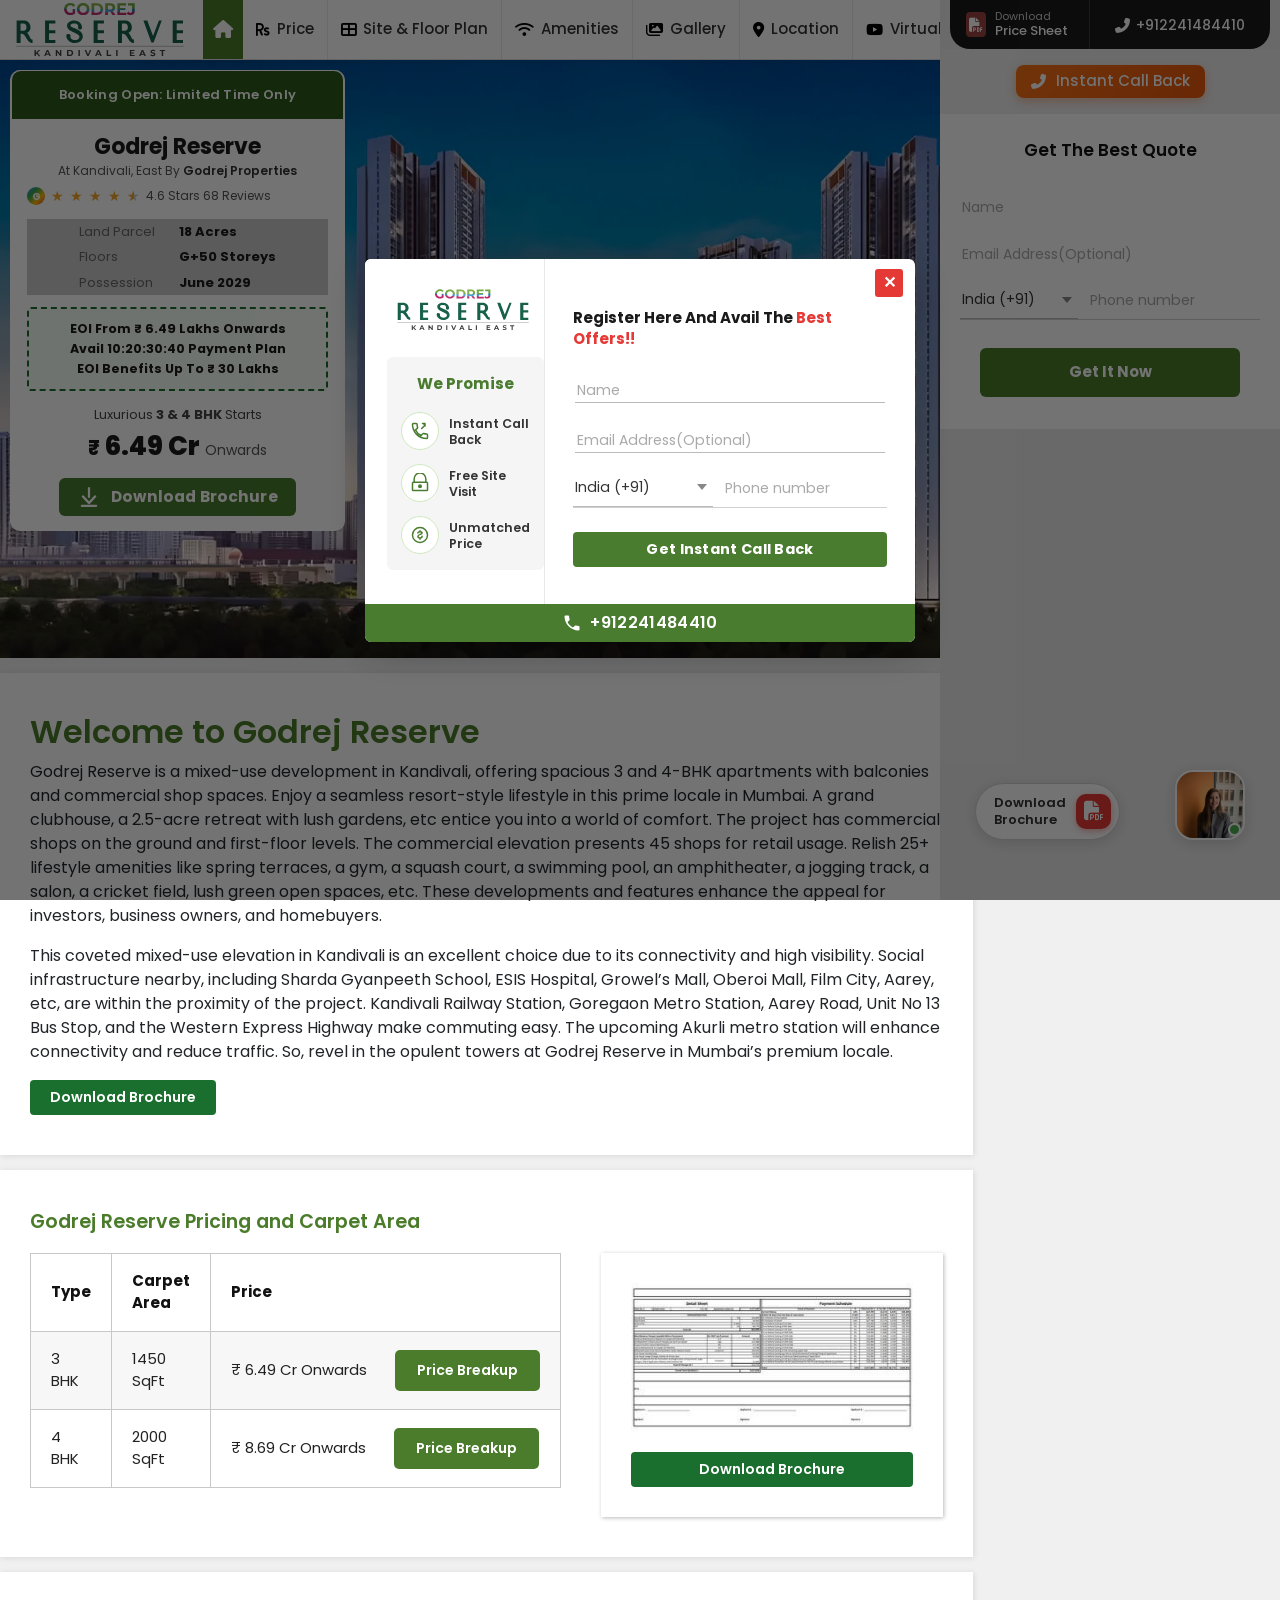
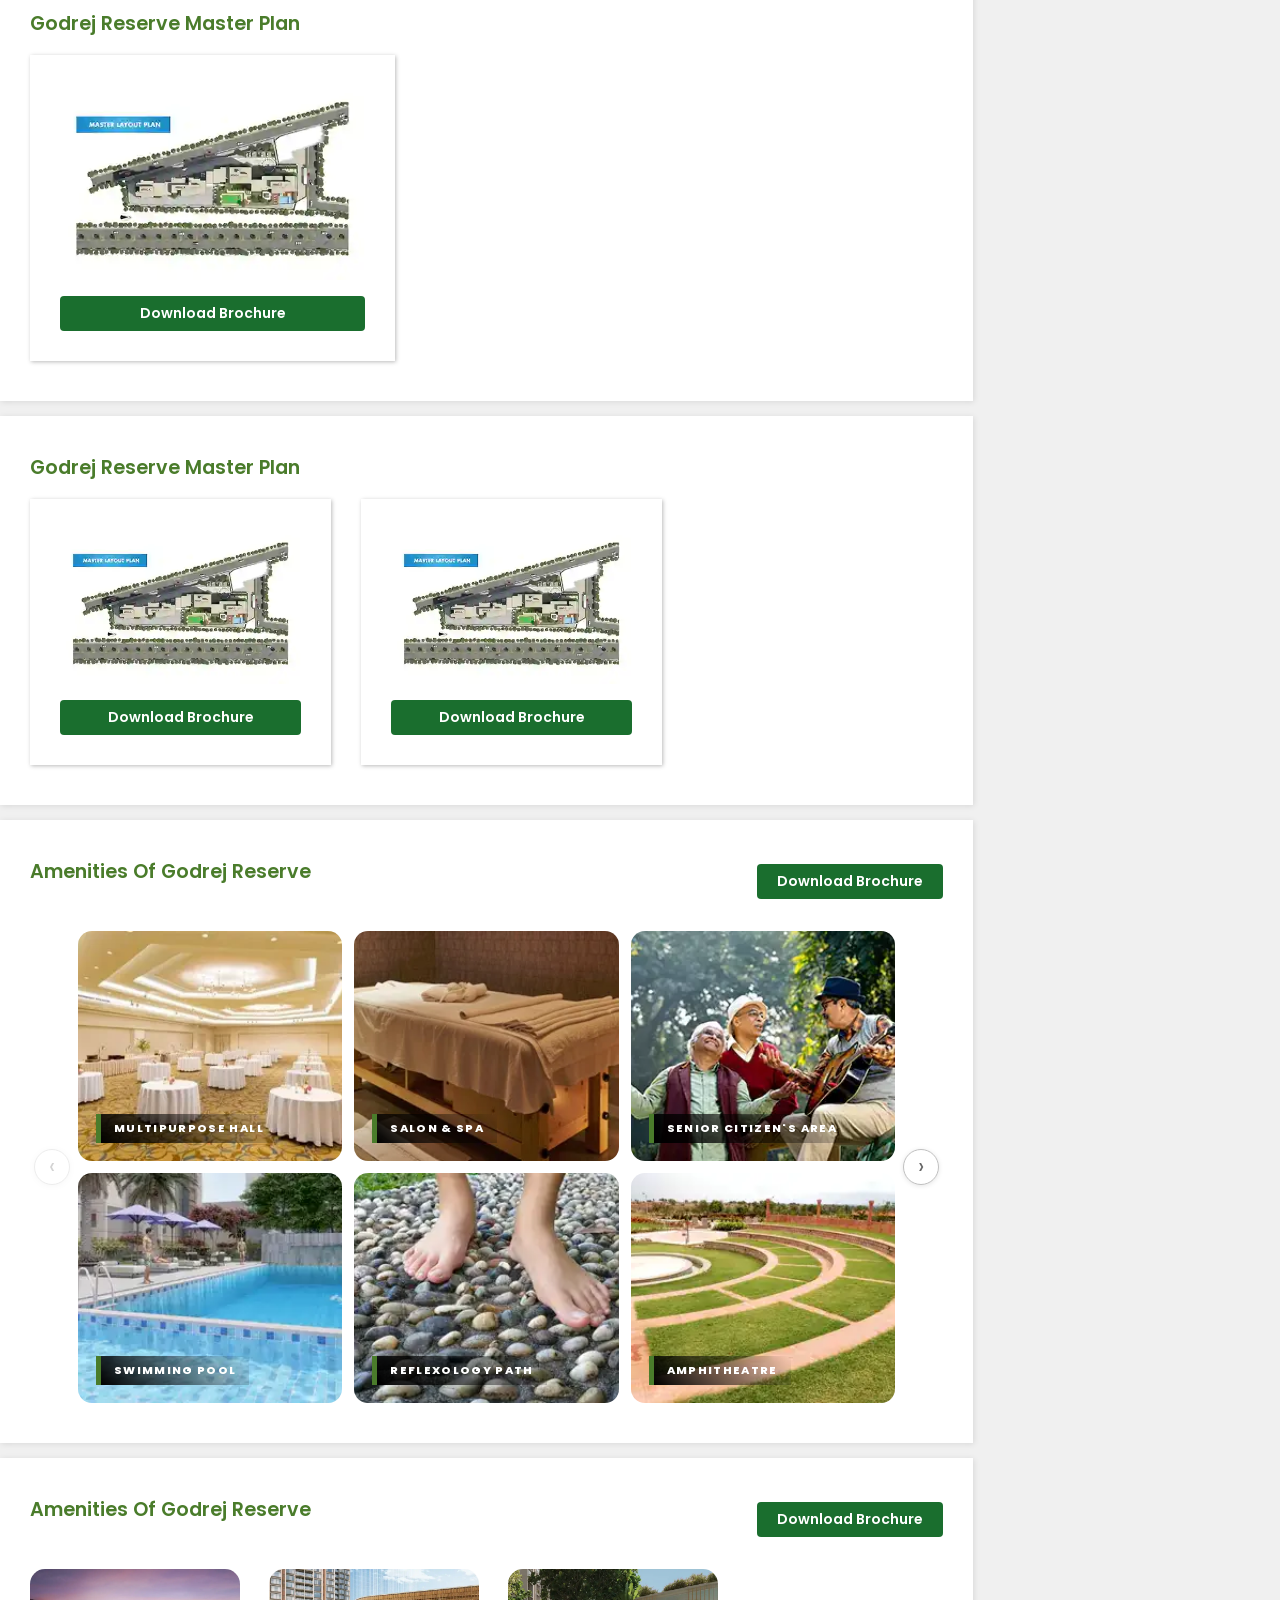
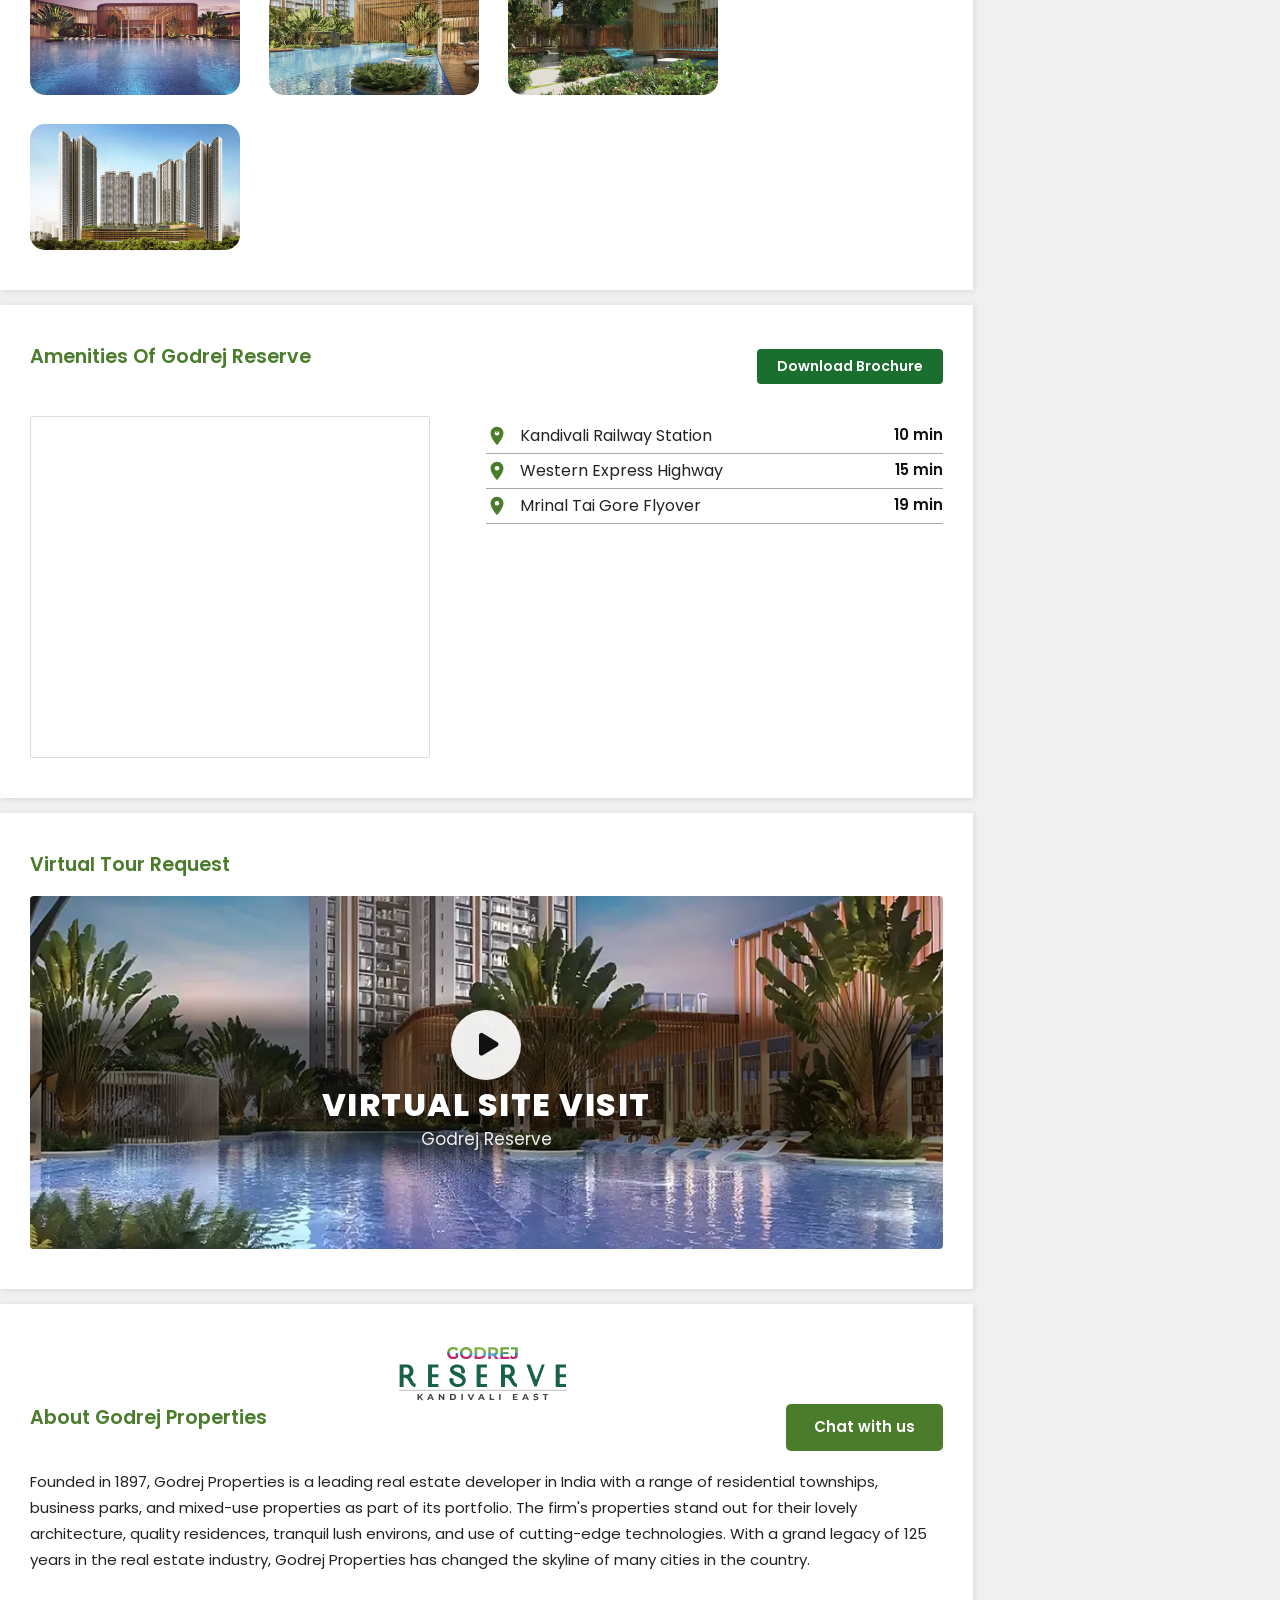
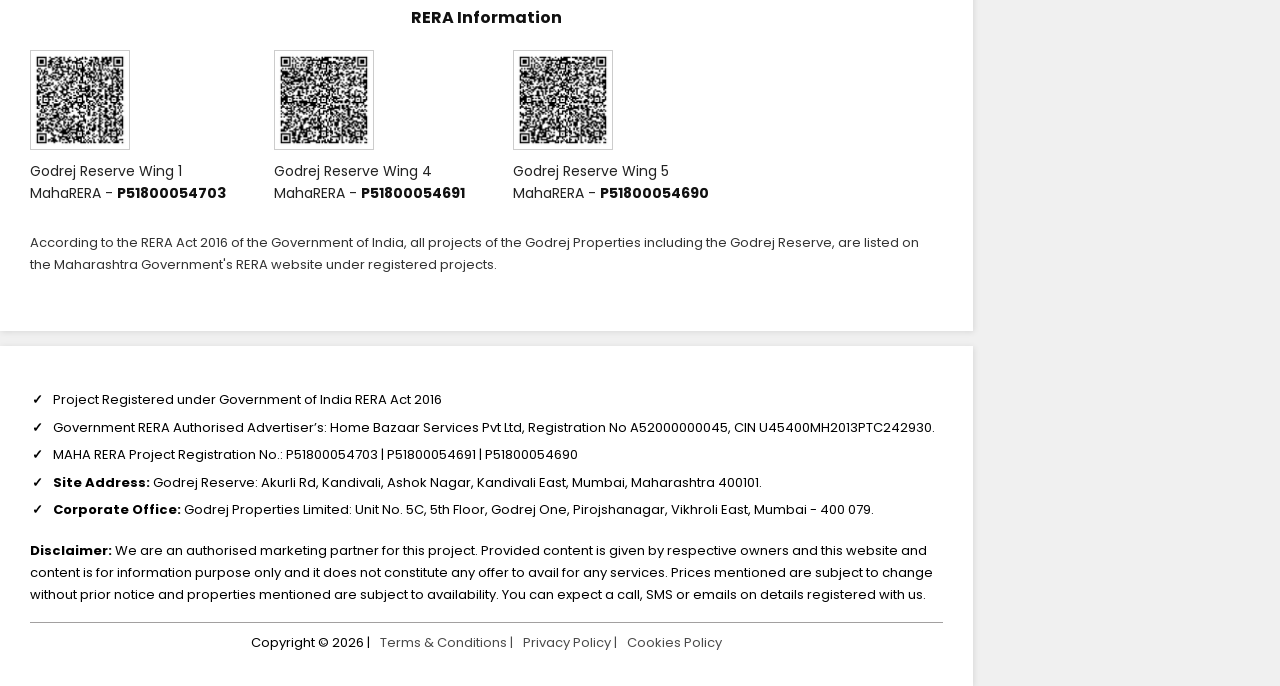
==== index.html @ ef579396 "Add files via upload" ====
<!DOCTYPE html>
<html lang="en">
<head>
    <meta charset="UTF-8">
    <meta name="viewport" content="width=device-width, initial-scale=1.0">
    <title>Godrej Reserve</title>
    <link rel="preconnect" href="https://fonts.googleapis.com">
    <link rel="preconnect" href="https://fonts.gstatic.com" crossorigin>
    <link href="https://fonts.googleapis.com/css2?family=Poppins:ital,wght@0,100;0,200;0,300;0,400;0,500;0,600;0,700;1,100;1,200;1,300;1,400;1,500;1,600;1,700&display=swap" rel="stylesheet">
    <link href="https://cdn.jsdelivr.net/npm/bootstrap@5.3.0/dist/css/bootstrap.min.css" rel="stylesheet">
    <link href="https://cdnjs.cloudflare.com/ajax/libs/font-awesome/6.4.0/css/all.min.css" rel="stylesheet">
    <link rel="stylesheet" href="style.css">
    
</head>
<body>
<div class="container-side">
    <div class="mobile-wrapper">
        <!-- Top Bar -->
        <div class="top-bar">
            <a href="#" onclick="document.getElementById('modalOverlay').style.display='flex'" class="top-bar-download">
            <div class="pdf-icon"><i class="fas fa-file-pdf"></i></div>
            <div class="dl-text">
                <span>Download</span>
                <span>Price Sheet</span>
            </div>
            </a>
            <a href="tel:+912241484410" class="top-bar-phone">
            <i class="fas fa-phone-alt"></i>
            +912241484410
            </a>
        </div>

        <!-- Instant Call Back -->
        <div class="callbk-wrap">
            <button class="callbk-btn">
            <i class="fas fa-phone-alt"></i>
            Instant Call Back
            </button>
        </div>

        <!-- Form -->
        <div class="form-section">
            <div class="form-title">Get The Best Quote</div>

            <div class="form-group-mb">
            <input type="text" class="form-field" placeholder="Name">
            </div>

            <div class="form-group-mb">
            <input type="email" class="form-field" placeholder="Email Address(Optional)">
            </div>

            <div class="form-group-mb">
            <div class="phone-row">
                <select class="country-select">
                <option value="+91">India (+91)</option>
                <option value="+1">USA (+1)</option>
                <option value="+44">UK (+44)</option>
                <option value="+971">UAE (+971)</option>
                <option value="+65">Singapore (+65)</option>
                <option value="+61">Australia (+61)</option>
                </select>
                <input type="tel" class="phone-input" placeholder="Phone number">
            </div>
            </div>

            <button class="submit-btn">Get It Now</button>
        </div>

    </div>
</div>
<div class="container-body">

<!-- MAIN NAVBAR -->
<nav class="top-navbar" id="mainNav">

  <!-- Logo -->
  <a href="index.html" class="logo-section">
    <div>
      <img id="logo" src="images/logo.svg" alt="Logo" title="Logo">
    </div>
  </a>

  <!-- Home Icon (desktop) -->
  <a href="#home" class="home-btn">
    <i class="fas fa-home"></i>
  </a>

  <!-- Desktop Nav Links -->
  <div class="nav-items fill-nav">
    <a href="#price" class="nav-item-link"><i class="fas fa-rupee-sign"></i> Price</a>
    <a href="#floor-plan" class="nav-item-link"><i class="fas fa-th-large"></i> Site &amp; Floor Plan</a>
    <a href="#amenities" class="nav-item-link"><i class="fas fa-wifi"></i> Amenities</a>
    <a href="#gallery" class="nav-item-link"><i class="fas fa-images"></i> Gallery</a>
    <a href="#location" class="nav-item-link"><i class="fas fa-map-marker-alt"></i> Location</a>
    <a href="#virtualvisit" class="nav-item-link"><i class="fab fa-youtube"></i> Virtual Site Visit</a>
    <a href="#" class="nav-item-link"><i class="fas fa-download"></i> Download Brochure</a>
  </div>

  <!-- Hamburger (mobile only) -->
  <button class="hamburger-btn" id="hamburgerBtn" aria-label="Toggle menu" aria-expanded="false">
    <span class="bar"></span>
    <span class="bar"></span>
    <span class="bar"></span>
  </button>

</nav>

<!-- MOBILE DRAWER -->
<div class="mobile-drawer" id="mobileDrawer" aria-hidden="true">
  <a href="#home" class="mobile-nav-link"><i class="fas fa-home"></i> Home</a>
  <a href="#price" class="mobile-nav-link"><i class="fas fa-rupee-sign"></i> Price</a>
  <a href="#floor-plan" class="mobile-nav-link"><i class="fas fa-th-large"></i> Site &amp; Floor Plan</a>
  <a href="#amenities" class="mobile-nav-link"><i class="fas fa-wifi"></i> Amenities</a>
  <a href="#gallery" class="mobile-nav-link"><i class="fas fa-images"></i> Gallery</a>
  <a href="#location" class="mobile-nav-link"><i class="fas fa-map-marker-alt"></i> Location</a>
  <a href="#virtualvisit" class="mobile-nav-link"><i class="fab fa-youtube"></i> Virtual Site Visit</a>
  <a href="#" class="mobile-nav-link"><button class="download-btn" onclick="document.getElementById('modalOverlay').style.display='flex'">
          <div class="icon-wrap">
            <svg viewBox="0 0 20 20" width="22" height="22" fill="none" xmlns="http://www.w3.org/2000/svg">
              <!-- Bouncing arrow (shaft + arrowhead) -->
              <g class="svg-arrow">
                <!-- Shaft -->
                <rect x="9" y="1" width="2" height="10" rx="1" fill="white"/>
                <!-- Arrowhead -->
                <path d="M4.5 9.5L10 15.5L15.5 9.5" stroke="white" stroke-width="2.2" stroke-linecap="round" stroke-linejoin="round" fill="none"/>
              </g>
              <!-- Static tray / base -->
              <rect x="2.5" y="17" width="15" height="2" rx="1" fill="white"/>
            </svg>
          </div>
          <span class="btn-label">Download Brochure</span>
        </button></a>
  <div class="mobile-bottom-actions">
    <a href="#" class="mobile-download-btn">
      <i class="fas fa-file-pdf"></i> Download Price Sheet
    </a>
    <a href="tel:+912241484410" class="mobile-phone-btn">
      <i class="fas fa-phone-alt"></i> +912241484410
    </a>
  </div>
</div>



<section class="home">
    <div class="hero-sec">
        <!-- slider images  -->
        <div id="carouselExampleIndicators" class="carousel slide">
            <div class="carousel-indicators">
                <button type="button" data-bs-target="#carouselExampleIndicators" data-bs-slide-to="0" class="active" aria-current="true" aria-label="Slide 1"></button>
                <button type="button" data-bs-target="#carouselExampleIndicators" data-bs-slide-to="1" aria-label="Slide 2"></button>
                
            </div>
            <div class="carousel-inner">
                <div class="carousel-item active">
                <img src="images/slider-1.webp" class="d-block w-100" alt="...">
                </div>
                <div class="carousel-item">
                <img src="images/slider-2.webp" class="d-block w-100" alt="...">
                </div>
            </div>
        </div>
        

    <!-- Left Info Card -->
    <div class="info-card">
        <div class="booking-banner">Booking Open: Limited Time Only</div>
        <div class="info-body">
        <h1>Godrej Reserve</h1>
        <p class="location-line">At Kandivali, East By <span>Godrej Properties</span></p>

        <!-- Stars -->
        <div class="stars-row">
            <div class="google-g">G</div>
            <span class="star">★</span>
            <span class="star">★</span>
            <span class="star">★</span>
            <span class="star">★</span>
            <span class="star" style="color:#ccc; position:relative;">
            ★<span style="position:absolute;left:0;top:0;width:50%;overflow:hidden;color:#f5a623;">★</span>
            </span>
            <span class="rating-text">4.6 Stars 68 Reviews</span>
        </div>

        <!-- Specs -->
        <table class="specs-table ">
            <tr><td>Land Parcel</td><td>18 Acres</td></tr>
            <tr><td>Floors</td><td>G+50 Storeys</td></tr>
            <tr><td>Possession</td><td>June 2029</td></tr>
        </table>

        <!-- Offer Box -->
        <div class="offer-box">
            <p>
            EOI From ₹ 6.49 Lakhs Onwards<br/>
            Avail 10:20:30:40 Payment Plan<br/>
            EOI Benefits Up To ₹ 30 Lakhs
            </p>
        </div>

        <!-- Price -->
        <p class="price-label">Luxurious <strong>3 &amp; 4 BHK</strong> Starts</p>
        <p class="price-main"><span class="rupee">₹</span> 6.49 Cr <span class="onwards">Onwards</span></p>

        <button class="download-btn" onclick="document.getElementById('modalOverlay').style.display='flex'">
          <div class="icon-wrap">
            <svg viewBox="0 0 20 20" width="22" height="22" fill="none" xmlns="http://www.w3.org/2000/svg">
              <!-- Bouncing arrow (shaft + arrowhead) -->
              <g class="svg-arrow">
                <!-- Shaft -->
                <rect x="9" y="1" width="2" height="10" rx="1" fill="white"/>
                <!-- Arrowhead -->
                <path d="M4.5 9.5L10 15.5L15.5 9.5" stroke="white" stroke-width="2.2" stroke-linecap="round" stroke-linejoin="round" fill="none"/>
              </g>
              <!-- Static tray / base -->
              <rect x="2.5" y="17" width="15" height="2" rx="1" fill="white"/>
            </svg>
          </div>
          <span class="btn-label">Download Brochure</span>
        </button>
        </div>
    </div>
            
    </div>

</section>

<section id="home">
    <div class="container-content">
        <div class="wlc">
            <h1>Welcome to Godrej Reserve</h1>
            <p class="">Godrej Reserve is a mixed-use development in Kandivali, offering spacious 3 and 4-BHK apartments with balconies and commercial shop spaces. Enjoy a seamless resort-style lifestyle in this prime locale in Mumbai. A grand clubhouse, a 2.5-acre retreat with lush gardens, etc entice you into a world of comfort. The project has commercial shops on the ground and first-floor levels. The commercial elevation presents 45 shops for retail usage. Relish 25+ lifestyle amenities like spring terraces, a gym, a squash court, a swimming pool, an amphitheater, a jogging track, a salon, a cricket field, lush green open spaces, etc. These developments and features enhance the appeal for investors, business owners, and homebuyers.   </p>
            <p class="more">This coveted mixed-use elevation in Kandivali is an excellent choice due to its connectivity and high visibility. Social infrastructure nearby, including Sharda Gyanpeeth School, ESIS Hospital, Growel’s Mall, Oberoi Mall, Film City, Aarey, etc, are within the proximity of the project. Kandivali Railway Station, Goregaon Metro Station, Aarey Road, Unit No 13 Bus Stop, and the Western Express Highway make commuting easy. The upcoming Akurli metro station will enhance connectivity and reduce traffic. So, revel in the opulent towers at Godrej Reserve in Mumbai’s premium locale. </p>

            <button onclick="document.getElementById('modalOverlay').style.display='flex'" class="btn-brochure btn-side"> Download Brochure</button>
        </div>
    </div>   
</section>

<section id="price">
    <div class="container-content">
        <div class="wlc">
        <h2>Godrej Reserve Pricing and Carpet Area</h2>
        <div class="pricing-layout">
            <!-- Pricing Table -->
            <div class="pricing-table-wrap">
            <table class="pricing-table">
                <thead>
                <tr>
                    <th>Type</th>
                    <th>Carpet Area</th>
                    <th colspan="2">Price</th>
                </tr>
                </thead>
                <tbody>
                <tr>
                    <td>3 BHK</td>
                    <td>1450 SqFt</td>
                    <td>
                    <div class="price-cell">
                        <span class="price-text">₹ 6.49 Cr Onwards</span>
                        <button class="price-btn">Price Breakup</button>
                    </div>
                    </td>
                </tr>
                <tr>
                    <td>4 BHK</td>
                    <td>2000 SqFt</td>
                    <td>
                    <div class="price-cell">
                        <span class="price-text">₹ 8.69 Cr Onwards</span>
                        <button class="price-btn">Price Breakup</button>
                    </div>
                    </td>
                </tr>
                </tbody>
            </table>
            </div>

            <!-- Costing Card -->
            <div class="costing-card">
                <div class="cost-img"><img src="images/costing.jpg" alt=""></div>
                <button onclick="document.getElementById('modalOverlay').style.display='flex'" class="btn-brochure mt-3"> Download Brochure</button>
            </div>
        </div>
    </div>   
</section>

<section id="floor-plan">
    <div class="container-content">
        <div class="wlc">
            <h2>Godrej Reserve Master Plan</h2>
             <!-- Costing Card -->
            <div class="master-plan-card">
                <div class="cost-img"><img src="images/masterplan.webp" alt=""></div>
                <button onclick="document.getElementById('modalOverlay').style.display='flex'" class="btn-brochure mt-3"> Download Brochure</button>
                
            </div>
        </div>
    </div>   
</section>

<section id="demo">
    <div class="container-content">
        <div class="wlc">
            <h2>Godrej Reserve Master Plan</h2>
             <!-- Costing Card -->
            <div class="floorplan-main">
                <div class="floor-plan-card">
                    <div class="cost-img"><img src="images/masterplan.webp" alt=""></div>
                    <button onclick="document.getElementById('modalOverlay').style.display='flex'" class="btn-brochure mt-3"> Download Brochure</button>
                </div>
                <div class="floor-plan-card">
                    <div class="cost-img"><img src="images/masterplan.webp" alt=""></div>
                    <button onclick="document.getElementById('modalOverlay').style.display='flex'" class="btn-brochure mt-3"> Download Brochure</button>
                </div>
            </div>
        </div>
    </div>   
</section>

<section id="amenities">
    <div class="container-content">
        <div class="wlc">
            <div class="amenities-section">

                <!-- Header -->
                <div class="amenities-header">
                    <h2 class="amenities-title mx-auto">Amenities Of Godrej Reserve</h2>
                    <button onclick="document.getElementById('modalOverlay').style.display='flex'" class="btn-brochure d-none d-md-block"> Download Brochure</button>
                </div>

                <div class="slider-wrapper">
                  <button class="arrow-btn disabled" id="prevBtn">&#8249;</button>
                  <div class="slider-viewport" id="sliderViewport">
                    <div class="slider-track" id="sliderTrack"></div>
                  </div>
                  <button class="arrow-btn" id="nextBtn">&#8250;</button>
                </div>

                <button onclick="document.getElementById('modalOverlay').style.display='flex'" class="btn-brochure btn-side d-block d-md-none"> Download Brochure</button>

            </div>
    </div>   
</section>



<section id="gallery">
    <div class="container-content">
        <div class="wlc">
            <div class="amenities-section">
                <!-- Header -->
                <div class="amenities-header">
                    <h2 class="amenities-title mx-auto">Amenities Of Godrej Reserve</h2>
                    <button onclick="document.getElementById('modalOverlay').style.display='flex'" class="btn-brochure d-none d-md-block"> Download Brochure</button>
                </div>

                <div class="gallery-god">
                    <div class="gallery-item"><img src="images/gallery/1.webp" alt=""></div>
                    <div class="gallery-item"><img src="images/gallery/2.webp" alt=""></div>
                    <div class="gallery-item"><img src="images/gallery/3.webp" alt=""></div>
                    <div class="gallery-item"><img src="images/gallery/4.webp" alt=""></div>
                </div>

              </div>
              <button onclick="document.getElementById('modalOverlay').style.display='flex'" class="btn-brochure btn-side d-md-none d-xs-block"> Download Brochure</button>
        </div>
    </div>   
</section>


<section id="location">
    <div class="container-content">
        <div class="wlc">
             <div class="amenities-header">
                    <h2 class="amenities-title mx-auto">Amenities Of Godrej Reserve</h2>
                    <button onclick="document.getElementById('modalOverlay').style.display='flex'" class="btn-brochure d-none d-md-block"> Download Brochure</button>
              </div>
          <div class="location-section">
              <div class="location-layout">

                  <!-- Google Map Embed (Godrej Reserve, Kandivali East) -->
                  <div class="map-wrap">
                    <iframe
                        src="https://www.google.com/maps/embed?pb=!1m18!1m12!1m3!1d3768.0!2d72.8647!3d19.2054!2m3!1f0!2f0!3f0!3m2!1i1024!2i768!4f13.1!3m3!1m2!1s0x3be7b63aceef0db5%3A0x99d2f96e9c7dbca1!2sGodrej%20Reserve%2C%20Kandivali%20East%2C%20Mumbai!5e0!3m2!1sen!2sin!4v1700000000000!5m2!1sen!2sin"
                        allowfullscreen=""
                        loading="lazy"
                        referrerpolicy="no-referrer-when-downgrade"
                        title="Godrej Reserve Location Map">
                    </iframe>
                  </div>

                  <!-- Landmarks -->
                  <div class="landmarks-wrap">

                      <div class="landmark-row">
                          <div class="landmark-left">
                              <svg class="pin-svg" viewBox="0 0 24 24" fill="none" xmlns="http://www.w3.org/2000/svg">
                                  <path d="M12 2C8.13 2 5 5.13 5 9c0 5.25 7 13 7 13s7-7.75 7-13c0-3.87-3.13-7-7-7z" fill="#4a7c2b"/>
                                  <circle cx="12" cy="9" r="2.5" fill="#fff"/>
                                  
                                  <path d="M12 6.5a1 1 0 1 1 0 2 1 1 0 0 1 0-2z" fill="#4a7c2b"/>
                              </svg>
                              <span class="landmark-name">Kandivali Railway Station</span>
                          </div>
                          <span class="landmark-time">10 min</span>
                        </div>

                        <div class="landmark-row">
                            <div class="landmark-left">
                            <svg class="pin-svg" viewBox="0 0 24 24" fill="none" xmlns="http://www.w3.org/2000/svg">
                                <path d="M12 2C8.13 2 5 5.13 5 9c0 5.25 7 13 7 13s7-7.75 7-13c0-3.87-3.13-7-7-7z" fill="#4a7c2b"/>
                                <circle cx="12" cy="9" r="2.5" fill="#fff"/>
                            </svg>
                            <span class="landmark-name">Western Express Highway</span>
                            </div>
                            <span class="landmark-time">15 min</span>
                        </div>

                        <div class="landmark-row">
                            <div class="landmark-left">
                            <svg class="pin-svg" viewBox="0 0 24 24" fill="none" xmlns="http://www.w3.org/2000/svg">
                                <path d="M12 2C8.13 2 5 5.13 5 9c0 5.25 7 13 7 13s7-7.75 7-13c0-3.87-3.13-7-7-7z" fill="#4a7c2b"/>
                                <circle cx="12" cy="9" r="2.5" fill="#fff"/>
                            </svg>
                            <span class="landmark-name">Mrinal Tai Gore Flyover</span>
                            </div>
                            <span class="landmark-time">19 min</span>
                        </div>
                    </div>
              </div>
              <button onclick="document.getElementById('modalOverlay').style.display='flex'" class="btn-brochure btn-side  d-md-none d-xs-block">Get Direction </button>
          </div>
        </div>
    </div>   
</section>



<section id="virtualvisit">
    <div class="container-content">
        <div class="wlc">
            <h2>Virtual Tour Request</h2>
           
            <div class="virtual-tour-section">
                
                <div class="video-wrap" id="videoThumb" role="button" tabindex="0" aria-label="Play Virtual Site Visit video">
                    <img class="video-bg"src="images/gallery/virtualtour.webp"alt="Godrej Reserve Virtual Site Visit">
                    <div class="video-overlay"></div>

                    <!-- Play button -->
                    <div class="play-btn ">
                    <i class="fas fa-play" onclick="document.getElementById('modalOverlay').style.display='flex'"></i>
                    </div>

                    <!-- Text -->
                    <div class="video-text">
                    <span class="main-label">Virtual Site Visit</span>
                    <span class="sub-label">Godrej Reserve</span>
                    </div>

                </div>
                </div>
        </div>
    </div>   
</section>


<section id="about">
    <div class="container-content">
        <div class="wlc">

            <div class="about-section">

                <div class="logo-center">
                    <img src="images/logo.svg" alt="Godrej Properties Logo" title="Godrej Properties Logo">
                </div>

                <!-- About Header -->
                <div class="about-header">
                    <h2 class="about-title mx-auto mt-2">About Godrej Properties</h2>
                    <button onclick="document.getElementById('modalOverlay').style.display='flex'" class="chat-btn  btn-brochure d-none d-md-block">Chat with us</button>
                </div>

                <!-- About Text -->
                <p class="about-text">
                    Founded in 1897, Godrej Properties is a leading real estate developer in India with a range of residential townships, business parks, and mixed-use properties as part of its portfolio. The firm's properties stand out for their lovely architecture, quality residences, tranquil lush environs, and use of cutting-edge technologies. With a grand legacy of 125 years in the real estate industry, Godrej Properties has changed the skyline of many cities in the country.
                </p>

                <!-- RERA Information -->
                <p class="rera-title mx-auto text-center">RERA Information</p>

                <div class="rera-grid">
                    <!-- Wing 1 -->
                    <div class="rera-item">
                    <div class="qr-box">
                        <img src="images/qrcode_wing1.webp" alt="">
                    </div>
                    <div class="rera-label">
                        Godrej Reserve Wing 1<br>
                        MahaRERA - <strong>P51800054703</strong>
                    </div>
                    </div>

                    <!-- Wing 4 -->
                    <div class="rera-item">
                    <div class="qr-box">
                        <img src="images/qrcode_wing4.webp" alt="">
                    </div>
                    <div class="rera-label">
                        Godrej Reserve Wing 4<br>
                        MahaRERA - <strong>P51800054691</strong>
                    </div>
                    </div>

                    <!-- Wing 5 -->
                    <div class="rera-item">
                    <div class="qr-box">
                        <img src="images/qrcode_wing5.webp" alt="">
                    </div>
                    <div class="rera-label">
                        Godrej Reserve Wing 5<br>
                        MahaRERA - <strong>P51800054690</strong>
                    </div>
                    </div>
                </div>

                <!-- Disclaimer -->
                <p class="rera-disclaimer">
                    According to the RERA Act 2016 of the Government of India, all projects of the Godrej Properties including the Godrej Reserve, are listed on the Maharashtra Government's RERA website under registered projects.
                </p>

                <button onclick="document.getElementById('modalOverlay').style.display='flex'" class="btn-brochure btn-side d-md-none d-sm-block">Chat with us</button>

                </div>
        </div>
    </div>   
</section>



<section id="footer">
    <div class="container-content pb-2">
        <div class="wlc">
           <div class="box1">
            <ul>
                <li class="li-item">Project Registered under Government of India RERA Act 2016</li>
                <li class="li-item">Government RERA Authorised Advertiser’s: Home Bazaar Services Pvt Ltd, Registration No A52000000045, CIN U45400MH2013PTC242930.</li>
                <li class="li-item">MAHA RERA Project Registration No.: P51800054703 | P51800054691 | P51800054690</li>
                <li class="li-item"><b>Site Address:</b> Godrej Reserve: Akurli Rd, Kandivali, Ashok Nagar, Kandivali East, Mumbai, Maharashtra 400101.</li>
                <li class="li-item"><b>Corporate Office:</b> Godrej Properties Limited: Unit No. 5C, 5th Floor, Godrej One, Pirojshanagar, Vikhroli East, Mumbai - 400 079.</li>
            </ul>
           </div>
           <div class="box2"><p><b>Disclaimer:</b> We are an authorised marketing partner for this project. Provided content is given by respective owners and this website and content is for information purpose only and it does not constitute any offer to avail for any services. Prices mentioned are subject to change without prior notice and properties mentioned are subject to availability. You can expect a call, SMS or emails on details registered with us.</p></div>
           <div class="box3">
            <ul>
                <li class="footer-link">Copyright © 2026 |</li>
                <li class="footer-link"><a href="terms-conditions.html">Terms & Conditions |</a></li>
                <li class="footer-link"><a href="privacy-policy.html">Privacy Policy |</a></li>
                <li class="footer-link"><a href="cookies-policy.html">Cookies Policy</a></li>
            </ul>
           </div>
             
        </div>
    </div>   
</section>




<!-- Download Brochure Float Button -->
  <a href="#" onclick="document.getElementById('modalOverlay').style.display='flex'"class="download-brochure-float" id="dlBtn">
    <div class="dl-pill">
      <div class="dl-text">Download<br>Brochure</div>
      <div class="dl-pdf-icon">
        <i class="fas fa-file-pdf"></i>
      </div>
    </div>
  </a>

  <!-- Chat Avatar Float -->
  <div class="chat-float" id="chatBtn" title="Chat with us">
    <div class="chat-avatar-wrap" style="position:relative;">
      <img
        src="images/chatbox.jpg"
        alt="Chat with us"
      >
    </div>
    <div class="chat-online-dot"></div>
  </div>




<!-- Modal -->
<div class="modal-overlay" id="modalOverlay">
  <div class="modal-box">

    <!-- Close -->
    <button class="close-btn" onclick="document.getElementById('modalOverlay').style.display='none'">✕</button>

    <!-- Body row -->
    <div class="modal-body-row">

      <!-- LEFT -->
      <div class="left-panel">
        <!-- Logo -->
        <div class="brand-logo">
          <img src="images/logo.svg" alt="Logo" title="Logo">
        </div>

        <!-- Promise box -->
        <div class="promise-box">
          <div class="promise-title">We Promise</div>

          <div class="promise-item">
            <div class="promise-icon">
              <!-- Phone callback icon -->
              <svg viewBox="0 0 24 24" fill="none" stroke="#4a7c30" stroke-width="1.8">
                <path d="M6.6 10.8c1.4 2.8 3.8 5.1 6.6 6.6l2.2-2.2c.3-.3.7-.4 1-.2 1.1.4 2.3.6 3.6.6.6 0 1 .4 1 1V20c0 .6-.4 1-1 1C10.6 21 3 13.4 3 4c0-.6.4-1 1-1h3.5c.6 0 1 .4 1 1 0 1.3.2 2.5.6 3.6.1.3 0 .7-.2 1L6.6 10.8z"/>
                <path d="M16 3l2 2-4 4M18 3h-3M18 3v3" stroke-linecap="round" stroke-linejoin="round"/>
              </svg>
            </div>
            <div class="promise-text">Instant Call Back</div>
          </div>

          <div class="promise-item">
            <div class="promise-icon">
              <!-- Site visit icon -->
              <svg viewBox="0 0 24 24" fill="none" stroke="#4a7c30" stroke-width="1.8">
                <rect x="3" y="11" width="18" height="10" rx="1"/>
                <path d="M5 11V7a7 7 0 0 1 14 0v4" stroke-linecap="round"/>
                <circle cx="12" cy="16" r="1.5" fill="#4a7c30"/>
              </svg>
            </div>
            <div class="promise-text">Free Site Visit</div>
          </div>

          <div class="promise-item">
            <div class="promise-icon">
              <!-- Price tag icon -->
              <svg viewBox="0 0 24 24" fill="none" stroke="#4a7c30" stroke-width="1.8">
                <circle cx="12" cy="12" r="9"/>
                <path d="M12 7v1m0 8v1M9.5 9.5C9.5 8.7 10.2 8 12 8s2.5.7 2.5 1.5c0 2-5 1.5-5 4 0 1 .8 2 2.5 2s2.5-.9 2.5-2" stroke-linecap="round"/>
              </svg>
            </div>
            <div class="promise-text">Unmatched Price</div>
          </div>
        </div>
      </div>

      <!-- RIGHT -->
      <div class="right-panel">
        <h2>Register Here And Avail The <span>Best Offers!!</span></h2>

        <div class="form-field">
          <input type="text" placeholder="Name"/>
        </div>

        <div class="form-field">
          <input type="email" placeholder="Email Address(Optional)"/>
        </div>

        <div class="phone-row">
          <div class="country-select">
            <select>
              <option value="+91">India (+91)</option>
              <option value="+1">USA (+1)</option>
              <option value="+44">UK (+44)</option>
              <option value="+971">UAE (+971)</option>
              <option value="+65">Singapore (+65)</option>
            </select>
            <span class="select-arrow"></span>
          </div>
          <input class="phone-input" type="tel" placeholder="Phone number"/>
        </div>

        <button class="cta-btn">Get Instant Call Back</button>
      </div>

    </div><!-- /modal-body-row -->

    <!-- Bottom green bar -->
    <div class="bottom-bar">
      <svg viewBox="0 0 24 24">
        <path d="M6.6 10.8c1.4 2.8 3.8 5.1 6.6 6.6l2.2-2.2c.3-.3.7-.4 1-.2 1.1.4 2.3.6 3.6.6.6 0 1 .4 1 1V20c0 .6-.4 1-1 1C10.6 21 3 13.4 3 4c0-.6.4-1 1-1h3.5c.6 0 1 .4 1 1 0 1.3.2 2.5.6 3.6.1.3 0 .7-.2 1L6.6 10.8z"/>
      </svg>
      +912241484410
    </div>

  </div>
</div>  



</div>
<script src="https://cdn.jsdelivr.net/npm/bootstrap@5.3.0/dist/js/bootstrap.bundle.min.js"></script>
<script src="script.js"></script>
<script>
  const hamburgerBtn = document.getElementById('hamburgerBtn');
  const mobileDrawer = document.getElementById('mobileDrawer');

  hamburgerBtn.addEventListener('click', () => {
    const isOpen = mobileDrawer.classList.toggle('open');
    hamburgerBtn.classList.toggle('open', isOpen);
    hamburgerBtn.setAttribute('aria-expanded', isOpen);
    mobileDrawer.setAttribute('aria-hidden', !isOpen);
  });

  // Close drawer when a mobile link is clicked
  mobileDrawer.querySelectorAll('a').forEach(link => {
    link.addEventListener('click', () => {
      mobileDrawer.classList.remove('open');
      hamburgerBtn.classList.remove('open');
      hamburgerBtn.setAttribute('aria-expanded', false);
    });
  });

  // Close drawer on outside click
  document.addEventListener('click', (e) => {
    if (!hamburgerBtn.contains(e.target) && !mobileDrawer.contains(e.target)) {
      mobileDrawer.classList.remove('open');
      hamburgerBtn.classList.remove('open');
      hamburgerBtn.setAttribute('aria-expanded', false);
    }
  });
</script>

<script>
  // Simple form validation feedback
  document.querySelector('.submit-btn').addEventListener('click', function () {
    const name = document.querySelector('input[placeholder="Name"]').value.trim();
    const phone = document.querySelector('.phone-input').value.trim();
    if (!name || !phone) {
      if (!name) document.querySelector('input[placeholder="Name"]').style.borderBottomColor = '#e53935';
      if (!phone) document.querySelector('.phone-row').style.borderBottomColor = '#e53935';
    }
  });

  // Reset red border on input focus
  document.querySelectorAll('.form-field, .phone-input').forEach(el => {
    el.addEventListener('focus', function () {
      this.style.borderBottomColor = '';
      if (this.classList.contains('phone-input')) {
        this.closest('.phone-row').style.borderBottomColor = '';
      }
    });
  });
</script>



<script>
  const amenities = [
    { label: "Multipurpose Hall",    img: "images/amenities/hall.webp" },
    { label: "Swimming Pool",        img: "images/amenities/pool.webp" },
    { label: "Salon & Spa",          img: "images/amenities/spa.webp" },
    { label: "Reflexology Path",     img: "images/amenities/path.webp" },
    { label: "Senior Citizen's Area",img: "images/amenities/senior.webp" },
    { label: "Amphitheatre",         img: "images/amenities/theatre.webp" },
    { label: "Squash Court",         img: "images/amenities/court.webp" },
    { label: "Banquet Hall",         img: "images/amenities/hall.webp" },
    { label: "Cricket Turf",         img: "images/amenities/cricket.webp" },
    { label: "Jogging Track",        img: "images/amenities/jogging.webp" },
    { label: "Kids Play Area",       img: "images/amenities/kdsplayarea.webp" },
  ];

  const ROWS         = 2;
  const VISIBLE_COLS = 3;
  const GAP          = 12; // must match CSS gap (px)

  const track    = document.getElementById('sliderTrack');
  const viewport = document.getElementById('sliderViewport');
  const prevBtn  = document.getElementById('prevBtn');
  const nextBtn  = document.getElementById('nextBtn');

  let currentCol  = 0;
  const totalCols = Math.ceil(amenities.length / ROWS); // 6
  const maxCol    = totalCols - VISIBLE_COLS;            // 3

  // ── Build all cards once ──────────────────────────────────────
  amenities.forEach(item => {
    const card = document.createElement('div');
    card.className = 'amenity-card';
    card.innerHTML = `
      <img src="${item.img}" alt="${item.label}" loading="lazy"/>
      <div class="card-label">${item.label}</div>
    `;
    track.appendChild(card);
  });

  // ── Calculate card width from live viewport size ──────────────
  function getCardWidth() {
    const vw = viewport.offsetWidth;
    // 3 visible cards + 2 gaps between them
    return (vw - GAP * (VISIBLE_COLS - 1)) / VISIBLE_COLS;
  }

  // ── Set all card widths ───────────────────────────────────────
  function setCardWidths() {
    const w = getCardWidth();
    document.querySelectorAll('.amenity-card').forEach(c => {
      c.style.width = w + 'px';
    });
  }

  // ── Navigate to column index ──────────────────────────────────
  function goTo(col) {
    currentCol = Math.max(0, Math.min(col, maxCol));
    setCardWidths();
    const cardW = getCardWidth();
    const shift = currentCol * (cardW + GAP);
    track.style.transform = `translateX(-${shift}px)`;

    prevBtn.classList.toggle('disabled', currentCol === 0);
    nextBtn.classList.toggle('disabled', currentCol >= maxCol);
  }

  // ── Auto slide ────────────────────────────────────────────────
  const AUTO_DELAY = 3000; // ms between slides
  let autoTimer = null;

  function startAuto() {
    stopAuto();
    autoTimer = setInterval(() => {
      const next = currentCol >= maxCol ? 0 : currentCol + 1;
      goTo(next);
    }, AUTO_DELAY);
  }

  function stopAuto() {
    if (autoTimer) { clearInterval(autoTimer); autoTimer = null; }
  }

  // Pause on hover, resume on leave
  viewport.addEventListener('mouseenter', stopAuto);
  viewport.addEventListener('mouseleave', startAuto);

  // Restart timer on manual click
  prevBtn.addEventListener('click', () => { goTo(currentCol - 1); startAuto(); });
  nextBtn.addEventListener('click', () => { goTo(currentCol + 1); startAuto(); });

  window.addEventListener('resize', () => goTo(currentCol));

  // ── Init ──────────────────────────────────────────────────────
  goTo(0);
  startAuto();
</script>

<script>
  document.getElementById('dlBtn').addEventListener('click', function(e) {
    e.preventDefault();
    alert('Download Brochure clicked!');
  });

  document.getElementById('chatBtn').addEventListener('click', function() {
    alert('Chat with us clicked!');
  });
</script>

<script>
  // Close on overlay click (outside modal box)
  document.getElementById('modalOverlay').addEventListener('click', function(e) {
    if (e.target === this) this.style.display = 'none';
  });
</script>
</body>
</html>
---- style.css ----
/* ── CORE FULL-WIDTH FIXES ── */

html, body {
  width: 100%;
  min-width: 320px;       
  overflow-x: hidden;
}

body {
  font-family: "Poppins", sans-serif;
  background: #f0f0f0;
  display: flex;
  flex-direction: row-reverse;
  min-height: 100vh;
}
.black{color: #000;}
.white{color: #fff;}
.center{display: flex; justify-content: center;}


.container-body {
  width: 100%;
  flex: 1 1 auto;          
  min-width: 0;
  background-color: #f0f0f0;         
}

.container-side {
  width: 340px;            
  position: fixed;
  z-index: 1001;
}
.container-content{
    width: 76vw;
    padding: 40px 30px;
    background-color: #fff;
    box-shadow: 1px 1px 6px rgba(0, 0, 0, 0.1);
    margin: 15px 0 0 0;
}

.all-btns{
    background: linear-gradient(135deg, #f97316, #ea580c);
    color: #fff;
    font-size: 15px;
    font-weight: 500;
    border: none;
    border-radius: 8px;
    padding: 5px 15px;
    display: flex;
    align-items: center;
    gap: 10px;
    cursor: pointer;
    justify-content: center;
    box-shadow: 0 3px 10px rgba(234, 88, 12, 0.35);
    transition: opacity 0.15s;
}
.all-btns:hover {
    text-shadow: 0 3px 6px var(--colorPrimary);
  background-color: var(--colorPrimary);
  background: linear-gradient(-45deg, var(--colorPrimary), var(--colorSecondary), var(--colorPrimary), var(--colorSecondary));
  background-size: 400% 400%;
  -webkit-animation: 3s infinite Gradient, 3s infinite rocking;
  -moz-animation: 3s infinite Gradient, 3s infinite rocking;
  animation: 3s 2s infinite Gradient, 3s 2s infinite rocking;
}





/* Keep navbar always full-width */
.top-navbar {
  width: 100%;
  min-width: 0;
  box-sizing: border-box;
}

/* Prevent logo from causing overflow */
.logo-section {
  min-width: 0;            
  flex-shrink: 1;
}



/* Right section never wraps */
.right-section {
  flex-shrink: 0;
}

/* Mobile wrapper always full width */
.mobile-wrapper {
  width: 100%;
  max-width: 100%;
  box-sizing: border-box;
}


@media only screen and (min-width: 1600px) {
  .container-body { width: 100%; }  
  .container-side { width: 500px; }  
}

/* ── DESKTOP NAVBAR ── */
.top-navbar {
    width: 100%;
    background: #fff;
    display: flex;
    align-items: stretch;
    height: 60px;
    border-bottom: 1px solid #ddd;
    box-shadow: 0 1px 4px rgba(0,0,0,0.08);
    position: fixed;
    z-index: 1000;
}

/* Logo */
.logo-section {
    min-width: 200px;
    margin-left: 3px;

    
}
/* .logo-section img {
    height: 40px;
    width: auto;
    margin-right: 12px;
} */

/* Home button */
.home {
  margin-top: 60px;
}
.home-btn {
    background: #4a7c2b;
    display: flex;
    align-items: center;
    justify-content: center;
    width: 40px;
    cursor: pointer;
    flex-shrink: 0;
    border: none;
    text-decoration: none;
}
.home-btn i { color: #fff; font-size: 18px; }

/* Nav items */
.nav-items {
    display: flex;
    align-items: center;
    overflow: hidden;
}
.nav-item-link {
    display: flex;
    align-items: center;
    gap: 7px;
    padding: 0 13px;
    height: 100%;
    text-decoration: none;
    color: #333;
    font-size: 15px;
    font-weight: 500;
    white-space: nowrap;
    border-right: 1px solid #e8e8e8;
    transition: background 0.15s
}
.nav-item-link:hover { background: #f5f5f5; color: #333; }
.nav-item-link i { color: #000; font-size: 15px; }

/* Right buttons */
.right-section {
    display: flex;
    align-items: stretch;
    flex-shrink: 0;
}
.download-price-btn {
    background: #2c2c2c;
    color: #fff;
    display: flex;
    align-items: center;
    gap: 8px;
    padding: 0 16px;
    font-size: 12px;
    font-weight: 600;
    cursor: pointer;
    border: none;
    text-decoration: none;
    white-space: nowrap;
    line-height: 1.2;
}
.download-price-btn:hover { background: #444; color: #fff; }
.download-price-btn .btn-text { display: flex; flex-direction: column; }
.download-price-btn .btn-text span:first-child { font-size: 11px; font-weight: 400; }
.download-price-btn .btn-text span:last-child { font-size: 12.5px; font-weight: 700; }
.download-price-btn i.fa-file-pdf { font-size: 18px; color: #e53935; }

.phone-btn {
    background: #2c2c2c;
    color: #fff;
    display: flex;
    align-items: center;
    gap: 7px;
    padding: 0 18px;
    font-size: 13px;
    font-weight: 700;
    cursor: pointer;
    border: none;
    text-decoration: none;
    white-space: nowrap;
    border-left: 1px solid #444;
}
.phone-btn:hover { background: #3a3a3a; color: #fff; }
.phone-btn i { font-size: 16px; }

/* Hamburger button */
.hamburger-btn {
    display: none;
    align-items: center;
    justify-content: center;
    width: 52px;
    background: transparent;
    border: none;
    cursor: pointer;
    flex-shrink: 0;
}
.hamburger-btn .bar {
    display: block;
    width: 22px;
    height: 2px;
    background: #333;
    margin: 4px auto;
    border-radius: 2px;
    transition: all 0.3s ease;
}
.hamburger-btn.open .bar:nth-child(1) { transform: translateY(6px) rotate(45deg); }
.hamburger-btn.open .bar:nth-child(2) { opacity: 0; transform: scaleX(0); }
.hamburger-btn.open .bar:nth-child(3) { transform: translateY(-14px) rotate(-45deg); }

/* ── MOBILE DRAWER ── */
.mobile-drawer {
    display: none;
    flex-direction: column;
    background: #fff;
    border-top: 2px solid #4a7c2b;
    box-shadow: 0 6px 20px rgba(0,0,0,0.12);
    position: absolute;
    top: 60px;
    left: 0;
    right: 0;
    z-index: 999;
    max-height: 0;
    overflow: hidden;
    transition: max-height 0.35s ease;
}
.mobile-drawer.open { max-height: 600px; }

.mobile-nav-link {
    display: flex;
    align-items: center;
    gap: 12px;
    padding: 10px 15px;
    text-decoration: none;
    color: #333;
    font-size: 14px;
    font-weight: 600;
    border-bottom: 1px solid #f0f0f0;
    transition: background 0.15s;
}
.mobile-nav-link:hover { background: #f8f8f8; color: #333; }
.mobile-nav-link i { color: #4a7c2b; font-size: 15px; width: 20px; text-align: center; }

.mobile-bottom-actions {
    display: flex;
    border-top: 1px solid #e0e0e0;
}
.mobile-download-btn {
    flex: 1;
    background: #2c2c2c;
    color: #fff;
    display: flex;
    align-items: center;
    justify-content: center;
    gap: 8px;
    padding: 14px 10px;
    font-size: 13px;
    font-weight: 600;
    text-decoration: none;
    border-right: 1px solid #444;
}
.mobile-download-btn:hover { background: #444; color: #fff; }
.mobile-download-btn i { color: #e53935; font-size: 16px; }

.mobile-phone-btn {
    flex: 1;
    background: #2c2c2c;
    color: #fff;
    display: flex;
    align-items: center;
    justify-content: center;
    gap: 8px;
    padding: 14px 10px;
    font-size: 13px;
    font-weight: 700;
    text-decoration: none;
}
.mobile-phone-btn:hover { background: #3a3a3a; color: #fff; }



/* side sticky body  */

.mobile-wrapper {
  width: 100%;
  max-width: 100vw;
  background: #eaeaea;
  min-height: 100vh;
}

    /* ── TOP BAR (Download + Phone) ── */
    .top-bar {
    background: #1a1a1a;
    display: flex;
    align-items: stretch;
    height: 49px;
    border-radius: 0 0 20px 20px;
    margin: 0 10px;
    }
    .top-bar-download {
      flex: 1;
      display: flex;
      align-items: center;
      gap: 9px;
      padding: 0 16px;
      border-right: 1px solid #3a3a3a;
      text-decoration: none;
      color: #fff;
    }
    .top-bar-download .pdf-icon {
      background: #9c4341;
      border-radius: 4px;
      width: 20px;
      height: 25px;
      display: flex;
      align-items: center;
      justify-content: center;
      flex-shrink: 0;
    }
    .top-bar-download .pdf-icon i { color: #fff; font-size: 14px; }
    .top-bar-download .dl-text { display: flex; flex-direction: column; line-height: 1.2; }
    .top-bar-download .dl-text span:first-child { font-size: 11px; font-weight: 400; color: #ccc; }
    .top-bar-download .dl-text span:last-child  { font-size: 13px; font-weight: 500; color: #fff; }

    .top-bar-phone {
        flex: 1;
        display: flex;
        align-items: center;
        justify-content: center;
        gap: 6px;
        text-decoration: none;
        color: #fff;
        font-size: 14px;
        font-weight: 500;
        padding: 25px;
        }
    .top-bar-phone i { font-size: 15px; }

    /* ── INSTANT CALL BACK BUTTON ── */
    .callbk-wrap {
      background: #efefef;
      padding: 16px;
      display: flex;
      justify-content: center;
    }
    .callbk-btn {
        background: linear-gradient(135deg, #f97316, #ea580c);
        color: #fff;
        font-size: 15px;
        font-weight: 500;
        border: none;
        border-radius: 8px;
        padding: 5px 15px;
        display: flex;
        align-items: center;
        gap: 10px;
        cursor: pointer;
        justify-content: center;
        box-shadow: 0 3px 10px rgba(234, 88, 12, 0.35);
        transition: opacity 0.15s;
        }

        .callbk-btn {
  animation: 1.5s linear infinite pulse;
}
    /* .callbk-btn:hover { opacity: 0.9; } */
    /* .callbk-btn i { font-size: 18px; } */

    /* ── FORM SECTION ── */
    .form-section {
      background: #fff;
      padding: 24px 20px 32px;
    }
    .form-title {
      font-size: 17px;
  font-weight: 600;
  color: #111;
  text-align: center;
  margin-bottom: 24px;
    }

    .form-field {
      border: none;
      border-radius: 0;
      padding: 10px 2px;
      font-size: 14px;
      color: #333;
      width: 100%;
      background: transparent;
      outline: none;
      margin-bottom: 6px;
    }
    .form-field::placeholder { color: #aaa; }
    .form-field:focus { border-bottom-color: #4a7c2b; }

    .form-group-mb { margin-bottom: 0px; }

    /* Phone row */
    .phone-row {
      display: flex;
      align-items: flex-end;
      gap: 0;
      border-bottom: 1.5px solid #d0d0d0;
      margin-bottom: 6px;
      padding-bottom: 0;
    }
    .phone-row:focus-within { border-bottom-color: #4a7c2b; }
    

    .country-select {
      border: none;
      background: transparent;
      font-size: 14px;
      color: #333;
      padding: 10px 6px 10px 2px;
      outline: none;
      cursor: pointer;
      flex-shrink: 0;
      appearance: none;
      -webkit-appearance: none;
      background-image: url("data:image/svg+xml,%3Csvg xmlns='http://www.w3.org/2000/svg' width='10' height='6'%3E%3Cpath d='M0 0l5 6 5-6z' fill='%23888'/%3E%3C/svg%3E");
      background-repeat: no-repeat;
      background-position: right 6px center;
      padding-right: 22px;
    }
    .phone-input {
      border: none;
      background: transparent;
      font-size: 14px;
      color: #333;
      padding: 10px 2px;
      outline: none;
      flex: 1;
    }
    .phone-input::placeholder { color: #aaa; }

    /* Submit button */
    .submit-btn {
      background: #4a7c2b;
      color: #fff;
      font-size: 15px;
      font-weight: 700;
      border: none;
      border-radius: 6px;
      padding: 13px;
      width: 100%;
      max-width: 260px;
      display: block;
      margin: 28px auto 0;
      cursor: pointer;
      transition: background 0.15s;
    }
    .submit-btn:hover { background: #3d6824; }


    /* hero section css  */

    .hero-sec {
        width: 78vw;
        position: relative;
    }
    /* Left Info Card */
    .info-card {
    width: 335px;
    position: absolute;
    top: 10px;
    left: 10px;
    min-width: 310px;
    background: #fff;
    z-index: 10;
    padding: 0;
    display: flex;
    flex-direction: column;
    border: 1px solid #fff;
    border-top: none;
    border-radius: 10px;
    text-align: center;
    }
    .booking-banner {
      background: #2d5a1b;
      color: #fff;
      font-size: 13px;
      font-weight: 600;
      padding: 14px 14px;
      text-align: center;
      letter-spacing: 0.3px;
      border-radius: 10px 10px 0 0;
  border: 1px solid #fff;
    }
    .info-body {
      padding: 14px 16px;
      flex: 1;
    }
    .info-body h1 {
      font-size: 22px;
      font-weight: 700;
      color: #1a1a1a;
      margin-bottom: 2px;
    }
    .info-body .location-line {
      font-size: 12px;
      color: #555;
      margin-bottom: 6px;
    }
    .info-body .location-line span { font-weight: 600; color: #333; }
    .stars-row {
      display: flex;
      align-items: center;
      gap: 6px;
      margin-bottom: 12px;
    }
    .stars-row .google-g {
      width: 18px;
      height: 18px;
      background: linear-gradient(135deg, #4285F4 0%, #34A853 33%, #FBBC05 66%, #EA4335 100%);
      border-radius: 50%;
      display: flex;
      align-items: center;
      justify-content: center;
      font-size: 10px;
      font-weight: 700;
      color: #fff;
    }
    .star { color: #f5a623; font-size: 14px; }
    .star.half { color: #ccc; position: relative; }
    .star.half::before { content: "★"; color: #f5a623; position: absolute; width: 50%; overflow: hidden; }
    .rating-text { font-size: 12px; color: #555; }

    .specs-table { width: 100%; margin-bottom: 12px;background: #cacaca; text-align: initial;display: flex; justify-content: center;}
    .specs-table td { font-size: 13px; padding: 3px 0; color: #333; }
    .specs-table td:first-child { color: #666; padding-right: 10px; width: 100px; }
    .specs-table td:last-child { font-weight: 700; color: #1a1a1a; }

    .offer-box {
      border: 2px dashed #1a6e2e;
      border-radius: 4px;
      background: #f8fff9;
      padding: 10px 14px;
      margin-bottom: 14px;
      text-align: center;
    }
    .offer-box p {
      font-size: 12.5px;
      font-weight: 700;
      color: #1a1a1a;
      line-height: 1.6;
      margin: 0;
    }

    .price-label { font-size: 13px; color: #444; margin-bottom: 2px; }
    .price-main { font-size: 26px; font-weight: 800; color: #1a1a1a; margin-bottom: 12px; }
    .price-main .rupee { font-size: 20px; }
    .price-main .onwards { font-size: 14px; font-weight: 400; color: #555; }

    .btn-brochure {
      background: #1a6e2e;
      color: #fff;
      border: none;
      border-radius: 4px;
      padding: 7px 20px;
      font-size: 14px;
      font-weight: 600;
      cursor: pointer;
      text-align: center;
      text-decoration: none;

    }

    /* welcome section css  */
    .wlc {
        width: 100%;
        margin: auto;
    }
    .wlc h1 {
        font-size: 2.5vw;
        margin-bottom: .5rem !important;
        font-weight: 600;
        color: #4a7c2b;
    }
    .wlc h2 {
        font-size: 1.5vw;
        font-weight: 600;
        color: #4a7c2b;
        margin: 0 0 20px 0 !important
    }


    /* floor plan section css */

    .pricing-layout {
      display: flex;
      align-items: flex-start;
      gap: 40px;
    }

    .pricing-table-wrap {
      flex: 1;
    }

    .pricing-table {
      width: 100%;
      border-collapse: collapse;
      border: 1px solid #c8c8c8;
    }

    .pricing-table thead tr {
      background: #fff;
    }

    .pricing-table th {
      padding: 16px 20px;
      font-size: 15px;
      font-weight: 700;
      color: #111;
      border: 1px solid #c8c8c8;
      text-align: left;
    }

    .pricing-table td {
      padding: 16px 20px;
      font-size: 15px;
      color: #222;
      border: 1px solid #c8c8c8;
      vertical-align: middle;
    }

    .pricing-table tbody tr:nth-child(odd) {
      background: #f7f7f7;
    }
    .pricing-table tbody tr:nth-child(even) {
      background: #fff;
    }

    .price-text {
      font-size: 15px;
      color: #222;
      white-space: nowrap;
    }

    .price-btn {
      background: #4a7c2b;
      color: #fff;
      font-size: 14px;
      font-weight: 600;
      border: none;
      border-radius: 5px;
      padding: 10px 22px;
      cursor: pointer;
      white-space: nowrap;
      transition: background 0.15s;
    }
    .price-btn:hover { background: #3d6824; }

    /* Price & button cell */
    .price-cell {
      display: flex;
      align-items: center;
      gap: 28px;
    }

    /* ── RIGHT CARD ── */
    .costing-card {
        width: 380px;
        display: flex;
        justify-content: center;
        flex-direction: column;
        padding: 30px 30px;
        box-shadow: 1px 1px 4px rgba(0, 0, 0, 0.27);
    }
    .cost-img img {
        width: 100%;
    }
    .master-plan-card {
        width:40%;
        display: flex;
        justify-content: center;
        flex-direction: column;
        padding: 30px 30px;
        box-shadow: 1px 1px 4px rgba(0, 0, 0, 0.27);
    }
    .floorplan-main {
        display: flex;
        gap: 30px;
        flex-wrap: wrap;
    }
    .floor-plan-card {
        width:33%;
        display: flex;
        justify-content: center;
        flex-direction: column;
        padding: 30px 30px;
        box-shadow: 1px 1px 4px rgba(0, 0, 0, 0.27);
    }

    /* gallery slider section css */
    .amenities-section {
      max-width: 1440px;
      margin: 0 auto;
      position: relative;
    }

    /* ── HEADER ROW ── */
    .amenities-header {
      display: flex;
      align-items: center;
      justify-content: space-between;
      margin-bottom: 28px;
    }
    .amenities-title {
      font-size: 26px;
      font-weight: 700;
      color: #4a7c2b;
    }
    .download-amenities-btn {
      background: #4a7c2b;
      color: #fff;
      font-size: 14px;
      font-weight: 600;
      border: none;
      border-radius: 5px;
      padding: 12px 22px;
      cursor: pointer;
      text-decoration: none;
      transition: background 0.15s;
      white-space: nowrap;
    }
    .download-amenities-btn:hover { background: #3d6824; color: #fff; }

    .slider-wrapper {
      position: relative;
      max-width: 1400px;
      margin: 0 auto;
      padding: 0 48px;
    }

    /* Viewport hides overflow */
    .slider-viewport {
      overflow: hidden;
    }

    /*
      column-direction flex: items stack top→bottom then wrap into next column.
      Height = 2 rows × card-height + 1 gap between rows.
    */
    .slider-track {
      display: flex;
      flex-direction: column;
      flex-wrap: wrap;
      align-content: flex-start;
      height: calc(2 * 230px + 12px);
      gap: 12px;
      transition: transform 0.42s cubic-bezier(0.4, 0, 0.2, 1);
      will-change: transform;
    }

    .amenity-card {
      flex: 0 0 230px;
      height: 310px;
      border-radius: 14px;
      overflow: hidden;
      position: relative;
      cursor: pointer;
    }

    .amenity-card img {
      width: 100%;
      height: 100%;
      object-fit: cover;
      display: block;
      transition: transform 0.4s ease;
    }

    .amenity-card:hover img {
      transform: scale(1.04);
    }

    /* Green badge — bottom-left, bold white uppercase */
    .card-label {
      position: absolute;
      bottom: 18px;
      left: 18px;
      color: #fff;
      font-size: 0.7rem;
      font-weight: 800;
      letter-spacing: 0.12em;
      text-transform: uppercase;
      padding: 6px 13px;
      white-space: nowrap;
      background-image: linear-gradient(45deg, black, transparent);
      border-left: 5px solid #4a7c2b;
    }

    /* Arrow — white circle, thin grey border, grey chevron — exactly like screenshot */
    .arrow-btn {
      position: absolute;
      top: 50%;
      transform: translateY(-50%);
      width: 36px;
      height: 36px;
      border-radius: 50%;
      border: 1.5px solid #c0c0c0;
      background: #fff;
      color: #666;
      font-size: 1.4rem;
      line-height: 1;
      display: flex;
      align-items: center;
      justify-content: center;
      cursor: pointer;
      z-index: 10;
      box-shadow: 0 1px 5px rgba(0,0,0,0.10);
      transition: background 0.18s, color 0.18s;
      user-select: none;
      padding: 0;
    }

    .arrow-btn:hover {
      background: #f2f2f2;
      color: #222;
    }

    .arrow-btn.disabled {
      opacity: 0.28;
      pointer-events: none;
    }

    #prevBtn { left: 4px; }
    #nextBtn { right: 4px; }



    /* Gallery section brochure button css */
    .gallery-god {
        width: 100%;
        display: flex;
        gap: 29px;
        flex-wrap: wrap;
    }
    .gallery-item {
        width: 23%;
    }
    .gallery-item img {
        width: 100%;
        border-radius: 15px;
    }


    /* location section css */
    .location-section {
      max-width: 1440px;
      margin: 0 auto;
    }

    .location-layout {
      display: flex;
      align-items: flex-start;
      gap: 56px;
    }

    /* ── MAP ── */
    .map-wrap {
      flex-shrink: 0;
      width: 400px;
      border: 1px solid #ddd;
      border-radius: 2px;
      overflow: hidden;
      line-height: 0;
    }
    .map-wrap iframe {
      width: 100%;
      height: 340px;
      border: 0;
      display: block;
    }

    /* ── LANDMARKS ── */
    .landmarks-wrap {
      flex: 1;
      display: flex;
      flex-direction: column;
      justify-content: center;
      padding-top: 8px;
    }

    .landmark-row {
      display: flex;
      align-items: center;
      justify-content: space-between;
      padding: 5px 0;
        border-bottom: 1px solid #a8a8a8;
    }
    .landmark-row:first-child {
      padding-top: 0;
    }

    .landmark-left {
      display: flex;
      align-items: center;
      gap: 12px;
    }

    /* Custom green map-pin icon */
    .pin-icon {
      color: #4a7c2b;
      font-size: 20px;
      flex-shrink: 0;
      display: flex;
      align-items: center;
    }
    /* Custom SVG-style pin that matches the screenshot */
    .pin-svg {
      width: 22px;
      height: 22px;
      flex-shrink: 0;
    }

    .landmark-name {
      font-size: 16px;
      color: #222;
      font-weight: 400;
    }

    .landmark-time {
      font-size: 15px;
      font-weight: 600;
      color: #111;
      white-space: nowrap;
      padding-left: 20px;
    }



        /* video section css  */
    .virtual-tour-section {
        max-width: 1440px;
        margin: 0 auto;
        }

    /* ── TITLE ── */
    .section-title {
      font-size: 20px;
      font-weight: 700;
      color: #4a7c2b;
      margin-bottom: 16px;
    }

    /* ── VIDEO THUMBNAIL ── */
    .video-wrap {
      position: relative;
      width: 100%;
      aspect-ratio: 16 / 6.2;
      border-radius: 4px;
      overflow: hidden;
      cursor: pointer;
    }

    /* Background image */
    .video-bg {
      position: absolute;
      inset: 0;
      width: 100%;
      height: 100%;
      object-fit: cover;
      display: block;
      transition: transform 0.4s ease;
    }
    .video-wrap:hover .video-bg {
      transform: scale(1.03);
    }

    /* Dark overlay strip in centre where text sits */
    .video-overlay {
      position: absolute;
      inset: 0;
      background: linear-gradient(
        to bottom,
        transparent 0%,
        transparent 28%,
        rgba(0,0,0,0.55) 38%,
        rgba(0,0,0,0.62) 65%,
        transparent 80%,
        transparent 100%
      );
      z-index: 2;
    }

    /* Play button */
    .play-btn {
      position: absolute;
      top: 50%;
      left: 50%;
      transform: translate(-50%, calc(-50% - 28px));
      z-index: 3;
      width: 70px;
      height: 70px;
      border-radius: 50%;
      background: rgba(255,255,255,0.92);
      display: flex;
      align-items: center;
      justify-content: center;
      box-shadow: 0 4px 18px rgba(0,0,0,0.28);
      transition: background 0.2s, transform 0.2s;
    }
    .video-wrap:hover .play-btn {
      background: #fff;
      transform: translate(-50%, calc(-50% - 28px)) scale(1.08);
    }
    .play-btn i {
      font-size: 26px;
      color: #111;
      margin-left: 5px; /* optical offset for play icon */
    }

    /* Text overlay */
    .video-text {
      position: absolute;
      top: 50%;
      left: 50%;
      transform: translate(-50%, 14px);
      z-index: 3;
      text-align: center;
      white-space: nowrap;
    }
    .video-text .main-label {
      font-size: 32px;
      font-weight: 800;
      color: #fff;
      letter-spacing: 1.5px;
      text-transform: uppercase;
      display: block;
      line-height: 1.15;
      text-shadow: 0 2px 8px rgba(0,0,0,0.3);
    }
    .video-text .sub-label {
      font-size: 17px;
      font-weight: 400;
      color: #f0f0f0;
      display: block;
      margin-top: 4px;
      text-shadow: 0 1px 4px rgba(0,0,0,0.3);
    }

    /* Modal overlay */
    .modal-overlay {
      display: none;
      position: fixed;
      inset: 0;
      background: rgba(0,0,0,0.85);
      z-index: 9999;
      align-items: center;
      justify-content: center;
    }
    .modal-overlay.open { display: flex; }

    .modal-inner {
      position: relative;
      width: 90%;
      max-width: 900px;
      aspect-ratio: 16/9;
      background: #000;
      border-radius: 6px;
      overflow: hidden;
    }
    .modal-inner iframe {
      width: 100%;
      height: 100%;
      border: 0;
    }
    .modal-close {
      position: absolute;
      top: -38px;
      right: 0;
      background: transparent;
      border: none;
      color: #fff;
      font-size: 28px;
      cursor: pointer;
      line-height: 1;
    }
    .modal-close:hover { color: #ccc; }
   


    /* about section css */
    .about-section {
      max-width: 1440px;
      margin: 0 auto;
    }

    /* ── LOGO ── */
   .logo-center {
    text-align: center;
    width: 200px;
    margin: auto;
    }
    .logo-center img {
    width: 100%; 
    }
    

    /* ── ABOUT HEADER ROW ── */
    .about-header {
      display: flex;
      align-items: center;
      justify-content: space-between;
      margin-bottom: 18px;
    }
    .about-title {
      font-size: 22px;
      font-weight: 700;
      color: #111;
    }
    .chat-btn {
      background: #4a7c2b;
      color: #fff;
      font-size: 15px;
      font-weight: 600;
      border: none;
      border-radius: 5px;
      padding: 12px 28px;
      cursor: pointer;
      text-decoration: none;
      transition: background 0.15s;
      white-space: nowrap;
    }
    .chat-btn:hover { background: #3d6824; color: #fff; }

    /* ── ABOUT TEXT ── */
    .about-text {
      font-size: 15px;
      color: #222;
      line-height: 1.75;
      margin-bottom: 32px;
    }

    /* ── RERA ── */
    .rera-title {
      font-size: 16px;
      font-weight: 700;
      color: #111;
      margin-bottom: 20px;
    }

    .rera-grid {
      display: flex;
      gap: 48px;
      margin-bottom: 28px;
      flex-wrap: wrap;
    }

    .rera-item { display: flex; flex-direction: column; gap: 10px; }

    /* QR Code rendered via canvas */
    .qr-box {
      width: 100px;
      height: 100px;
      border: 1px solid #ccc;
      display: flex;
      align-items: center;
      justify-content: center;
      background: #fff;
      flex-shrink: 0;
    }
    .qr-box img {
        width: 100%;
    }
    .qr-box canvas { display: block; }

    .rera-label {
      font-size: 14px;
      color: #222;
      line-height: 1.6;
    }
    .rera-label strong { font-weight: 700; color: #111; }

    /* ── RERA DISCLAIMER ── */
    .rera-disclaimer {
      font-size: 13px;
      color: #333;
      line-height: 1.65;
    }



    .box1 ul li{
        list-style: none;
        font-size: 13px;
        color: #000;
        padding: 4px 0;
    }

    .box1 li::before {
        content: '✓';
        font-weight: 800;
        margin-right: 10px;
        font-size: 13px;
        margin-left: -30px;
    }
    .box2 p{
        font-size: 13px;
        color: #000;
        line-height: 22px;
    }
    .box2 {
  border-bottom: 1px solid #a2a0a0;
}
    .box3 ul li {
        list-style: none;
        font-size: 13px;
        color: #000;
        text-decoration: none;
        }
    .box3 ul {
        display: flex;
        gap: 10px;
        justify-content: center;
        padding: 10px 0;
    }
    .box3 ul li a {
  text-decoration: none;
  color: #4a4a4a;
}
.box3 ul li a:hover {
  text-decoration: underline;
}



/* download and chat box css */
.download-brochure-float {
      position: fixed;
      right: 160px;
      bottom: 60px;
      z-index: 1100;
      display: flex;
      align-items: center;
      cursor: pointer;
      text-decoration: none;
    }

    /* Pill-shaped white button */
    .dl-pill {
      display: flex;
      align-items: center;
      background: #fff;
      border: 1.5px solid #d0d0d0;
      border-radius: 50px;
      padding: 10px 14px 10px 18px;
      box-shadow: 0 3px 14px rgba(0,0,0,0.13);
      gap: 10px;
      transition: box-shadow 0.2s;
      position: relative;
    }
    .dl-pill:hover {
      box-shadow: 0 5px 20px rgba(0,0,0,0.18);
    }

    /* Button text */
    .dl-text {
      font-size: 13px;
      font-weight: 600;
      color: #333;
      line-height: 1.35;
      white-space: nowrap;
    }

    /* Red PDF icon badge */
    .dl-pdf-icon {
        width: 35px;
        height: 35px;
      background: #e53935;
      border-radius: 10px;
      display: flex;
      align-items: center;
      justify-content: center;
      flex-shrink: 0;
      margin-right: -6px;
      box-shadow: 0 2px 6px rgba(229,57,53,0.4);
    }
    .dl-pdf-icon i {
      color: #fff;
      font-size: 20px;
    }

    /* ── CHAT AVATAR WIDGET ── */
    .chat-float {
  position: fixed;
  right: 35px;
  bottom: 60px;
  z-index: 1100;
  cursor: pointer;
}

    .chat-avatar-wrap {
      width: 70px;
      height: 70px;
      border-radius: 18px;
      overflow: hidden;
      background: #f0f0f0;
      box-shadow: 0 3px 14px rgba(0,0,0,0.15);
      border: 2px solid #fff;
      transition: box-shadow 0.2s, transform 0.2s;
    }
    .chat-float:hover .chat-avatar-wrap {
      box-shadow: 0 6px 22px rgba(0,0,0,0.22);
      transform: scale(1.05);
    }
    .chat-avatar-wrap img {
      width: 100%;
      height: 100%;
      object-fit: cover;
      object-position: top center;
      display: block;
    }

    /* Online indicator dot */
    .chat-online-dot {
      position: absolute;
      bottom: 4px;
      right: 4px;
      width: 13px;
      height: 13px;
      background: #4caf50;
      border-radius: 50%;
      border: 2px solid #fff;
    }

  
    /* ── Overlay ── */
    .modal-overlay {
      position: fixed;
      inset: 0;
      background: rgba(0,0,0,0.55);
      display: flex;
      align-items: center;
      justify-content: center;
      z-index: 1111;
      padding: 16px;
    }

    /* ── Modal box ── */
    .modal-box {
      background: #fff;
      border-radius: 6px;
      width: 100%;
      max-width: 550px;
      overflow: hidden;
      position: relative;
      box-shadow: 0 8px 40px rgba(0,0,0,0.28);
    }

    /* ── Close button ── */
    .close-btn {
      position: absolute;
      top: 10px;
      right: 12px;
      width: 28px;
      height: 28px;
      background: #e53935;
      border: none;
      border-radius: 3px;
      color: #fff;
      font-size: 1rem;
      font-weight: 700;
      line-height: 1;
      cursor: pointer;
      display: flex;
      align-items: center;
      justify-content: center;
      z-index: 1110;
    }

    /* ── Main content row ── */
    .modal-body-row {
      display: flex;
      min-height: 345px;
    }

    /* ── LEFT panel ── */
    .left-panel {
      width: 180px;
  flex-shrink: 0;
  padding: 28px 0px 20px 22px;
      border-right: 1px solid #e8e8e8;
      background: #fff;
    }

    .brand-logo {
      margin-bottom: 24px;
    }

    .brand-logo .godrej-text {
      font-size: 0.72rem;
      font-weight: 700;
      color: #4a7c30;
      letter-spacing: 0.08em;
      text-transform: uppercase;
      line-height: 1;
      margin-bottom: 1px;
    }

    .brand-logo .reserve-text {
      font-size: 1.95rem;
      font-weight: 900;
      color: #1a1a1a;
      letter-spacing: 0.04em;
      text-transform: uppercase;
      line-height: 1;
      font-style: italic;
    }

    .brand-logo .sub-text {
      font-size: 0.6rem;
      color: #555;
      letter-spacing: 0.18em;
      text-transform: uppercase;
      margin-top: 2px;
    }

    /* Promise box */
    .promise-box {
      background: #f5f5f5;
      border-radius: 6px;
      padding: 16px 14px;
    }

    .promise-title {
      color: #4a7c30;
      font-size: 0.95rem;
      font-weight: 700;
      margin-bottom: 16px;
      text-align: center;
    }

    .promise-item {
      display: flex;
      align-items: flex-start;
      gap: 10px;
      margin-bottom: 14px;
    }

    .promise-item:last-child { margin-bottom: 0; }

    .promise-icon {
      width: 38px;
      height: 38px;
      flex-shrink: 0;
      background: #fff;
      border-radius: 50%;
      border: 1.5px solid #d0e8c0;
      display: flex;
      align-items: center;
      justify-content: center;
    }

    .promise-icon svg {
      width: 20px;
      height: 20px;
    }

    .promise-text {
      font-size: 0.78rem;
      font-weight: 600;
      color: #333;
      line-height: 1.3;
      padding-top: 4px;
    }

    /* ── RIGHT panel ── */
    .right-panel {
      width: 370px;
      padding: 28px 28px 20px 28px;
      display: flex;
      flex-direction: column;
    }

    .right-panel h2 {
      font-size: 15px;
      font-weight: 700;
      color: #1a1a1a;
      margin: 20px 0 20px 0;
      line-height: 1.4;
    }

    .right-panel h2 span {
      color: #e53935;
    }

    /* Form inputs */
    /* .form-field {
      margin-bottom: 18px;
    } */

    .form-field input {
      width: 100%;
      border: none;
      border-bottom: 1.5px solid #bbb;
      outline: none;
      font-size: 0.88rem;
      color: #333;
      background: transparent;
      transition: border-color 0.2s;
    }

    .form-field input::placeholder {
      color: #aaa;
      font-size: 0.88rem;
    }

    .form-field input:focus {
      border-bottom-color: #4a7c30;
    }

    /* Phone row */
    .phone-row {
      display: flex;
      align-items: flex-end;
      gap: 10px;
      margin-bottom: 24px;
    }

    .country-select {
      display: flex;
      align-items: center;
      gap: 4px;
      border-bottom: 1.5px solid #bbb;
      padding: 8px 2px;
      cursor: pointer;
      white-space: nowrap;
      position: relative;
    }

    .country-select select {
      border: none;
      outline: none;
      background: transparent;
      font-size: 0.88rem;
      color: #333;
      cursor: pointer;
      appearance: none;
      -webkit-appearance: none;
      padding-right: 18px;
    }

    .select-arrow {
      position: absolute;
      right: 2px;
      top: 50%;
      transform: translateY(-30%);
      pointer-events: none;
      font-size: 0.65rem;
      color: #666;
    }

    .phone-input {
      width: 165px;
      border: none;
      outline: none;
      font-size: 0.88rem;
      color: #333;
      padding: 8px 2px;
      background: transparent;
      transition: border-color 0.2s;
    }

    .phone-input::placeholder { color: #aaa; }
    .phone-input:focus { border-bottom-color: #4a7c30; }

    /* CTA button */
    .cta-btn {
      width: 100%;
      background: #4a7c30;
      color: #fff;
      border: none;
      border-radius: 4px;
      padding: 7px;
      font-size: 0.9rem;
      font-weight: 700;
      letter-spacing: 0.02em;
      cursor: pointer;
      transition: background 0.2s;
      margin-bottom: 0;
    }

    .cta-btn:hover { background: #3a6224; }

    /* ── Bottom green bar ── */
    .bottom-bar {
      background: #4a7c30;
      color: #fff;
      text-align: center;
      padding: 7px;
      font-size: 1rem;
      font-weight: 600;
      letter-spacing: 0.02em;
      display: flex;
      align-items: center;
      justify-content: center;
      gap: 8px;
    }

    .bottom-bar svg {
      width: 20px;
      height: 20px;
      fill: #fff;
    }
    /* animation button-pulse 2s infinite; */
    .download-btn {
      display: inline-flex;
      align-items: center;
      gap: 10px;
      background: #4a7c30;
      color: #fff;
      border: none;
      border-radius: 6px;
      padding: 7px 18px;
      font-size: 1rem;
      font-weight: 600;
      letter-spacing: 0.02em;
      cursor: pointer;
      text-decoration: none;
      position: relative;
      overflow: hidden;
      transition: background 0.25s;
    }

    .download-btn:hover {
      background: #3a6224;
    }

    /* Ripple effect on click */
    .download-btn::after {
      content: '';
      position: absolute;
      width: 0;
      height: 0;
      background: rgba(255,255,255,0.25);
      border-radius: 50%;
      top: 50%;
      left: 50%;
      transform: translate(-50%, -50%);
      transition: width 0.5s ease, height 0.5s ease, opacity 0.5s ease;
      opacity: 0;
    }

    .download-btn:active::after {
      width: 300px;
      height: 300px;
      opacity: 0;
    }

    /* ── Download SVG icon ── */
    .icon-wrap {
      display: flex;
      align-items: center;
      justify-content: center;
      width: 24px;
      height: 24px;
      flex-shrink: 0;
    }

    /* Only arrow bounces, tray stays fixed */
    .svg-arrow {
      animation: arrowBounce 1.1s ease-in-out infinite;
      transform-box: fill-box;
      transform-origin: center top;
    }

    @keyframes arrowBounce {
      0%   { transform: translateY(0);   opacity: 1; }
      40%  { transform: translateY(3px); opacity: 1; }
      55%  { transform: translateY(3px); opacity: 0.2; }
      56%  { transform: translateY(-6px); opacity: 0; }
      75%  { transform: translateY(0);   opacity: 1; }
      100% { transform: translateY(0);   opacity: 1; }
    }

    /* Vibrate/shake the whole button */
    .download-btn {
      animation: vibrate 3.5s ease-in-out infinite;
    }
    .download-btn:hover {
      animation: none;
      background: #3a6224;
    }
    @keyframes vibrate {
      0%,  50%, 100% { transform: translateX(0) rotate(0); }
      52%  { transform: translateX(-3px) rotate(-0.8deg); }
      55%  { transform: translateX(3px)  rotate(0.8deg); }
      58%  { transform: translateX(-3px) rotate(-0.8deg); }
      61%  { transform: translateX(3px)  rotate(0.8deg); }
      64%  { transform: translateX(-2px) rotate(-0.4deg); }
      67%  { transform: translateX(2px)  rotate(0.4deg); }
      70%  { transform: translateX(0) rotate(0); }
    }

    /* Label */
    .btn-label {
      font-size: 0.97rem;
      font-weight: 700;
      letter-spacing: 0.01em;
    }
    .btn-brochure:hover { background: #155a24; color: #fff; }
    :root {
	--blue: #007bff;
	--indigo: #6610f2;
	--purple: #6f42c1;
	--pink: #e83e8c;
	--red: #dc3545;
	--orange: #fd7e14;
	--yellow: #ffc107;
	--green: #28a745;
	--teal: #20c997;
	--cyan: #17a2b8;
	--white: #fff;
	--gray: #6c757d;
	--gray-dark: #343a40;
	--primary: #007bff;
	--secondary: #6c757d;
	--success: #28a745;
	--info: #17a2b8;
	--warning: #ffc107;
	--danger: #dc3545;
	--light: #f8f9fa;
	--dark: #343a40;
	--breakpoint-xs: 0;
	--breakpoint-sm: 576px;
	--breakpoint-md: 768px;
	--breakpoint-lg: 992px;
	--breakpoint-xl: 1200px 
}

/* ── RESPONSIVE BREAKPOINTS ── */
@media (max-width: 1200px) {
    .nav-item-link { padding: 0 9px; font-size: 11.5px; }
    .phone-btn { padding: 0 12px; font-size: 12px; }
    .download-price-btn { padding: 0 12px; }
}

@media (max-width: 991px) {
.nav-items { display: none; }
.right-section { display: none; }
.home-btn { display: none; }
.hamburger-btn { 
    display: flex;
    flex-direction: column;
}
.mobile-drawer { display: flex;position: fixed; }
.container-side{display: none;}
.container-content {width: 100vw;}
.hero-sec {width: 100vw;}
.top-navbar {justify-content: space-between;height: 65px;}
.wlc h1 {
  font-size: 3.5vw;
}
.logo-section {
  min-width: 185px;
  margin: 8px 0 0 3px;
}
.pricing-table th {
  padding: 8px 10px;
  font-size: 14px;

}
  .wlc h2 {
    font-size: 2.5vw;
    text-align: left !important;
    margin: 0 0 20px 0 !important;
  }
.gallery-god {
  gap: 20px;
}

}

@media (max-width: 480px) {
  .container-side {
  width: 100%;
  position: relative;
  z-index: 0;
}
.mobile-wrapper {
  min-height: 0;
}
  .form-section {
    background: #e1e1e1;
    position: absolute;
    left: -180px;
    width: 100vw;
    top: 211vw;
    z-index: 1002;
  }
  .top-bar { display: none; }
  .callbk-wrap { display: none; }
  .container-side{display: block;}
.container-content {width: 100vw;padding: 20px 20px;}
.hero-sec {width: 100vw;}
.logo-section {
      min-width: 185px;
    margin: 9px 5px;
      padding: 0;
    }
    .info-card {
  width: 100%;
left: 0;
top: 216px;
border: none;
position: static;
margin-bottom: 97vw;
}
.info-body h1 {
  color: #2d5a1b;
}
    .reserve-text { font-size: 20px; letter-spacing: 3px; }
    .mobile-download-btn, .mobile-phone-btn { font-size: 11.5px; }

.booking-banner {
  border-radius: 0;
  border: none;
}
.offer-box {
  border-radius: 0px;
  background: #2c591a;
  padding: 12px 14px;
}
.offer-box p {
  color: #fff;
  border: 2px dashed #fff;
  padding: 10px;
}

.wlc h1 {
  font-size: 25px;
  text-align: center;
  margin: 0;
}
.wlc h2 {
  font-size: 20px;
  text-align: center;
    margin: 0;
}
.wlc p {
  text-align: justify;}

  .costing-card {
  width: 100%;}
  .pricing-table-wrap {
  display: none;
}
.master-plan-card {
  width: 100%;
}
.floor-plan-card {
  width: 100%;
}
.floorplan-main {
  gap: 5px;
}
.location-layout {
  gap: 15px;
  flex-direction: column;
}
.map-wrap {
  width: 100%;
}
.btn-side {
  margin: auto;
    margin-top: auto;
  display: flex;
  margin-top: 20px;
}
.gallery-god {
  gap: 25px;
}
.gallery-item {
  width: 46%;
}
.rera-grid {
  gap: 18px;
  justify-content: center;
}
.rera-item {
  gap: 10px;
  width: 47%;
  align-items: center;
  justify-content: center;}
  
  .rera-label {
  text-align: center;
}
.promise-box {
  display: none;
}
.modal-body-row {
  display: flex;
  min-height: 345px;
  flex-direction: column;
}
.right-panel {
  width: 100%;
  padding: 0 28px 20px 28px;
}
.right-panel h2 {
  text-align: center;
}
.left-panel {
  width: 100%;
  padding: 28px 20px 0 20px;
  display: flex;
  justify-content: center;
}
.brand-logo {
  width: 65%;
  margin: 0;
}
.top-navbar {
  z-index: 1111;
}
.amenity-card {
  width: 222px !important;
}
.play-btn {
  top: 70%;
  left: 50%;
  width: 50px;
  height: 50px;
}

.video-text , .sub-label {
  display: none;
}
.box3 ul {
  display: flex;
  gap: 10px;
  justify-content: center;
  padding: 10px 0;
  flex-wrap: wrap;
  line-height: 10px;
}
  .download-brochure-float {
    left: -145px;
    bottom: 230px;
    transform: rotate(90deg);
  }
  .chat-avatar-wrap {
  width: 55px;
  height: 55px;
}
.chat-float {
  right: 10px;
    bottom: 6px;
}
.dl-pill {
  gap: 15px;
  flex-direction: row-reverse;
}
}
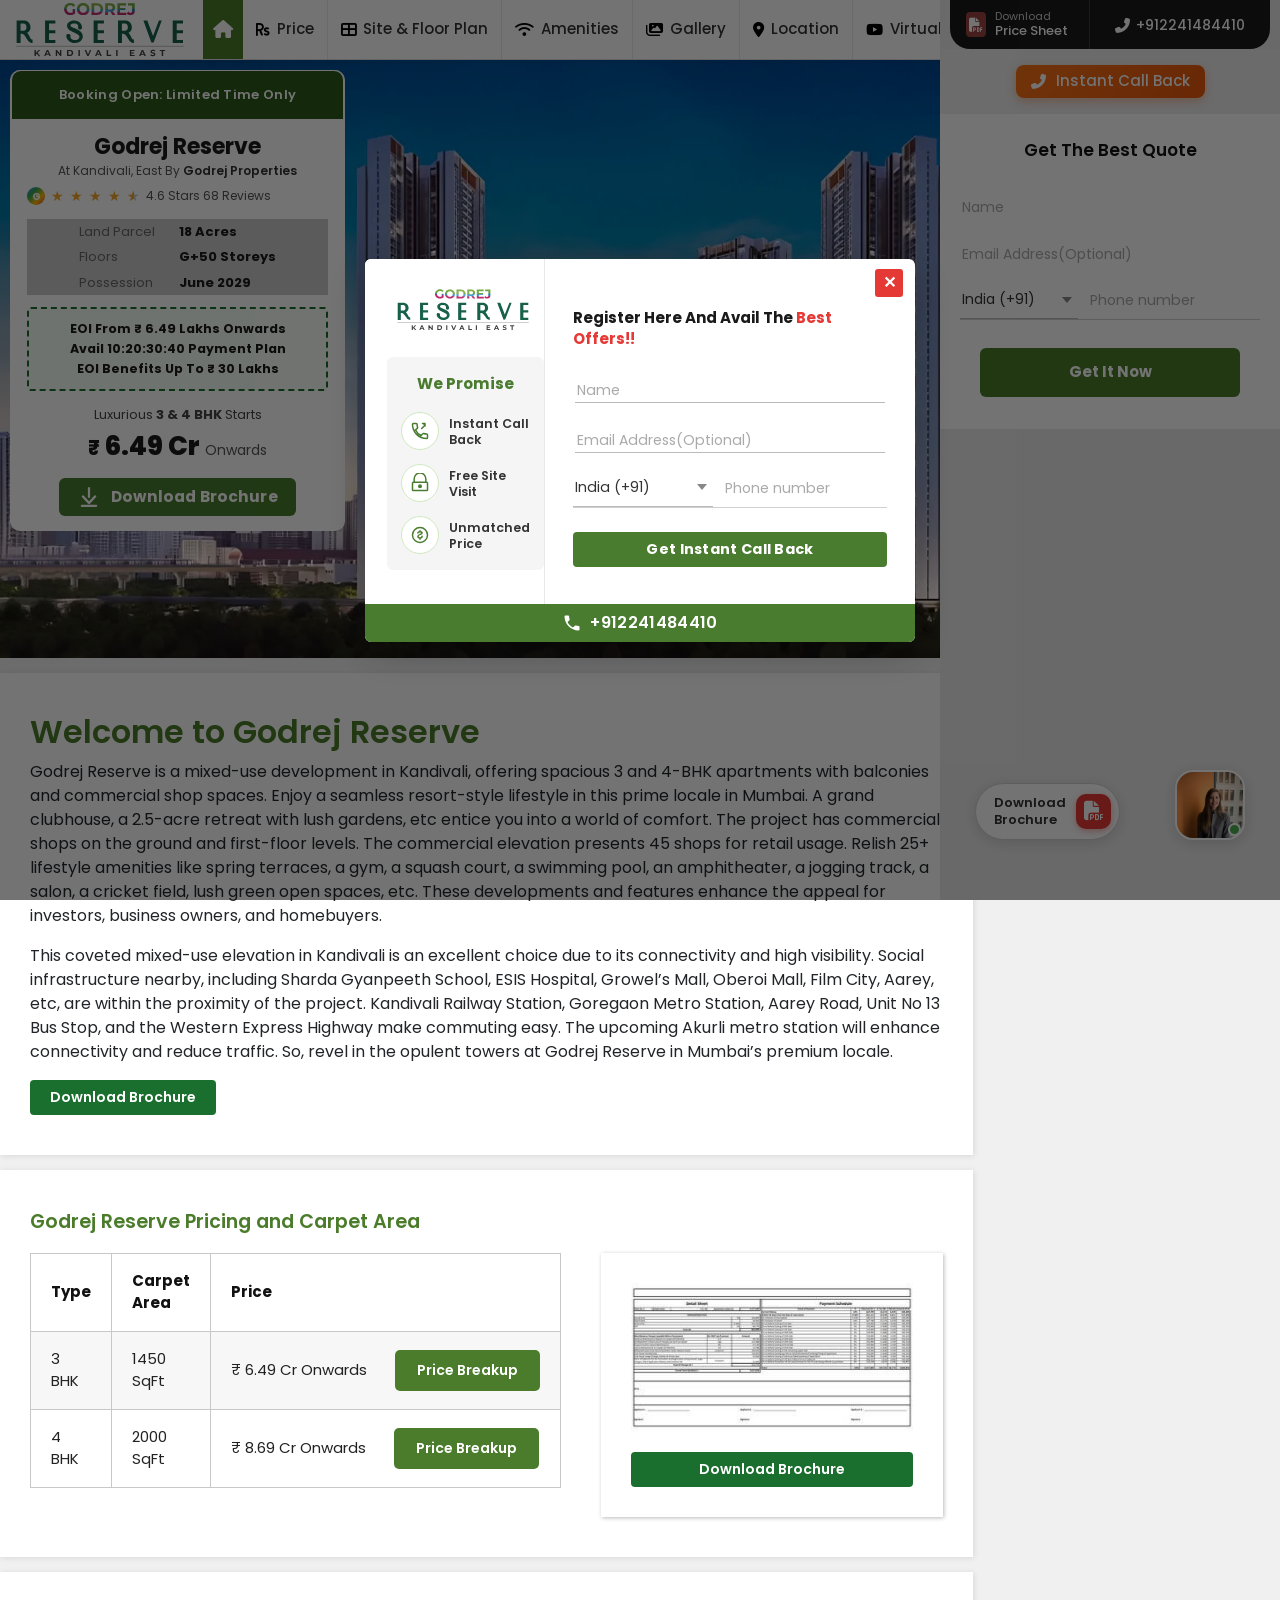
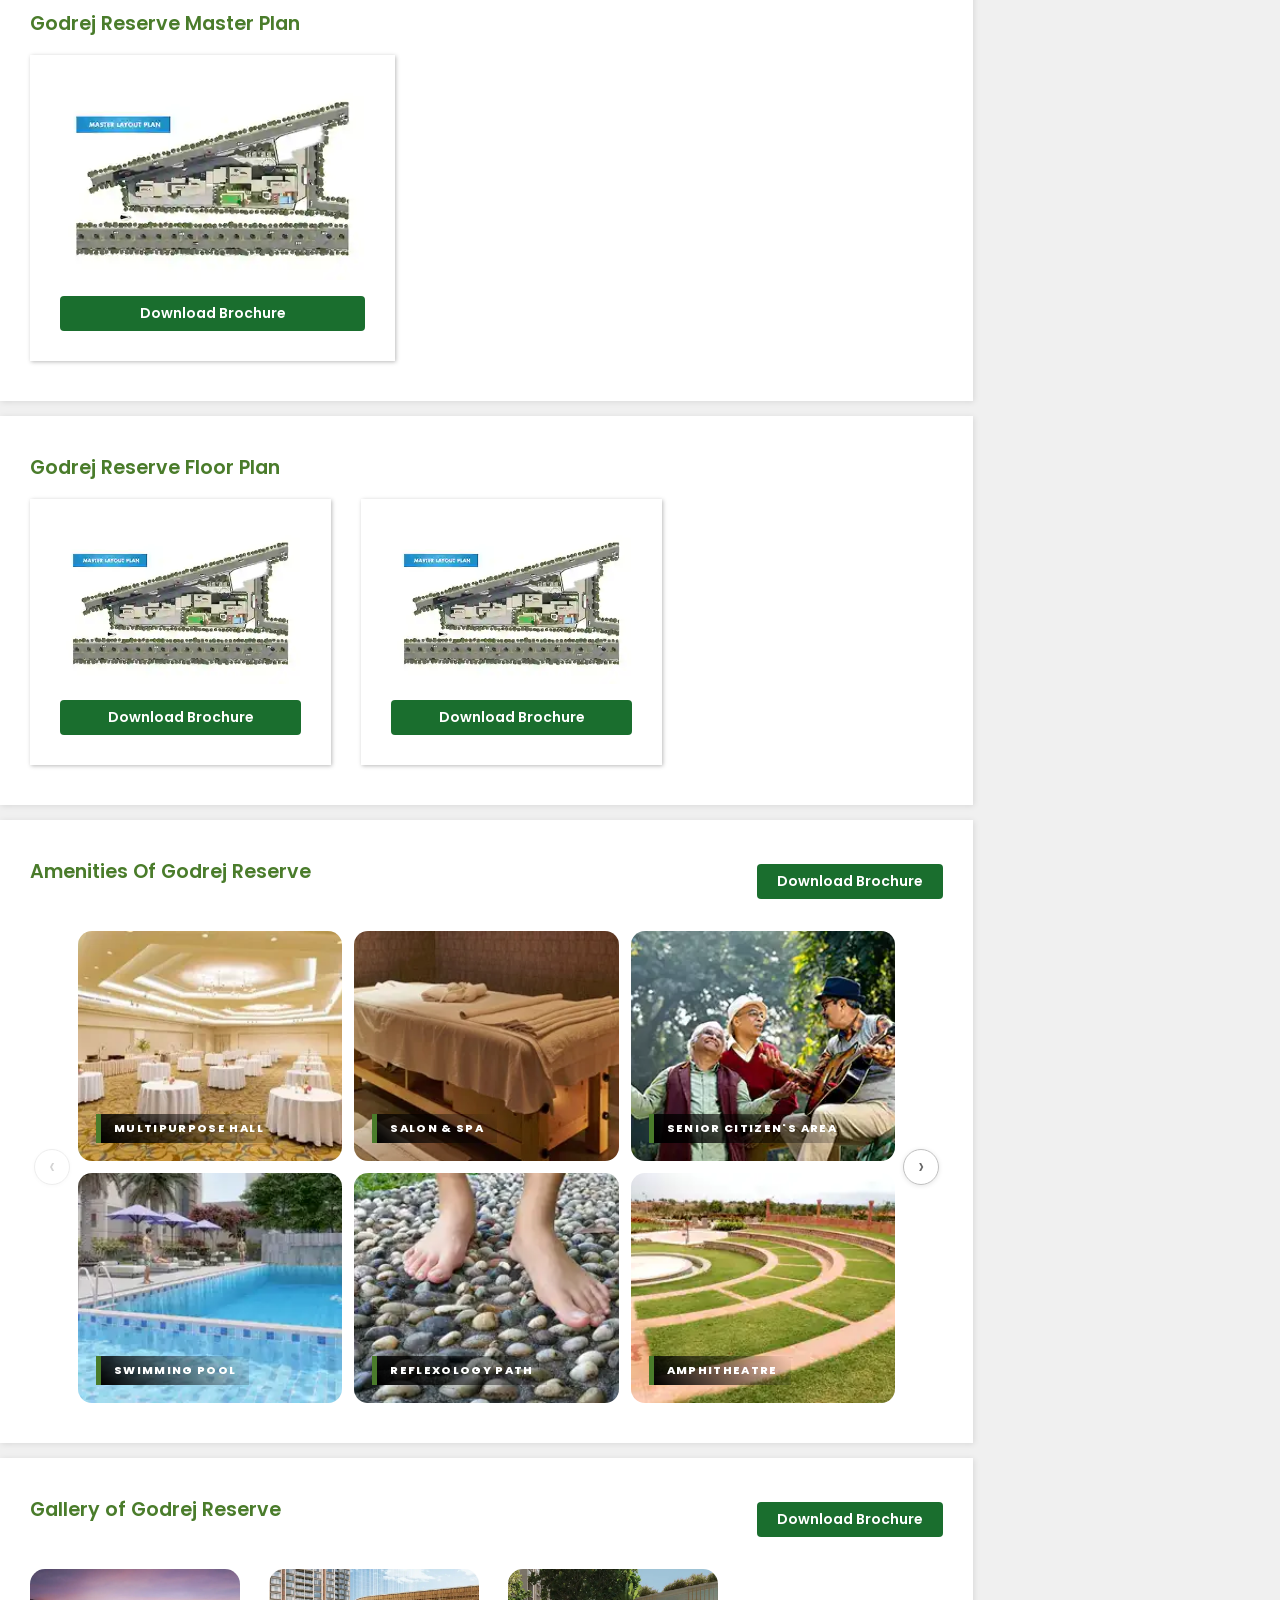
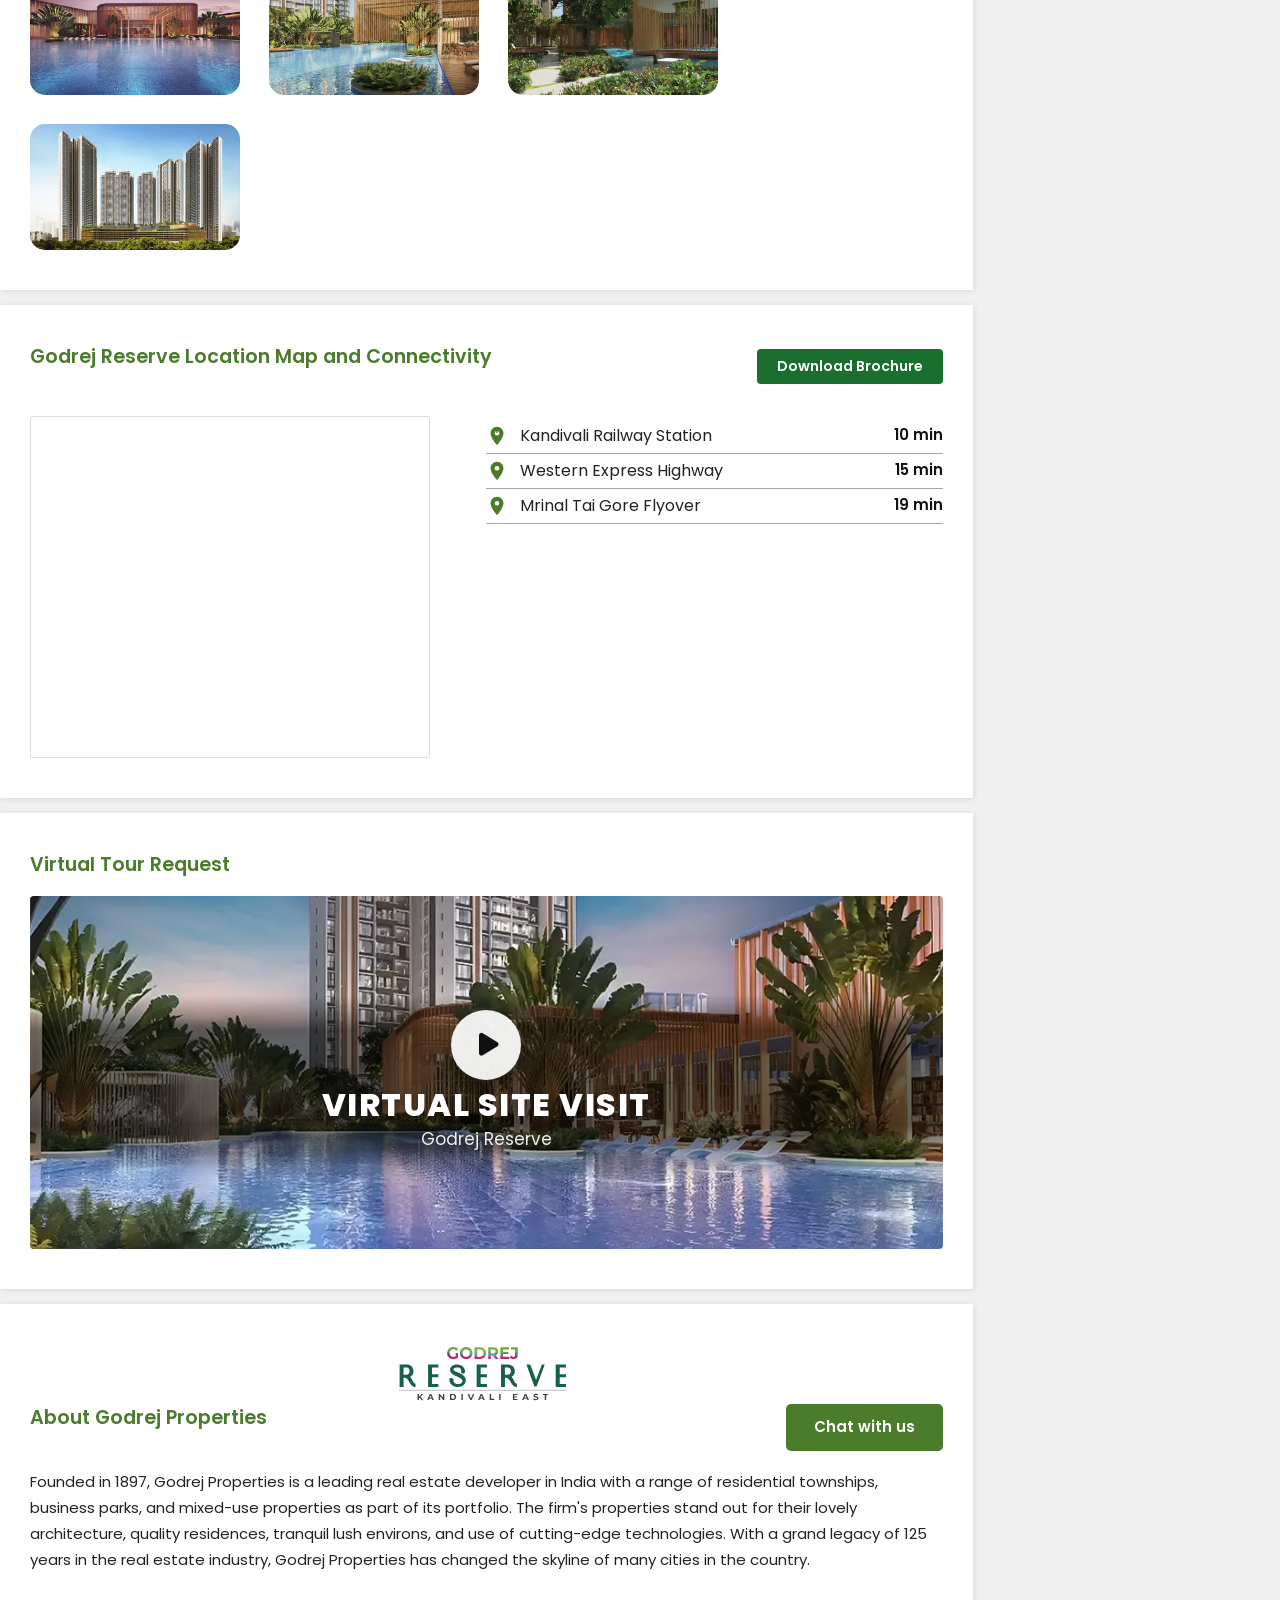
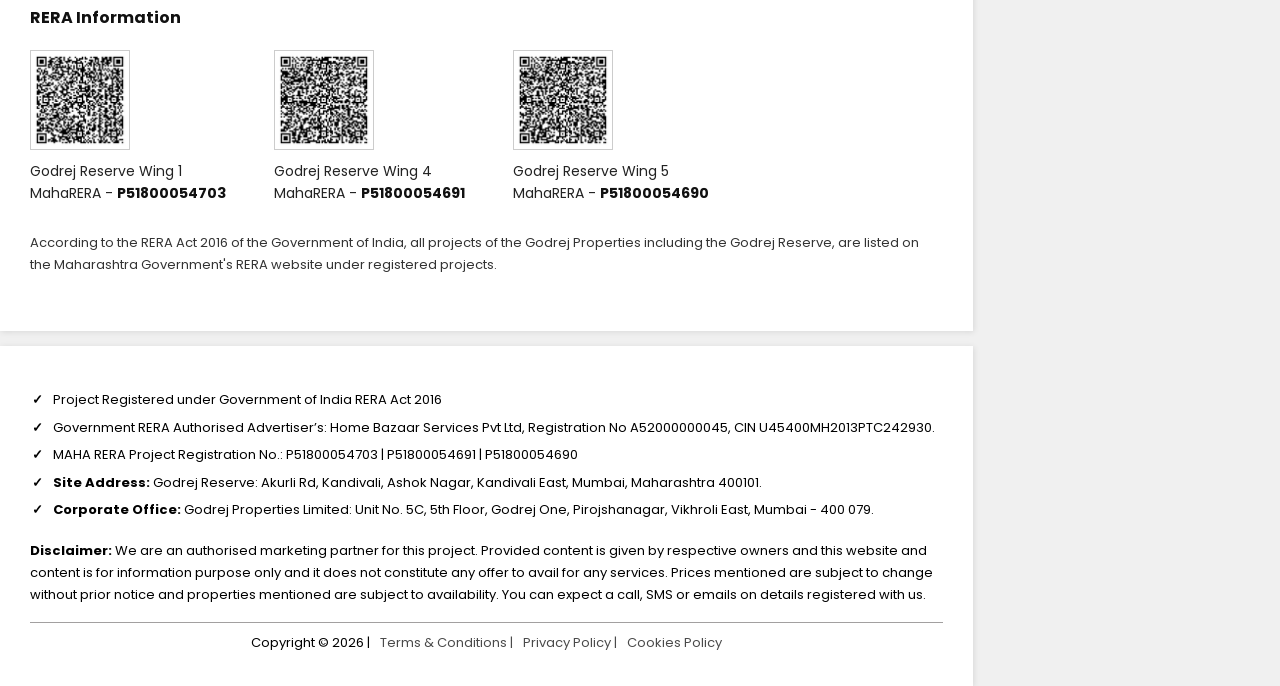
==== commit 7d357ddd: "Add files via upload" ====
--- a/index.html
+++ b/index.html
@@ -304,7 +304,7 @@
 <section id="demo">
     <div class="container-content">
         <div class="wlc">
-            <h2>Godrej Reserve Master Plan</h2>
+            <h2>Godrej Reserve Floor Plan</h2>
              <!-- Costing Card -->
             <div class="floorplan-main">
                 <div class="floor-plan-card">
@@ -353,7 +353,7 @@
             <div class="amenities-section">
                 <!-- Header -->
                 <div class="amenities-header">
-                    <h2 class="amenities-title mx-auto">Amenities Of Godrej Reserve</h2>
+                    <h2 class="amenities-title">Gallery of Godrej Reserve</h2>
                     <button onclick="document.getElementById('modalOverlay').style.display='flex'" class="btn-brochure d-none d-md-block"> Download Brochure</button>
                 </div>
 
@@ -375,7 +375,7 @@
     <div class="container-content">
         <div class="wlc">
              <div class="amenities-header">
-                    <h2 class="amenities-title mx-auto">Amenities Of Godrej Reserve</h2>
+                    <h2 class="amenities-title mx-auto">Godrej Reserve Location Map and Connectivity</h2>
                     <button onclick="document.getElementById('modalOverlay').style.display='flex'" class="btn-brochure d-none d-md-block"> Download Brochure</button>
               </div>
           <div class="location-section">
@@ -490,7 +490,7 @@
                 </p>
 
                 <!-- RERA Information -->
-                <p class="rera-title mx-auto text-center">RERA Information</p>
+                <p class="rera-title">RERA Information</p>
 
                 <div class="rera-grid">
                     <!-- Wing 1 -->
--- a/style.css
+++ b/style.css
@@ -1865,7 +1865,7 @@
 }
 .wlc h2 {
   font-size: 20px;
-  text-align: center;
+  text-align: center !important;
     margin: 0;
 }
 .wlc p {
@@ -1914,8 +1914,11 @@
   align-items: center;
   justify-content: center;}
   
-  .rera-label {
+.rera-label {
   text-align: center;
+}
+.rera-label {
+  text-align: center !important;
 }
 .promise-box {
   display: none;
@@ -1983,4 +1986,13 @@
   gap: 15px;
   flex-direction: row-reverse;
 }
+.amenities-header {
+  text-align: center !important;
+  margin-bottom: 0px !important;
+  justify-content: center;
+}
+.about-header {
+  justify-content: center !important;
+  margin: 20px 0 -10px 0 !important;
+}
 }
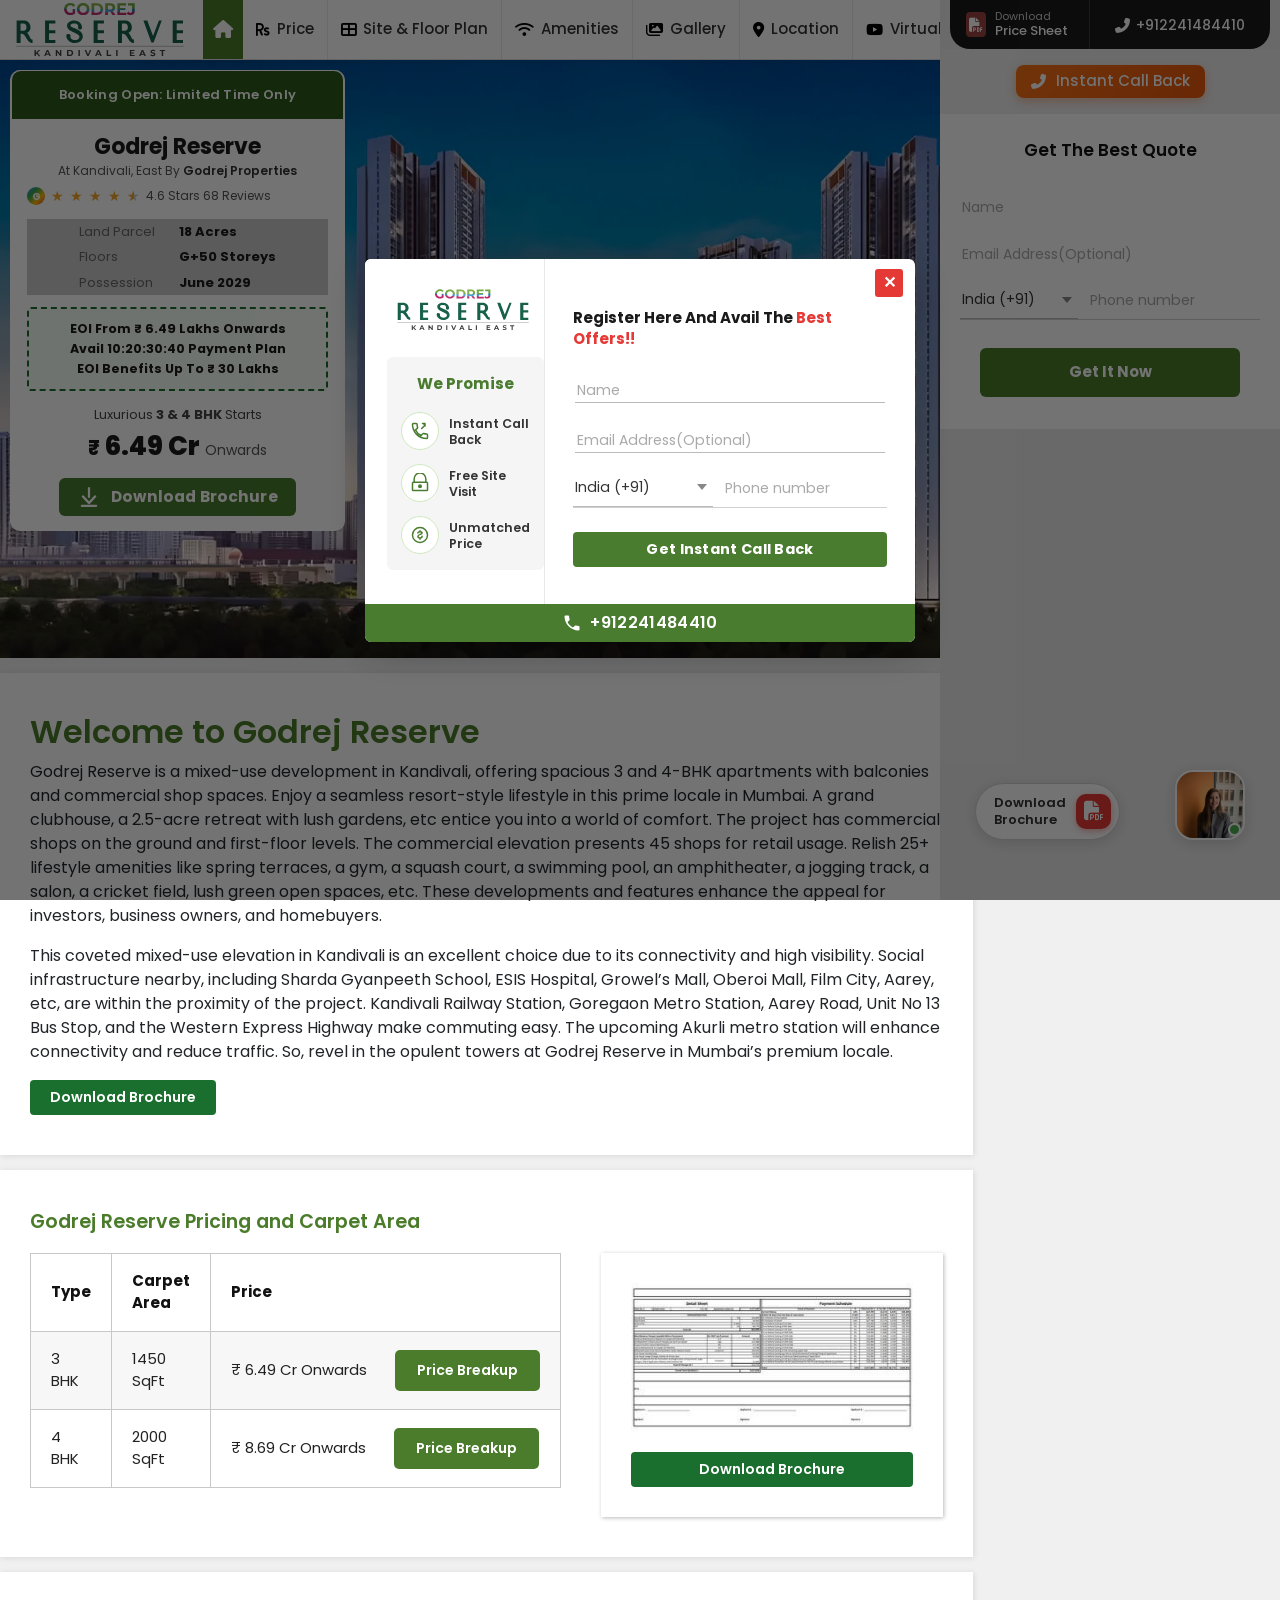
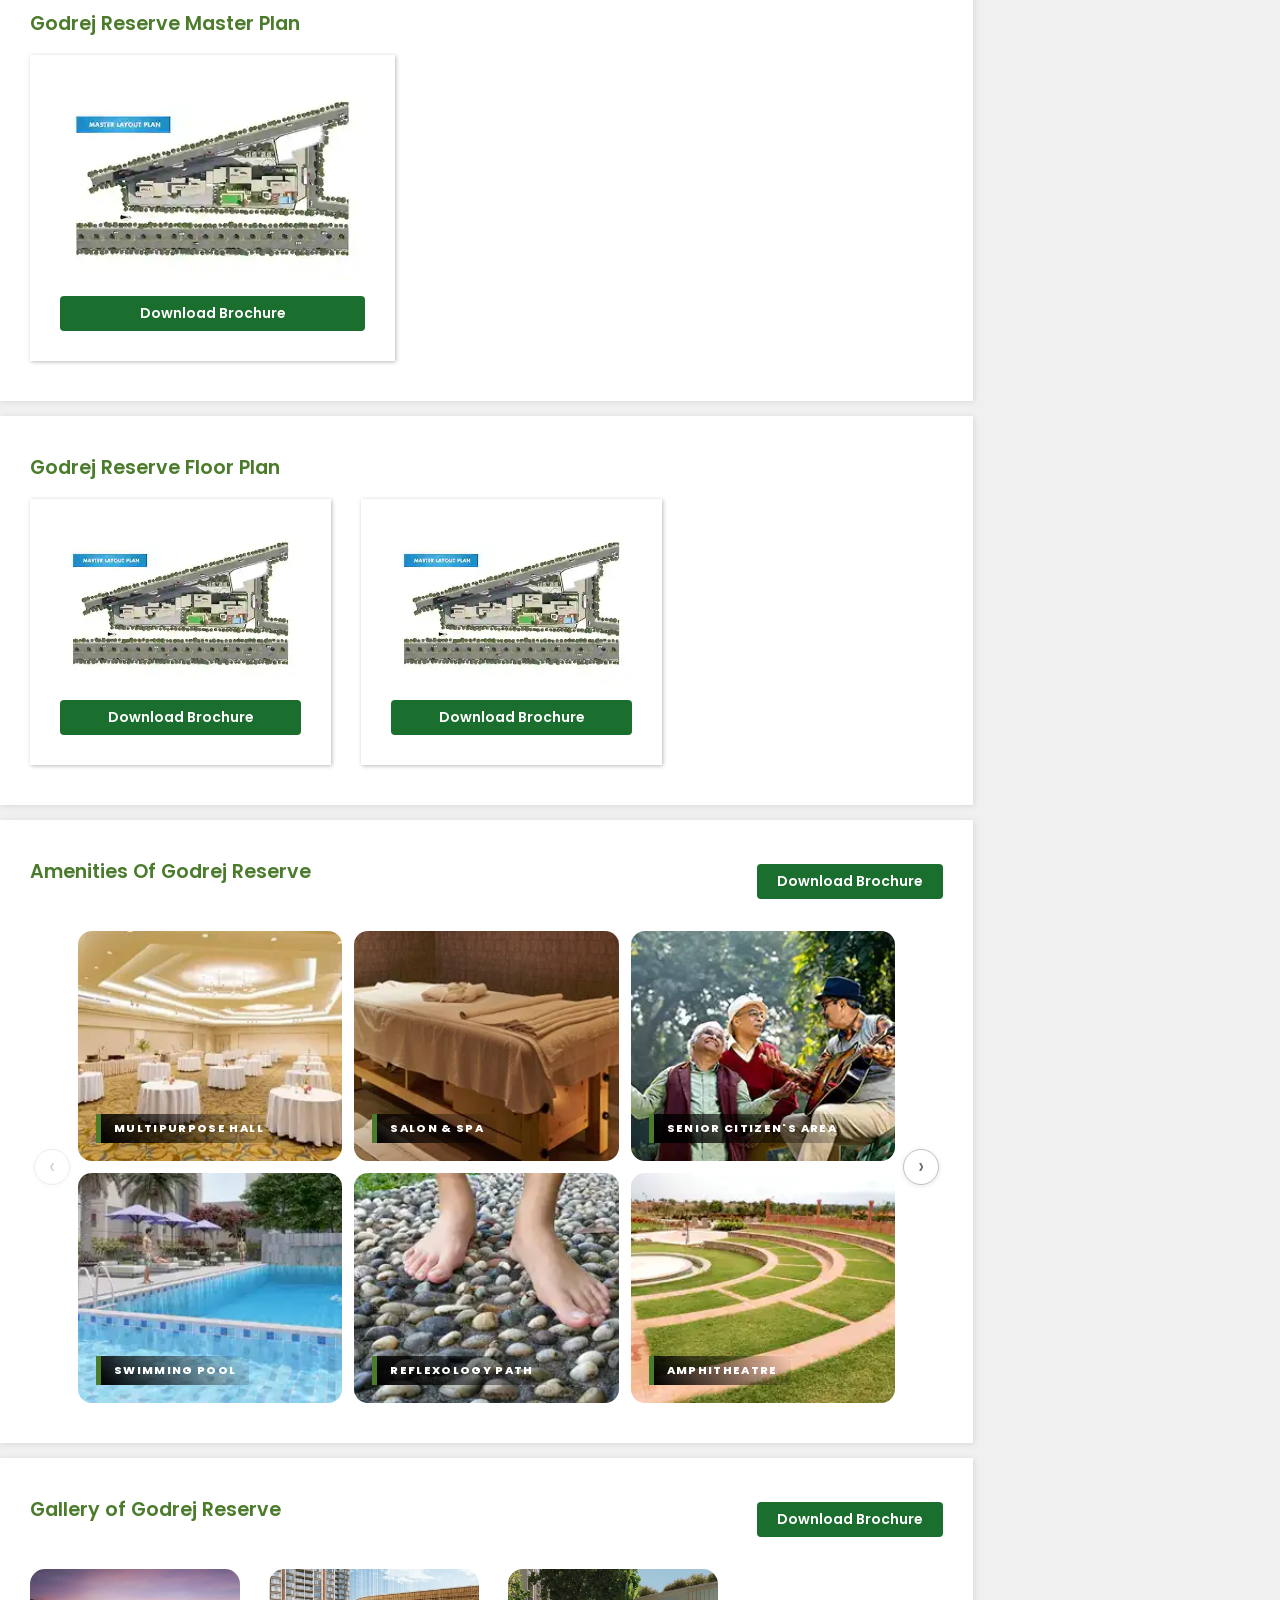
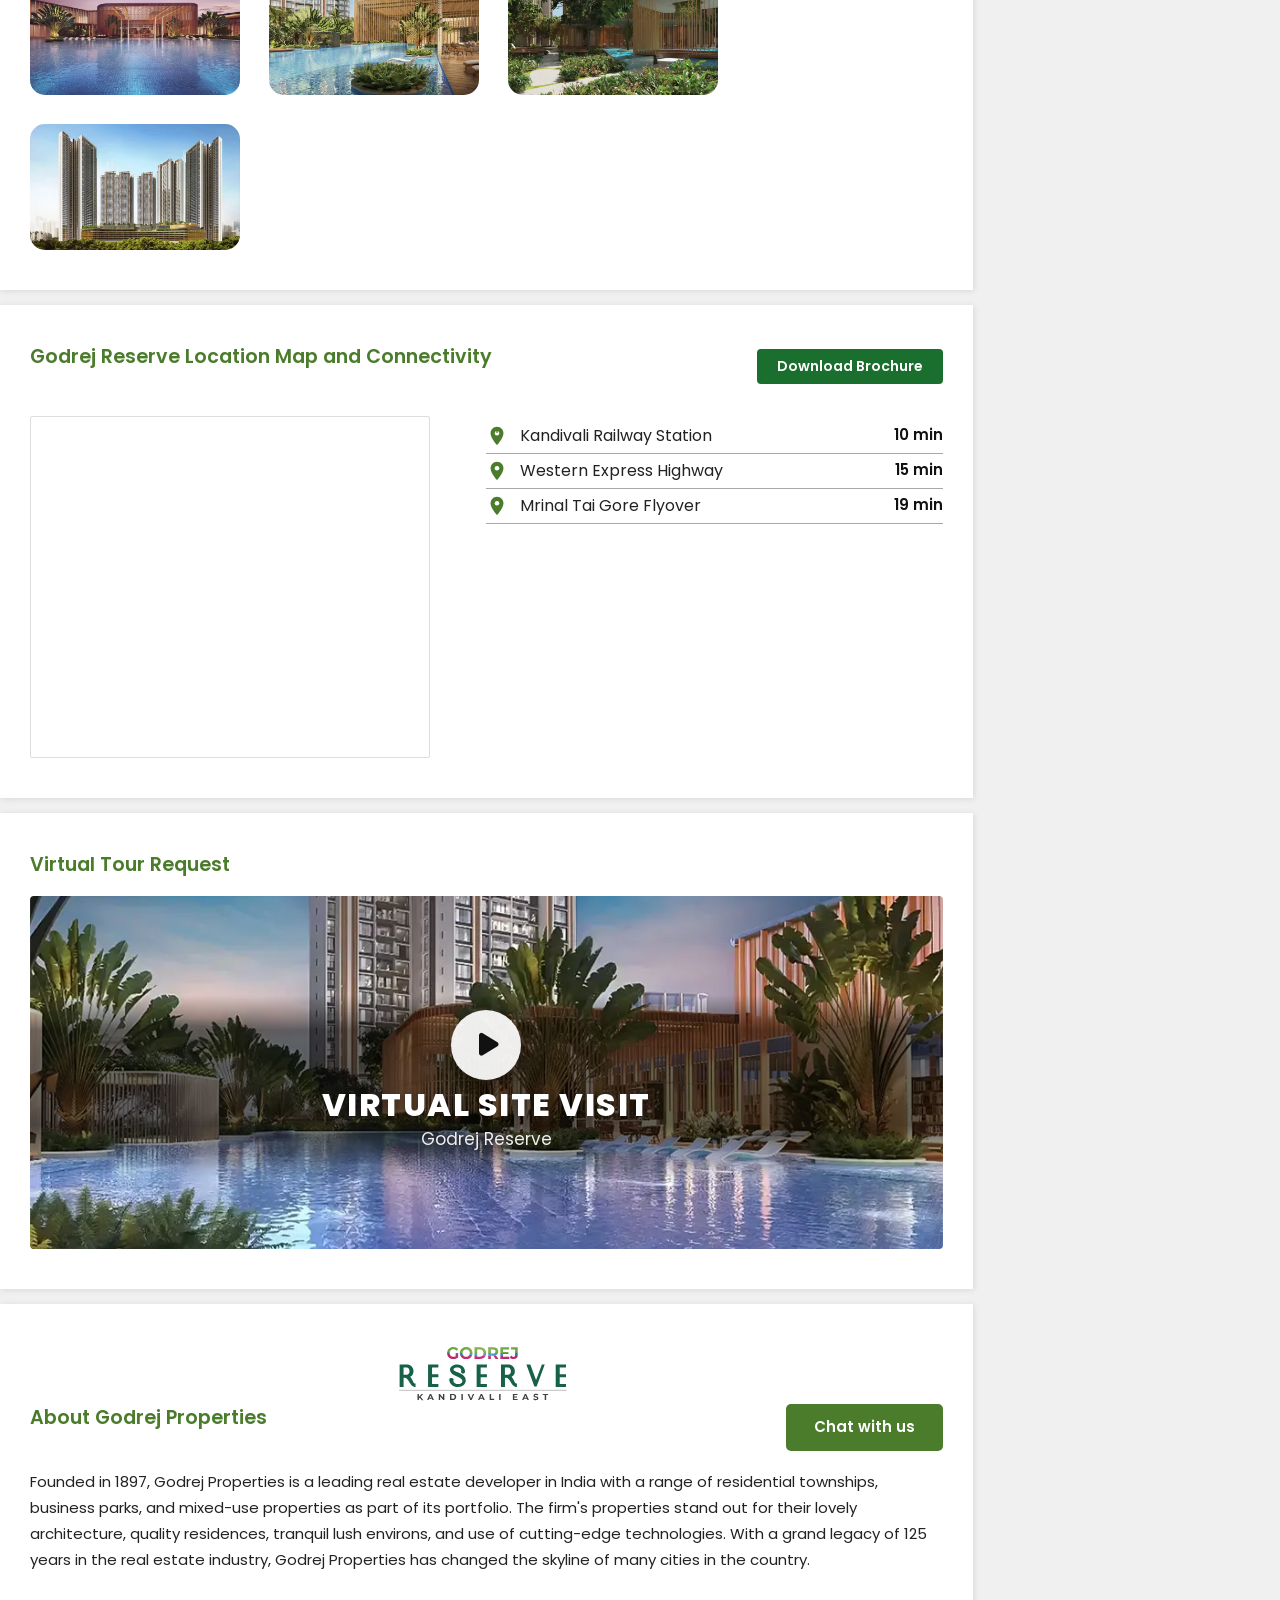
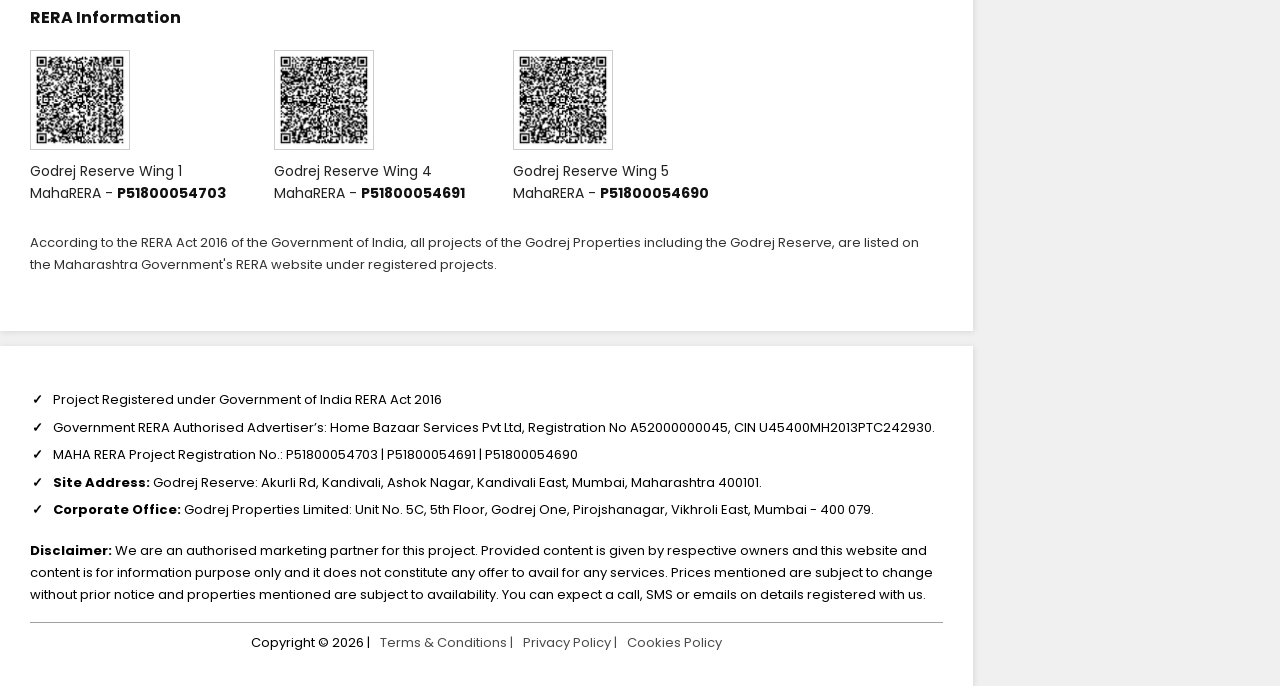
==== commit a13ae99e: "Add files via upload" ====
--- a/index.html
+++ b/index.html
@@ -245,37 +245,37 @@
         <div class="pricing-layout">
             <!-- Pricing Table -->
             <div class="pricing-table-wrap">
-            <table class="pricing-table">
-                <thead>
-                <tr>
-                    <th>Type</th>
-                    <th>Carpet Area</th>
-                    <th colspan="2">Price</th>
-                </tr>
-                </thead>
-                <tbody>
-                <tr>
-                    <td>3 BHK</td>
-                    <td>1450 SqFt</td>
-                    <td>
-                    <div class="price-cell">
-                        <span class="price-text">₹ 6.49 Cr Onwards</span>
-                        <button class="price-btn">Price Breakup</button>
-                    </div>
-                    </td>
-                </tr>
-                <tr>
-                    <td>4 BHK</td>
-                    <td>2000 SqFt</td>
-                    <td>
-                    <div class="price-cell">
-                        <span class="price-text">₹ 8.69 Cr Onwards</span>
-                        <button class="price-btn">Price Breakup</button>
-                    </div>
-                    </td>
-                </tr>
-                </tbody>
-            </table>
+              <table class="pricing-table">
+                  <thead>
+                  <tr>
+                      <th>Type</th>
+                      <th>Carpet Area</th>
+                      <th colspan="2">Price</th>
+                  </tr>
+                  </thead>
+                  <tbody>
+                  <tr>
+                      <td>3 BHK</td>
+                      <td>1450 SqFt</td>
+                      <td>
+                      <div class="price-cell">
+                          <span class="price-text">₹ 6.49 Cr Onwards</span>
+                          <button class="price-btn">Price Breakup</button>
+                      </div>
+                      </td>
+                  </tr>
+                  <tr>
+                      <td>4 BHK</td>
+                      <td>2000 SqFt</td>
+                      <td>
+                      <div class="price-cell">
+                          <span class="price-text">₹ 8.69 Cr Onwards</span>
+                          <button class="price-btn">Price Breakup</button>
+                      </div>
+                      </td>
+                  </tr>
+                  </tbody>
+              </table>
             </div>
 
             <!-- Costing Card -->
@@ -694,7 +694,6 @@
 </div>  
 
 
-
 </div>
 <script src="https://cdn.jsdelivr.net/npm/bootstrap@5.3.0/dist/js/bootstrap.bundle.min.js"></script>
 <script src="script.js"></script>
@@ -767,18 +766,35 @@
     { label: "Kids Play Area",       img: "images/amenities/kdsplayarea.webp" },
   ];
 
-  const ROWS         = 2;
-  const VISIBLE_COLS = 3;
   const GAP          = 12; // must match CSS gap (px)
+  const MOBILE_BREAK = 768; // px — below this = mobile
 
   const track    = document.getElementById('sliderTrack');
   const viewport = document.getElementById('sliderViewport');
   const prevBtn  = document.getElementById('prevBtn');
   const nextBtn  = document.getElementById('nextBtn');
 
-  let currentCol  = 0;
-  const totalCols = Math.ceil(amenities.length / ROWS); // 6
-  const maxCol    = totalCols - VISIBLE_COLS;            // 3
+  let currentCol = 0;
+
+  // ── Responsive config ─────────────────────────────────────────
+  function isMobile() {
+    return window.innerWidth < MOBILE_BREAK;
+  }
+
+  function getConfig() {
+    if (isMobile()) {
+      return { rows: 2, visibleCols: 1 };
+    }
+    return { rows: 2, visibleCols: 3 };
+  }
+
+  function getTotalCols(rows, visibleCols) {
+    return Math.ceil(amenities.length / rows);
+  }
+
+  function getMaxCol(rows, visibleCols) {
+    return Math.max(0, getTotalCols(rows, visibleCols) - visibleCols);
+  }
 
   // ── Build all cards once ──────────────────────────────────────
   amenities.forEach(item => {
@@ -792,15 +808,15 @@
   });
 
   // ── Calculate card width from live viewport size ──────────────
-  function getCardWidth() {
+  function getCardWidth(visibleCols) {
     const vw = viewport.offsetWidth;
-    // 3 visible cards + 2 gaps between them
-    return (vw - GAP * (VISIBLE_COLS - 1)) / VISIBLE_COLS;
+    return (vw - GAP * (visibleCols - 1)) / visibleCols;
   }
 
   // ── Set all card widths ───────────────────────────────────────
   function setCardWidths() {
-    const w = getCardWidth();
+    const { visibleCols } = getConfig();
+    const w = getCardWidth(visibleCols);
     document.querySelectorAll('.amenity-card').forEach(c => {
       c.style.width = w + 'px';
     });
@@ -808,9 +824,13 @@
 
   // ── Navigate to column index ──────────────────────────────────
   function goTo(col) {
+    const { rows, visibleCols } = getConfig();
+    const maxCol = getMaxCol(rows, visibleCols);
+
     currentCol = Math.max(0, Math.min(col, maxCol));
     setCardWidths();
-    const cardW = getCardWidth();
+
+    const cardW = getCardWidth(visibleCols);
     const shift = currentCol * (cardW + GAP);
     track.style.transform = `translateX(-${shift}px)`;
 
@@ -819,12 +839,14 @@
   }
 
   // ── Auto slide ────────────────────────────────────────────────
-  const AUTO_DELAY = 3000; // ms between slides
+  const AUTO_DELAY = 3000;
   let autoTimer = null;
 
   function startAuto() {
     stopAuto();
     autoTimer = setInterval(() => {
+      const { rows, visibleCols } = getConfig();
+      const maxCol = getMaxCol(rows, visibleCols);
       const next = currentCol >= maxCol ? 0 : currentCol + 1;
       goTo(next);
     }, AUTO_DELAY);
@@ -842,7 +864,13 @@
   prevBtn.addEventListener('click', () => { goTo(currentCol - 1); startAuto(); });
   nextBtn.addEventListener('click', () => { goTo(currentCol + 1); startAuto(); });
 
-  window.addEventListener('resize', () => goTo(currentCol));
+  window.addEventListener('resize', () => {
+    // Clamp currentCol in case maxCol shrinks after resize
+    const { rows, visibleCols } = getConfig();
+    const maxCol = getMaxCol(rows, visibleCols);
+    currentCol = Math.min(currentCol, maxCol);
+    goTo(currentCol);
+  });
 
   // ── Init ──────────────────────────────────────────────────────
   goTo(0);
--- a/style.css
+++ b/style.css
@@ -98,8 +98,8 @@
 
 
 @media only screen and (min-width: 1600px) {
-  .container-body { width: 100%; }  
-  .container-side { width: 500px; }  
+  .container-body { width: 100vw; }  
+  .container-side { width: 400px; }  
 }
 
 /* ── DESKTOP NAVBAR ── */
@@ -264,7 +264,7 @@
     color: #333;
     font-size: 14px;
     font-weight: 600;
-    border-bottom: 1px solid #f0f0f0;
+    border-bottom: 1px solid #cacaca;
     transition: background 0.15s;
 }
 .mobile-nav-link:hover { background: #f8f8f8; color: #333; }
@@ -723,7 +723,7 @@
 
     /* gallery slider section css */
     .amenities-section {
-      max-width: 1440px;
+      /* max-width: 1440px; */
       margin: 0 auto;
       position: relative;
     }
@@ -757,7 +757,7 @@
 
     .slider-wrapper {
       position: relative;
-      max-width: 1400px;
+      /* max-width: 1400px; */
       margin: 0 auto;
       padding: 0 48px;
     }
@@ -961,7 +961,7 @@
 
         /* video section css  */
     .virtual-tour-section {
-        max-width: 1440px;
+        /* max-width: 1440px; */
         margin: 0 auto;
         }
 
@@ -1112,7 +1112,7 @@
 
     /* about section css */
     .about-section {
-      max-width: 1440px;
+      /* max-width: 1440px; */
       margin: 0 auto;
     }
 
@@ -1808,20 +1808,24 @@
   position: relative;
   z-index: 0;
 }
+.container-body {
+  z-index: 0;
+}
 .mobile-wrapper {
   min-height: 0;
 }
-  .form-section {
+.form-section {
     background: #e1e1e1;
-    position: absolute;
-    left: -180px;
+    position: relative;
+    right: 0;
     width: 100vw;
     top: 211vw;
-    z-index: 1002;
+    z-index: 999;
+    padding: 30px 40px 40px 40px;
   }
-  .top-bar { display: none; }
-  .callbk-wrap { display: none; }
-  .container-side{display: block;}
+.top-bar { display: none; }
+.callbk-wrap { display: none; }
+.container-side{display: block;}
 .container-content {width: 100vw;padding: 20px 20px;}
 .hero-sec {width: 100vw;}
 .logo-section {
@@ -1829,19 +1833,19 @@
     margin: 9px 5px;
       padding: 0;
     }
-    .info-card {
-  width: 100%;
-left: 0;
-top: 216px;
-border: none;
-position: static;
-margin-bottom: 97vw;
+.info-card {
+    width: 100%;
+    left: 0;
+    top: 216px;
+    border: none;
+    position: static;
+    margin-bottom: 97vw;
 }
 .info-body h1 {
   color: #2d5a1b;
 }
-    .reserve-text { font-size: 20px; letter-spacing: 3px; }
-    .mobile-download-btn, .mobile-phone-btn { font-size: 11.5px; }
+.reserve-text { font-size: 20px; letter-spacing: 3px; }
+.mobile-download-btn, .mobile-phone-btn { font-size: 11.5px; }
 
 .booking-banner {
   border-radius: 0;
@@ -1948,9 +1952,9 @@
 .top-navbar {
   z-index: 1111;
 }
-.amenity-card {
+/* .amenity-card {
   width: 222px !important;
-}
+} */
 .play-btn {
   top: 70%;
   left: 50%;
@@ -1995,4 +1999,10 @@
   justify-content: center !important;
   margin: 20px 0 -10px 0 !important;
 }
+.slider-track {
+    height: 475px !important; 
+  }
+.amenity-card {
+  height: 220px;
+}
 }
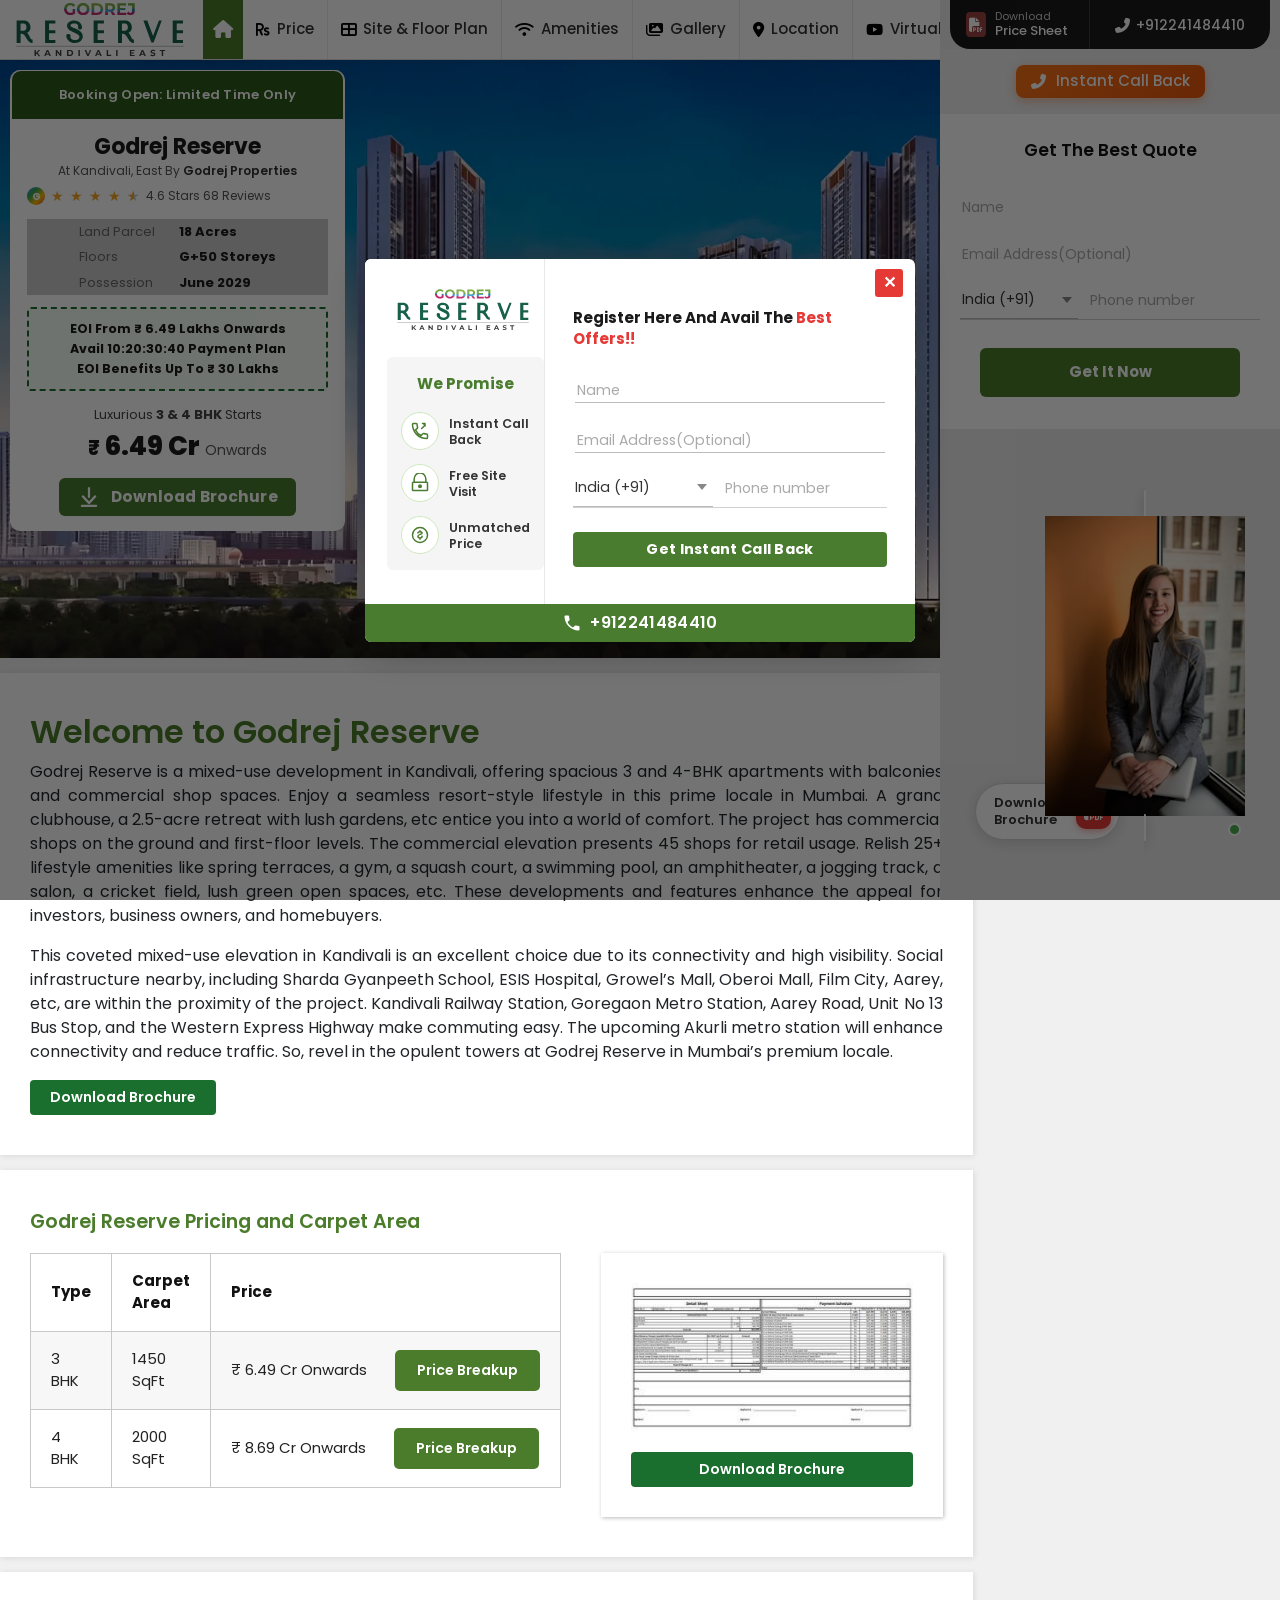
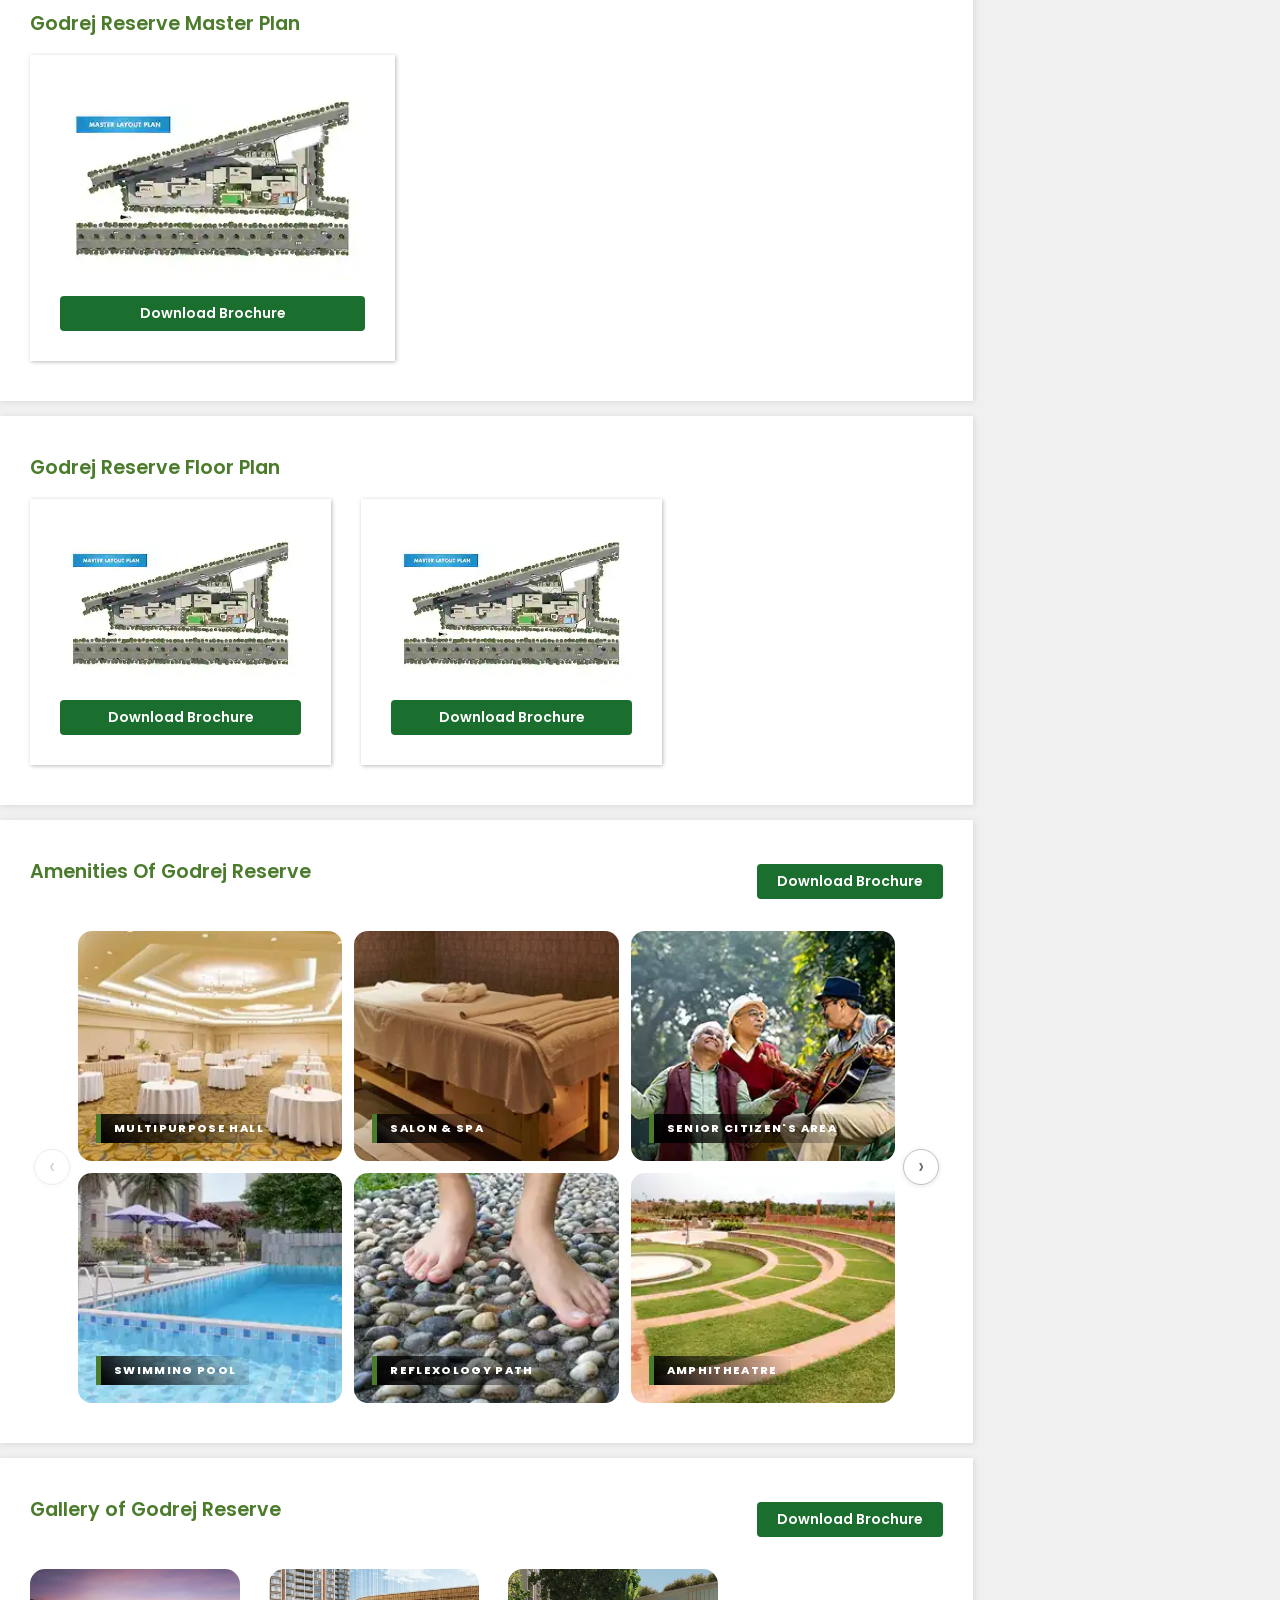
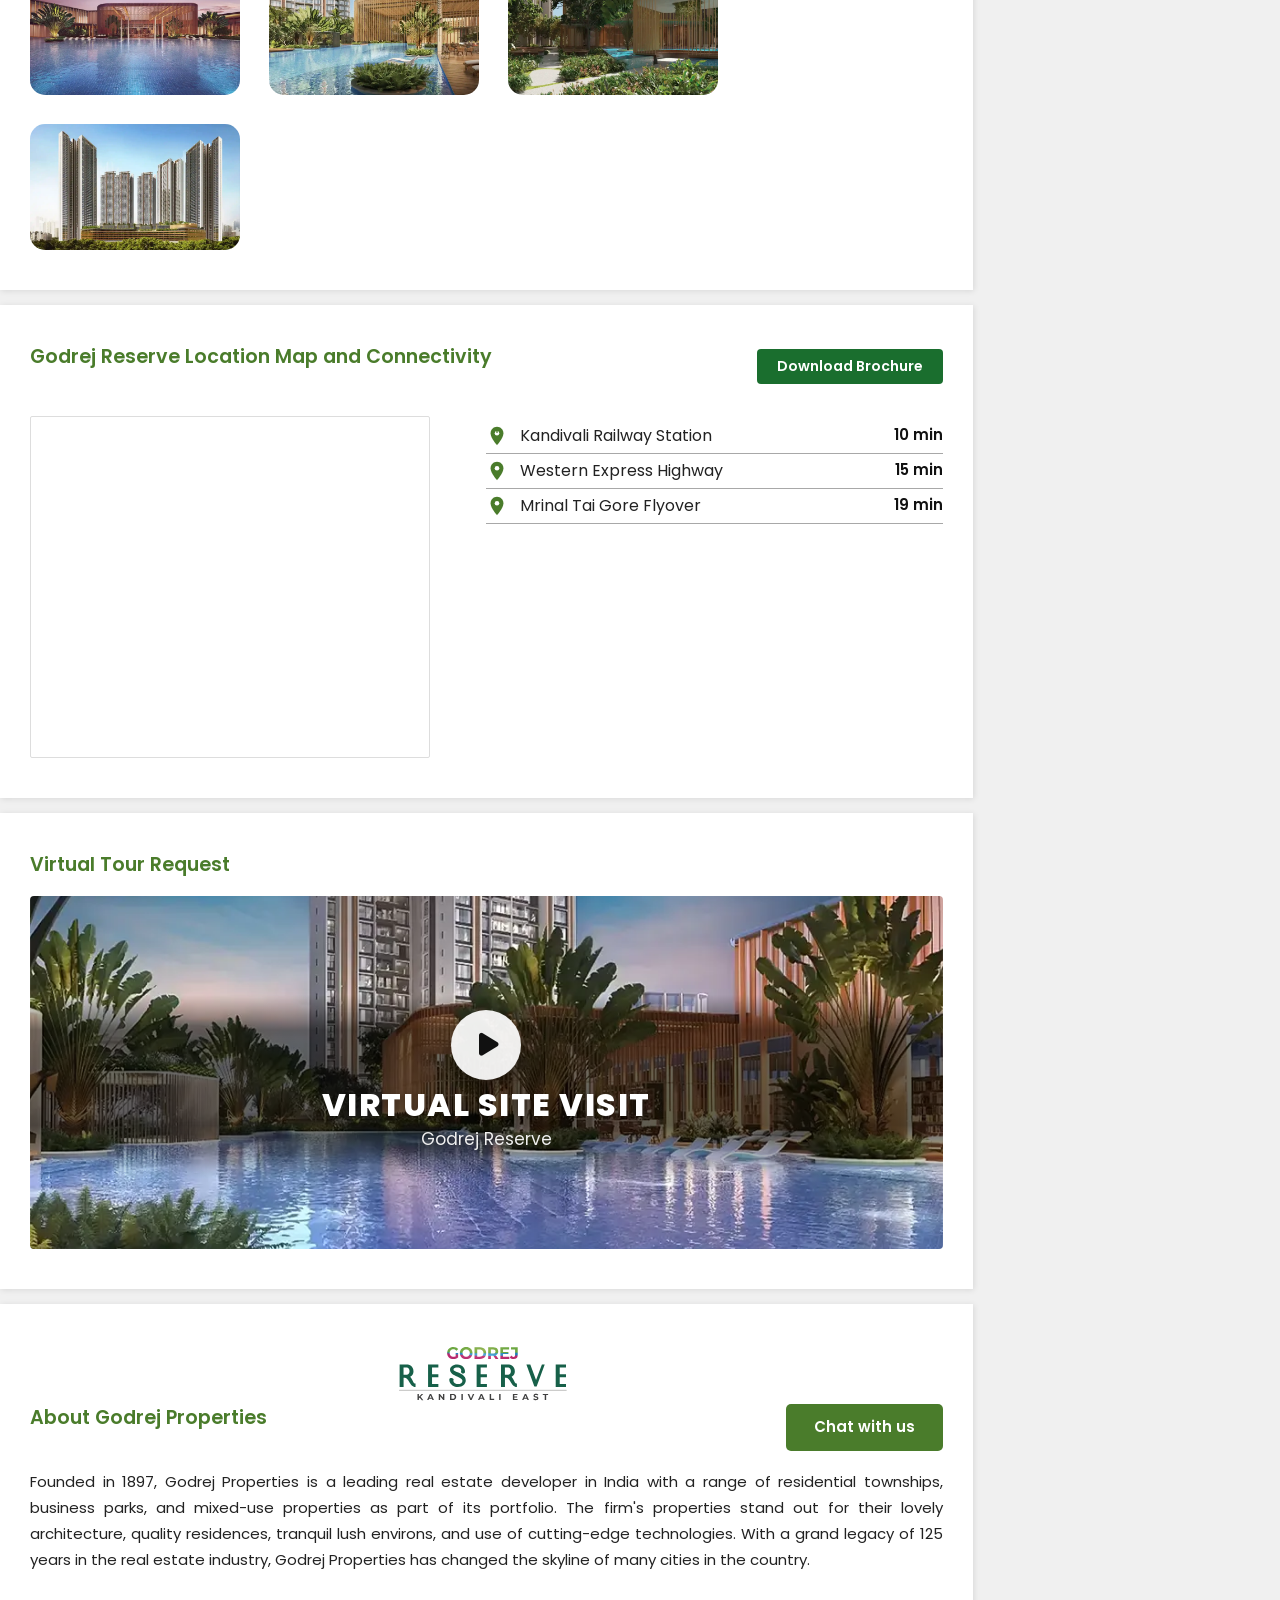
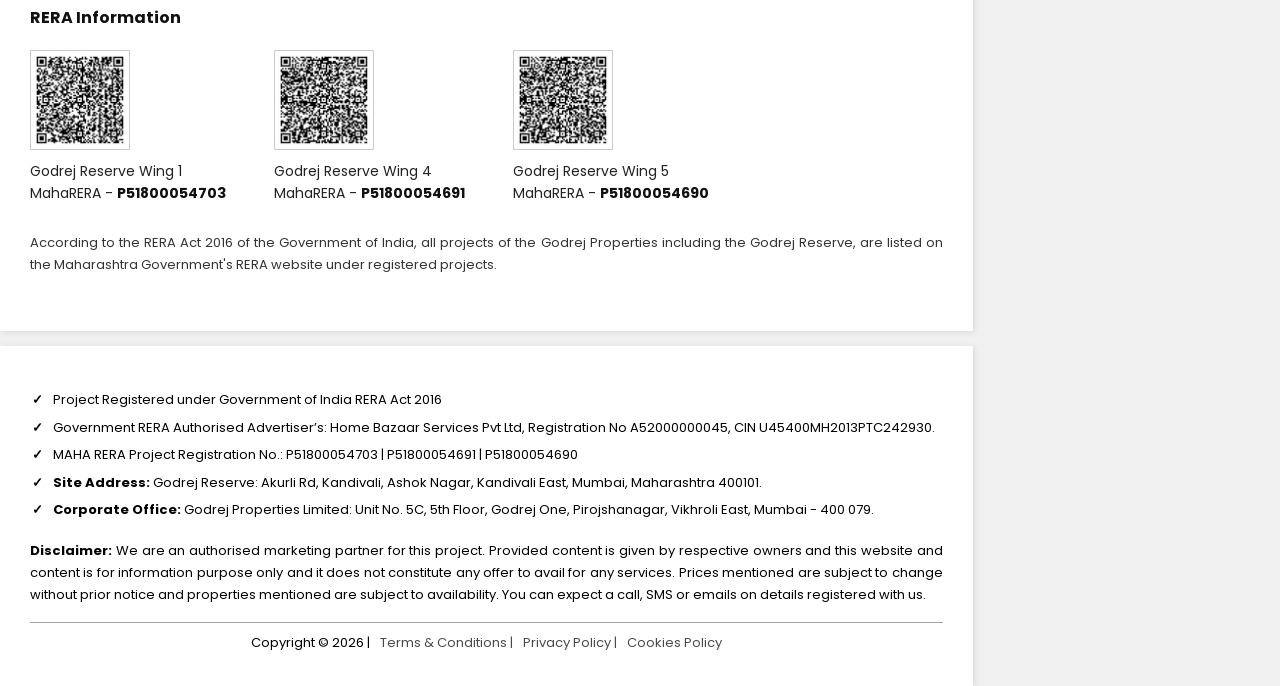
==== commit 9d0aeff7: "Add floating chat box widget for website" ====
--- a/index.html
+++ b/index.html
@@ -1,898 +1,963 @@
-<!DOCTYPE html>
-<html lang="en">
-<head>
-    <meta charset="UTF-8">
-    <meta name="viewport" content="width=device-width, initial-scale=1.0">
-    <title>Godrej Reserve</title>
-    <link rel="preconnect" href="https://fonts.googleapis.com">
-    <link rel="preconnect" href="https://fonts.gstatic.com" crossorigin>
-    <link href="https://fonts.googleapis.com/css2?family=Poppins:ital,wght@0,100;0,200;0,300;0,400;0,500;0,600;0,700;1,100;1,200;1,300;1,400;1,500;1,600;1,700&display=swap" rel="stylesheet">
-    <link href="https://cdn.jsdelivr.net/npm/bootstrap@5.3.0/dist/css/bootstrap.min.css" rel="stylesheet">
-    <link href="https://cdnjs.cloudflare.com/ajax/libs/font-awesome/6.4.0/css/all.min.css" rel="stylesheet">
-    <link rel="stylesheet" href="style.css">
-    
-</head>
-<body>
-<div class="container-side">
-    <div class="mobile-wrapper">
-        <!-- Top Bar -->
-        <div class="top-bar">
-            <a href="#" onclick="document.getElementById('modalOverlay').style.display='flex'" class="top-bar-download">
-            <div class="pdf-icon"><i class="fas fa-file-pdf"></i></div>
-            <div class="dl-text">
-                <span>Download</span>
-                <span>Price Sheet</span>
-            </div>
-            </a>
-            <a href="tel:+912241484410" class="top-bar-phone">
-            <i class="fas fa-phone-alt"></i>
-            +912241484410
-            </a>
-        </div>
-
-        <!-- Instant Call Back -->
-        <div class="callbk-wrap">
-            <button class="callbk-btn">
-            <i class="fas fa-phone-alt"></i>
-            Instant Call Back
-            </button>
-        </div>
-
-        <!-- Form -->
-        <div class="form-section">
-            <div class="form-title">Get The Best Quote</div>
-
-            <div class="form-group-mb">
-            <input type="text" class="form-field" placeholder="Name">
-            </div>
-
-            <div class="form-group-mb">
-            <input type="email" class="form-field" placeholder="Email Address(Optional)">
-            </div>
-
-            <div class="form-group-mb">
-            <div class="phone-row">
-                <select class="country-select">
-                <option value="+91">India (+91)</option>
-                <option value="+1">USA (+1)</option>
-                <option value="+44">UK (+44)</option>
-                <option value="+971">UAE (+971)</option>
-                <option value="+65">Singapore (+65)</option>
-                <option value="+61">Australia (+61)</option>
-                </select>
-                <input type="tel" class="phone-input" placeholder="Phone number">
-            </div>
-            </div>
-
-            <button class="submit-btn">Get It Now</button>
-        </div>
-
-    </div>
-</div>
-<div class="container-body">
-
-<!-- MAIN NAVBAR -->
-<nav class="top-navbar" id="mainNav">
-
-  <!-- Logo -->
-  <a href="index.html" class="logo-section">
-    <div>
-      <img id="logo" src="images/logo.svg" alt="Logo" title="Logo">
-    </div>
-  </a>
-
-  <!-- Home Icon (desktop) -->
-  <a href="#home" class="home-btn">
-    <i class="fas fa-home"></i>
-  </a>
-
-  <!-- Desktop Nav Links -->
-  <div class="nav-items fill-nav">
-    <a href="#price" class="nav-item-link"><i class="fas fa-rupee-sign"></i> Price</a>
-    <a href="#floor-plan" class="nav-item-link"><i class="fas fa-th-large"></i> Site &amp; Floor Plan</a>
-    <a href="#amenities" class="nav-item-link"><i class="fas fa-wifi"></i> Amenities</a>
-    <a href="#gallery" class="nav-item-link"><i class="fas fa-images"></i> Gallery</a>
-    <a href="#location" class="nav-item-link"><i class="fas fa-map-marker-alt"></i> Location</a>
-    <a href="#virtualvisit" class="nav-item-link"><i class="fab fa-youtube"></i> Virtual Site Visit</a>
-    <a href="#" class="nav-item-link"><i class="fas fa-download"></i> Download Brochure</a>
-  </div>
-
-  <!-- Hamburger (mobile only) -->
-  <button class="hamburger-btn" id="hamburgerBtn" aria-label="Toggle menu" aria-expanded="false">
-    <span class="bar"></span>
-    <span class="bar"></span>
-    <span class="bar"></span>
-  </button>
-
-</nav>
-
-<!-- MOBILE DRAWER -->
-<div class="mobile-drawer" id="mobileDrawer" aria-hidden="true">
-  <a href="#home" class="mobile-nav-link"><i class="fas fa-home"></i> Home</a>
-  <a href="#price" class="mobile-nav-link"><i class="fas fa-rupee-sign"></i> Price</a>
-  <a href="#floor-plan" class="mobile-nav-link"><i class="fas fa-th-large"></i> Site &amp; Floor Plan</a>
-  <a href="#amenities" class="mobile-nav-link"><i class="fas fa-wifi"></i> Amenities</a>
-  <a href="#gallery" class="mobile-nav-link"><i class="fas fa-images"></i> Gallery</a>
-  <a href="#location" class="mobile-nav-link"><i class="fas fa-map-marker-alt"></i> Location</a>
-  <a href="#virtualvisit" class="mobile-nav-link"><i class="fab fa-youtube"></i> Virtual Site Visit</a>
-  <a href="#" class="mobile-nav-link"><button class="download-btn" onclick="document.getElementById('modalOverlay').style.display='flex'">
-          <div class="icon-wrap">
-            <svg viewBox="0 0 20 20" width="22" height="22" fill="none" xmlns="http://www.w3.org/2000/svg">
-              <!-- Bouncing arrow (shaft + arrowhead) -->
-              <g class="svg-arrow">
-                <!-- Shaft -->
-                <rect x="9" y="1" width="2" height="10" rx="1" fill="white"/>
-                <!-- Arrowhead -->
-                <path d="M4.5 9.5L10 15.5L15.5 9.5" stroke="white" stroke-width="2.2" stroke-linecap="round" stroke-linejoin="round" fill="none"/>
-              </g>
-              <!-- Static tray / base -->
-              <rect x="2.5" y="17" width="15" height="2" rx="1" fill="white"/>
-            </svg>
-          </div>
-          <span class="btn-label">Download Brochure</span>
-        </button></a>
-  <div class="mobile-bottom-actions">
-    <a href="#" class="mobile-download-btn">
-      <i class="fas fa-file-pdf"></i> Download Price Sheet
-    </a>
-    <a href="tel:+912241484410" class="mobile-phone-btn">
-      <i class="fas fa-phone-alt"></i> +912241484410
-    </a>
-  </div>
-</div>
-
-
-
-<section class="home">
-    <div class="hero-sec">
-        <!-- slider images  -->
-        <div id="carouselExampleIndicators" class="carousel slide">
-            <div class="carousel-indicators">
-                <button type="button" data-bs-target="#carouselExampleIndicators" data-bs-slide-to="0" class="active" aria-current="true" aria-label="Slide 1"></button>
-                <button type="button" data-bs-target="#carouselExampleIndicators" data-bs-slide-to="1" aria-label="Slide 2"></button>
-                
-            </div>
-            <div class="carousel-inner">
-                <div class="carousel-item active">
-                <img src="images/slider-1.webp" class="d-block w-100" alt="...">
-                </div>
-                <div class="carousel-item">
-                <img src="images/slider-2.webp" class="d-block w-100" alt="...">
-                </div>
-            </div>
-        </div>
-        
-
-    <!-- Left Info Card -->
-    <div class="info-card">
-        <div class="booking-banner">Booking Open: Limited Time Only</div>
-        <div class="info-body">
-        <h1>Godrej Reserve</h1>
-        <p class="location-line">At Kandivali, East By <span>Godrej Properties</span></p>
-
-        <!-- Stars -->
-        <div class="stars-row">
-            <div class="google-g">G</div>
-            <span class="star">★</span>
-            <span class="star">★</span>
-            <span class="star">★</span>
-            <span class="star">★</span>
-            <span class="star" style="color:#ccc; position:relative;">
-            ★<span style="position:absolute;left:0;top:0;width:50%;overflow:hidden;color:#f5a623;">★</span>
-            </span>
-            <span class="rating-text">4.6 Stars 68 Reviews</span>
-        </div>
-
-        <!-- Specs -->
-        <table class="specs-table ">
-            <tr><td>Land Parcel</td><td>18 Acres</td></tr>
-            <tr><td>Floors</td><td>G+50 Storeys</td></tr>
-            <tr><td>Possession</td><td>June 2029</td></tr>
-        </table>
-
-        <!-- Offer Box -->
-        <div class="offer-box">
-            <p>
-            EOI From ₹ 6.49 Lakhs Onwards<br/>
-            Avail 10:20:30:40 Payment Plan<br/>
-            EOI Benefits Up To ₹ 30 Lakhs
-            </p>
-        </div>
-
-        <!-- Price -->
-        <p class="price-label">Luxurious <strong>3 &amp; 4 BHK</strong> Starts</p>
-        <p class="price-main"><span class="rupee">₹</span> 6.49 Cr <span class="onwards">Onwards</span></p>
-
-        <button class="download-btn" onclick="document.getElementById('modalOverlay').style.display='flex'">
-          <div class="icon-wrap">
-            <svg viewBox="0 0 20 20" width="22" height="22" fill="none" xmlns="http://www.w3.org/2000/svg">
-              <!-- Bouncing arrow (shaft + arrowhead) -->
-              <g class="svg-arrow">
-                <!-- Shaft -->
-                <rect x="9" y="1" width="2" height="10" rx="1" fill="white"/>
-                <!-- Arrowhead -->
-                <path d="M4.5 9.5L10 15.5L15.5 9.5" stroke="white" stroke-width="2.2" stroke-linecap="round" stroke-linejoin="round" fill="none"/>
-              </g>
-              <!-- Static tray / base -->
-              <rect x="2.5" y="17" width="15" height="2" rx="1" fill="white"/>
-            </svg>
-          </div>
-          <span class="btn-label">Download Brochure</span>
-        </button>
-        </div>
-    </div>
-            
-    </div>
-
-</section>
-
-<section id="home">
-    <div class="container-content">
-        <div class="wlc">
-            <h1>Welcome to Godrej Reserve</h1>
-            <p class="">Godrej Reserve is a mixed-use development in Kandivali, offering spacious 3 and 4-BHK apartments with balconies and commercial shop spaces. Enjoy a seamless resort-style lifestyle in this prime locale in Mumbai. A grand clubhouse, a 2.5-acre retreat with lush gardens, etc entice you into a world of comfort. The project has commercial shops on the ground and first-floor levels. The commercial elevation presents 45 shops for retail usage. Relish 25+ lifestyle amenities like spring terraces, a gym, a squash court, a swimming pool, an amphitheater, a jogging track, a salon, a cricket field, lush green open spaces, etc. These developments and features enhance the appeal for investors, business owners, and homebuyers.   </p>
-            <p class="more">This coveted mixed-use elevation in Kandivali is an excellent choice due to its connectivity and high visibility. Social infrastructure nearby, including Sharda Gyanpeeth School, ESIS Hospital, Growel’s Mall, Oberoi Mall, Film City, Aarey, etc, are within the proximity of the project. Kandivali Railway Station, Goregaon Metro Station, Aarey Road, Unit No 13 Bus Stop, and the Western Express Highway make commuting easy. The upcoming Akurli metro station will enhance connectivity and reduce traffic. So, revel in the opulent towers at Godrej Reserve in Mumbai’s premium locale. </p>
-
-            <button onclick="document.getElementById('modalOverlay').style.display='flex'" class="btn-brochure btn-side"> Download Brochure</button>
-        </div>
-    </div>   
-</section>
-
-<section id="price">
-    <div class="container-content">
-        <div class="wlc">
-        <h2>Godrej Reserve Pricing and Carpet Area</h2>
-        <div class="pricing-layout">
-            <!-- Pricing Table -->
-            <div class="pricing-table-wrap">
-              <table class="pricing-table">
-                  <thead>
-                  <tr>
-                      <th>Type</th>
-                      <th>Carpet Area</th>
-                      <th colspan="2">Price</th>
-                  </tr>
-                  </thead>
-                  <tbody>
-                  <tr>
-                      <td>3 BHK</td>
-                      <td>1450 SqFt</td>
-                      <td>
-                      <div class="price-cell">
-                          <span class="price-text">₹ 6.49 Cr Onwards</span>
-                          <button class="price-btn">Price Breakup</button>
-                      </div>
-                      </td>
-                  </tr>
-                  <tr>
-                      <td>4 BHK</td>
-                      <td>2000 SqFt</td>
-                      <td>
-                      <div class="price-cell">
-                          <span class="price-text">₹ 8.69 Cr Onwards</span>
-                          <button class="price-btn">Price Breakup</button>
-                      </div>
-                      </td>
-                  </tr>
-                  </tbody>
-              </table>
-            </div>
-
-            <!-- Costing Card -->
-            <div class="costing-card">
-                <div class="cost-img"><img src="images/costing.jpg" alt=""></div>
-                <button onclick="document.getElementById('modalOverlay').style.display='flex'" class="btn-brochure mt-3"> Download Brochure</button>
-            </div>
-        </div>
-    </div>   
-</section>
-
-<section id="floor-plan">
-    <div class="container-content">
-        <div class="wlc">
-            <h2>Godrej Reserve Master Plan</h2>
-             <!-- Costing Card -->
-            <div class="master-plan-card">
-                <div class="cost-img"><img src="images/masterplan.webp" alt=""></div>
-                <button onclick="document.getElementById('modalOverlay').style.display='flex'" class="btn-brochure mt-3"> Download Brochure</button>
-                
-            </div>
-        </div>
-    </div>   
-</section>
-
-<section id="demo">
-    <div class="container-content">
-        <div class="wlc">
-            <h2>Godrej Reserve Floor Plan</h2>
-             <!-- Costing Card -->
-            <div class="floorplan-main">
-                <div class="floor-plan-card">
-                    <div class="cost-img"><img src="images/masterplan.webp" alt=""></div>
-                    <button onclick="document.getElementById('modalOverlay').style.display='flex'" class="btn-brochure mt-3"> Download Brochure</button>
-                </div>
-                <div class="floor-plan-card">
-                    <div class="cost-img"><img src="images/masterplan.webp" alt=""></div>
-                    <button onclick="document.getElementById('modalOverlay').style.display='flex'" class="btn-brochure mt-3"> Download Brochure</button>
-                </div>
-            </div>
-        </div>
-    </div>   
-</section>
-
-<section id="amenities">
-    <div class="container-content">
-        <div class="wlc">
-            <div class="amenities-section">
-
-                <!-- Header -->
-                <div class="amenities-header">
-                    <h2 class="amenities-title mx-auto">Amenities Of Godrej Reserve</h2>
-                    <button onclick="document.getElementById('modalOverlay').style.display='flex'" class="btn-brochure d-none d-md-block"> Download Brochure</button>
-                </div>
-
-                <div class="slider-wrapper">
-                  <button class="arrow-btn disabled" id="prevBtn">&#8249;</button>
-                  <div class="slider-viewport" id="sliderViewport">
-                    <div class="slider-track" id="sliderTrack"></div>
-                  </div>
-                  <button class="arrow-btn" id="nextBtn">&#8250;</button>
-                </div>
-
-                <button onclick="document.getElementById('modalOverlay').style.display='flex'" class="btn-brochure btn-side d-block d-md-none"> Download Brochure</button>
-
-            </div>
-    </div>   
-</section>
-
-
-
-<section id="gallery">
-    <div class="container-content">
-        <div class="wlc">
-            <div class="amenities-section">
-                <!-- Header -->
-                <div class="amenities-header">
-                    <h2 class="amenities-title">Gallery of Godrej Reserve</h2>
-                    <button onclick="document.getElementById('modalOverlay').style.display='flex'" class="btn-brochure d-none d-md-block"> Download Brochure</button>
-                </div>
-
-                <div class="gallery-god">
-                    <div class="gallery-item"><img src="images/gallery/1.webp" alt=""></div>
-                    <div class="gallery-item"><img src="images/gallery/2.webp" alt=""></div>
-                    <div class="gallery-item"><img src="images/gallery/3.webp" alt=""></div>
-                    <div class="gallery-item"><img src="images/gallery/4.webp" alt=""></div>
-                </div>
-
-              </div>
-              <button onclick="document.getElementById('modalOverlay').style.display='flex'" class="btn-brochure btn-side d-md-none d-xs-block"> Download Brochure</button>
-        </div>
-    </div>   
-</section>
-
-
-<section id="location">
-    <div class="container-content">
-        <div class="wlc">
-             <div class="amenities-header">
-                    <h2 class="amenities-title mx-auto">Godrej Reserve Location Map and Connectivity</h2>
-                    <button onclick="document.getElementById('modalOverlay').style.display='flex'" class="btn-brochure d-none d-md-block"> Download Brochure</button>
-              </div>
-          <div class="location-section">
-              <div class="location-layout">
-
-                  <!-- Google Map Embed (Godrej Reserve, Kandivali East) -->
-                  <div class="map-wrap">
-                    <iframe
-                        src="https://www.google.com/maps/embed?pb=!1m18!1m12!1m3!1d3768.0!2d72.8647!3d19.2054!2m3!1f0!2f0!3f0!3m2!1i1024!2i768!4f13.1!3m3!1m2!1s0x3be7b63aceef0db5%3A0x99d2f96e9c7dbca1!2sGodrej%20Reserve%2C%20Kandivali%20East%2C%20Mumbai!5e0!3m2!1sen!2sin!4v1700000000000!5m2!1sen!2sin"
-                        allowfullscreen=""
-                        loading="lazy"
-                        referrerpolicy="no-referrer-when-downgrade"
-                        title="Godrej Reserve Location Map">
-                    </iframe>
-                  </div>
-
-                  <!-- Landmarks -->
-                  <div class="landmarks-wrap">
-
-                      <div class="landmark-row">
-                          <div class="landmark-left">
-                              <svg class="pin-svg" viewBox="0 0 24 24" fill="none" xmlns="http://www.w3.org/2000/svg">
-                                  <path d="M12 2C8.13 2 5 5.13 5 9c0 5.25 7 13 7 13s7-7.75 7-13c0-3.87-3.13-7-7-7z" fill="#4a7c2b"/>
-                                  <circle cx="12" cy="9" r="2.5" fill="#fff"/>
-                                  
-                                  <path d="M12 6.5a1 1 0 1 1 0 2 1 1 0 0 1 0-2z" fill="#4a7c2b"/>
-                              </svg>
-                              <span class="landmark-name">Kandivali Railway Station</span>
-                          </div>
-                          <span class="landmark-time">10 min</span>
-                        </div>
-
-                        <div class="landmark-row">
-                            <div class="landmark-left">
-                            <svg class="pin-svg" viewBox="0 0 24 24" fill="none" xmlns="http://www.w3.org/2000/svg">
-                                <path d="M12 2C8.13 2 5 5.13 5 9c0 5.25 7 13 7 13s7-7.75 7-13c0-3.87-3.13-7-7-7z" fill="#4a7c2b"/>
-                                <circle cx="12" cy="9" r="2.5" fill="#fff"/>
-                            </svg>
-                            <span class="landmark-name">Western Express Highway</span>
-                            </div>
-                            <span class="landmark-time">15 min</span>
-                        </div>
-
-                        <div class="landmark-row">
-                            <div class="landmark-left">
-                            <svg class="pin-svg" viewBox="0 0 24 24" fill="none" xmlns="http://www.w3.org/2000/svg">
-                                <path d="M12 2C8.13 2 5 5.13 5 9c0 5.25 7 13 7 13s7-7.75 7-13c0-3.87-3.13-7-7-7z" fill="#4a7c2b"/>
-                                <circle cx="12" cy="9" r="2.5" fill="#fff"/>
-                            </svg>
-                            <span class="landmark-name">Mrinal Tai Gore Flyover</span>
-                            </div>
-                            <span class="landmark-time">19 min</span>
-                        </div>
-                    </div>
-              </div>
-              <button onclick="document.getElementById('modalOverlay').style.display='flex'" class="btn-brochure btn-side  d-md-none d-xs-block">Get Direction </button>
-          </div>
-        </div>
-    </div>   
-</section>
-
-
-
-<section id="virtualvisit">
-    <div class="container-content">
-        <div class="wlc">
-            <h2>Virtual Tour Request</h2>
-           
-            <div class="virtual-tour-section">
-                
-                <div class="video-wrap" id="videoThumb" role="button" tabindex="0" aria-label="Play Virtual Site Visit video">
-                    <img class="video-bg"src="images/gallery/virtualtour.webp"alt="Godrej Reserve Virtual Site Visit">
-                    <div class="video-overlay"></div>
-
-                    <!-- Play button -->
-                    <div class="play-btn ">
-                    <i class="fas fa-play" onclick="document.getElementById('modalOverlay').style.display='flex'"></i>
-                    </div>
-
-                    <!-- Text -->
-                    <div class="video-text">
-                    <span class="main-label">Virtual Site Visit</span>
-                    <span class="sub-label">Godrej Reserve</span>
-                    </div>
-
-                </div>
-                </div>
-        </div>
-    </div>   
-</section>
-
-
-<section id="about">
-    <div class="container-content">
-        <div class="wlc">
-
-            <div class="about-section">
-
-                <div class="logo-center">
-                    <img src="images/logo.svg" alt="Godrej Properties Logo" title="Godrej Properties Logo">
-                </div>
-
-                <!-- About Header -->
-                <div class="about-header">
-                    <h2 class="about-title mx-auto mt-2">About Godrej Properties</h2>
-                    <button onclick="document.getElementById('modalOverlay').style.display='flex'" class="chat-btn  btn-brochure d-none d-md-block">Chat with us</button>
-                </div>
-
-                <!-- About Text -->
-                <p class="about-text">
-                    Founded in 1897, Godrej Properties is a leading real estate developer in India with a range of residential townships, business parks, and mixed-use properties as part of its portfolio. The firm's properties stand out for their lovely architecture, quality residences, tranquil lush environs, and use of cutting-edge technologies. With a grand legacy of 125 years in the real estate industry, Godrej Properties has changed the skyline of many cities in the country.
-                </p>
-
-                <!-- RERA Information -->
-                <p class="rera-title">RERA Information</p>
-
-                <div class="rera-grid">
-                    <!-- Wing 1 -->
-                    <div class="rera-item">
-                    <div class="qr-box">
-                        <img src="images/qrcode_wing1.webp" alt="">
-                    </div>
-                    <div class="rera-label">
-                        Godrej Reserve Wing 1<br>
-                        MahaRERA - <strong>P51800054703</strong>
-                    </div>
-                    </div>
-
-                    <!-- Wing 4 -->
-                    <div class="rera-item">
-                    <div class="qr-box">
-                        <img src="images/qrcode_wing4.webp" alt="">
-                    </div>
-                    <div class="rera-label">
-                        Godrej Reserve Wing 4<br>
-                        MahaRERA - <strong>P51800054691</strong>
-                    </div>
-                    </div>
-
-                    <!-- Wing 5 -->
-                    <div class="rera-item">
-                    <div class="qr-box">
-                        <img src="images/qrcode_wing5.webp" alt="">
-                    </div>
-                    <div class="rera-label">
-                        Godrej Reserve Wing 5<br>
-                        MahaRERA - <strong>P51800054690</strong>
-                    </div>
-                    </div>
-                </div>
-
-                <!-- Disclaimer -->
-                <p class="rera-disclaimer">
-                    According to the RERA Act 2016 of the Government of India, all projects of the Godrej Properties including the Godrej Reserve, are listed on the Maharashtra Government's RERA website under registered projects.
-                </p>
-
-                <button onclick="document.getElementById('modalOverlay').style.display='flex'" class="btn-brochure btn-side d-md-none d-sm-block">Chat with us</button>
-
-                </div>
-        </div>
-    </div>   
-</section>
-
-
-
-<section id="footer">
-    <div class="container-content pb-2">
-        <div class="wlc">
-           <div class="box1">
-            <ul>
-                <li class="li-item">Project Registered under Government of India RERA Act 2016</li>
-                <li class="li-item">Government RERA Authorised Advertiser’s: Home Bazaar Services Pvt Ltd, Registration No A52000000045, CIN U45400MH2013PTC242930.</li>
-                <li class="li-item">MAHA RERA Project Registration No.: P51800054703 | P51800054691 | P51800054690</li>
-                <li class="li-item"><b>Site Address:</b> Godrej Reserve: Akurli Rd, Kandivali, Ashok Nagar, Kandivali East, Mumbai, Maharashtra 400101.</li>
-                <li class="li-item"><b>Corporate Office:</b> Godrej Properties Limited: Unit No. 5C, 5th Floor, Godrej One, Pirojshanagar, Vikhroli East, Mumbai - 400 079.</li>
-            </ul>
-           </div>
-           <div class="box2"><p><b>Disclaimer:</b> We are an authorised marketing partner for this project. Provided content is given by respective owners and this website and content is for information purpose only and it does not constitute any offer to avail for any services. Prices mentioned are subject to change without prior notice and properties mentioned are subject to availability. You can expect a call, SMS or emails on details registered with us.</p></div>
-           <div class="box3">
-            <ul>
-                <li class="footer-link">Copyright © 2026 |</li>
-                <li class="footer-link"><a href="terms-conditions.html">Terms & Conditions |</a></li>
-                <li class="footer-link"><a href="privacy-policy.html">Privacy Policy |</a></li>
-                <li class="footer-link"><a href="cookies-policy.html">Cookies Policy</a></li>
-            </ul>
-           </div>
-             
-        </div>
-    </div>   
-</section>
-
-
-
-
-<!-- Download Brochure Float Button -->
-  <a href="#" onclick="document.getElementById('modalOverlay').style.display='flex'"class="download-brochure-float" id="dlBtn">
-    <div class="dl-pill">
-      <div class="dl-text">Download<br>Brochure</div>
-      <div class="dl-pdf-icon">
-        <i class="fas fa-file-pdf"></i>
-      </div>
-    </div>
-  </a>
-
-  <!-- Chat Avatar Float -->
-  <div class="chat-float" id="chatBtn" title="Chat with us">
-    <div class="chat-avatar-wrap" style="position:relative;">
-      <img
-        src="images/chatbox.jpg"
-        alt="Chat with us"
-      >
-    </div>
-    <div class="chat-online-dot"></div>
-  </div>
-
-
-
-
-<!-- Modal -->
-<div class="modal-overlay" id="modalOverlay">
-  <div class="modal-box">
-
-    <!-- Close -->
-    <button class="close-btn" onclick="document.getElementById('modalOverlay').style.display='none'">✕</button>
-
-    <!-- Body row -->
-    <div class="modal-body-row">
-
-      <!-- LEFT -->
-      <div class="left-panel">
-        <!-- Logo -->
-        <div class="brand-logo">
-          <img src="images/logo.svg" alt="Logo" title="Logo">
-        </div>
-
-        <!-- Promise box -->
-        <div class="promise-box">
-          <div class="promise-title">We Promise</div>
-
-          <div class="promise-item">
-            <div class="promise-icon">
-              <!-- Phone callback icon -->
-              <svg viewBox="0 0 24 24" fill="none" stroke="#4a7c30" stroke-width="1.8">
-                <path d="M6.6 10.8c1.4 2.8 3.8 5.1 6.6 6.6l2.2-2.2c.3-.3.7-.4 1-.2 1.1.4 2.3.6 3.6.6.6 0 1 .4 1 1V20c0 .6-.4 1-1 1C10.6 21 3 13.4 3 4c0-.6.4-1 1-1h3.5c.6 0 1 .4 1 1 0 1.3.2 2.5.6 3.6.1.3 0 .7-.2 1L6.6 10.8z"/>
-                <path d="M16 3l2 2-4 4M18 3h-3M18 3v3" stroke-linecap="round" stroke-linejoin="round"/>
-              </svg>
-            </div>
-            <div class="promise-text">Instant Call Back</div>
-          </div>
-
-          <div class="promise-item">
-            <div class="promise-icon">
-              <!-- Site visit icon -->
-              <svg viewBox="0 0 24 24" fill="none" stroke="#4a7c30" stroke-width="1.8">
-                <rect x="3" y="11" width="18" height="10" rx="1"/>
-                <path d="M5 11V7a7 7 0 0 1 14 0v4" stroke-linecap="round"/>
-                <circle cx="12" cy="16" r="1.5" fill="#4a7c30"/>
-              </svg>
-            </div>
-            <div class="promise-text">Free Site Visit</div>
-          </div>
-
-          <div class="promise-item">
-            <div class="promise-icon">
-              <!-- Price tag icon -->
-              <svg viewBox="0 0 24 24" fill="none" stroke="#4a7c30" stroke-width="1.8">
-                <circle cx="12" cy="12" r="9"/>
-                <path d="M12 7v1m0 8v1M9.5 9.5C9.5 8.7 10.2 8 12 8s2.5.7 2.5 1.5c0 2-5 1.5-5 4 0 1 .8 2 2.5 2s2.5-.9 2.5-2" stroke-linecap="round"/>
-              </svg>
-            </div>
-            <div class="promise-text">Unmatched Price</div>
-          </div>
-        </div>
-      </div>
-
-      <!-- RIGHT -->
-      <div class="right-panel">
-        <h2>Register Here And Avail The <span>Best Offers!!</span></h2>
-
-        <div class="form-field">
-          <input type="text" placeholder="Name"/>
-        </div>
-
-        <div class="form-field">
-          <input type="email" placeholder="Email Address(Optional)"/>
-        </div>
-
-        <div class="phone-row">
-          <div class="country-select">
-            <select>
-              <option value="+91">India (+91)</option>
-              <option value="+1">USA (+1)</option>
-              <option value="+44">UK (+44)</option>
-              <option value="+971">UAE (+971)</option>
-              <option value="+65">Singapore (+65)</option>
-            </select>
-            <span class="select-arrow"></span>
-          </div>
-          <input class="phone-input" type="tel" placeholder="Phone number"/>
-        </div>
-
-        <button class="cta-btn">Get Instant Call Back</button>
-      </div>
-
-    </div><!-- /modal-body-row -->
-
-    <!-- Bottom green bar -->
-    <div class="bottom-bar">
-      <svg viewBox="0 0 24 24">
-        <path d="M6.6 10.8c1.4 2.8 3.8 5.1 6.6 6.6l2.2-2.2c.3-.3.7-.4 1-.2 1.1.4 2.3.6 3.6.6.6 0 1 .4 1 1V20c0 .6-.4 1-1 1C10.6 21 3 13.4 3 4c0-.6.4-1 1-1h3.5c.6 0 1 .4 1 1 0 1.3.2 2.5.6 3.6.1.3 0 .7-.2 1L6.6 10.8z"/>
-      </svg>
-      +912241484410
-    </div>
-
-  </div>
-</div>  
-
-
-</div>
-<script src="https://cdn.jsdelivr.net/npm/bootstrap@5.3.0/dist/js/bootstrap.bundle.min.js"></script>
-<script src="script.js"></script>
-<script>
-  const hamburgerBtn = document.getElementById('hamburgerBtn');
-  const mobileDrawer = document.getElementById('mobileDrawer');
-
-  hamburgerBtn.addEventListener('click', () => {
-    const isOpen = mobileDrawer.classList.toggle('open');
-    hamburgerBtn.classList.toggle('open', isOpen);
-    hamburgerBtn.setAttribute('aria-expanded', isOpen);
-    mobileDrawer.setAttribute('aria-hidden', !isOpen);
-  });
-
-  // Close drawer when a mobile link is clicked
-  mobileDrawer.querySelectorAll('a').forEach(link => {
-    link.addEventListener('click', () => {
-      mobileDrawer.classList.remove('open');
-      hamburgerBtn.classList.remove('open');
-      hamburgerBtn.setAttribute('aria-expanded', false);
-    });
-  });
-
-  // Close drawer on outside click
-  document.addEventListener('click', (e) => {
-    if (!hamburgerBtn.contains(e.target) && !mobileDrawer.contains(e.target)) {
-      mobileDrawer.classList.remove('open');
-      hamburgerBtn.classList.remove('open');
-      hamburgerBtn.setAttribute('aria-expanded', false);
-    }
-  });
-</script>
-
-<script>
-  // Simple form validation feedback
-  document.querySelector('.submit-btn').addEventListener('click', function () {
-    const name = document.querySelector('input[placeholder="Name"]').value.trim();
-    const phone = document.querySelector('.phone-input').value.trim();
-    if (!name || !phone) {
-      if (!name) document.querySelector('input[placeholder="Name"]').style.borderBottomColor = '#e53935';
-      if (!phone) document.querySelector('.phone-row').style.borderBottomColor = '#e53935';
-    }
-  });
-
-  // Reset red border on input focus
-  document.querySelectorAll('.form-field, .phone-input').forEach(el => {
-    el.addEventListener('focus', function () {
-      this.style.borderBottomColor = '';
-      if (this.classList.contains('phone-input')) {
-        this.closest('.phone-row').style.borderBottomColor = '';
-      }
-    });
-  });
-</script>
-
-
-
-<script>
-  const amenities = [
-    { label: "Multipurpose Hall",    img: "images/amenities/hall.webp" },
-    { label: "Swimming Pool",        img: "images/amenities/pool.webp" },
-    { label: "Salon & Spa",          img: "images/amenities/spa.webp" },
-    { label: "Reflexology Path",     img: "images/amenities/path.webp" },
-    { label: "Senior Citizen's Area",img: "images/amenities/senior.webp" },
-    { label: "Amphitheatre",         img: "images/amenities/theatre.webp" },
-    { label: "Squash Court",         img: "images/amenities/court.webp" },
-    { label: "Banquet Hall",         img: "images/amenities/hall.webp" },
-    { label: "Cricket Turf",         img: "images/amenities/cricket.webp" },
-    { label: "Jogging Track",        img: "images/amenities/jogging.webp" },
-    { label: "Kids Play Area",       img: "images/amenities/kdsplayarea.webp" },
-  ];
-
-  const GAP          = 12; // must match CSS gap (px)
-  const MOBILE_BREAK = 768; // px — below this = mobile
-
-  const track    = document.getElementById('sliderTrack');
-  const viewport = document.getElementById('sliderViewport');
-  const prevBtn  = document.getElementById('prevBtn');
-  const nextBtn  = document.getElementById('nextBtn');
-
-  let currentCol = 0;
-
-  // ── Responsive config ─────────────────────────────────────────
-  function isMobile() {
-    return window.innerWidth < MOBILE_BREAK;
-  }
-
-  function getConfig() {
-    if (isMobile()) {
-      return { rows: 2, visibleCols: 1 };
-    }
-    return { rows: 2, visibleCols: 3 };
-  }
-
-  function getTotalCols(rows, visibleCols) {
-    return Math.ceil(amenities.length / rows);
-  }
-
-  function getMaxCol(rows, visibleCols) {
-    return Math.max(0, getTotalCols(rows, visibleCols) - visibleCols);
-  }
-
-  // ── Build all cards once ──────────────────────────────────────
-  amenities.forEach(item => {
-    const card = document.createElement('div');
-    card.className = 'amenity-card';
-    card.innerHTML = `
-      <img src="${item.img}" alt="${item.label}" loading="lazy"/>
-      <div class="card-label">${item.label}</div>
-    `;
-    track.appendChild(card);
-  });
-
-  // ── Calculate card width from live viewport size ──────────────
-  function getCardWidth(visibleCols) {
-    const vw = viewport.offsetWidth;
-    return (vw - GAP * (visibleCols - 1)) / visibleCols;
-  }
-
-  // ── Set all card widths ───────────────────────────────────────
-  function setCardWidths() {
-    const { visibleCols } = getConfig();
-    const w = getCardWidth(visibleCols);
-    document.querySelectorAll('.amenity-card').forEach(c => {
-      c.style.width = w + 'px';
-    });
-  }
-
-  // ── Navigate to column index ──────────────────────────────────
-  function goTo(col) {
-    const { rows, visibleCols } = getConfig();
-    const maxCol = getMaxCol(rows, visibleCols);
-
-    currentCol = Math.max(0, Math.min(col, maxCol));
-    setCardWidths();
-
-    const cardW = getCardWidth(visibleCols);
-    const shift = currentCol * (cardW + GAP);
-    track.style.transform = `translateX(-${shift}px)`;
-
-    prevBtn.classList.toggle('disabled', currentCol === 0);
-    nextBtn.classList.toggle('disabled', currentCol >= maxCol);
-  }
-
-  // ── Auto slide ────────────────────────────────────────────────
-  const AUTO_DELAY = 3000;
-  let autoTimer = null;
-
-  function startAuto() {
-    stopAuto();
-    autoTimer = setInterval(() => {
-      const { rows, visibleCols } = getConfig();
-      const maxCol = getMaxCol(rows, visibleCols);
-      const next = currentCol >= maxCol ? 0 : currentCol + 1;
-      goTo(next);
-    }, AUTO_DELAY);
-  }
-
-  function stopAuto() {
-    if (autoTimer) { clearInterval(autoTimer); autoTimer = null; }
-  }
-
-  // Pause on hover, resume on leave
-  viewport.addEventListener('mouseenter', stopAuto);
-  viewport.addEventListener('mouseleave', startAuto);
-
-  // Restart timer on manual click
-  prevBtn.addEventListener('click', () => { goTo(currentCol - 1); startAuto(); });
-  nextBtn.addEventListener('click', () => { goTo(currentCol + 1); startAuto(); });
-
-  window.addEventListener('resize', () => {
-    // Clamp currentCol in case maxCol shrinks after resize
-    const { rows, visibleCols } = getConfig();
-    const maxCol = getMaxCol(rows, visibleCols);
-    currentCol = Math.min(currentCol, maxCol);
-    goTo(currentCol);
-  });
-
-  // ── Init ──────────────────────────────────────────────────────
-  goTo(0);
-  startAuto();
-</script>
-
-<script>
-  document.getElementById('dlBtn').addEventListener('click', function(e) {
-    e.preventDefault();
-    alert('Download Brochure clicked!');
-  });
-
-  document.getElementById('chatBtn').addEventListener('click', function() {
-    alert('Chat with us clicked!');
-  });
-</script>
-
-<script>
-  // Close on overlay click (outside modal box)
-  document.getElementById('modalOverlay').addEventListener('click', function(e) {
-    if (e.target === this) this.style.display = 'none';
-  });
-</script>
-</body>
+<!DOCTYPE html>
+<html lang="en">
+<head>
+    <meta charset="UTF-8">
+    <meta name="viewport" content="width=device-width, initial-scale=1.0">
+    <title>Godrej Reserve</title>
+    <link rel="preconnect" href="https://fonts.googleapis.com">
+    <link rel="preconnect" href="https://fonts.gstatic.com" crossorigin>
+    <link href="https://fonts.googleapis.com/css2?family=Poppins:ital,wght@0,100;0,200;0,300;0,400;0,500;0,600;0,700;1,100;1,200;1,300;1,400;1,500;1,600;1,700&display=swap" rel="stylesheet">
+    <link href="https://cdn.jsdelivr.net/npm/bootstrap@5.3.0/dist/css/bootstrap.min.css" rel="stylesheet">
+    <link href="https://cdnjs.cloudflare.com/ajax/libs/font-awesome/6.4.0/css/all.min.css" rel="stylesheet">
+    <link rel="stylesheet" href="style.css">
+    
+</head>
+<body>
+<div class="container-side">
+    <div class="mobile-wrapper">
+        <!-- Top Bar -->
+        <div class="top-bar">
+            <a href="#" onclick="document.getElementById('modalOverlay').style.display='flex'" class="top-bar-download">
+            <div class="pdf-icon"><i class="fas fa-file-pdf"></i></div>
+            <div class="dl-text">
+                <span>Download</span>
+                <span>Price Sheet</span>
+            </div>
+            </a>
+            <a href="tel:+912241484410" class="top-bar-phone">
+            <i class="fas fa-phone-alt"></i>
+            +912241484410
+            </a>
+        </div>
+
+        <!-- Instant Call Back -->
+        <div class="callbk-wrap">
+            <button class="callbk-btn">
+            <i class="fas fa-phone-alt"></i>
+            Instant Call Back
+            </button>
+        </div>
+
+        <!-- Form -->
+        <div class="form-section">
+            <div class="form-title">Get The Best Quote</div>
+
+            <div class="form-group-mb">
+            <input type="text" class="form-field" placeholder="Name">
+            </div>
+
+            <div class="form-group-mb">
+            <input type="email" class="form-field" placeholder="Email Address(Optional)">
+            </div>
+
+            <div class="form-group-mb">
+            <div class="phone-row">
+                <select class="country-select">
+                <option value="+91">India (+91)</option>
+                <option value="+1">USA (+1)</option>
+                <option value="+44">UK (+44)</option>
+                <option value="+971">UAE (+971)</option>
+                <option value="+65">Singapore (+65)</option>
+                <option value="+61">Australia (+61)</option>
+                </select>
+                <input type="tel" class="phone-input" placeholder="Phone number">
+            </div>
+            </div>
+
+            <button class="submit-btn">Get It Now</button>
+        </div>
+
+    </div>
+</div>
+<div class="container-body">
+
+<!-- MAIN NAVBAR -->
+<nav class="top-navbar" id="mainNav">
+
+  <!-- Logo -->
+  <a href="index.html" class="logo-section">
+    <div>
+      <img id="logo" src="images/logo.svg" alt="Logo" title="Logo">
+    </div>
+  </a>
+
+  <!-- Home Icon (desktop) -->
+  <a href="#home" class="home-btn">
+    <i class="fas fa-home"></i>
+  </a>
+
+  <!-- Desktop Nav Links -->
+  <div class="nav-items fill-nav">
+    <a href="#price" class="nav-item-link"><i class="fas fa-rupee-sign"></i> Price</a>
+    <a href="#floor-plan" class="nav-item-link"><i class="fas fa-th-large"></i> Site &amp; Floor Plan</a>
+    <a href="#amenities" class="nav-item-link"><i class="fas fa-wifi"></i> Amenities</a>
+    <a href="#gallery" class="nav-item-link"><i class="fas fa-images"></i> Gallery</a>
+    <a href="#location" class="nav-item-link"><i class="fas fa-map-marker-alt"></i> Location</a>
+    <a href="#virtualvisit" class="nav-item-link"><i class="fab fa-youtube"></i> Virtual Site Visit</a>
+    <a href="#" class="nav-item-link"><i class="fas fa-download"></i> Download Brochure</a>
+  </div>
+
+  <!-- Hamburger (mobile only) -->
+  <button class="hamburger-btn" id="hamburgerBtn" aria-label="Toggle menu" aria-expanded="false">
+    <span class="bar"></span>
+    <span class="bar"></span>
+    <span class="bar"></span>
+  </button>
+
+</nav>
+
+<!-- MOBILE DRAWER -->
+<div class="mobile-drawer" id="mobileDrawer" aria-hidden="true">
+  <a href="#home" class="mobile-nav-link"><i class="fas fa-home"></i> Home</a>
+  <a href="#price" class="mobile-nav-link"><i class="fas fa-rupee-sign"></i> Price</a>
+  <a href="#floor-plan" class="mobile-nav-link"><i class="fas fa-th-large"></i> Site &amp; Floor Plan</a>
+  <a href="#amenities" class="mobile-nav-link"><i class="fas fa-wifi"></i> Amenities</a>
+  <a href="#gallery" class="mobile-nav-link"><i class="fas fa-images"></i> Gallery</a>
+  <a href="#location" class="mobile-nav-link"><i class="fas fa-map-marker-alt"></i> Location</a>
+  <a href="#virtualvisit" class="mobile-nav-link"><i class="fab fa-youtube"></i> Virtual Site Visit</a>
+  <a href="#" class="mobile-nav-link"><button class="download-btn" onclick="document.getElementById('modalOverlay').style.display='flex'">
+          <div class="icon-wrap">
+            <svg viewBox="0 0 20 20" width="22" height="22" fill="none" xmlns="http://www.w3.org/2000/svg">
+              <!-- Bouncing arrow (shaft + arrowhead) -->
+              <g class="svg-arrow">
+                <!-- Shaft -->
+                <rect x="9" y="1" width="2" height="10" rx="1" fill="white"/>
+                <!-- Arrowhead -->
+                <path d="M4.5 9.5L10 15.5L15.5 9.5" stroke="white" stroke-width="2.2" stroke-linecap="round" stroke-linejoin="round" fill="none"/>
+              </g>
+              <!-- Static tray / base -->
+              <rect x="2.5" y="17" width="15" height="2" rx="1" fill="white"/>
+            </svg>
+          </div>
+          <span class="btn-label">Download Brochure</span>
+        </button></a>
+  <div class="mobile-bottom-actions">
+    <a href="#" class="mobile-download-btn">
+      <i class="fas fa-file-pdf"></i> Download Price Sheet
+    </a>
+    <a href="tel:+912241484410" class="mobile-phone-btn">
+      <i class="fas fa-phone-alt"></i> +912241484410
+    </a>
+  </div>
+</div>
+
+
+
+<section class="home">
+    <div class="hero-sec">
+        <!-- slider images  -->
+        <div id="carouselExampleIndicators" class="carousel slide">
+            <div class="carousel-indicators">
+                <button type="button" data-bs-target="#carouselExampleIndicators" data-bs-slide-to="0" class="active" aria-current="true" aria-label="Slide 1"></button>
+                <button type="button" data-bs-target="#carouselExampleIndicators" data-bs-slide-to="1" aria-label="Slide 2"></button>
+                
+            </div>
+            <div class="carousel-inner">
+                <div class="carousel-item active">
+                <img src="images/slider-1.webp" class="d-block w-100" alt="...">
+                </div>
+                <div class="carousel-item">
+                <img src="images/slider-2.webp" class="d-block w-100" alt="...">
+                </div>
+            </div>
+        </div>
+        
+
+    <!-- Left Info Card -->
+    <div class="info-card">
+        <div class="booking-banner">Booking Open: Limited Time Only</div>
+        <div class="info-body">
+        <h1>Godrej Reserve</h1>
+        <p class="location-line">At Kandivali, East By <span>Godrej Properties</span></p>
+
+        <!-- Stars -->
+        <div class="stars-row">
+            <div class="google-g">G</div>
+            <span class="star">★</span>
+            <span class="star">★</span>
+            <span class="star">★</span>
+            <span class="star">★</span>
+            <span class="star" style="color:#ccc; position:relative;">
+            ★<span style="position:absolute;left:0;top:0;width:50%;overflow:hidden;color:#f5a623;">★</span>
+            </span>
+            <span class="rating-text">4.6 Stars 68 Reviews</span>
+        </div>
+
+        <!-- Specs -->
+        <table class="specs-table ">
+            <tr><td>Land Parcel</td><td>18 Acres</td></tr>
+            <tr><td>Floors</td><td>G+50 Storeys</td></tr>
+            <tr><td>Possession</td><td>June 2029</td></tr>
+        </table>
+
+        <!-- Offer Box -->
+        <div class="offer-box">
+            <p>
+            EOI From ₹ 6.49 Lakhs Onwards<br/>
+            Avail 10:20:30:40 Payment Plan<br/>
+            EOI Benefits Up To ₹ 30 Lakhs
+            </p>
+        </div>
+
+        <!-- Price -->
+        <p class="price-label">Luxurious <strong>3 &amp; 4 BHK</strong> Starts</p>
+        <p class="price-main"><span class="rupee">₹</span> 6.49 Cr <span class="onwards">Onwards</span></p>
+
+        <button class="download-btn" onclick="document.getElementById('modalOverlay').style.display='flex'">
+          <div class="icon-wrap">
+            <svg viewBox="0 0 20 20" width="22" height="22" fill="none" xmlns="http://www.w3.org/2000/svg">
+              <!-- Bouncing arrow (shaft + arrowhead) -->
+              <g class="svg-arrow">
+                <!-- Shaft -->
+                <rect x="9" y="1" width="2" height="10" rx="1" fill="white"/>
+                <!-- Arrowhead -->
+                <path d="M4.5 9.5L10 15.5L15.5 9.5" stroke="white" stroke-width="2.2" stroke-linecap="round" stroke-linejoin="round" fill="none"/>
+              </g>
+              <!-- Static tray / base -->
+              <rect x="2.5" y="17" width="15" height="2" rx="1" fill="white"/>
+            </svg>
+          </div>
+          <span class="btn-label">Download Brochure</span>
+        </button>
+        </div>
+    </div>
+            
+    </div>
+
+</section>
+
+<section id="home">
+    <div class="container-content">
+        <div class="wlc">
+            <h1>Welcome to Godrej Reserve</h1>
+            <p class="">Godrej Reserve is a mixed-use development in Kandivali, offering spacious 3 and 4-BHK apartments with balconies and commercial shop spaces. Enjoy a seamless resort-style lifestyle in this prime locale in Mumbai. A grand clubhouse, a 2.5-acre retreat with lush gardens, etc entice you into a world of comfort. The project has commercial shops on the ground and first-floor levels. The commercial elevation presents 45 shops for retail usage. Relish 25+ lifestyle amenities like spring terraces, a gym, a squash court, a swimming pool, an amphitheater, a jogging track, a salon, a cricket field, lush green open spaces, etc. These developments and features enhance the appeal for investors, business owners, and homebuyers.   </p>
+            <p class="more">This coveted mixed-use elevation in Kandivali is an excellent choice due to its connectivity and high visibility. Social infrastructure nearby, including Sharda Gyanpeeth School, ESIS Hospital, Growel’s Mall, Oberoi Mall, Film City, Aarey, etc, are within the proximity of the project. Kandivali Railway Station, Goregaon Metro Station, Aarey Road, Unit No 13 Bus Stop, and the Western Express Highway make commuting easy. The upcoming Akurli metro station will enhance connectivity and reduce traffic. So, revel in the opulent towers at Godrej Reserve in Mumbai’s premium locale. </p>
+
+            <button onclick="document.getElementById('modalOverlay').style.display='flex'" class="btn-brochure btn-side"> Download Brochure</button>
+        </div>
+    </div>   
+</section>
+
+<section id="price">
+    <div class="container-content">
+        <div class="wlc">
+        <h2>Godrej Reserve Pricing and Carpet Area</h2>
+        <div class="pricing-layout">
+            <!-- Pricing Table -->
+            <div class="pricing-table-wrap">
+              <table class="pricing-table">
+                  <thead>
+                  <tr>
+                      <th>Type</th>
+                      <th>Carpet Area</th>
+                      <th colspan="2">Price</th>
+                  </tr>
+                  </thead>
+                  <tbody>
+                  <tr>
+                      <td>3 BHK</td>
+                      <td>1450 SqFt</td>
+                      <td>
+                      <div class="price-cell">
+                          <span class="price-text">₹ 6.49 Cr Onwards</span>
+                          <button class="price-btn">Price Breakup</button>
+                      </div>
+                      </td>
+                  </tr>
+                  <tr>
+                      <td>4 BHK</td>
+                      <td>2000 SqFt</td>
+                      <td>
+                      <div class="price-cell">
+                          <span class="price-text">₹ 8.69 Cr Onwards</span>
+                          <button class="price-btn">Price Breakup</button>
+                      </div>
+                      </td>
+                  </tr>
+                  </tbody>
+              </table>
+            </div>
+
+            <!-- Costing Card -->
+            <div class="costing-card">
+                <div class="cost-img"><img src="images/costing.jpg" alt=""></div>
+                <button onclick="document.getElementById('modalOverlay').style.display='flex'" class="btn-brochure mt-3"> Download Brochure</button>
+            </div>
+        </div>
+    </div>   
+</section>
+
+<section id="floor-plan">
+    <div class="container-content">
+        <div class="wlc">
+            <h2>Godrej Reserve Master Plan</h2>
+             <!-- Costing Card -->
+            <div class="master-plan-card">
+                <div class="cost-img"><img src="images/masterplan.webp" alt=""></div>
+                <button onclick="document.getElementById('modalOverlay').style.display='flex'" class="btn-brochure mt-3"> Download Brochure</button>
+                
+            </div>
+        </div>
+    </div>   
+</section>
+
+<section id="demo">
+    <div class="container-content">
+        <div class="wlc">
+            <h2>Godrej Reserve Floor Plan</h2>
+             <!-- Costing Card -->
+            <div class="floorplan-main">
+                <div class="floor-plan-card">
+                    <div class="cost-img"><img src="images/masterplan.webp" alt=""></div>
+                    <button onclick="document.getElementById('modalOverlay').style.display='flex'" class="btn-brochure mt-3"> Download Brochure</button>
+                </div>
+                <div class="floor-plan-card">
+                    <div class="cost-img"><img src="images/masterplan.webp" alt=""></div>
+                    <button onclick="document.getElementById('modalOverlay').style.display='flex'" class="btn-brochure mt-3"> Download Brochure</button>
+                </div>
+            </div>
+        </div>
+    </div>   
+</section>
+
+<section id="amenities">
+    <div class="container-content">
+        <div class="wlc">
+            <div class="amenities-section">
+
+                <!-- Header -->
+                <div class="amenities-header">
+                    <h2 class="amenities-title mx-auto">Amenities Of Godrej Reserve</h2>
+                    <button onclick="document.getElementById('modalOverlay').style.display='flex'" class="btn-brochure d-none d-md-block"> Download Brochure</button>
+                </div>
+
+                <div class="slider-wrapper">
+                  <button class="arrow-btn disabled" id="prevBtn">&#8249;</button>
+                  <div class="slider-viewport" id="sliderViewport">
+                    <div class="slider-track" id="sliderTrack"></div>
+                  </div>
+                  <button class="arrow-btn" id="nextBtn">&#8250;</button>
+                </div>
+
+                <button onclick="document.getElementById('modalOverlay').style.display='flex'" class="btn-brochure btn-side d-block d-md-none"> Download Brochure</button>
+
+            </div>
+    </div>   
+</section>
+
+
+
+<section id="gallery">
+    <div class="container-content">
+        <div class="wlc">
+            <div class="amenities-section">
+                <!-- Header -->
+                <div class="amenities-header">
+                    <h2 class="amenities-title">Gallery of Godrej Reserve</h2>
+                    <button onclick="document.getElementById('modalOverlay').style.display='flex'" class="btn-brochure d-none d-md-block"> Download Brochure</button>
+                </div>
+
+                <div class="gallery-god">
+                    <div class="gallery-item"><img src="images/gallery/1.webp" alt=""></div>
+                    <div class="gallery-item"><img src="images/gallery/2.webp" alt=""></div>
+                    <div class="gallery-item"><img src="images/gallery/3.webp" alt=""></div>
+                    <div class="gallery-item"><img src="images/gallery/4.webp" alt=""></div>
+                </div>
+
+              </div>
+              <button onclick="document.getElementById('modalOverlay').style.display='flex'" class="btn-brochure btn-side d-md-none d-xs-block"> Download Brochure</button>
+        </div>
+    </div>   
+</section>
+
+
+<section id="location">
+    <div class="container-content">
+        <div class="wlc">
+             <div class="amenities-header">
+                    <h2 class="amenities-title mx-auto">Godrej Reserve Location Map and Connectivity</h2>
+                    <button onclick="document.getElementById('modalOverlay').style.display='flex'" class="btn-brochure d-none d-md-block"> Download Brochure</button>
+              </div>
+          <div class="location-section">
+              <div class="location-layout">
+
+                  <!-- Google Map Embed (Godrej Reserve, Kandivali East) -->
+                  <div class="map-wrap">
+                    <iframe
+                        src="https://www.google.com/maps/embed?pb=!1m18!1m12!1m3!1d3768.0!2d72.8647!3d19.2054!2m3!1f0!2f0!3f0!3m2!1i1024!2i768!4f13.1!3m3!1m2!1s0x3be7b63aceef0db5%3A0x99d2f96e9c7dbca1!2sGodrej%20Reserve%2C%20Kandivali%20East%2C%20Mumbai!5e0!3m2!1sen!2sin!4v1700000000000!5m2!1sen!2sin"
+                        allowfullscreen=""
+                        loading="lazy"
+                        referrerpolicy="no-referrer-when-downgrade"
+                        title="Godrej Reserve Location Map">
+                    </iframe>
+                  </div>
+
+                  <!-- Landmarks -->
+                  <div class="landmarks-wrap">
+
+                      <div class="landmark-row">
+                          <div class="landmark-left">
+                              <svg class="pin-svg" viewBox="0 0 24 24" fill="none" xmlns="http://www.w3.org/2000/svg">
+                                  <path d="M12 2C8.13 2 5 5.13 5 9c0 5.25 7 13 7 13s7-7.75 7-13c0-3.87-3.13-7-7-7z" fill="#4a7c2b"/>
+                                  <circle cx="12" cy="9" r="2.5" fill="#fff"/>
+                                  
+                                  <path d="M12 6.5a1 1 0 1 1 0 2 1 1 0 0 1 0-2z" fill="#4a7c2b"/>
+                              </svg>
+                              <span class="landmark-name">Kandivali Railway Station</span>
+                          </div>
+                          <span class="landmark-time">10 min</span>
+                        </div>
+
+                        <div class="landmark-row">
+                            <div class="landmark-left">
+                            <svg class="pin-svg" viewBox="0 0 24 24" fill="none" xmlns="http://www.w3.org/2000/svg">
+                                <path d="M12 2C8.13 2 5 5.13 5 9c0 5.25 7 13 7 13s7-7.75 7-13c0-3.87-3.13-7-7-7z" fill="#4a7c2b"/>
+                                <circle cx="12" cy="9" r="2.5" fill="#fff"/>
+                            </svg>
+                            <span class="landmark-name">Western Express Highway</span>
+                            </div>
+                            <span class="landmark-time">15 min</span>
+                        </div>
+
+                        <div class="landmark-row">
+                            <div class="landmark-left">
+                            <svg class="pin-svg" viewBox="0 0 24 24" fill="none" xmlns="http://www.w3.org/2000/svg">
+                                <path d="M12 2C8.13 2 5 5.13 5 9c0 5.25 7 13 7 13s7-7.75 7-13c0-3.87-3.13-7-7-7z" fill="#4a7c2b"/>
+                                <circle cx="12" cy="9" r="2.5" fill="#fff"/>
+                            </svg>
+                            <span class="landmark-name">Mrinal Tai Gore Flyover</span>
+                            </div>
+                            <span class="landmark-time">19 min</span>
+                        </div>
+                    </div>
+              </div>
+              <button onclick="document.getElementById('modalOverlay').style.display='flex'" class="btn-brochure btn-side  d-md-none d-xs-block">Get Direction </button>
+          </div>
+        </div>
+    </div>   
+</section>
+
+
+
+<section id="virtualvisit">
+    <div class="container-content">
+        <div class="wlc">
+            <h2>Virtual Tour Request</h2>
+           
+            <div class="virtual-tour-section">
+                
+                <div class="video-wrap" id="videoThumb" role="button" tabindex="0" aria-label="Play Virtual Site Visit video">
+                    <img class="video-bg"src="images/gallery/virtualtour.webp"alt="Godrej Reserve Virtual Site Visit">
+                    <div class="video-overlay"></div>
+
+                    <!-- Play button -->
+                    <div class="play-btn ">
+                    <i class="fas fa-play" onclick="document.getElementById('modalOverlay').style.display='flex'"></i>
+                    </div>
+
+                    <!-- Text -->
+                    <div class="video-text">
+                    <span class="main-label">Virtual Site Visit</span>
+                    <span class="sub-label">Godrej Reserve</span>
+                    </div>
+
+                </div>
+                </div>
+        </div>
+    </div>   
+</section>
+
+
+<section id="about">
+    <div class="container-content">
+        <div class="wlc">
+
+            <div class="about-section">
+
+                <div class="logo-center">
+                    <img src="images/logo.svg" alt="Godrej Properties Logo" title="Godrej Properties Logo">
+                </div>
+
+                <!-- About Header -->
+                <div class="about-header">
+                    <h2 class="about-title mx-auto mt-2">About Godrej Properties</h2>
+                    <button onclick="document.getElementById('modalOverlay').style.display='flex'" class="chat-btn  btn-brochure d-none d-md-block">Chat with us</button>
+                </div>
+
+                <!-- About Text -->
+                <p class="about-text">
+                    Founded in 1897, Godrej Properties is a leading real estate developer in India with a range of residential townships, business parks, and mixed-use properties as part of its portfolio. The firm's properties stand out for their lovely architecture, quality residences, tranquil lush environs, and use of cutting-edge technologies. With a grand legacy of 125 years in the real estate industry, Godrej Properties has changed the skyline of many cities in the country.
+                </p>
+
+                <!-- RERA Information -->
+                <p class="rera-title">RERA Information</p>
+
+                <div class="rera-grid">
+                    <!-- Wing 1 -->
+                    <div class="rera-item">
+                    <div class="qr-box">
+                        <img src="images/qrcode_wing1.webp" alt="">
+                    </div>
+                    <div class="rera-label">
+                        Godrej Reserve Wing 1<br>
+                        MahaRERA - <strong>P51800054703</strong>
+                    </div>
+                    </div>
+
+                    <!-- Wing 4 -->
+                    <div class="rera-item">
+                    <div class="qr-box">
+                        <img src="images/qrcode_wing4.webp" alt="">
+                    </div>
+                    <div class="rera-label">
+                        Godrej Reserve Wing 4<br>
+                        MahaRERA - <strong>P51800054691</strong>
+                    </div>
+                    </div>
+
+                    <!-- Wing 5 -->
+                    <div class="rera-item">
+                    <div class="qr-box">
+                        <img src="images/qrcode_wing5.webp" alt="">
+                    </div>
+                    <div class="rera-label">
+                        Godrej Reserve Wing 5<br>
+                        MahaRERA - <strong>P51800054690</strong>
+                    </div>
+                    </div>
+                </div>
+
+                <!-- Disclaimer -->
+                <p class="rera-disclaimer">
+                    According to the RERA Act 2016 of the Government of India, all projects of the Godrej Properties including the Godrej Reserve, are listed on the Maharashtra Government's RERA website under registered projects.
+                </p>
+
+                <button onclick="document.getElementById('modalOverlay').style.display='flex'" class="btn-brochure btn-side d-md-none d-sm-block">Chat with us</button>
+
+                </div>
+        </div>
+    </div>   
+</section>
+
+
+
+<section id="footer">
+    <div class="container-content pb-2">
+        <div class="wlc">
+           <div class="box1">
+            <ul>
+                <li class="li-item">Project Registered under Government of India RERA Act 2016</li>
+                <li class="li-item">Government RERA Authorised Advertiser’s: Home Bazaar Services Pvt Ltd, Registration No A52000000045, CIN U45400MH2013PTC242930.</li>
+                <li class="li-item">MAHA RERA Project Registration No.: P51800054703 | P51800054691 | P51800054690</li>
+                <li class="li-item"><b>Site Address:</b> Godrej Reserve: Akurli Rd, Kandivali, Ashok Nagar, Kandivali East, Mumbai, Maharashtra 400101.</li>
+                <li class="li-item"><b>Corporate Office:</b> Godrej Properties Limited: Unit No. 5C, 5th Floor, Godrej One, Pirojshanagar, Vikhroli East, Mumbai - 400 079.</li>
+            </ul>
+           </div>
+           <div class="box2"><p><b>Disclaimer:</b> We are an authorised marketing partner for this project. Provided content is given by respective owners and this website and content is for information purpose only and it does not constitute any offer to avail for any services. Prices mentioned are subject to change without prior notice and properties mentioned are subject to availability. You can expect a call, SMS or emails on details registered with us.</p></div>
+           <div class="box3">
+            <ul>
+                <li class="footer-link">Copyright © 2026 |</li>
+                <li class="footer-link"><a href="terms-conditions.html">Terms & Conditions |</a></li>
+                <li class="footer-link"><a href="privacy-policy.html">Privacy Policy |</a></li>
+                <li class="footer-link"><a href="cookies-policy.html">Cookies Policy</a></li>
+            </ul>
+           </div>
+             
+        </div>
+    </div>   
+</section>
+
+
+
+
+<!-- Download Brochure Float Button -->
+  <a href="#" onclick="document.getElementById('modalOverlay').style.display='flex'"class="download-brochure-float" id="dlBtn">
+    <div class="dl-pill">
+      <div class="dl-text">Download<br>Brochure</div>
+      <div class="dl-pdf-icon">
+        <i class="fas fa-file-pdf"></i>
+      </div>
+    </div>
+  </a>
+
+  <!-- Chat Avatar Float -->
+  <button class="chat-float" id="chatBtn" title="Chat with us" aria-label="Open chat box" aria-expanded="false">
+    <span class="chat-avatar-wrap" style="position:relative;">
+      <img
+        src="images/chatbox.jpg"
+        alt="Chat with us"
+      >
+    </span>
+    <span class="chat-online-dot"></span>
+  </button>
+
+  <div class="chat-widget" id="chatWidget" aria-hidden="true">
+    <div class="chat-widget-header">
+      <div>
+        <p class="chat-widget-title">Godrej Reserve Support</p>
+        <p class="chat-widget-status">Typically replies in a few minutes</p>
+      </div>
+      <button type="button" id="closeChatWidget" class="chat-widget-close" aria-label="Close chat box">&times;</button>
+    </div>
+
+    <div class="chat-widget-body" id="chatMessages">
+      <div class="chat-msg chat-msg-agent">Hello 👋 Welcome to Godrej Reserve. How can we help you today?</div>
+    </div>
+
+    <form class="chat-widget-form" id="chatForm">
+      <label for="chatInput" class="visually-hidden">Type your message</label>
+      <input id="chatInput" type="text" placeholder="Type your message..." autocomplete="off" maxlength="280">
+      <button type="submit">Send</button>
+    </form>
+  </div>
+
+
+<!-- Modal -->
+<div class="modal-overlay" id="modalOverlay">
+  <div class="modal-box">
+
+    <!-- Close -->
+    <button class="close-btn" onclick="document.getElementById('modalOverlay').style.display='none'">✕</button>
+
+    <!-- Body row -->
+    <div class="modal-body-row">
+
+      <!-- LEFT -->
+      <div class="left-panel">
+        <!-- Logo -->
+        <div class="brand-logo">
+          <img src="images/logo.svg" alt="Logo" title="Logo">
+        </div>
+
+        <!-- Promise box -->
+        <div class="promise-box">
+          <div class="promise-title">We Promise</div>
+
+          <div class="promise-item">
+            <div class="promise-icon">
+              <!-- Phone callback icon -->
+              <svg viewBox="0 0 24 24" fill="none" stroke="#4a7c30" stroke-width="1.8">
+                <path d="M6.6 10.8c1.4 2.8 3.8 5.1 6.6 6.6l2.2-2.2c.3-.3.7-.4 1-.2 1.1.4 2.3.6 3.6.6.6 0 1 .4 1 1V20c0 .6-.4 1-1 1C10.6 21 3 13.4 3 4c0-.6.4-1 1-1h3.5c.6 0 1 .4 1 1 0 1.3.2 2.5.6 3.6.1.3 0 .7-.2 1L6.6 10.8z"/>
+                <path d="M16 3l2 2-4 4M18 3h-3M18 3v3" stroke-linecap="round" stroke-linejoin="round"/>
+              </svg>
+            </div>
+            <div class="promise-text">Instant Call Back</div>
+          </div>
+
+          <div class="promise-item">
+            <div class="promise-icon">
+              <!-- Site visit icon -->
+              <svg viewBox="0 0 24 24" fill="none" stroke="#4a7c30" stroke-width="1.8">
+                <rect x="3" y="11" width="18" height="10" rx="1"/>
+                <path d="M5 11V7a7 7 0 0 1 14 0v4" stroke-linecap="round"/>
+                <circle cx="12" cy="16" r="1.5" fill="#4a7c30"/>
+              </svg>
+            </div>
+            <div class="promise-text">Free Site Visit</div>
+          </div>
+
+          <div class="promise-item">
+            <div class="promise-icon">
+              <!-- Price tag icon -->
+              <svg viewBox="0 0 24 24" fill="none" stroke="#4a7c30" stroke-width="1.8">
+                <circle cx="12" cy="12" r="9"/>
+                <path d="M12 7v1m0 8v1M9.5 9.5C9.5 8.7 10.2 8 12 8s2.5.7 2.5 1.5c0 2-5 1.5-5 4 0 1 .8 2 2.5 2s2.5-.9 2.5-2" stroke-linecap="round"/>
+              </svg>
+            </div>
+            <div class="promise-text">Unmatched Price</div>
+          </div>
+        </div>
+      </div>
+
+      <!-- RIGHT -->
+      <div class="right-panel">
+        <h2>Register Here And Avail The <span>Best Offers!!</span></h2>
+
+        <div class="form-field">
+          <input type="text" placeholder="Name"/>
+        </div>
+
+        <div class="form-field">
+          <input type="email" placeholder="Email Address(Optional)"/>
+        </div>
+
+        <div class="phone-row">
+          <div class="country-select">
+            <select>
+              <option value="+91">India (+91)</option>
+              <option value="+1">USA (+1)</option>
+              <option value="+44">UK (+44)</option>
+              <option value="+971">UAE (+971)</option>
+              <option value="+65">Singapore (+65)</option>
+            </select>
+            <span class="select-arrow"></span>
+          </div>
+          <input class="phone-input" type="tel" placeholder="Phone number"/>
+        </div>
+
+        <button class="cta-btn">Get Instant Call Back</button>
+      </div>
+
+    </div><!-- /modal-body-row -->
+
+    <!-- Bottom green bar -->
+    <div class="bottom-bar">
+      <svg viewBox="0 0 24 24">
+        <path d="M6.6 10.8c1.4 2.8 3.8 5.1 6.6 6.6l2.2-2.2c.3-.3.7-.4 1-.2 1.1.4 2.3.6 3.6.6.6 0 1 .4 1 1V20c0 .6-.4 1-1 1C10.6 21 3 13.4 3 4c0-.6.4-1 1-1h3.5c.6 0 1 .4 1 1 0 1.3.2 2.5.6 3.6.1.3 0 .7-.2 1L6.6 10.8z"/>
+      </svg>
+      +912241484410
+    </div>
+
+  </div>
+</div>  
+
+
+</div>
+<script src="https://cdn.jsdelivr.net/npm/bootstrap@5.3.0/dist/js/bootstrap.bundle.min.js"></script>
+<script src="script.js"></script>
+<script>
+  const hamburgerBtn = document.getElementById('hamburgerBtn');
+  const mobileDrawer = document.getElementById('mobileDrawer');
+
+  hamburgerBtn.addEventListener('click', () => {
+    const isOpen = mobileDrawer.classList.toggle('open');
+    hamburgerBtn.classList.toggle('open', isOpen);
+    hamburgerBtn.setAttribute('aria-expanded', isOpen);
+    mobileDrawer.setAttribute('aria-hidden', !isOpen);
+  });
+
+  // Close drawer when a mobile link is clicked
+  mobileDrawer.querySelectorAll('a').forEach(link => {
+    link.addEventListener('click', () => {
+      mobileDrawer.classList.remove('open');
+      hamburgerBtn.classList.remove('open');
+      hamburgerBtn.setAttribute('aria-expanded', false);
+    });
+  });
+
+  // Close drawer on outside click
+  document.addEventListener('click', (e) => {
+    if (!hamburgerBtn.contains(e.target) && !mobileDrawer.contains(e.target)) {
+      mobileDrawer.classList.remove('open');
+      hamburgerBtn.classList.remove('open');
+      hamburgerBtn.setAttribute('aria-expanded', false);
+    }
+  });
+</script>
+
+<script>
+  // Simple form validation feedback
+  document.querySelector('.submit-btn').addEventListener('click', function () {
+    const name = document.querySelector('input[placeholder="Name"]').value.trim();
+    const phone = document.querySelector('.phone-input').value.trim();
+    if (!name || !phone) {
+      if (!name) document.querySelector('input[placeholder="Name"]').style.borderBottomColor = '#e53935';
+      if (!phone) document.querySelector('.phone-row').style.borderBottomColor = '#e53935';
+    }
+  });
+
+  // Reset red border on input focus
+  document.querySelectorAll('.form-field, .phone-input').forEach(el => {
+    el.addEventListener('focus', function () {
+      this.style.borderBottomColor = '';
+      if (this.classList.contains('phone-input')) {
+        this.closest('.phone-row').style.borderBottomColor = '';
+      }
+    });
+  });
+</script>
+
+
+
+<script>
+  const amenities = [
+    { label: "Multipurpose Hall",    img: "images/amenities/hall.webp" },
+    { label: "Swimming Pool",        img: "images/amenities/pool.webp" },
+    { label: "Salon & Spa",          img: "images/amenities/spa.webp" },
+    { label: "Reflexology Path",     img: "images/amenities/path.webp" },
+    { label: "Senior Citizen's Area",img: "images/amenities/senior.webp" },
+    { label: "Amphitheatre",         img: "images/amenities/theatre.webp" },
+    { label: "Squash Court",         img: "images/amenities/court.webp" },
+    { label: "Banquet Hall",         img: "images/amenities/hall.webp" },
+    { label: "Cricket Turf",         img: "images/amenities/cricket.webp" },
+    { label: "Jogging Track",        img: "images/amenities/jogging.webp" },
+    { label: "Kids Play Area",       img: "images/amenities/kdsplayarea.webp" },
+  ];
+
+  const GAP          = 12; // must match CSS gap (px)
+  const MOBILE_BREAK = 768; // px — below this = mobile
+
+  const track    = document.getElementById('sliderTrack');
+  const viewport = document.getElementById('sliderViewport');
+  const prevBtn  = document.getElementById('prevBtn');
+  const nextBtn  = document.getElementById('nextBtn');
+
+  let currentCol = 0;
+
+  // ── Responsive config ─────────────────────────────────────────
+  function isMobile() {
+    return window.innerWidth < MOBILE_BREAK;
+  }
+
+  function getConfig() {
+    if (isMobile()) {
+      return { rows: 2, visibleCols: 1 };
+    }
+    return { rows: 2, visibleCols: 3 };
+  }
+
+  function getTotalCols(rows, visibleCols) {
+    return Math.ceil(amenities.length / rows);
+  }
+
+  function getMaxCol(rows, visibleCols) {
+    return Math.max(0, getTotalCols(rows, visibleCols) - visibleCols);
+  }
+
+  // ── Build all cards once ──────────────────────────────────────
+  amenities.forEach(item => {
+    const card = document.createElement('div');
+    card.className = 'amenity-card';
+    card.innerHTML = `
+      <img src="${item.img}" alt="${item.label}" loading="lazy"/>
+      <div class="card-label">${item.label}</div>
+    `;
+    track.appendChild(card);
+  });
+
+  // ── Calculate card width from live viewport size ──────────────
+  function getCardWidth(visibleCols) {
+    const vw = viewport.offsetWidth;
+    return (vw - GAP * (visibleCols - 1)) / visibleCols;
+  }
+
+  // ── Set all card widths ───────────────────────────────────────
+  function setCardWidths() {
+    const { visibleCols } = getConfig();
+    const w = getCardWidth(visibleCols);
+    document.querySelectorAll('.amenity-card').forEach(c => {
+      c.style.width = w + 'px';
+    });
+  }
+
+  // ── Navigate to column index ──────────────────────────────────
+  function goTo(col) {
+    const { rows, visibleCols } = getConfig();
+    const maxCol = getMaxCol(rows, visibleCols);
+
+    currentCol = Math.max(0, Math.min(col, maxCol));
+    setCardWidths();
+
+    const cardW = getCardWidth(visibleCols);
+    const shift = currentCol * (cardW + GAP);
+    track.style.transform = `translateX(-${shift}px)`;
+
+    prevBtn.classList.toggle('disabled', currentCol === 0);
+    nextBtn.classList.toggle('disabled', currentCol >= maxCol);
+  }
+
+  // ── Auto slide ────────────────────────────────────────────────
+  const AUTO_DELAY = 3000;
+  let autoTimer = null;
+
+  function startAuto() {
+    stopAuto();
+    autoTimer = setInterval(() => {
+      const { rows, visibleCols } = getConfig();
+      const maxCol = getMaxCol(rows, visibleCols);
+      const next = currentCol >= maxCol ? 0 : currentCol + 1;
+      goTo(next);
+    }, AUTO_DELAY);
+  }
+
+  function stopAuto() {
+    if (autoTimer) { clearInterval(autoTimer); autoTimer = null; }
+  }
+
+  // Pause on hover, resume on leave
+  viewport.addEventListener('mouseenter', stopAuto);
+  viewport.addEventListener('mouseleave', startAuto);
+
+  // Restart timer on manual click
+  prevBtn.addEventListener('click', () => { goTo(currentCol - 1); startAuto(); });
+  nextBtn.addEventListener('click', () => { goTo(currentCol + 1); startAuto(); });
+
+  window.addEventListener('resize', () => {
+    // Clamp currentCol in case maxCol shrinks after resize
+    const { rows, visibleCols } = getConfig();
+    const maxCol = getMaxCol(rows, visibleCols);
+    currentCol = Math.min(currentCol, maxCol);
+    goTo(currentCol);
+  });
+
+  // ── Init ──────────────────────────────────────────────────────
+  goTo(0);
+  startAuto();
+</script>
+
+<script>
+  document.getElementById('dlBtn').addEventListener('click', function(e) {
+    e.preventDefault();
+    document.getElementById('modalOverlay').style.display = 'flex';
+  });
+
+  const chatBtn = document.getElementById('chatBtn');
+  const chatWidget = document.getElementById('chatWidget');
+  const closeChatWidget = document.getElementById('closeChatWidget');
+  const chatForm = document.getElementById('chatForm');
+  const chatInput = document.getElementById('chatInput');
+  const chatMessages = document.getElementById('chatMessages');
+
+  function toggleChatWidget(show) {
+    chatWidget.classList.toggle('open', show);
+    chatWidget.setAttribute('aria-hidden', String(!show));
+    chatBtn.setAttribute('aria-expanded', String(show));
+
+    if (show) {
+      chatInput.focus();
+    }
+  }
+
+  chatBtn.addEventListener('click', function() {
+    const shouldOpen = !chatWidget.classList.contains('open');
+    toggleChatWidget(shouldOpen);
+  });
+
+  closeChatWidget.addEventListener('click', function() {
+    toggleChatWidget(false);
+  });
+
+  chatForm.addEventListener('submit', function(e) {
+    e.preventDefault();
+    const message = chatInput.value.trim();
+    if (!message) return;
+
+    const userMessage = document.createElement('div');
+    userMessage.className = 'chat-msg chat-msg-user';
+    userMessage.textContent = message;
+    chatMessages.appendChild(userMessage);
+
+    const autoReply = document.createElement('div');
+    autoReply.className = 'chat-msg chat-msg-agent';
+    autoReply.textContent = 'Thanks for reaching out. Our team will contact you shortly.';
+    chatMessages.appendChild(autoReply);
+
+    chatInput.value = '';
+    chatMessages.scrollTop = chatMessages.scrollHeight;
+  });
+
+  document.addEventListener('click', function(e) {
+    if (!chatWidget.contains(e.target) && !chatBtn.contains(e.target)) {
+      toggleChatWidget(false);
+    }
+  });
+</script>
+
+<script>
+  // Close on overlay click (outside modal box)
+  document.getElementById('modalOverlay').addEventListener('click', function(e) {
+    if (e.target === this) this.style.display = 'none';
+  });
+</script>
+</body>
 </html>
--- a/style.css
+++ b/style.css
@@ -1,2008 +1,2117 @@
-
-/* ── CORE FULL-WIDTH FIXES ── */
-
-html, body {
-  width: 100%;
-  min-width: 320px;       
-  overflow-x: hidden;
-}
-
-body {
-  font-family: "Poppins", sans-serif;
-  background: #f0f0f0;
-  display: flex;
-  flex-direction: row-reverse;
-  min-height: 100vh;
-}
-.black{color: #000;}
-.white{color: #fff;}
-.center{display: flex; justify-content: center;}
-
-
-.container-body {
-  width: 100%;
-  flex: 1 1 auto;          
-  min-width: 0;
-  background-color: #f0f0f0;         
-}
-
-.container-side {
-  width: 340px;            
-  position: fixed;
-  z-index: 1001;
-}
-.container-content{
-    width: 76vw;
-    padding: 40px 30px;
-    background-color: #fff;
-    box-shadow: 1px 1px 6px rgba(0, 0, 0, 0.1);
-    margin: 15px 0 0 0;
-}
-
-.all-btns{
-    background: linear-gradient(135deg, #f97316, #ea580c);
-    color: #fff;
-    font-size: 15px;
-    font-weight: 500;
-    border: none;
-    border-radius: 8px;
-    padding: 5px 15px;
-    display: flex;
-    align-items: center;
-    gap: 10px;
-    cursor: pointer;
-    justify-content: center;
-    box-shadow: 0 3px 10px rgba(234, 88, 12, 0.35);
-    transition: opacity 0.15s;
-}
-.all-btns:hover {
-    text-shadow: 0 3px 6px var(--colorPrimary);
-  background-color: var(--colorPrimary);
-  background: linear-gradient(-45deg, var(--colorPrimary), var(--colorSecondary), var(--colorPrimary), var(--colorSecondary));
-  background-size: 400% 400%;
-  -webkit-animation: 3s infinite Gradient, 3s infinite rocking;
-  -moz-animation: 3s infinite Gradient, 3s infinite rocking;
-  animation: 3s 2s infinite Gradient, 3s 2s infinite rocking;
-}
-
-
-
-
-
-/* Keep navbar always full-width */
-.top-navbar {
-  width: 100%;
-  min-width: 0;
-  box-sizing: border-box;
-}
-
-/* Prevent logo from causing overflow */
-.logo-section {
-  min-width: 0;            
-  flex-shrink: 1;
-}
-
-
-
-/* Right section never wraps */
-.right-section {
-  flex-shrink: 0;
-}
-
-/* Mobile wrapper always full width */
-.mobile-wrapper {
-  width: 100%;
-  max-width: 100%;
-  box-sizing: border-box;
-}
-
-
-@media only screen and (min-width: 1600px) {
-  .container-body { width: 100vw; }  
-  .container-side { width: 400px; }  
-}
-
-/* ── DESKTOP NAVBAR ── */
-.top-navbar {
-    width: 100%;
-    background: #fff;
-    display: flex;
-    align-items: stretch;
-    height: 60px;
-    border-bottom: 1px solid #ddd;
-    box-shadow: 0 1px 4px rgba(0,0,0,0.08);
-    position: fixed;
-    z-index: 1000;
-}
-
-/* Logo */
-.logo-section {
-    min-width: 200px;
-    margin-left: 3px;
-
-    
-}
-/* .logo-section img {
-    height: 40px;
-    width: auto;
-    margin-right: 12px;
-} */
-
-/* Home button */
-.home {
-  margin-top: 60px;
-}
-.home-btn {
-    background: #4a7c2b;
-    display: flex;
-    align-items: center;
-    justify-content: center;
-    width: 40px;
-    cursor: pointer;
-    flex-shrink: 0;
-    border: none;
-    text-decoration: none;
-}
-.home-btn i { color: #fff; font-size: 18px; }
-
-/* Nav items */
-.nav-items {
-    display: flex;
-    align-items: center;
-    overflow: hidden;
-}
-.nav-item-link {
-    display: flex;
-    align-items: center;
-    gap: 7px;
-    padding: 0 13px;
-    height: 100%;
-    text-decoration: none;
-    color: #333;
-    font-size: 15px;
-    font-weight: 500;
-    white-space: nowrap;
-    border-right: 1px solid #e8e8e8;
-    transition: background 0.15s
-}
-.nav-item-link:hover { background: #f5f5f5; color: #333; }
-.nav-item-link i { color: #000; font-size: 15px; }
-
-/* Right buttons */
-.right-section {
-    display: flex;
-    align-items: stretch;
-    flex-shrink: 0;
-}
-.download-price-btn {
-    background: #2c2c2c;
-    color: #fff;
-    display: flex;
-    align-items: center;
-    gap: 8px;
-    padding: 0 16px;
-    font-size: 12px;
-    font-weight: 600;
-    cursor: pointer;
-    border: none;
-    text-decoration: none;
-    white-space: nowrap;
-    line-height: 1.2;
-}
-.download-price-btn:hover { background: #444; color: #fff; }
-.download-price-btn .btn-text { display: flex; flex-direction: column; }
-.download-price-btn .btn-text span:first-child { font-size: 11px; font-weight: 400; }
-.download-price-btn .btn-text span:last-child { font-size: 12.5px; font-weight: 700; }
-.download-price-btn i.fa-file-pdf { font-size: 18px; color: #e53935; }
-
-.phone-btn {
-    background: #2c2c2c;
-    color: #fff;
-    display: flex;
-    align-items: center;
-    gap: 7px;
-    padding: 0 18px;
-    font-size: 13px;
-    font-weight: 700;
-    cursor: pointer;
-    border: none;
-    text-decoration: none;
-    white-space: nowrap;
-    border-left: 1px solid #444;
-}
-.phone-btn:hover { background: #3a3a3a; color: #fff; }
-.phone-btn i { font-size: 16px; }
-
-/* Hamburger button */
-.hamburger-btn {
-    display: none;
-    align-items: center;
-    justify-content: center;
-    width: 52px;
-    background: transparent;
-    border: none;
-    cursor: pointer;
-    flex-shrink: 0;
-}
-.hamburger-btn .bar {
-    display: block;
-    width: 22px;
-    height: 2px;
-    background: #333;
-    margin: 4px auto;
-    border-radius: 2px;
-    transition: all 0.3s ease;
-}
-.hamburger-btn.open .bar:nth-child(1) { transform: translateY(6px) rotate(45deg); }
-.hamburger-btn.open .bar:nth-child(2) { opacity: 0; transform: scaleX(0); }
-.hamburger-btn.open .bar:nth-child(3) { transform: translateY(-14px) rotate(-45deg); }
-
-/* ── MOBILE DRAWER ── */
-.mobile-drawer {
-    display: none;
-    flex-direction: column;
-    background: #fff;
-    border-top: 2px solid #4a7c2b;
-    box-shadow: 0 6px 20px rgba(0,0,0,0.12);
-    position: absolute;
-    top: 60px;
-    left: 0;
-    right: 0;
-    z-index: 999;
-    max-height: 0;
-    overflow: hidden;
-    transition: max-height 0.35s ease;
-}
-.mobile-drawer.open { max-height: 600px; }
-
-.mobile-nav-link {
-    display: flex;
-    align-items: center;
-    gap: 12px;
-    padding: 10px 15px;
-    text-decoration: none;
-    color: #333;
-    font-size: 14px;
-    font-weight: 600;
-    border-bottom: 1px solid #cacaca;
-    transition: background 0.15s;
-}
-.mobile-nav-link:hover { background: #f8f8f8; color: #333; }
-.mobile-nav-link i { color: #4a7c2b; font-size: 15px; width: 20px; text-align: center; }
-
-.mobile-bottom-actions {
-    display: flex;
-    border-top: 1px solid #e0e0e0;
-}
-.mobile-download-btn {
-    flex: 1;
-    background: #2c2c2c;
-    color: #fff;
-    display: flex;
-    align-items: center;
-    justify-content: center;
-    gap: 8px;
-    padding: 14px 10px;
-    font-size: 13px;
-    font-weight: 600;
-    text-decoration: none;
-    border-right: 1px solid #444;
-}
-.mobile-download-btn:hover { background: #444; color: #fff; }
-.mobile-download-btn i { color: #e53935; font-size: 16px; }
-
-.mobile-phone-btn {
-    flex: 1;
-    background: #2c2c2c;
-    color: #fff;
-    display: flex;
-    align-items: center;
-    justify-content: center;
-    gap: 8px;
-    padding: 14px 10px;
-    font-size: 13px;
-    font-weight: 700;
-    text-decoration: none;
-}
-.mobile-phone-btn:hover { background: #3a3a3a; color: #fff; }
-
-
-
-/* side sticky body  */
-
-.mobile-wrapper {
-  width: 100%;
-  max-width: 100vw;
-  background: #eaeaea;
-  min-height: 100vh;
-}
-
-    /* ── TOP BAR (Download + Phone) ── */
-    .top-bar {
-    background: #1a1a1a;
-    display: flex;
-    align-items: stretch;
-    height: 49px;
-    border-radius: 0 0 20px 20px;
-    margin: 0 10px;
-    }
-    .top-bar-download {
-      flex: 1;
-      display: flex;
-      align-items: center;
-      gap: 9px;
-      padding: 0 16px;
-      border-right: 1px solid #3a3a3a;
-      text-decoration: none;
-      color: #fff;
-    }
-    .top-bar-download .pdf-icon {
-      background: #9c4341;
-      border-radius: 4px;
-      width: 20px;
-      height: 25px;
-      display: flex;
-      align-items: center;
-      justify-content: center;
-      flex-shrink: 0;
-    }
-    .top-bar-download .pdf-icon i { color: #fff; font-size: 14px; }
-    .top-bar-download .dl-text { display: flex; flex-direction: column; line-height: 1.2; }
-    .top-bar-download .dl-text span:first-child { font-size: 11px; font-weight: 400; color: #ccc; }
-    .top-bar-download .dl-text span:last-child  { font-size: 13px; font-weight: 500; color: #fff; }
-
-    .top-bar-phone {
-        flex: 1;
-        display: flex;
-        align-items: center;
-        justify-content: center;
-        gap: 6px;
-        text-decoration: none;
-        color: #fff;
-        font-size: 14px;
-        font-weight: 500;
-        padding: 25px;
-        }
-    .top-bar-phone i { font-size: 15px; }
-
-    /* ── INSTANT CALL BACK BUTTON ── */
-    .callbk-wrap {
-      background: #efefef;
-      padding: 16px;
-      display: flex;
-      justify-content: center;
-    }
-    .callbk-btn {
-        background: linear-gradient(135deg, #f97316, #ea580c);
-        color: #fff;
-        font-size: 15px;
-        font-weight: 500;
-        border: none;
-        border-radius: 8px;
-        padding: 5px 15px;
-        display: flex;
-        align-items: center;
-        gap: 10px;
-        cursor: pointer;
-        justify-content: center;
-        box-shadow: 0 3px 10px rgba(234, 88, 12, 0.35);
-        transition: opacity 0.15s;
-        }
-
-        .callbk-btn {
-  animation: 1.5s linear infinite pulse;
-}
-    /* .callbk-btn:hover { opacity: 0.9; } */
-    /* .callbk-btn i { font-size: 18px; } */
-
-    /* ── FORM SECTION ── */
-    .form-section {
-      background: #fff;
-      padding: 24px 20px 32px;
-    }
-    .form-title {
-      font-size: 17px;
-  font-weight: 600;
-  color: #111;
-  text-align: center;
-  margin-bottom: 24px;
-    }
-
-    .form-field {
-      border: none;
-      border-radius: 0;
-      padding: 10px 2px;
-      font-size: 14px;
-      color: #333;
-      width: 100%;
-      background: transparent;
-      outline: none;
-      margin-bottom: 6px;
-    }
-    .form-field::placeholder { color: #aaa; }
-    .form-field:focus { border-bottom-color: #4a7c2b; }
-
-    .form-group-mb { margin-bottom: 0px; }
-
-    /* Phone row */
-    .phone-row {
-      display: flex;
-      align-items: flex-end;
-      gap: 0;
-      border-bottom: 1.5px solid #d0d0d0;
-      margin-bottom: 6px;
-      padding-bottom: 0;
-    }
-    .phone-row:focus-within { border-bottom-color: #4a7c2b; }
-    
-
-    .country-select {
-      border: none;
-      background: transparent;
-      font-size: 14px;
-      color: #333;
-      padding: 10px 6px 10px 2px;
-      outline: none;
-      cursor: pointer;
-      flex-shrink: 0;
-      appearance: none;
-      -webkit-appearance: none;
-      background-image: url("data:image/svg+xml,%3Csvg xmlns='http://www.w3.org/2000/svg' width='10' height='6'%3E%3Cpath d='M0 0l5 6 5-6z' fill='%23888'/%3E%3C/svg%3E");
-      background-repeat: no-repeat;
-      background-position: right 6px center;
-      padding-right: 22px;
-    }
-    .phone-input {
-      border: none;
-      background: transparent;
-      font-size: 14px;
-      color: #333;
-      padding: 10px 2px;
-      outline: none;
-      flex: 1;
-    }
-    .phone-input::placeholder { color: #aaa; }
-
-    /* Submit button */
-    .submit-btn {
-      background: #4a7c2b;
-      color: #fff;
-      font-size: 15px;
-      font-weight: 700;
-      border: none;
-      border-radius: 6px;
-      padding: 13px;
-      width: 100%;
-      max-width: 260px;
-      display: block;
-      margin: 28px auto 0;
-      cursor: pointer;
-      transition: background 0.15s;
-    }
-    .submit-btn:hover { background: #3d6824; }
-
-
-    /* hero section css  */
-
-    .hero-sec {
-        width: 78vw;
-        position: relative;
-    }
-    /* Left Info Card */
-    .info-card {
-    width: 335px;
-    position: absolute;
-    top: 10px;
-    left: 10px;
-    min-width: 310px;
-    background: #fff;
-    z-index: 10;
-    padding: 0;
-    display: flex;
-    flex-direction: column;
-    border: 1px solid #fff;
-    border-top: none;
-    border-radius: 10px;
-    text-align: center;
-    }
-    .booking-banner {
-      background: #2d5a1b;
-      color: #fff;
-      font-size: 13px;
-      font-weight: 600;
-      padding: 14px 14px;
-      text-align: center;
-      letter-spacing: 0.3px;
-      border-radius: 10px 10px 0 0;
-  border: 1px solid #fff;
-    }
-    .info-body {
-      padding: 14px 16px;
-      flex: 1;
-    }
-    .info-body h1 {
-      font-size: 22px;
-      font-weight: 700;
-      color: #1a1a1a;
-      margin-bottom: 2px;
-    }
-    .info-body .location-line {
-      font-size: 12px;
-      color: #555;
-      margin-bottom: 6px;
-    }
-    .info-body .location-line span { font-weight: 600; color: #333; }
-    .stars-row {
-      display: flex;
-      align-items: center;
-      gap: 6px;
-      margin-bottom: 12px;
-    }
-    .stars-row .google-g {
-      width: 18px;
-      height: 18px;
-      background: linear-gradient(135deg, #4285F4 0%, #34A853 33%, #FBBC05 66%, #EA4335 100%);
-      border-radius: 50%;
-      display: flex;
-      align-items: center;
-      justify-content: center;
-      font-size: 10px;
-      font-weight: 700;
-      color: #fff;
-    }
-    .star { color: #f5a623; font-size: 14px; }
-    .star.half { color: #ccc; position: relative; }
-    .star.half::before { content: "★"; color: #f5a623; position: absolute; width: 50%; overflow: hidden; }
-    .rating-text { font-size: 12px; color: #555; }
-
-    .specs-table { width: 100%; margin-bottom: 12px;background: #cacaca; text-align: initial;display: flex; justify-content: center;}
-    .specs-table td { font-size: 13px; padding: 3px 0; color: #333; }
-    .specs-table td:first-child { color: #666; padding-right: 10px; width: 100px; }
-    .specs-table td:last-child { font-weight: 700; color: #1a1a1a; }
-
-    .offer-box {
-      border: 2px dashed #1a6e2e;
-      border-radius: 4px;
-      background: #f8fff9;
-      padding: 10px 14px;
-      margin-bottom: 14px;
-      text-align: center;
-    }
-    .offer-box p {
-      font-size: 12.5px;
-      font-weight: 700;
-      color: #1a1a1a;
-      line-height: 1.6;
-      margin: 0;
-    }
-
-    .price-label { font-size: 13px; color: #444; margin-bottom: 2px; }
-    .price-main { font-size: 26px; font-weight: 800; color: #1a1a1a; margin-bottom: 12px; }
-    .price-main .rupee { font-size: 20px; }
-    .price-main .onwards { font-size: 14px; font-weight: 400; color: #555; }
-
-    .btn-brochure {
-      background: #1a6e2e;
-      color: #fff;
-      border: none;
-      border-radius: 4px;
-      padding: 7px 20px;
-      font-size: 14px;
-      font-weight: 600;
-      cursor: pointer;
-      text-align: center;
-      text-decoration: none;
-
-    }
-
-    /* welcome section css  */
-    .wlc {
-        width: 100%;
-        margin: auto;
-    }
-    .wlc h1 {
-        font-size: 2.5vw;
-        margin-bottom: .5rem !important;
-        font-weight: 600;
-        color: #4a7c2b;
-    }
-    .wlc h2 {
-        font-size: 1.5vw;
-        font-weight: 600;
-        color: #4a7c2b;
-        margin: 0 0 20px 0 !important
-    }
-
-
-    /* floor plan section css */
-
-    .pricing-layout {
-      display: flex;
-      align-items: flex-start;
-      gap: 40px;
-    }
-
-    .pricing-table-wrap {
-      flex: 1;
-    }
-
-    .pricing-table {
-      width: 100%;
-      border-collapse: collapse;
-      border: 1px solid #c8c8c8;
-    }
-
-    .pricing-table thead tr {
-      background: #fff;
-    }
-
-    .pricing-table th {
-      padding: 16px 20px;
-      font-size: 15px;
-      font-weight: 700;
-      color: #111;
-      border: 1px solid #c8c8c8;
-      text-align: left;
-    }
-
-    .pricing-table td {
-      padding: 16px 20px;
-      font-size: 15px;
-      color: #222;
-      border: 1px solid #c8c8c8;
-      vertical-align: middle;
-    }
-
-    .pricing-table tbody tr:nth-child(odd) {
-      background: #f7f7f7;
-    }
-    .pricing-table tbody tr:nth-child(even) {
-      background: #fff;
-    }
-
-    .price-text {
-      font-size: 15px;
-      color: #222;
-      white-space: nowrap;
-    }
-
-    .price-btn {
-      background: #4a7c2b;
-      color: #fff;
-      font-size: 14px;
-      font-weight: 600;
-      border: none;
-      border-radius: 5px;
-      padding: 10px 22px;
-      cursor: pointer;
-      white-space: nowrap;
-      transition: background 0.15s;
-    }
-    .price-btn:hover { background: #3d6824; }
-
-    /* Price & button cell */
-    .price-cell {
-      display: flex;
-      align-items: center;
-      gap: 28px;
-    }
-
-    /* ── RIGHT CARD ── */
-    .costing-card {
-        width: 380px;
-        display: flex;
-        justify-content: center;
-        flex-direction: column;
-        padding: 30px 30px;
-        box-shadow: 1px 1px 4px rgba(0, 0, 0, 0.27);
-    }
-    .cost-img img {
-        width: 100%;
-    }
-    .master-plan-card {
-        width:40%;
-        display: flex;
-        justify-content: center;
-        flex-direction: column;
-        padding: 30px 30px;
-        box-shadow: 1px 1px 4px rgba(0, 0, 0, 0.27);
-    }
-    .floorplan-main {
-        display: flex;
-        gap: 30px;
-        flex-wrap: wrap;
-    }
-    .floor-plan-card {
-        width:33%;
-        display: flex;
-        justify-content: center;
-        flex-direction: column;
-        padding: 30px 30px;
-        box-shadow: 1px 1px 4px rgba(0, 0, 0, 0.27);
-    }
-
-    /* gallery slider section css */
-    .amenities-section {
-      /* max-width: 1440px; */
-      margin: 0 auto;
-      position: relative;
-    }
-
-    /* ── HEADER ROW ── */
-    .amenities-header {
-      display: flex;
-      align-items: center;
-      justify-content: space-between;
-      margin-bottom: 28px;
-    }
-    .amenities-title {
-      font-size: 26px;
-      font-weight: 700;
-      color: #4a7c2b;
-    }
-    .download-amenities-btn {
-      background: #4a7c2b;
-      color: #fff;
-      font-size: 14px;
-      font-weight: 600;
-      border: none;
-      border-radius: 5px;
-      padding: 12px 22px;
-      cursor: pointer;
-      text-decoration: none;
-      transition: background 0.15s;
-      white-space: nowrap;
-    }
-    .download-amenities-btn:hover { background: #3d6824; color: #fff; }
-
-    .slider-wrapper {
-      position: relative;
-      /* max-width: 1400px; */
-      margin: 0 auto;
-      padding: 0 48px;
-    }
-
-    /* Viewport hides overflow */
-    .slider-viewport {
-      overflow: hidden;
-    }
-
-    /*
-      column-direction flex: items stack top→bottom then wrap into next column.
-      Height = 2 rows × card-height + 1 gap between rows.
-    */
-    .slider-track {
-      display: flex;
-      flex-direction: column;
-      flex-wrap: wrap;
-      align-content: flex-start;
-      height: calc(2 * 230px + 12px);
-      gap: 12px;
-      transition: transform 0.42s cubic-bezier(0.4, 0, 0.2, 1);
-      will-change: transform;
-    }
-
-    .amenity-card {
-      flex: 0 0 230px;
-      height: 310px;
-      border-radius: 14px;
-      overflow: hidden;
-      position: relative;
-      cursor: pointer;
-    }
-
-    .amenity-card img {
-      width: 100%;
-      height: 100%;
-      object-fit: cover;
-      display: block;
-      transition: transform 0.4s ease;
-    }
-
-    .amenity-card:hover img {
-      transform: scale(1.04);
-    }
-
-    /* Green badge — bottom-left, bold white uppercase */
-    .card-label {
-      position: absolute;
-      bottom: 18px;
-      left: 18px;
-      color: #fff;
-      font-size: 0.7rem;
-      font-weight: 800;
-      letter-spacing: 0.12em;
-      text-transform: uppercase;
-      padding: 6px 13px;
-      white-space: nowrap;
-      background-image: linear-gradient(45deg, black, transparent);
-      border-left: 5px solid #4a7c2b;
-    }
-
-    /* Arrow — white circle, thin grey border, grey chevron — exactly like screenshot */
-    .arrow-btn {
-      position: absolute;
-      top: 50%;
-      transform: translateY(-50%);
-      width: 36px;
-      height: 36px;
-      border-radius: 50%;
-      border: 1.5px solid #c0c0c0;
-      background: #fff;
-      color: #666;
-      font-size: 1.4rem;
-      line-height: 1;
-      display: flex;
-      align-items: center;
-      justify-content: center;
-      cursor: pointer;
-      z-index: 10;
-      box-shadow: 0 1px 5px rgba(0,0,0,0.10);
-      transition: background 0.18s, color 0.18s;
-      user-select: none;
-      padding: 0;
-    }
-
-    .arrow-btn:hover {
-      background: #f2f2f2;
-      color: #222;
-    }
-
-    .arrow-btn.disabled {
-      opacity: 0.28;
-      pointer-events: none;
-    }
-
-    #prevBtn { left: 4px; }
-    #nextBtn { right: 4px; }
-
-
-
-    /* Gallery section brochure button css */
-    .gallery-god {
-        width: 100%;
-        display: flex;
-        gap: 29px;
-        flex-wrap: wrap;
-    }
-    .gallery-item {
-        width: 23%;
-    }
-    .gallery-item img {
-        width: 100%;
-        border-radius: 15px;
-    }
-
-
-    /* location section css */
-    .location-section {
-      max-width: 1440px;
-      margin: 0 auto;
-    }
-
-    .location-layout {
-      display: flex;
-      align-items: flex-start;
-      gap: 56px;
-    }
-
-    /* ── MAP ── */
-    .map-wrap {
-      flex-shrink: 0;
-      width: 400px;
-      border: 1px solid #ddd;
-      border-radius: 2px;
-      overflow: hidden;
-      line-height: 0;
-    }
-    .map-wrap iframe {
-      width: 100%;
-      height: 340px;
-      border: 0;
-      display: block;
-    }
-
-    /* ── LANDMARKS ── */
-    .landmarks-wrap {
-      flex: 1;
-      display: flex;
-      flex-direction: column;
-      justify-content: center;
-      padding-top: 8px;
-    }
-
-    .landmark-row {
-      display: flex;
-      align-items: center;
-      justify-content: space-between;
-      padding: 5px 0;
-        border-bottom: 1px solid #a8a8a8;
-    }
-    .landmark-row:first-child {
-      padding-top: 0;
-    }
-
-    .landmark-left {
-      display: flex;
-      align-items: center;
-      gap: 12px;
-    }
-
-    /* Custom green map-pin icon */
-    .pin-icon {
-      color: #4a7c2b;
-      font-size: 20px;
-      flex-shrink: 0;
-      display: flex;
-      align-items: center;
-    }
-    /* Custom SVG-style pin that matches the screenshot */
-    .pin-svg {
-      width: 22px;
-      height: 22px;
-      flex-shrink: 0;
-    }
-
-    .landmark-name {
-      font-size: 16px;
-      color: #222;
-      font-weight: 400;
-    }
-
-    .landmark-time {
-      font-size: 15px;
-      font-weight: 600;
-      color: #111;
-      white-space: nowrap;
-      padding-left: 20px;
-    }
-
-
-
-        /* video section css  */
-    .virtual-tour-section {
-        /* max-width: 1440px; */
-        margin: 0 auto;
-        }
-
-    /* ── TITLE ── */
-    .section-title {
-      font-size: 20px;
-      font-weight: 700;
-      color: #4a7c2b;
-      margin-bottom: 16px;
-    }
-
-    /* ── VIDEO THUMBNAIL ── */
-    .video-wrap {
-      position: relative;
-      width: 100%;
-      aspect-ratio: 16 / 6.2;
-      border-radius: 4px;
-      overflow: hidden;
-      cursor: pointer;
-    }
-
-    /* Background image */
-    .video-bg {
-      position: absolute;
-      inset: 0;
-      width: 100%;
-      height: 100%;
-      object-fit: cover;
-      display: block;
-      transition: transform 0.4s ease;
-    }
-    .video-wrap:hover .video-bg {
-      transform: scale(1.03);
-    }
-
-    /* Dark overlay strip in centre where text sits */
-    .video-overlay {
-      position: absolute;
-      inset: 0;
-      background: linear-gradient(
-        to bottom,
-        transparent 0%,
-        transparent 28%,
-        rgba(0,0,0,0.55) 38%,
-        rgba(0,0,0,0.62) 65%,
-        transparent 80%,
-        transparent 100%
-      );
-      z-index: 2;
-    }
-
-    /* Play button */
-    .play-btn {
-      position: absolute;
-      top: 50%;
-      left: 50%;
-      transform: translate(-50%, calc(-50% - 28px));
-      z-index: 3;
-      width: 70px;
-      height: 70px;
-      border-radius: 50%;
-      background: rgba(255,255,255,0.92);
-      display: flex;
-      align-items: center;
-      justify-content: center;
-      box-shadow: 0 4px 18px rgba(0,0,0,0.28);
-      transition: background 0.2s, transform 0.2s;
-    }
-    .video-wrap:hover .play-btn {
-      background: #fff;
-      transform: translate(-50%, calc(-50% - 28px)) scale(1.08);
-    }
-    .play-btn i {
-      font-size: 26px;
-      color: #111;
-      margin-left: 5px; /* optical offset for play icon */
-    }
-
-    /* Text overlay */
-    .video-text {
-      position: absolute;
-      top: 50%;
-      left: 50%;
-      transform: translate(-50%, 14px);
-      z-index: 3;
-      text-align: center;
-      white-space: nowrap;
-    }
-    .video-text .main-label {
-      font-size: 32px;
-      font-weight: 800;
-      color: #fff;
-      letter-spacing: 1.5px;
-      text-transform: uppercase;
-      display: block;
-      line-height: 1.15;
-      text-shadow: 0 2px 8px rgba(0,0,0,0.3);
-    }
-    .video-text .sub-label {
-      font-size: 17px;
-      font-weight: 400;
-      color: #f0f0f0;
-      display: block;
-      margin-top: 4px;
-      text-shadow: 0 1px 4px rgba(0,0,0,0.3);
-    }
-
-    /* Modal overlay */
-    .modal-overlay {
-      display: none;
-      position: fixed;
-      inset: 0;
-      background: rgba(0,0,0,0.85);
-      z-index: 9999;
-      align-items: center;
-      justify-content: center;
-    }
-    .modal-overlay.open { display: flex; }
-
-    .modal-inner {
-      position: relative;
-      width: 90%;
-      max-width: 900px;
-      aspect-ratio: 16/9;
-      background: #000;
-      border-radius: 6px;
-      overflow: hidden;
-    }
-    .modal-inner iframe {
-      width: 100%;
-      height: 100%;
-      border: 0;
-    }
-    .modal-close {
-      position: absolute;
-      top: -38px;
-      right: 0;
-      background: transparent;
-      border: none;
-      color: #fff;
-      font-size: 28px;
-      cursor: pointer;
-      line-height: 1;
-    }
-    .modal-close:hover { color: #ccc; }
-   
-
-
-    /* about section css */
-    .about-section {
-      /* max-width: 1440px; */
-      margin: 0 auto;
-    }
-
-    /* ── LOGO ── */
-   .logo-center {
-    text-align: center;
-    width: 200px;
-    margin: auto;
-    }
-    .logo-center img {
-    width: 100%; 
-    }
-    
-
-    /* ── ABOUT HEADER ROW ── */
-    .about-header {
-      display: flex;
-      align-items: center;
-      justify-content: space-between;
-      margin-bottom: 18px;
-    }
-    .about-title {
-      font-size: 22px;
-      font-weight: 700;
-      color: #111;
-    }
-    .chat-btn {
-      background: #4a7c2b;
-      color: #fff;
-      font-size: 15px;
-      font-weight: 600;
-      border: none;
-      border-radius: 5px;
-      padding: 12px 28px;
-      cursor: pointer;
-      text-decoration: none;
-      transition: background 0.15s;
-      white-space: nowrap;
-    }
-    .chat-btn:hover { background: #3d6824; color: #fff; }
-
-    /* ── ABOUT TEXT ── */
-    .about-text {
-      font-size: 15px;
-      color: #222;
-      line-height: 1.75;
-      margin-bottom: 32px;
-    }
-
-    /* ── RERA ── */
-    .rera-title {
-      font-size: 16px;
-      font-weight: 700;
-      color: #111;
-      margin-bottom: 20px;
-    }
-
-    .rera-grid {
-      display: flex;
-      gap: 48px;
-      margin-bottom: 28px;
-      flex-wrap: wrap;
-    }
-
-    .rera-item { display: flex; flex-direction: column; gap: 10px; }
-
-    /* QR Code rendered via canvas */
-    .qr-box {
-      width: 100px;
-      height: 100px;
-      border: 1px solid #ccc;
-      display: flex;
-      align-items: center;
-      justify-content: center;
-      background: #fff;
-      flex-shrink: 0;
-    }
-    .qr-box img {
-        width: 100%;
-    }
-    .qr-box canvas { display: block; }
-
-    .rera-label {
-      font-size: 14px;
-      color: #222;
-      line-height: 1.6;
-    }
-    .rera-label strong { font-weight: 700; color: #111; }
-
-    /* ── RERA DISCLAIMER ── */
-    .rera-disclaimer {
-      font-size: 13px;
-      color: #333;
-      line-height: 1.65;
-    }
-
-
-
-    .box1 ul li{
-        list-style: none;
-        font-size: 13px;
-        color: #000;
-        padding: 4px 0;
-    }
-
-    .box1 li::before {
-        content: '✓';
-        font-weight: 800;
-        margin-right: 10px;
-        font-size: 13px;
-        margin-left: -30px;
-    }
-    .box2 p{
-        font-size: 13px;
-        color: #000;
-        line-height: 22px;
-    }
-    .box2 {
-  border-bottom: 1px solid #a2a0a0;
-}
-    .box3 ul li {
-        list-style: none;
-        font-size: 13px;
-        color: #000;
-        text-decoration: none;
-        }
-    .box3 ul {
-        display: flex;
-        gap: 10px;
-        justify-content: center;
-        padding: 10px 0;
-    }
-    .box3 ul li a {
-  text-decoration: none;
-  color: #4a4a4a;
-}
-.box3 ul li a:hover {
-  text-decoration: underline;
-}
-
-
-
-/* download and chat box css */
-.download-brochure-float {
-      position: fixed;
-      right: 160px;
-      bottom: 60px;
-      z-index: 1100;
-      display: flex;
-      align-items: center;
-      cursor: pointer;
-      text-decoration: none;
-    }
-
-    /* Pill-shaped white button */
-    .dl-pill {
-      display: flex;
-      align-items: center;
-      background: #fff;
-      border: 1.5px solid #d0d0d0;
-      border-radius: 50px;
-      padding: 10px 14px 10px 18px;
-      box-shadow: 0 3px 14px rgba(0,0,0,0.13);
-      gap: 10px;
-      transition: box-shadow 0.2s;
-      position: relative;
-    }
-    .dl-pill:hover {
-      box-shadow: 0 5px 20px rgba(0,0,0,0.18);
-    }
-
-    /* Button text */
-    .dl-text {
-      font-size: 13px;
-      font-weight: 600;
-      color: #333;
-      line-height: 1.35;
-      white-space: nowrap;
-    }
-
-    /* Red PDF icon badge */
-    .dl-pdf-icon {
-        width: 35px;
-        height: 35px;
-      background: #e53935;
-      border-radius: 10px;
-      display: flex;
-      align-items: center;
-      justify-content: center;
-      flex-shrink: 0;
-      margin-right: -6px;
-      box-shadow: 0 2px 6px rgba(229,57,53,0.4);
-    }
-    .dl-pdf-icon i {
-      color: #fff;
-      font-size: 20px;
-    }
-
-    /* ── CHAT AVATAR WIDGET ── */
-    .chat-float {
-  position: fixed;
-  right: 35px;
-  bottom: 60px;
-  z-index: 1100;
-  cursor: pointer;
-}
-
-    .chat-avatar-wrap {
-      width: 70px;
-      height: 70px;
-      border-radius: 18px;
-      overflow: hidden;
-      background: #f0f0f0;
-      box-shadow: 0 3px 14px rgba(0,0,0,0.15);
-      border: 2px solid #fff;
-      transition: box-shadow 0.2s, transform 0.2s;
-    }
-    .chat-float:hover .chat-avatar-wrap {
-      box-shadow: 0 6px 22px rgba(0,0,0,0.22);
-      transform: scale(1.05);
-    }
-    .chat-avatar-wrap img {
-      width: 100%;
-      height: 100%;
-      object-fit: cover;
-      object-position: top center;
-      display: block;
-    }
-
-    /* Online indicator dot */
-    .chat-online-dot {
-      position: absolute;
-      bottom: 4px;
-      right: 4px;
-      width: 13px;
-      height: 13px;
-      background: #4caf50;
-      border-radius: 50%;
-      border: 2px solid #fff;
-    }
-
-  
-    /* ── Overlay ── */
-    .modal-overlay {
-      position: fixed;
-      inset: 0;
-      background: rgba(0,0,0,0.55);
-      display: flex;
-      align-items: center;
-      justify-content: center;
-      z-index: 1111;
-      padding: 16px;
-    }
-
-    /* ── Modal box ── */
-    .modal-box {
-      background: #fff;
-      border-radius: 6px;
-      width: 100%;
-      max-width: 550px;
-      overflow: hidden;
-      position: relative;
-      box-shadow: 0 8px 40px rgba(0,0,0,0.28);
-    }
-
-    /* ── Close button ── */
-    .close-btn {
-      position: absolute;
-      top: 10px;
-      right: 12px;
-      width: 28px;
-      height: 28px;
-      background: #e53935;
-      border: none;
-      border-radius: 3px;
-      color: #fff;
-      font-size: 1rem;
-      font-weight: 700;
-      line-height: 1;
-      cursor: pointer;
-      display: flex;
-      align-items: center;
-      justify-content: center;
-      z-index: 1110;
-    }
-
-    /* ── Main content row ── */
-    .modal-body-row {
-      display: flex;
-      min-height: 345px;
-    }
-
-    /* ── LEFT panel ── */
-    .left-panel {
-      width: 180px;
-  flex-shrink: 0;
-  padding: 28px 0px 20px 22px;
-      border-right: 1px solid #e8e8e8;
-      background: #fff;
-    }
-
-    .brand-logo {
-      margin-bottom: 24px;
-    }
-
-    .brand-logo .godrej-text {
-      font-size: 0.72rem;
-      font-weight: 700;
-      color: #4a7c30;
-      letter-spacing: 0.08em;
-      text-transform: uppercase;
-      line-height: 1;
-      margin-bottom: 1px;
-    }
-
-    .brand-logo .reserve-text {
-      font-size: 1.95rem;
-      font-weight: 900;
-      color: #1a1a1a;
-      letter-spacing: 0.04em;
-      text-transform: uppercase;
-      line-height: 1;
-      font-style: italic;
-    }
-
-    .brand-logo .sub-text {
-      font-size: 0.6rem;
-      color: #555;
-      letter-spacing: 0.18em;
-      text-transform: uppercase;
-      margin-top: 2px;
-    }
-
-    /* Promise box */
-    .promise-box {
-      background: #f5f5f5;
-      border-radius: 6px;
-      padding: 16px 14px;
-    }
-
-    .promise-title {
-      color: #4a7c30;
-      font-size: 0.95rem;
-      font-weight: 700;
-      margin-bottom: 16px;
-      text-align: center;
-    }
-
-    .promise-item {
-      display: flex;
-      align-items: flex-start;
-      gap: 10px;
-      margin-bottom: 14px;
-    }
-
-    .promise-item:last-child { margin-bottom: 0; }
-
-    .promise-icon {
-      width: 38px;
-      height: 38px;
-      flex-shrink: 0;
-      background: #fff;
-      border-radius: 50%;
-      border: 1.5px solid #d0e8c0;
-      display: flex;
-      align-items: center;
-      justify-content: center;
-    }
-
-    .promise-icon svg {
-      width: 20px;
-      height: 20px;
-    }
-
-    .promise-text {
-      font-size: 0.78rem;
-      font-weight: 600;
-      color: #333;
-      line-height: 1.3;
-      padding-top: 4px;
-    }
-
-    /* ── RIGHT panel ── */
-    .right-panel {
-      width: 370px;
-      padding: 28px 28px 20px 28px;
-      display: flex;
-      flex-direction: column;
-    }
-
-    .right-panel h2 {
-      font-size: 15px;
-      font-weight: 700;
-      color: #1a1a1a;
-      margin: 20px 0 20px 0;
-      line-height: 1.4;
-    }
-
-    .right-panel h2 span {
-      color: #e53935;
-    }
-
-    /* Form inputs */
-    /* .form-field {
-      margin-bottom: 18px;
-    } */
-
-    .form-field input {
-      width: 100%;
-      border: none;
-      border-bottom: 1.5px solid #bbb;
-      outline: none;
-      font-size: 0.88rem;
-      color: #333;
-      background: transparent;
-      transition: border-color 0.2s;
-    }
-
-    .form-field input::placeholder {
-      color: #aaa;
-      font-size: 0.88rem;
-    }
-
-    .form-field input:focus {
-      border-bottom-color: #4a7c30;
-    }
-
-    /* Phone row */
-    .phone-row {
-      display: flex;
-      align-items: flex-end;
-      gap: 10px;
-      margin-bottom: 24px;
-    }
-
-    .country-select {
-      display: flex;
-      align-items: center;
-      gap: 4px;
-      border-bottom: 1.5px solid #bbb;
-      padding: 8px 2px;
-      cursor: pointer;
-      white-space: nowrap;
-      position: relative;
-    }
-
-    .country-select select {
-      border: none;
-      outline: none;
-      background: transparent;
-      font-size: 0.88rem;
-      color: #333;
-      cursor: pointer;
-      appearance: none;
-      -webkit-appearance: none;
-      padding-right: 18px;
-    }
-
-    .select-arrow {
-      position: absolute;
-      right: 2px;
-      top: 50%;
-      transform: translateY(-30%);
-      pointer-events: none;
-      font-size: 0.65rem;
-      color: #666;
-    }
-
-    .phone-input {
-      width: 165px;
-      border: none;
-      outline: none;
-      font-size: 0.88rem;
-      color: #333;
-      padding: 8px 2px;
-      background: transparent;
-      transition: border-color 0.2s;
-    }
-
-    .phone-input::placeholder { color: #aaa; }
-    .phone-input:focus { border-bottom-color: #4a7c30; }
-
-    /* CTA button */
-    .cta-btn {
-      width: 100%;
-      background: #4a7c30;
-      color: #fff;
-      border: none;
-      border-radius: 4px;
-      padding: 7px;
-      font-size: 0.9rem;
-      font-weight: 700;
-      letter-spacing: 0.02em;
-      cursor: pointer;
-      transition: background 0.2s;
-      margin-bottom: 0;
-    }
-
-    .cta-btn:hover { background: #3a6224; }
-
-    /* ── Bottom green bar ── */
-    .bottom-bar {
-      background: #4a7c30;
-      color: #fff;
-      text-align: center;
-      padding: 7px;
-      font-size: 1rem;
-      font-weight: 600;
-      letter-spacing: 0.02em;
-      display: flex;
-      align-items: center;
-      justify-content: center;
-      gap: 8px;
-    }
-
-    .bottom-bar svg {
-      width: 20px;
-      height: 20px;
-      fill: #fff;
-    }
-    /* animation button-pulse 2s infinite; */
-    .download-btn {
-      display: inline-flex;
-      align-items: center;
-      gap: 10px;
-      background: #4a7c30;
-      color: #fff;
-      border: none;
-      border-radius: 6px;
-      padding: 7px 18px;
-      font-size: 1rem;
-      font-weight: 600;
-      letter-spacing: 0.02em;
-      cursor: pointer;
-      text-decoration: none;
-      position: relative;
-      overflow: hidden;
-      transition: background 0.25s;
-    }
-
-    .download-btn:hover {
-      background: #3a6224;
-    }
-
-    /* Ripple effect on click */
-    .download-btn::after {
-      content: '';
-      position: absolute;
-      width: 0;
-      height: 0;
-      background: rgba(255,255,255,0.25);
-      border-radius: 50%;
-      top: 50%;
-      left: 50%;
-      transform: translate(-50%, -50%);
-      transition: width 0.5s ease, height 0.5s ease, opacity 0.5s ease;
-      opacity: 0;
-    }
-
-    .download-btn:active::after {
-      width: 300px;
-      height: 300px;
-      opacity: 0;
-    }
-
-    /* ── Download SVG icon ── */
-    .icon-wrap {
-      display: flex;
-      align-items: center;
-      justify-content: center;
-      width: 24px;
-      height: 24px;
-      flex-shrink: 0;
-    }
-
-    /* Only arrow bounces, tray stays fixed */
-    .svg-arrow {
-      animation: arrowBounce 1.1s ease-in-out infinite;
-      transform-box: fill-box;
-      transform-origin: center top;
-    }
-
-    @keyframes arrowBounce {
-      0%   { transform: translateY(0);   opacity: 1; }
-      40%  { transform: translateY(3px); opacity: 1; }
-      55%  { transform: translateY(3px); opacity: 0.2; }
-      56%  { transform: translateY(-6px); opacity: 0; }
-      75%  { transform: translateY(0);   opacity: 1; }
-      100% { transform: translateY(0);   opacity: 1; }
-    }
-
-    /* Vibrate/shake the whole button */
-    .download-btn {
-      animation: vibrate 3.5s ease-in-out infinite;
-    }
-    .download-btn:hover {
-      animation: none;
-      background: #3a6224;
-    }
-    @keyframes vibrate {
-      0%,  50%, 100% { transform: translateX(0) rotate(0); }
-      52%  { transform: translateX(-3px) rotate(-0.8deg); }
-      55%  { transform: translateX(3px)  rotate(0.8deg); }
-      58%  { transform: translateX(-3px) rotate(-0.8deg); }
-      61%  { transform: translateX(3px)  rotate(0.8deg); }
-      64%  { transform: translateX(-2px) rotate(-0.4deg); }
-      67%  { transform: translateX(2px)  rotate(0.4deg); }
-      70%  { transform: translateX(0) rotate(0); }
-    }
-
-    /* Label */
-    .btn-label {
-      font-size: 0.97rem;
-      font-weight: 700;
-      letter-spacing: 0.01em;
-    }
-    .btn-brochure:hover { background: #155a24; color: #fff; }
-    :root {
-	--blue: #007bff;
-	--indigo: #6610f2;
-	--purple: #6f42c1;
-	--pink: #e83e8c;
-	--red: #dc3545;
-	--orange: #fd7e14;
-	--yellow: #ffc107;
-	--green: #28a745;
-	--teal: #20c997;
-	--cyan: #17a2b8;
-	--white: #fff;
-	--gray: #6c757d;
-	--gray-dark: #343a40;
-	--primary: #007bff;
-	--secondary: #6c757d;
-	--success: #28a745;
-	--info: #17a2b8;
-	--warning: #ffc107;
-	--danger: #dc3545;
-	--light: #f8f9fa;
-	--dark: #343a40;
-	--breakpoint-xs: 0;
-	--breakpoint-sm: 576px;
-	--breakpoint-md: 768px;
-	--breakpoint-lg: 992px;
-	--breakpoint-xl: 1200px 
-}
-
-/* ── RESPONSIVE BREAKPOINTS ── */
-@media (max-width: 1200px) {
-    .nav-item-link { padding: 0 9px; font-size: 11.5px; }
-    .phone-btn { padding: 0 12px; font-size: 12px; }
-    .download-price-btn { padding: 0 12px; }
-}
-
-@media (max-width: 991px) {
-.nav-items { display: none; }
-.right-section { display: none; }
-.home-btn { display: none; }
-.hamburger-btn { 
-    display: flex;
-    flex-direction: column;
-}
-.mobile-drawer { display: flex;position: fixed; }
-.container-side{display: none;}
-.container-content {width: 100vw;}
-.hero-sec {width: 100vw;}
-.top-navbar {justify-content: space-between;height: 65px;}
-.wlc h1 {
-  font-size: 3.5vw;
-}
-.logo-section {
-  min-width: 185px;
-  margin: 8px 0 0 3px;
-}
-.pricing-table th {
-  padding: 8px 10px;
-  font-size: 14px;
-
-}
-  .wlc h2 {
-    font-size: 2.5vw;
-    text-align: left !important;
-    margin: 0 0 20px 0 !important;
-  }
-.gallery-god {
-  gap: 20px;
-}
-
-}
-
-@media (max-width: 480px) {
-  .container-side {
-  width: 100%;
-  position: relative;
-  z-index: 0;
-}
-.container-body {
-  z-index: 0;
-}
-.mobile-wrapper {
-  min-height: 0;
-}
-.form-section {
-    background: #e1e1e1;
-    position: relative;
-    right: 0;
-    width: 100vw;
-    top: 211vw;
-    z-index: 999;
-    padding: 30px 40px 40px 40px;
-  }
-.top-bar { display: none; }
-.callbk-wrap { display: none; }
-.container-side{display: block;}
-.container-content {width: 100vw;padding: 20px 20px;}
-.hero-sec {width: 100vw;}
-.logo-section {
-      min-width: 185px;
-    margin: 9px 5px;
-      padding: 0;
-    }
-.info-card {
-    width: 100%;
-    left: 0;
-    top: 216px;
-    border: none;
-    position: static;
-    margin-bottom: 97vw;
-}
-.info-body h1 {
-  color: #2d5a1b;
-}
-.reserve-text { font-size: 20px; letter-spacing: 3px; }
-.mobile-download-btn, .mobile-phone-btn { font-size: 11.5px; }
-
-.booking-banner {
-  border-radius: 0;
-  border: none;
-}
-.offer-box {
-  border-radius: 0px;
-  background: #2c591a;
-  padding: 12px 14px;
-}
-.offer-box p {
-  color: #fff;
-  border: 2px dashed #fff;
-  padding: 10px;
-}
-
-.wlc h1 {
-  font-size: 25px;
-  text-align: center;
-  margin: 0;
-}
-.wlc h2 {
-  font-size: 20px;
-  text-align: center !important;
-    margin: 0;
-}
-.wlc p {
-  text-align: justify;}
-
-  .costing-card {
-  width: 100%;}
-  .pricing-table-wrap {
-  display: none;
-}
-.master-plan-card {
-  width: 100%;
-}
-.floor-plan-card {
-  width: 100%;
-}
-.floorplan-main {
-  gap: 5px;
-}
-.location-layout {
-  gap: 15px;
-  flex-direction: column;
-}
-.map-wrap {
-  width: 100%;
-}
-.btn-side {
-  margin: auto;
-    margin-top: auto;
-  display: flex;
-  margin-top: 20px;
-}
-.gallery-god {
-  gap: 25px;
-}
-.gallery-item {
-  width: 46%;
-}
-.rera-grid {
-  gap: 18px;
-  justify-content: center;
-}
-.rera-item {
-  gap: 10px;
-  width: 47%;
-  align-items: center;
-  justify-content: center;}
-  
-.rera-label {
-  text-align: center;
-}
-.rera-label {
-  text-align: center !important;
-}
-.promise-box {
-  display: none;
-}
-.modal-body-row {
-  display: flex;
-  min-height: 345px;
-  flex-direction: column;
-}
-.right-panel {
-  width: 100%;
-  padding: 0 28px 20px 28px;
-}
-.right-panel h2 {
-  text-align: center;
-}
-.left-panel {
-  width: 100%;
-  padding: 28px 20px 0 20px;
-  display: flex;
-  justify-content: center;
-}
-.brand-logo {
-  width: 65%;
-  margin: 0;
-}
-.top-navbar {
-  z-index: 1111;
-}
-/* .amenity-card {
-  width: 222px !important;
-} */
-.play-btn {
-  top: 70%;
-  left: 50%;
-  width: 50px;
-  height: 50px;
-}
-
-.video-text , .sub-label {
-  display: none;
-}
-.box3 ul {
-  display: flex;
-  gap: 10px;
-  justify-content: center;
-  padding: 10px 0;
-  flex-wrap: wrap;
-  line-height: 10px;
-}
-  .download-brochure-float {
-    left: -145px;
-    bottom: 230px;
-    transform: rotate(90deg);
-  }
-  .chat-avatar-wrap {
-  width: 55px;
-  height: 55px;
-}
-.chat-float {
-  right: 10px;
-    bottom: 6px;
-}
-.dl-pill {
-  gap: 15px;
-  flex-direction: row-reverse;
-}
-.amenities-header {
-  text-align: center !important;
-  margin-bottom: 0px !important;
-  justify-content: center;
-}
-.about-header {
-  justify-content: center !important;
-  margin: 20px 0 -10px 0 !important;
-}
-.slider-track {
-    height: 475px !important; 
-  }
-.amenity-card {
-  height: 220px;
-}
+
+/* ── CORE FULL-WIDTH FIXES ── */
+
+html, body {
+  width: 100%;
+  min-width: 320px;       
+  overflow-x: hidden;
+}
+
+body {
+  font-family: "Poppins", sans-serif;
+  background: #f0f0f0;
+  display: flex;
+  flex-direction: row-reverse;
+  min-height: 100vh;
+}
+.black{color: #000;}
+.white{color: #fff;}
+.center{display: flex; justify-content: center;}
+
+
+.container-body {
+  width: 100%;
+  flex: 1 1 auto;          
+  min-width: 0;
+  background-color: #f0f0f0;         
+}
+
+.container-side {
+  width: 340px;            
+  position: fixed;
+  z-index: 1001;
+}
+.container-content{
+    width: 76vw;
+    padding: 40px 30px;
+    background-color: #fff;
+    box-shadow: 1px 1px 6px rgba(0, 0, 0, 0.1);
+    margin: 15px 0 0 0;
+}
+
+.all-btns{
+    background: linear-gradient(135deg, #f97316, #ea580c);
+    color: #fff;
+    font-size: 15px;
+    font-weight: 500;
+    border: none;
+    border-radius: 8px;
+    padding: 5px 15px;
+    display: flex;
+    align-items: center;
+    gap: 10px;
+    cursor: pointer;
+    justify-content: center;
+    box-shadow: 0 3px 10px rgba(234, 88, 12, 0.35);
+    transition: opacity 0.15s;
+}
+.all-btns:hover {
+    text-shadow: 0 3px 6px var(--colorPrimary);
+  background-color: var(--colorPrimary);
+  background: linear-gradient(-45deg, var(--colorPrimary), var(--colorSecondary), var(--colorPrimary), var(--colorSecondary));
+  background-size: 400% 400%;
+  -webkit-animation: 3s infinite Gradient, 3s infinite rocking;
+  -moz-animation: 3s infinite Gradient, 3s infinite rocking;
+  animation: 3s 2s infinite Gradient, 3s 2s infinite rocking;
+}
+#more {display: none;}
+.read-more-btn{
+  display: block;
+  background: transparent;
+  color: #4a7c30;
+  font-size: 16px;
+  font-weight: 500;
+  border: none;
+  padding: 0;
+  cursor: pointer;
+  text-decoration: underline;
+  margin: 0 0 20px 0;
+}
+
+.top-navbar {
+  width: 100%;
+  min-width: 0;
+  box-sizing: border-box;
+}
+.logo-section {
+  min-width: 0;            
+  flex-shrink: 1;
+}
+
+.right-section {
+  flex-shrink: 0;
+}
+
+.mobile-wrapper {
+  width: 100%;
+  max-width: 100%;
+  box-sizing: border-box;
+}
+
+@media only screen and (min-width: 1600px) {
+  .container-body { width: 100vw; }  
+  .container-side { width: 400px; }  
+}
+
+/* ── DESKTOP NAVBAR ── */
+.top-navbar {
+    width: 100%;
+    background: #fff;
+    display: flex;
+    align-items: stretch;
+    height: 60px;
+    border-bottom: 1px solid #ddd;
+    box-shadow: 0 1px 4px rgba(0,0,0,0.08);
+    position: fixed;
+    z-index: 1000;
+}
+
+/* Logo */
+.logo-section {
+    min-width: 200px;
+    margin-left: 3px;
+
+    
+}
+/* .logo-section img {
+    height: 40px;
+    width: auto;
+    margin-right: 12px;
+} */
+
+/* Home button */
+.home {
+  margin-top: 60px;
+}
+.home-btn {
+    background: #4a7c2b;
+    display: flex;
+    align-items: center;
+    justify-content: center;
+    width: 40px;
+    cursor: pointer;
+    flex-shrink: 0;
+    border: none;
+    text-decoration: none;
+}
+.home-btn i { color: #fff; font-size: 18px; }
+
+/* Nav items */
+.nav-items {
+    display: flex;
+    align-items: center;
+    overflow: hidden;
+}
+.nav-item-link {
+    display: flex;
+    align-items: center;
+    gap: 7px;
+    padding: 0 13px;
+    height: 100%;
+    text-decoration: none;
+    color: #333;
+    font-size: 15px;
+    font-weight: 500;
+    white-space: nowrap;
+    border-right: 1px solid #e8e8e8;
+    transition: background 0.15s
+}
+.nav-item-link:hover { background: #f5f5f5; color: #333; }
+.nav-item-link i { color: #000; font-size: 15px; }
+
+/* Right buttons */
+.right-section {
+    display: flex;
+    align-items: stretch;
+    flex-shrink: 0;
+}
+.download-price-btn {
+    background: #2c2c2c;
+    color: #fff;
+    display: flex;
+    align-items: center;
+    gap: 8px;
+    padding: 0 16px;
+    font-size: 12px;
+    font-weight: 600;
+    cursor: pointer;
+    border: none;
+    text-decoration: none;
+    white-space: nowrap;
+    line-height: 1.2;
+}
+.download-price-btn:hover { background: #444; color: #fff; }
+.download-price-btn .btn-text { display: flex; flex-direction: column; }
+.download-price-btn .btn-text span:first-child { font-size: 11px; font-weight: 400; }
+.download-price-btn .btn-text span:last-child { font-size: 12.5px; font-weight: 700; }
+.download-price-btn i.fa-file-pdf { font-size: 18px; color: #e53935; }
+
+.phone-btn {
+    background: #2c2c2c;
+    color: #fff;
+    display: flex;
+    align-items: center;
+    gap: 7px;
+    padding: 0 18px;
+    font-size: 13px;
+    font-weight: 700;
+    cursor: pointer;
+    border: none;
+    text-decoration: none;
+    white-space: nowrap;
+    border-left: 1px solid #444;
+}
+.phone-btn:hover { background: #3a3a3a; color: #fff; }
+.phone-btn i { font-size: 16px; }
+
+/* Hamburger button */
+.hamburger-btn {
+    display: none;
+    align-items: center;
+    justify-content: center;
+    width: 52px;
+    background: transparent;
+    border: none;
+    cursor: pointer;
+    flex-shrink: 0;
+}
+.hamburger-btn .bar {
+    display: block;
+    width: 22px;
+    height: 2px;
+    background: #333;
+    margin: 4px auto;
+    border-radius: 2px;
+    transition: all 0.3s ease;
+}
+.hamburger-btn.open .bar:nth-child(1) { transform: translateY(6px) rotate(45deg); }
+.hamburger-btn.open .bar:nth-child(2) { opacity: 0; transform: scaleX(0); }
+.hamburger-btn.open .bar:nth-child(3) { transform: translateY(-14px) rotate(-45deg); }
+
+/* ── MOBILE DRAWER ── */
+.mobile-drawer {
+    display: none;
+    flex-direction: column;
+    background: #fff;
+    border-top: 2px solid #4a7c2b;
+    box-shadow: 0 6px 20px rgba(0,0,0,0.12);
+    position: absolute;
+    top: 60px;
+    left: 0;
+    right: 0;
+    z-index: 999;
+    max-height: 0;
+    overflow: hidden;
+    transition: max-height 0.35s ease;
+}
+.mobile-drawer.open { max-height: 600px; }
+
+.mobile-nav-link {
+    display: flex;
+    align-items: center;
+    gap: 12px;
+    padding: 10px 15px;
+    text-decoration: none;
+    color: #333;
+    font-size: 14px;
+    font-weight: 600;
+    border-bottom: 1px solid #cacaca;
+    transition: background 0.15s;
+}
+.mobile-nav-link:hover { background: #f8f8f8; color: #333; }
+.mobile-nav-link i { color: #4a7c2b; font-size: 15px; width: 20px; text-align: center; }
+
+.mobile-bottom-actions {
+    display: flex;
+    border-top: 1px solid #e0e0e0;
+}
+.mobile-download-btn {
+    flex: 1;
+    background: #2c2c2c;
+    color: #fff;
+    display: flex;
+    align-items: center;
+    justify-content: center;
+    gap: 8px;
+    padding: 14px 10px;
+    font-size: 13px;
+    font-weight: 600;
+    text-decoration: none;
+    border-right: 1px solid #444;
+}
+.mobile-download-btn:hover { background: #444; color: #fff; }
+.mobile-download-btn i { color: #e53935; font-size: 16px; }
+
+.mobile-phone-btn {
+    flex: 1;
+    background: #2c2c2c;
+    color: #fff;
+    display: flex;
+    align-items: center;
+    justify-content: center;
+    gap: 8px;
+    padding: 14px 10px;
+    font-size: 13px;
+    font-weight: 700;
+    text-decoration: none;
+}
+.mobile-phone-btn:hover { background: #3a3a3a; color: #fff; }
+
+
+
+/* side sticky body  */
+
+.mobile-wrapper {
+  width: 100%;
+  max-width: 100vw;
+  background: #eaeaea;
+  min-height: 100vh;
+}
+
+    /* ── TOP BAR (Download + Phone) ── */
+    .top-bar {
+    background: #1a1a1a;
+    display: flex;
+    align-items: stretch;
+    height: 49px;
+    border-radius: 0 0 20px 20px;
+    margin: 0 10px;
+    }
+    .top-bar-download {
+      flex: 1;
+      display: flex;
+      align-items: center;
+      gap: 9px;
+      padding: 0 16px;
+      border-right: 1px solid #3a3a3a;
+      text-decoration: none;
+      color: #fff;
+    }
+    .top-bar-download .pdf-icon {
+      background: #9c4341;
+      border-radius: 4px;
+      width: 20px;
+      height: 25px;
+      display: flex;
+      align-items: center;
+      justify-content: center;
+      flex-shrink: 0;
+    }
+    .top-bar-download .pdf-icon i { color: #fff; font-size: 14px; }
+    .top-bar-download .dl-text { display: flex; flex-direction: column; line-height: 1.2; }
+    .top-bar-download .dl-text span:first-child { font-size: 11px; font-weight: 400; color: #ccc; }
+    .top-bar-download .dl-text span:last-child  { font-size: 13px; font-weight: 500; color: #fff; }
+
+    .top-bar-phone {
+        flex: 1;
+        display: flex;
+        align-items: center;
+        justify-content: center;
+        gap: 6px;
+        text-decoration: none;
+        color: #fff;
+        font-size: 14px;
+        font-weight: 500;
+        padding: 25px;
+        }
+    .top-bar-phone i { font-size: 15px; }
+
+    /* ── INSTANT CALL BACK BUTTON ── */
+    .callbk-wrap {
+      background: #efefef;
+      padding: 16px;
+      display: flex;
+      justify-content: center;
+    }
+    .callbk-btn {
+        background: linear-gradient(135deg, #f97316, #ea580c);
+        color: #fff;
+        font-size: 15px;
+        font-weight: 500;
+        border: none;
+        border-radius: 8px;
+        padding: 5px 15px;
+        display: flex;
+        align-items: center;
+        gap: 10px;
+        cursor: pointer;
+        justify-content: center;
+        box-shadow: 0 3px 10px rgba(234, 88, 12, 0.35);
+        transition: opacity 0.15s;
+        }
+
+        .callbk-btn {
+  animation: 1.5s linear infinite pulse;
+}
+    /* .callbk-btn:hover { opacity: 0.9; } */
+    /* .callbk-btn i { font-size: 18px; } */
+
+    /* ── FORM SECTION ── */
+    .form-section {
+      background: #fff;
+      padding: 24px 20px 32px;
+    }
+    .form-title {
+      font-size: 17px;
+  font-weight: 600;
+  color: #111;
+  text-align: center;
+  margin-bottom: 24px;
+    }
+
+    .form-field {
+      border: none;
+      border-radius: 0;
+      padding: 10px 2px;
+      font-size: 14px;
+      color: #333;
+      width: 100%;
+      background: transparent;
+      outline: none;
+      margin-bottom: 6px;
+    }
+    .form-field::placeholder { color: #aaa; }
+    .form-field:focus { border-bottom-color: #4a7c2b; }
+
+    .form-group-mb { margin-bottom: 0px; }
+
+    /* Phone row */
+    .phone-row {
+      display: flex;
+      align-items: flex-end;
+      gap: 0;
+      border-bottom: 1.5px solid #d0d0d0;
+      margin-bottom: 6px;
+      padding-bottom: 0;
+    }
+    .phone-row:focus-within { border-bottom-color: #4a7c2b; }
+    
+
+    .country-select {
+      border: none;
+      background: transparent;
+      font-size: 14px;
+      color: #333;
+      padding: 10px 6px 10px 2px;
+      outline: none;
+      cursor: pointer;
+      flex-shrink: 0;
+      appearance: none;
+      -webkit-appearance: none;
+      background-image: url("data:image/svg+xml,%3Csvg xmlns='http://www.w3.org/2000/svg' width='10' height='6'%3E%3Cpath d='M0 0l5 6 5-6z' fill='%23888'/%3E%3C/svg%3E");
+      background-repeat: no-repeat;
+      background-position: right 6px center;
+      padding-right: 22px;
+    }
+    .phone-input {
+      border: none;
+      background: transparent;
+      font-size: 14px;
+      color: #333;
+      padding: 10px 2px;
+      outline: none;
+      flex: 1;
+    }
+    .phone-input::placeholder { color: #aaa; }
+
+    /* Submit button */
+    .submit-btn {
+      background: #4a7c2b;
+      color: #fff;
+      font-size: 15px;
+      font-weight: 700;
+      border: none;
+      border-radius: 6px;
+      padding: 13px;
+      width: 100%;
+      max-width: 260px;
+      display: block;
+      margin: 28px auto 0;
+      cursor: pointer;
+      transition: background 0.15s;
+    }
+    .submit-btn:hover { background: #3d6824; }
+
+
+    /* hero section css  */
+
+    .hero-sec {
+        width: 78vw;
+        position: relative;
+    }
+    /* Left Info Card */
+    .info-card {
+    width: 335px;
+    position: absolute;
+    top: 10px;
+    left: 10px;
+    min-width: 310px;
+    background: #fff;
+    z-index: 10;
+    padding: 0;
+    display: flex;
+    flex-direction: column;
+    border: 1px solid #fff;
+    border-top: none;
+    border-radius: 10px;
+    text-align: center;
+    }
+    .booking-banner {
+      background: #2d5a1b;
+      color: #fff;
+      font-size: 13px;
+      font-weight: 600;
+      padding: 14px 14px;
+      text-align: center;
+      letter-spacing: 0.3px;
+      border-radius: 10px 10px 0 0;
+  border: 1px solid #fff;
+    }
+    .info-body {
+      padding: 14px 16px;
+      flex: 1;
+    }
+    .info-body h1 {
+      font-size: 22px;
+      font-weight: 700;
+      color: #1a1a1a;
+      margin-bottom: 2px;
+    }
+    .info-body .location-line {
+      font-size: 12px;
+      color: #555;
+      margin-bottom: 6px;
+    }
+    .info-body .location-line span { font-weight: 600; color: #333; }
+    .stars-row {
+      display: flex;
+      align-items: center;
+      gap: 6px;
+      margin-bottom: 12px;
+    }
+    .stars-row .google-g {
+      width: 18px;
+      height: 18px;
+      background: linear-gradient(135deg, #4285F4 0%, #34A853 33%, #FBBC05 66%, #EA4335 100%);
+      border-radius: 50%;
+      display: flex;
+      align-items: center;
+      justify-content: center;
+      font-size: 10px;
+      font-weight: 700;
+      color: #fff;
+    }
+    .star { color: #f5a623; font-size: 14px; }
+    .star.half { color: #ccc; position: relative; }
+    .star.half::before { content: "★"; color: #f5a623; position: absolute; width: 50%; overflow: hidden; }
+    .rating-text { font-size: 12px; color: #555; }
+
+    .specs-table { width: 100%; margin-bottom: 12px;background: #cacaca; text-align: initial;display: flex; justify-content: center;}
+    .specs-table td { font-size: 13px; padding: 3px 0; color: #333; }
+    .specs-table td:first-child { color: #666; padding-right: 10px; width: 100px; }
+    .specs-table td:last-child { font-weight: 700; color: #1a1a1a; }
+
+    .offer-box {
+      border: 2px dashed #1a6e2e;
+      border-radius: 4px;
+      background: #f8fff9;
+      padding: 10px 14px;
+      margin-bottom: 14px;
+      text-align: center;
+    }
+    .offer-box p {
+      font-size: 12.5px;
+      font-weight: 700;
+      color: #1a1a1a;
+      line-height: 1.6;
+      margin: 0;
+    }
+
+    .price-label { font-size: 13px; color: #444; margin-bottom: 2px; }
+    .price-main { font-size: 26px; font-weight: 800; color: #1a1a1a; margin-bottom: 12px; }
+    .price-main .rupee { font-size: 20px; }
+    .price-main .onwards { font-size: 14px; font-weight: 400; color: #555; }
+
+    .btn-brochure {
+      background: #1a6e2e;
+      color: #fff;
+      border: none;
+      border-radius: 4px;
+      padding: 7px 20px;
+      font-size: 14px;
+      font-weight: 600;
+      cursor: pointer;
+      text-align: center;
+      text-decoration: none;
+
+    }
+
+    /* welcome section css  */
+    .wlc {
+        width: 100%;
+        margin: auto;
+    }
+    .wlc h1 {
+        font-size: 2.5vw;
+        margin-bottom: .5rem !important;
+        font-weight: 600;
+        color: #4a7c2b;
+    }
+    .wlc h2 {
+        font-size: 1.5vw;
+        font-weight: 600;
+        color: #4a7c2b;
+        margin: 0 0 20px 0 !important
+    }
+    .wlc p {
+      text-align: justify !important;
+    }
+    .wlc-p {
+      text-align: justify !important;
+    }
+
+
+    /* floor plan section css */
+
+    .pricing-layout {
+      display: flex;
+      align-items: flex-start;
+      gap: 40px;
+    }
+
+    .pricing-table-wrap {
+      flex: 1;
+    }
+
+    .pricing-table {
+      width: 100%;
+      border-collapse: collapse;
+      border: 1px solid #c8c8c8;
+    }
+
+    .pricing-table thead tr {
+      background: #fff;
+    }
+
+    .pricing-table th {
+      padding: 16px 20px;
+      font-size: 15px;
+      font-weight: 700;
+      color: #111;
+      border: 1px solid #c8c8c8;
+      text-align: left;
+    }
+
+    .pricing-table td {
+      padding: 16px 20px;
+      font-size: 15px;
+      color: #222;
+      border: 1px solid #c8c8c8;
+      vertical-align: middle;
+    }
+
+    .pricing-table tbody tr:nth-child(odd) {
+      background: #f7f7f7;
+    }
+    .pricing-table tbody tr:nth-child(even) {
+      background: #fff;
+    }
+
+    .price-text {
+      font-size: 15px;
+      color: #222;
+      white-space: nowrap;
+    }
+
+    .price-btn {
+      background: #4a7c2b;
+      color: #fff;
+      font-size: 14px;
+      font-weight: 600;
+      border: none;
+      border-radius: 5px;
+      padding: 10px 22px;
+      cursor: pointer;
+      white-space: nowrap;
+      transition: background 0.15s;
+    }
+    .price-btn:hover { background: #3d6824; }
+
+    /* Price & button cell */
+    .price-cell {
+      display: flex;
+      align-items: center;
+      gap: 28px;
+    }
+
+    /* ── RIGHT CARD ── */
+    .costing-card {
+        width: 380px;
+        display: flex;
+        justify-content: center;
+        flex-direction: column;
+        padding: 30px 30px;
+        box-shadow: 1px 1px 4px rgba(0, 0, 0, 0.27);
+    }
+    .cost-img img {
+        width: 100%;
+    }
+    .master-plan-card {
+        width:40%;
+        display: flex;
+        justify-content: center;
+        flex-direction: column;
+        padding: 30px 30px;
+        box-shadow: 1px 1px 4px rgba(0, 0, 0, 0.27);
+    }
+    .floorplan-main {
+        display: flex;
+        gap: 30px;
+        flex-wrap: wrap;
+    }
+    .floor-plan-card {
+        width:33%;
+        display: flex;
+        justify-content: center;
+        flex-direction: column;
+        padding: 30px 30px;
+        box-shadow: 1px 1px 4px rgba(0, 0, 0, 0.27);
+    }
+
+    /* gallery slider section css */
+    .amenities-section {
+      /* max-width: 1440px; */
+      margin: 0 auto;
+      position: relative;
+    }
+
+    /* ── HEADER ROW ── */
+    .amenities-header {
+      display: flex;
+      align-items: center;
+      justify-content: space-between;
+      margin-bottom: 28px;
+    }
+    .amenities-title {
+      font-size: 26px;
+      font-weight: 700;
+      color: #4a7c2b;
+    }
+    .download-amenities-btn {
+      background: #4a7c2b;
+      color: #fff;
+      font-size: 14px;
+      font-weight: 600;
+      border: none;
+      border-radius: 5px;
+      padding: 12px 22px;
+      cursor: pointer;
+      text-decoration: none;
+      transition: background 0.15s;
+      white-space: nowrap;
+    }
+    .download-amenities-btn:hover { background: #3d6824; color: #fff; }
+
+    .slider-wrapper {
+      position: relative;
+      /* max-width: 1400px; */
+      margin: 0 auto;
+      padding: 0 48px;
+    }
+
+    /* Viewport hides overflow */
+    .slider-viewport {
+      overflow: hidden;
+    }
+
+    /*
+      column-direction flex: items stack top→bottom then wrap into next column.
+      Height = 2 rows × card-height + 1 gap between rows.
+    */
+    .slider-track {
+      display: flex;
+      flex-direction: column;
+      flex-wrap: wrap;
+      align-content: flex-start;
+      height: calc(2 * 230px + 12px);
+      gap: 12px;
+      transition: transform 0.42s cubic-bezier(0.4, 0, 0.2, 1);
+      will-change: transform;
+    }
+
+    .amenity-card {
+      flex: 0 0 230px;
+      height: 310px;
+      border-radius: 14px;
+      overflow: hidden;
+      position: relative;
+      cursor: pointer;
+    }
+
+    .amenity-card img {
+      width: 100%;
+      height: 100%;
+      object-fit: cover;
+      display: block;
+      transition: transform 0.4s ease;
+    }
+
+    .amenity-card:hover img {
+      transform: scale(1.04);
+    }
+
+    /* Green badge — bottom-left, bold white uppercase */
+    .card-label {
+      position: absolute;
+      bottom: 18px;
+      left: 18px;
+      color: #fff;
+      font-size: 0.7rem;
+      font-weight: 800;
+      letter-spacing: 0.12em;
+      text-transform: uppercase;
+      padding: 6px 13px;
+      white-space: nowrap;
+      background-image: linear-gradient(45deg, black, transparent);
+      border-left: 5px solid #4a7c2b;
+    }
+
+    /* Arrow — white circle, thin grey border, grey chevron — exactly like screenshot */
+    .arrow-btn {
+      position: absolute;
+      top: 50%;
+      transform: translateY(-50%);
+      width: 36px;
+      height: 36px;
+      border-radius: 50%;
+      border: 1.5px solid #c0c0c0;
+      background: #fff;
+      color: #666;
+      font-size: 1.4rem;
+      line-height: 1;
+      display: flex;
+      align-items: center;
+      justify-content: center;
+      cursor: pointer;
+      z-index: 10;
+      box-shadow: 0 1px 5px rgba(0,0,0,0.10);
+      transition: background 0.18s, color 0.18s;
+      user-select: none;
+      padding: 0;
+    }
+
+    .arrow-btn:hover {
+      background: #f2f2f2;
+      color: #222;
+    }
+
+    .arrow-btn.disabled {
+      opacity: 0.28;
+      pointer-events: none;
+    }
+
+    #prevBtn { left: 4px; }
+    #nextBtn { right: 4px; }
+
+
+
+    /* Gallery section brochure button css */
+    .gallery-god {
+        width: 100%;
+        display: flex;
+        gap: 29px;
+        flex-wrap: wrap;
+    }
+    .gallery-item {
+        width: 23%;
+    }
+    .gallery-item img {
+        width: 100%;
+        border-radius: 15px;
+    }
+
+
+    /* location section css */
+    .location-section {
+      max-width: 1440px;
+      margin: 0 auto;
+    }
+
+    .location-layout {
+      display: flex;
+      align-items: flex-start;
+      gap: 56px;
+    }
+
+    /* ── MAP ── */
+    .map-wrap {
+      flex-shrink: 0;
+      width: 400px;
+      border: 1px solid #ddd;
+      border-radius: 2px;
+      overflow: hidden;
+      line-height: 0;
+    }
+    .map-wrap iframe {
+      width: 100%;
+      height: 340px;
+      border: 0;
+      display: block;
+    }
+
+    /* ── LANDMARKS ── */
+    .landmarks-wrap {
+      flex: 1;
+      display: flex;
+      flex-direction: column;
+      justify-content: center;
+      padding-top: 8px;
+    }
+
+    .landmark-row {
+      display: flex;
+      align-items: center;
+      justify-content: space-between;
+      padding: 5px 0;
+        border-bottom: 1px solid #a8a8a8;
+    }
+    .landmark-row:first-child {
+      padding-top: 0;
+    }
+
+    .landmark-left {
+      display: flex;
+      align-items: center;
+      gap: 12px;
+    }
+
+    /* Custom green map-pin icon */
+    .pin-icon {
+      color: #4a7c2b;
+      font-size: 20px;
+      flex-shrink: 0;
+      display: flex;
+      align-items: center;
+    }
+    /* Custom SVG-style pin that matches the screenshot */
+    .pin-svg {
+      width: 22px;
+      height: 22px;
+      flex-shrink: 0;
+    }
+
+    .landmark-name {
+      font-size: 16px;
+      color: #222;
+      font-weight: 400;
+    }
+
+    .landmark-time {
+      font-size: 15px;
+      font-weight: 600;
+      color: #111;
+      white-space: nowrap;
+      padding-left: 20px;
+    }
+
+
+
+        /* video section css  */
+    .virtual-tour-section {
+        /* max-width: 1440px; */
+        margin: 0 auto;
+        }
+
+    /* ── TITLE ── */
+    .section-title {
+      font-size: 20px;
+      font-weight: 700;
+      color: #4a7c2b;
+      margin-bottom: 16px;
+    }
+
+    /* ── VIDEO THUMBNAIL ── */
+    .video-wrap {
+      position: relative;
+      width: 100%;
+      aspect-ratio: 16 / 6.2;
+      border-radius: 4px;
+      overflow: hidden;
+      cursor: pointer;
+    }
+
+    /* Background image */
+    .video-bg {
+      position: absolute;
+      inset: 0;
+      width: 100%;
+      height: 100%;
+      object-fit: cover;
+      display: block;
+      transition: transform 0.4s ease;
+    }
+    .video-wrap:hover .video-bg {
+      transform: scale(1.03);
+    }
+
+    /* Dark overlay strip in centre where text sits */
+    .video-overlay {
+      position: absolute;
+      inset: 0;
+      background: linear-gradient(
+        to bottom,
+        transparent 0%,
+        transparent 28%,
+        rgba(0,0,0,0.55) 38%,
+        rgba(0,0,0,0.62) 65%,
+        transparent 80%,
+        transparent 100%
+      );
+      z-index: 2;
+    }
+
+    /* Play button */
+    .play-btn {
+      position: absolute;
+      top: 50%;
+      left: 50%;
+      transform: translate(-50%, calc(-50% - 28px));
+      z-index: 3;
+      width: 70px;
+      height: 70px;
+      border-radius: 50%;
+      background: rgba(255,255,255,0.92);
+      display: flex;
+      align-items: center;
+      justify-content: center;
+      box-shadow: 0 4px 18px rgba(0,0,0,0.28);
+      transition: background 0.2s, transform 0.2s;
+    }
+    .video-wrap:hover .play-btn {
+      background: #fff;
+      transform: translate(-50%, calc(-50% - 28px)) scale(1.08);
+    }
+    .play-btn i {
+      font-size: 26px;
+      color: #111;
+      margin-left: 5px; /* optical offset for play icon */
+    }
+
+    /* Text overlay */
+    .video-text {
+      position: absolute;
+      top: 50%;
+      left: 50%;
+      transform: translate(-50%, 14px);
+      z-index: 3;
+      text-align: center;
+      white-space: nowrap;
+    }
+    .video-text .main-label {
+      font-size: 32px;
+      font-weight: 800;
+      color: #fff;
+      letter-spacing: 1.5px;
+      text-transform: uppercase;
+      display: block;
+      line-height: 1.15;
+      text-shadow: 0 2px 8px rgba(0,0,0,0.3);
+    }
+    .video-text .sub-label {
+      font-size: 17px;
+      font-weight: 400;
+      color: #f0f0f0;
+      display: block;
+      margin-top: 4px;
+      text-shadow: 0 1px 4px rgba(0,0,0,0.3);
+    }
+
+    /* Modal overlay */
+    .modal-overlay {
+      display: none;
+      position: fixed;
+      inset: 0;
+      background: rgba(0,0,0,0.85);
+      z-index: 9999;
+      align-items: center;
+      justify-content: center;
+    }
+    .modal-overlay.open { display: flex; }
+
+    .modal-inner {
+      position: relative;
+      width: 90%;
+      max-width: 900px;
+      aspect-ratio: 16/9;
+      background: #000;
+      border-radius: 6px;
+      overflow: hidden;
+    }
+    .modal-inner iframe {
+      width: 100%;
+      height: 100%;
+      border: 0;
+    }
+    .modal-close {
+      position: absolute;
+      top: -38px;
+      right: 0;
+      background: transparent;
+      border: none;
+      color: #fff;
+      font-size: 28px;
+      cursor: pointer;
+      line-height: 1;
+    }
+    .modal-close:hover { color: #ccc; }
+   
+
+
+    /* about section css */
+    .about-section {
+      /* max-width: 1440px; */
+      margin: 0 auto;
+    }
+
+    /* ── LOGO ── */
+   .logo-center {
+    text-align: center;
+    width: 200px;
+    margin: auto;
+    }
+    .logo-center img {
+    width: 100%; 
+    }
+    
+
+    /* ── ABOUT HEADER ROW ── */
+    .about-header {
+      display: flex;
+      align-items: center;
+      justify-content: space-between;
+      margin-bottom: 18px;
+    }
+    .about-title {
+      font-size: 22px;
+      font-weight: 700;
+      color: #111;
+    }
+    .chat-btn {
+      background: #4a7c2b;
+      color: #fff;
+      font-size: 15px;
+      font-weight: 600;
+      border: none;
+      border-radius: 5px;
+      padding: 12px 28px;
+      cursor: pointer;
+      text-decoration: none;
+      transition: background 0.15s;
+      white-space: nowrap;
+    }
+    .chat-btn:hover { background: #3d6824; color: #fff; }
+
+    /* ── ABOUT TEXT ── */
+    .about-text {
+      font-size: 15px;
+      color: #222;
+      line-height: 1.75;
+      margin-bottom: 32px;
+    }
+
+    /* ── RERA ── */
+    .rera-title {
+      font-size: 16px;
+      font-weight: 700;
+      color: #111;
+      margin-bottom: 20px;
+    }
+
+    .rera-grid {
+      display: flex;
+      gap: 48px;
+      margin-bottom: 28px;
+      flex-wrap: wrap;
+    }
+
+    .rera-item { display: flex; flex-direction: column; gap: 10px; }
+
+    /* QR Code rendered via canvas */
+    .qr-box {
+      width: 100px;
+      height: 100px;
+      border: 1px solid #ccc;
+      display: flex;
+      align-items: center;
+      justify-content: center;
+      background: #fff;
+      flex-shrink: 0;
+    }
+    .qr-box img {
+        width: 100%;
+    }
+    .qr-box canvas { display: block; }
+
+    .rera-label {
+      font-size: 14px;
+      color: #222;
+      line-height: 1.6;
+    }
+    .rera-label strong { font-weight: 700; color: #111; }
+
+    /* ── RERA DISCLAIMER ── */
+    .rera-disclaimer {
+      font-size: 13px;
+      color: #333;
+      line-height: 1.65;
+    }
+
+
+
+    .box1 ul li{
+        list-style: none;
+        font-size: 13px;
+        color: #000;
+        padding: 4px 0;
+    }
+
+    .box1 li::before {
+        content: '✓';
+        font-weight: 800;
+        margin-right: 10px;
+        font-size: 13px;
+        margin-left: -30px;
+    }
+    .box2 p{
+        font-size: 13px;
+        color: #000;
+        line-height: 22px;
+    }
+    .box2 {
+  border-bottom: 1px solid #a2a0a0;
+}
+    .box3 ul li {
+        list-style: none;
+        font-size: 13px;
+        color: #000;
+        text-decoration: none;
+        }
+    .box3 ul {
+        display: flex;
+        gap: 10px;
+        justify-content: center;
+        padding: 10px 0;
+    }
+    .box3 ul li a {
+  text-decoration: none;
+  color: #4a4a4a;
+}
+.box3 ul li a:hover {
+  text-decoration: underline;
+}
+
+
+
+/* download and chat box css */
+.download-brochure-float {
+      position: fixed;
+      right: 160px;
+      bottom: 60px;
+      z-index: 1100;
+      display: flex;
+      align-items: center;
+      cursor: pointer;
+      text-decoration: none;
+    }
+
+    /* Pill-shaped white button */
+    .dl-pill {
+      display: flex;
+      align-items: center;
+      background: #fff;
+      border: 1.5px solid #d0d0d0;
+      border-radius: 50px;
+      padding: 10px 14px 10px 18px;
+      box-shadow: 0 3px 14px rgba(0,0,0,0.13);
+      gap: 10px;
+      transition: box-shadow 0.2s;
+      position: relative;
+    }
+    .dl-pill:hover {
+      box-shadow: 0 5px 20px rgba(0,0,0,0.18);
+    }
+
+    /* Button text */
+    .dl-text {
+      font-size: 13px;
+      font-weight: 600;
+      color: #333;
+      line-height: 1.35;
+      white-space: nowrap;
+    }
+
+    /* Red PDF icon badge */
+    .dl-pdf-icon {
+        width: 35px;
+        height: 35px;
+      background: #e53935;
+      border-radius: 10px;
+      display: flex;
+      align-items: center;
+      justify-content: center;
+      flex-shrink: 0;
+      margin-right: -6px;
+      box-shadow: 0 2px 6px rgba(229,57,53,0.4);
+    }
+    .dl-pdf-icon i {
+      color: #fff;
+      font-size: 20px;
+    }
+
+    /* ── CHAT AVATAR WIDGET ── */
+    .chat-float {
+  position: fixed;
+  right: 35px;
+  bottom: 60px;
+  z-index: 1100;
+  cursor: pointer;
+  border: none;
+  background: transparent;
+  padding: 0;
+}
+
+    .chat-avatar-wrap {
+      width: 70px;
+      height: 70px;
+      border-radius: 18px;
+      overflow: hidden;
+      background: #f0f0f0;
+      box-shadow: 0 3px 14px rgba(0,0,0,0.15);
+      border: 2px solid #fff;
+      transition: box-shadow 0.2s, transform 0.2s;
+    }
+    .chat-float:hover .chat-avatar-wrap {
+      box-shadow: 0 6px 22px rgba(0,0,0,0.22);
+      transform: scale(1.05);
+    }
+    .chat-avatar-wrap img {
+      width: 100%;
+      height: 100%;
+      object-fit: cover;
+      object-position: top center;
+      display: block;
+    }
+
+    /* Online indicator dot */
+    .chat-online-dot {
+      position: absolute;
+      bottom: 4px;
+      right: 4px;
+      width: 13px;
+      height: 13px;
+      background: #4caf50;
+      border-radius: 50%;
+      border: 2px solid #fff;
+    }
+
+  
+
+.chat-widget {
+  position: fixed;
+  right: 35px;
+  bottom: 145px;
+  width: min(340px, calc(100vw - 24px));
+  border-radius: 14px;
+  background: #fff;
+  box-shadow: 0 12px 30px rgba(0, 0, 0, 0.18);
+  overflow: hidden;
+  z-index: 1105;
+  opacity: 0;
+  transform: translateY(15px);
+  pointer-events: none;
+  transition: opacity 0.2s ease, transform 0.2s ease;
+}
+.chat-widget.open {
+  opacity: 1;
+  transform: translateY(0);
+  pointer-events: auto;
+}
+.chat-widget-header {
+  background: #4a7c2b;
+  color: #fff;
+  padding: 12px 14px;
+  display: flex;
+  justify-content: space-between;
+  gap: 12px;
+}
+.chat-widget-title {
+  margin: 0;
+  font-size: 15px;
+  font-weight: 600;
+}
+.chat-widget-status {
+  margin: 2px 0 0;
+  font-size: 12px;
+  opacity: 0.85;
+}
+.chat-widget-close {
+  border: none;
+  background: transparent;
+  color: #fff;
+  font-size: 24px;
+  line-height: 1;
+  cursor: pointer;
+  padding: 0;
+}
+.chat-widget-body {
+  height: 230px;
+  overflow-y: auto;
+  background: #f6f8f4;
+  padding: 12px;
+  display: flex;
+  flex-direction: column;
+  gap: 8px;
+}
+.chat-msg {
+  max-width: 85%;
+  font-size: 13px;
+  padding: 8px 10px;
+  border-radius: 10px;
+  line-height: 1.45;
+}
+.chat-msg-agent {
+  align-self: flex-start;
+  background: #ffffff;
+  color: #2f2f2f;
+}
+.chat-msg-user {
+  align-self: flex-end;
+  background: #4a7c2b;
+  color: #fff;
+}
+.chat-widget-form {
+  display: flex;
+  border-top: 1px solid #e9e9e9;
+}
+.chat-widget-form input {
+  border: none;
+  padding: 11px 12px;
+  font-size: 13px;
+  flex: 1;
+}
+.chat-widget-form input:focus {
+  outline: none;
+}
+.chat-widget-form button {
+  border: none;
+  background: #4a7c2b;
+  color: #fff;
+  padding: 0 16px;
+  font-size: 13px;
+  font-weight: 600;
+}
+    /* ── Overlay ── */
+    .modal-overlay {
+      position: fixed;
+      inset: 0;
+      background: rgba(0,0,0,0.55);
+      display: flex;
+      align-items: center;
+      justify-content: center;
+      z-index: 1111;
+      padding: 16px;
+    }
+
+    /* ── Modal box ── */
+    .modal-box {
+      background: #fff;
+      border-radius: 6px;
+      width: 100%;
+      max-width: 550px;
+      overflow: hidden;
+      position: relative;
+      box-shadow: 0 8px 40px rgba(0,0,0,0.28);
+    }
+
+    /* ── Close button ── */
+    .close-btn {
+      position: absolute;
+      top: 10px;
+      right: 12px;
+      width: 28px;
+      height: 28px;
+      background: #e53935;
+      border: none;
+      border-radius: 3px;
+      color: #fff;
+      font-size: 1rem;
+      font-weight: 700;
+      line-height: 1;
+      cursor: pointer;
+      display: flex;
+      align-items: center;
+      justify-content: center;
+      z-index: 1110;
+    }
+
+    /* ── Main content row ── */
+    .modal-body-row {
+      display: flex;
+      min-height: 345px;
+    }
+
+    /* ── LEFT panel ── */
+    .left-panel {
+      width: 180px;
+  flex-shrink: 0;
+  padding: 28px 0px 20px 22px;
+      border-right: 1px solid #e8e8e8;
+      background: #fff;
+    }
+
+    .brand-logo {
+      margin-bottom: 24px;
+    }
+
+    .brand-logo .godrej-text {
+      font-size: 0.72rem;
+      font-weight: 700;
+      color: #4a7c30;
+      letter-spacing: 0.08em;
+      text-transform: uppercase;
+      line-height: 1;
+      margin-bottom: 1px;
+    }
+
+    .brand-logo .reserve-text {
+      font-size: 1.95rem;
+      font-weight: 900;
+      color: #1a1a1a;
+      letter-spacing: 0.04em;
+      text-transform: uppercase;
+      line-height: 1;
+      font-style: italic;
+    }
+
+    .brand-logo .sub-text {
+      font-size: 0.6rem;
+      color: #555;
+      letter-spacing: 0.18em;
+      text-transform: uppercase;
+      margin-top: 2px;
+    }
+
+    /* Promise box */
+    .promise-box {
+      background: #f5f5f5;
+      border-radius: 6px;
+      padding: 16px 14px;
+    }
+
+    .promise-title {
+      color: #4a7c30;
+      font-size: 0.95rem;
+      font-weight: 700;
+      margin-bottom: 16px;
+      text-align: center;
+    }
+
+    .promise-item {
+      display: flex;
+      align-items: flex-start;
+      gap: 10px;
+      margin-bottom: 14px;
+    }
+
+    .promise-item:last-child { margin-bottom: 0; }
+
+    .promise-icon {
+      width: 38px;
+      height: 38px;
+      flex-shrink: 0;
+      background: #fff;
+      border-radius: 50%;
+      border: 1.5px solid #d0e8c0;
+      display: flex;
+      align-items: center;
+      justify-content: center;
+    }
+
+    .promise-icon svg {
+      width: 20px;
+      height: 20px;
+    }
+
+    .promise-text {
+      font-size: 0.78rem;
+      font-weight: 600;
+      color: #333;
+      line-height: 1.3;
+      padding-top: 4px;
+    }
+
+    /* ── RIGHT panel ── */
+    .right-panel {
+      width: 370px;
+      padding: 28px 28px 20px 28px;
+      display: flex;
+      flex-direction: column;
+    }
+
+    .right-panel h2 {
+      font-size: 15px;
+      font-weight: 700;
+      color: #1a1a1a;
+      margin: 20px 0 20px 0;
+      line-height: 1.4;
+    }
+
+    .right-panel h2 span {
+      color: #e53935;
+    }
+
+    /* Form inputs */
+    /* .form-field {
+      margin-bottom: 18px;
+    } */
+
+    .form-field input {
+      width: 100%;
+      border: none;
+      border-bottom: 1.5px solid #bbb;
+      outline: none;
+      font-size: 0.88rem;
+      color: #333;
+      background: transparent;
+      transition: border-color 0.2s;
+    }
+
+    .form-field input::placeholder {
+      color: #aaa;
+      font-size: 0.88rem;
+    }
+
+    .form-field input:focus {
+      border-bottom-color: #4a7c30;
+    }
+
+    /* Phone row */
+    .phone-row {
+      display: flex;
+      align-items: flex-end;
+      gap: 10px;
+      margin-bottom: 24px;
+    }
+
+    .country-select {
+      display: flex;
+      align-items: center;
+      gap: 4px;
+      border-bottom: 1.5px solid #bbb;
+      padding: 8px 2px;
+      cursor: pointer;
+      white-space: nowrap;
+      position: relative;
+    }
+
+    .country-select select {
+      border: none;
+      outline: none;
+      background: transparent;
+      font-size: 0.88rem;
+      color: #333;
+      cursor: pointer;
+      appearance: none;
+      -webkit-appearance: none;
+      padding-right: 18px;
+    }
+
+    .select-arrow {
+      position: absolute;
+      right: 2px;
+      top: 50%;
+      transform: translateY(-30%);
+      pointer-events: none;
+      font-size: 0.65rem;
+      color: #666;
+    }
+
+    .phone-input {
+      width: 165px;
+      border: none;
+      outline: none;
+      font-size: 0.88rem;
+      color: #333;
+      padding: 8px 2px;
+      background: transparent;
+      transition: border-color 0.2s;
+    }
+
+    .phone-input::placeholder { color: #aaa; }
+    .phone-input:focus { border-bottom-color: #4a7c30; }
+
+    /* CTA button */
+    .cta-btn {
+      width: 100%;
+      background: #4a7c30;
+      color: #fff;
+      border: none;
+      border-radius: 4px;
+      padding: 7px;
+      font-size: 0.9rem;
+      font-weight: 700;
+      letter-spacing: 0.02em;
+      cursor: pointer;
+      transition: background 0.2s;
+      margin-bottom: 0;
+    }
+
+    .cta-btn:hover { background: #3a6224; }
+
+    /* ── Bottom green bar ── */
+    .bottom-bar {
+      background: #4a7c30;
+      color: #fff;
+      text-align: center;
+      padding: 7px;
+      font-size: 1rem;
+      font-weight: 600;
+      letter-spacing: 0.02em;
+      display: flex;
+      align-items: center;
+      justify-content: center;
+      gap: 8px;
+    }
+
+    .bottom-bar svg {
+      width: 20px;
+      height: 20px;
+      fill: #fff;
+    }
+    /* animation button-pulse 2s infinite; */
+    .download-btn {
+      display: inline-flex;
+      align-items: center;
+      gap: 10px;
+      background: #4a7c30;
+      color: #fff;
+      border: none;
+      border-radius: 6px;
+      padding: 7px 18px;
+      font-size: 1rem;
+      font-weight: 600;
+      letter-spacing: 0.02em;
+      cursor: pointer;
+      text-decoration: none;
+      position: relative;
+      overflow: hidden;
+      transition: background 0.25s;
+    }
+
+    .download-btn:hover {
+      background: #3a6224;
+    }
+
+    /* Ripple effect on click */
+    .download-btn::after {
+      content: '';
+      position: absolute;
+      width: 0;
+      height: 0;
+      background: rgba(255,255,255,0.25);
+      border-radius: 50%;
+      top: 50%;
+      left: 50%;
+      transform: translate(-50%, -50%);
+      transition: width 0.5s ease, height 0.5s ease, opacity 0.5s ease;
+      opacity: 0;
+    }
+
+    .download-btn:active::after {
+      width: 300px;
+      height: 300px;
+      opacity: 0;
+    }
+
+    /* ── Download SVG icon ── */
+    .icon-wrap {
+      display: flex;
+      align-items: center;
+      justify-content: center;
+      width: 24px;
+      height: 24px;
+      flex-shrink: 0;
+    }
+
+    /* Only arrow bounces, tray stays fixed */
+    .svg-arrow {
+      animation: arrowBounce 1.1s ease-in-out infinite;
+      transform-box: fill-box;
+      transform-origin: center top;
+    }
+
+    @keyframes arrowBounce {
+      0%   { transform: translateY(0);   opacity: 1; }
+      40%  { transform: translateY(3px); opacity: 1; }
+      55%  { transform: translateY(3px); opacity: 0.2; }
+      56%  { transform: translateY(-6px); opacity: 0; }
+      75%  { transform: translateY(0);   opacity: 1; }
+      100% { transform: translateY(0);   opacity: 1; }
+    }
+
+    /* Vibrate/shake the whole button */
+    .download-btn {
+      animation: vibrate 3.5s ease-in-out infinite;
+    }
+    .download-btn:hover {
+      animation: none;
+      background: #3a6224;
+    }
+    @keyframes vibrate {
+      0%,  50%, 100% { transform: translateX(0) rotate(0); }
+      52%  { transform: translateX(-3px) rotate(-0.8deg); }
+      55%  { transform: translateX(3px)  rotate(0.8deg); }
+      58%  { transform: translateX(-3px) rotate(-0.8deg); }
+      61%  { transform: translateX(3px)  rotate(0.8deg); }
+      64%  { transform: translateX(-2px) rotate(-0.4deg); }
+      67%  { transform: translateX(2px)  rotate(0.4deg); }
+      70%  { transform: translateX(0) rotate(0); }
+    }
+
+    /* Label */
+    .btn-label {
+      font-size: 0.97rem;
+      font-weight: 700;
+      letter-spacing: 0.01em;
+    }
+    .btn-brochure:hover { background: #155a24; color: #fff; }
+    :root {
+	--blue: #007bff;
+	--indigo: #6610f2;
+	--purple: #6f42c1;
+	--pink: #e83e8c;
+	--red: #dc3545;
+	--orange: #fd7e14;
+	--yellow: #ffc107;
+	--green: #28a745;
+	--teal: #20c997;
+	--cyan: #17a2b8;
+	--white: #fff;
+	--gray: #6c757d;
+	--gray-dark: #343a40;
+	--primary: #007bff;
+	--secondary: #6c757d;
+	--success: #28a745;
+	--info: #17a2b8;
+	--warning: #ffc107;
+	--danger: #dc3545;
+	--light: #f8f9fa;
+	--dark: #343a40;
+	--breakpoint-xs: 0;
+	--breakpoint-sm: 576px;
+	--breakpoint-md: 768px;
+	--breakpoint-lg: 992px;
+	--breakpoint-xl: 1200px 
+}
+
+/* ── RESPONSIVE BREAKPOINTS ── */
+@media (max-width: 1200px) {
+    .nav-item-link { padding: 0 9px; font-size: 11.5px; }
+    .phone-btn { padding: 0 12px; font-size: 12px; }
+    .download-price-btn { padding: 0 12px; }
+}
+
+@media (max-width: 991px) {
+.nav-items { display: none; }
+.right-section { display: none; }
+.home-btn { display: none; }
+.hamburger-btn { 
+    display: flex;
+    flex-direction: column;
+}
+.mobile-drawer { display: flex;position: fixed; }
+.container-side{display: none;}
+.container-content {width: 100vw;}
+.hero-sec {width: 100vw;}
+.top-navbar {justify-content: space-between;height: 65px;}
+.wlc h1 {
+  font-size: 3.5vw;
+}
+.logo-section {
+  min-width: 185px;
+  margin: 8px 0 0 3px;
+}
+.pricing-table th {
+  padding: 8px 10px;
+  font-size: 14px;
+
+}
+  .wlc h2 {
+    font-size: 2.5vw;
+    text-align: left !important;
+    margin: 0 0 20px 0 !important;
+  }
+.gallery-god {
+  gap: 20px;
+}
+
+}
+
+@media (max-width: 480px) {
+  .container-side {
+  width: 100%;
+  position: relative;
+  z-index: 0;
+}
+.container-body {
+  z-index: 0;
+}
+.mobile-wrapper {
+  min-height: 0;
+}
+.form-section {
+    background: #e1e1e1;
+    position: relative;
+    right: 0;
+    width: 100vw;
+    top: 211vw;
+    z-index: 999;
+    padding: 30px 40px 40px 40px;
+  }
+.top-bar { display: none; }
+.callbk-wrap { display: none; }
+.container-side{display: block;}
+.container-content {width: 100vw;padding: 20px 20px;}
+.hero-sec {width: 100vw;}
+.logo-section {
+      min-width: 185px;
+    margin: 9px 5px;
+      padding: 0;
+    }
+.info-card {
+    width: 100%;
+    left: 0;
+    top: 216px;
+    border: none;
+    position: static;
+    margin-bottom: 97vw;
+}
+.info-body h1 {
+  color: #2d5a1b;
+}
+.reserve-text { font-size: 20px; letter-spacing: 3px; }
+.mobile-download-btn, .mobile-phone-btn { font-size: 11.5px; }
+
+.booking-banner {
+  border-radius: 0;
+  border: none;
+}
+.offer-box {
+  border-radius: 0px;
+  background: #2c591a;
+  padding: 12px 14px;
+}
+.offer-box p {
+  color: #fff;
+  border: 2px dashed #fff;
+  padding: 10px;
+}
+
+.wlc h1 {
+  font-size: 25px;
+  text-align: center;
+  margin: 0;
+}
+.wlc h2 {
+  font-size: 20px;
+  text-align: center !important;
+    margin: 0;
+}
+.wlc p {
+  text-align: justify;}
+
+  .costing-card {
+  width: 100%;}
+  .pricing-table-wrap {
+  display: none;
+}
+.master-plan-card {
+  width: 100%;
+}
+.floor-plan-card {
+  width: 100%;
+}
+.floorplan-main {
+  gap: 5px;
+}
+.location-layout {
+  gap: 15px;
+  flex-direction: column;
+}
+.map-wrap {
+  width: 100%;
+}
+.btn-side {
+  margin: auto;
+    margin-top: auto;
+  display: flex;
+  margin-top: 20px;
+}
+.gallery-god {
+  gap: 25px;
+}
+.gallery-item {
+  width: 46%;
+}
+.rera-grid {
+  gap: 18px;
+  justify-content: center;
+}
+.rera-item {
+  gap: 10px;
+  width: 47%;
+  align-items: center;
+  justify-content: center;}
+  
+.rera-label {
+  text-align: center;
+}
+.rera-label {
+  text-align: center !important;
+}
+.promise-box {
+  display: none;
+}
+.modal-body-row {
+  display: flex;
+  min-height: 345px;
+  flex-direction: column;
+}
+.right-panel {
+  width: 100%;
+  padding: 0 28px 20px 28px;
+}
+.right-panel h2 {
+  text-align: center;
+}
+.left-panel {
+  width: 100%;
+  padding: 28px 20px 0 20px;
+  display: flex;
+  justify-content: center;
+}
+.brand-logo {
+  width: 65%;
+  margin: 0;
+}
+.top-navbar {
+  z-index: 1111;
+}
+/* .amenity-card {
+  width: 222px !important;
+} */
+.play-btn {
+  top: 70%;
+  left: 50%;
+  width: 50px;
+  height: 50px;
+}
+
+.video-text , .sub-label {
+  display: none;
+}
+.box3 ul {
+  display: flex;
+  gap: 10px;
+  justify-content: center;
+  padding: 10px 0;
+  flex-wrap: wrap;
+  line-height: 10px;
+}
+  .download-brochure-float {
+    left: -145px;
+    bottom: 230px;
+    transform: rotate(90deg);
+  }
+  .chat-avatar-wrap {
+  width: 55px;
+  height: 55px;
+}
+.chat-float {
+  right: 10px;
+    bottom: 6px;
+}
+.chat-widget {
+  right: 10px;
+  bottom: 78px;
+}
+.dl-pill {
+  gap: 15px;
+  flex-direction: row-reverse;
+}
+.amenities-header {
+  text-align: center !important;
+  margin-bottom: 0px !important;
+  justify-content: center;
+}
+.about-header {
+  justify-content: center !important;
+  margin: 20px 0 -10px 0 !important;
+}
+.slider-track {
+    height: 475px !important; 
+  }
+.amenity-card {
+  height: 220px;
+}
 }
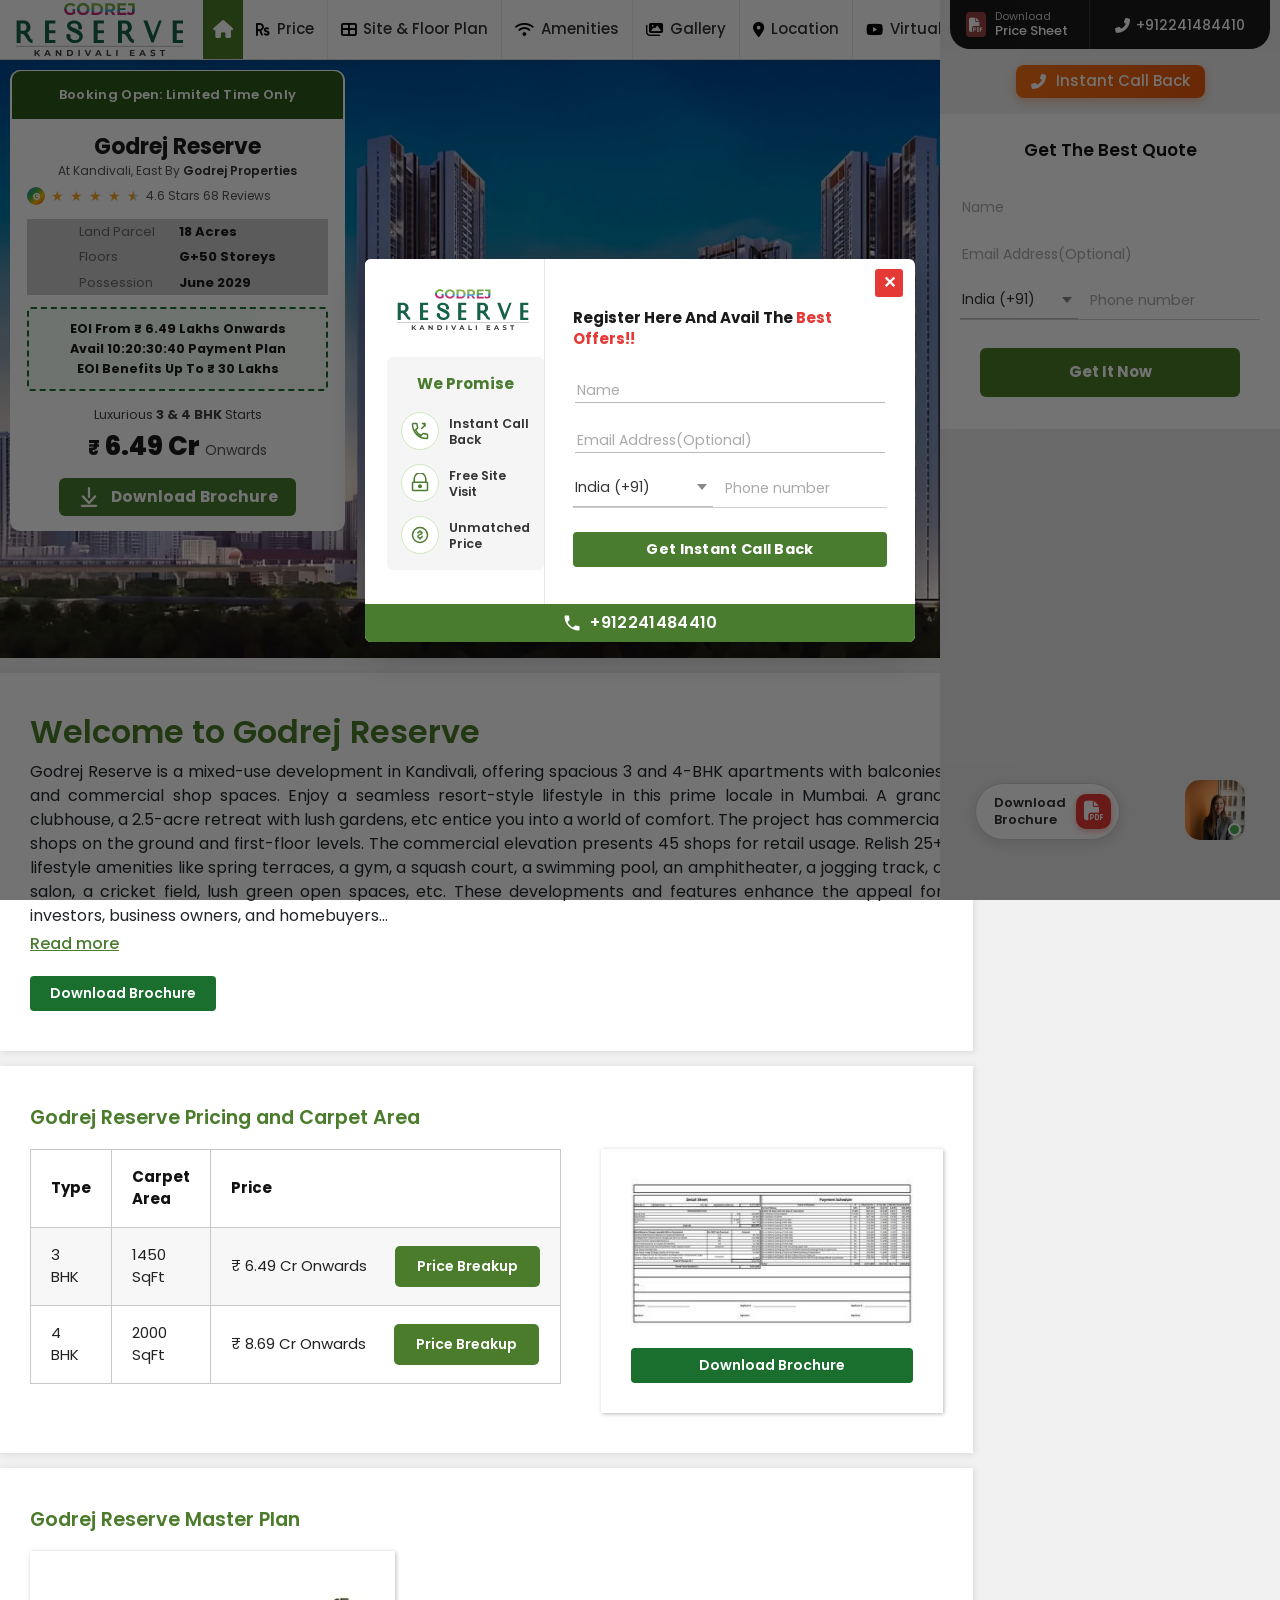
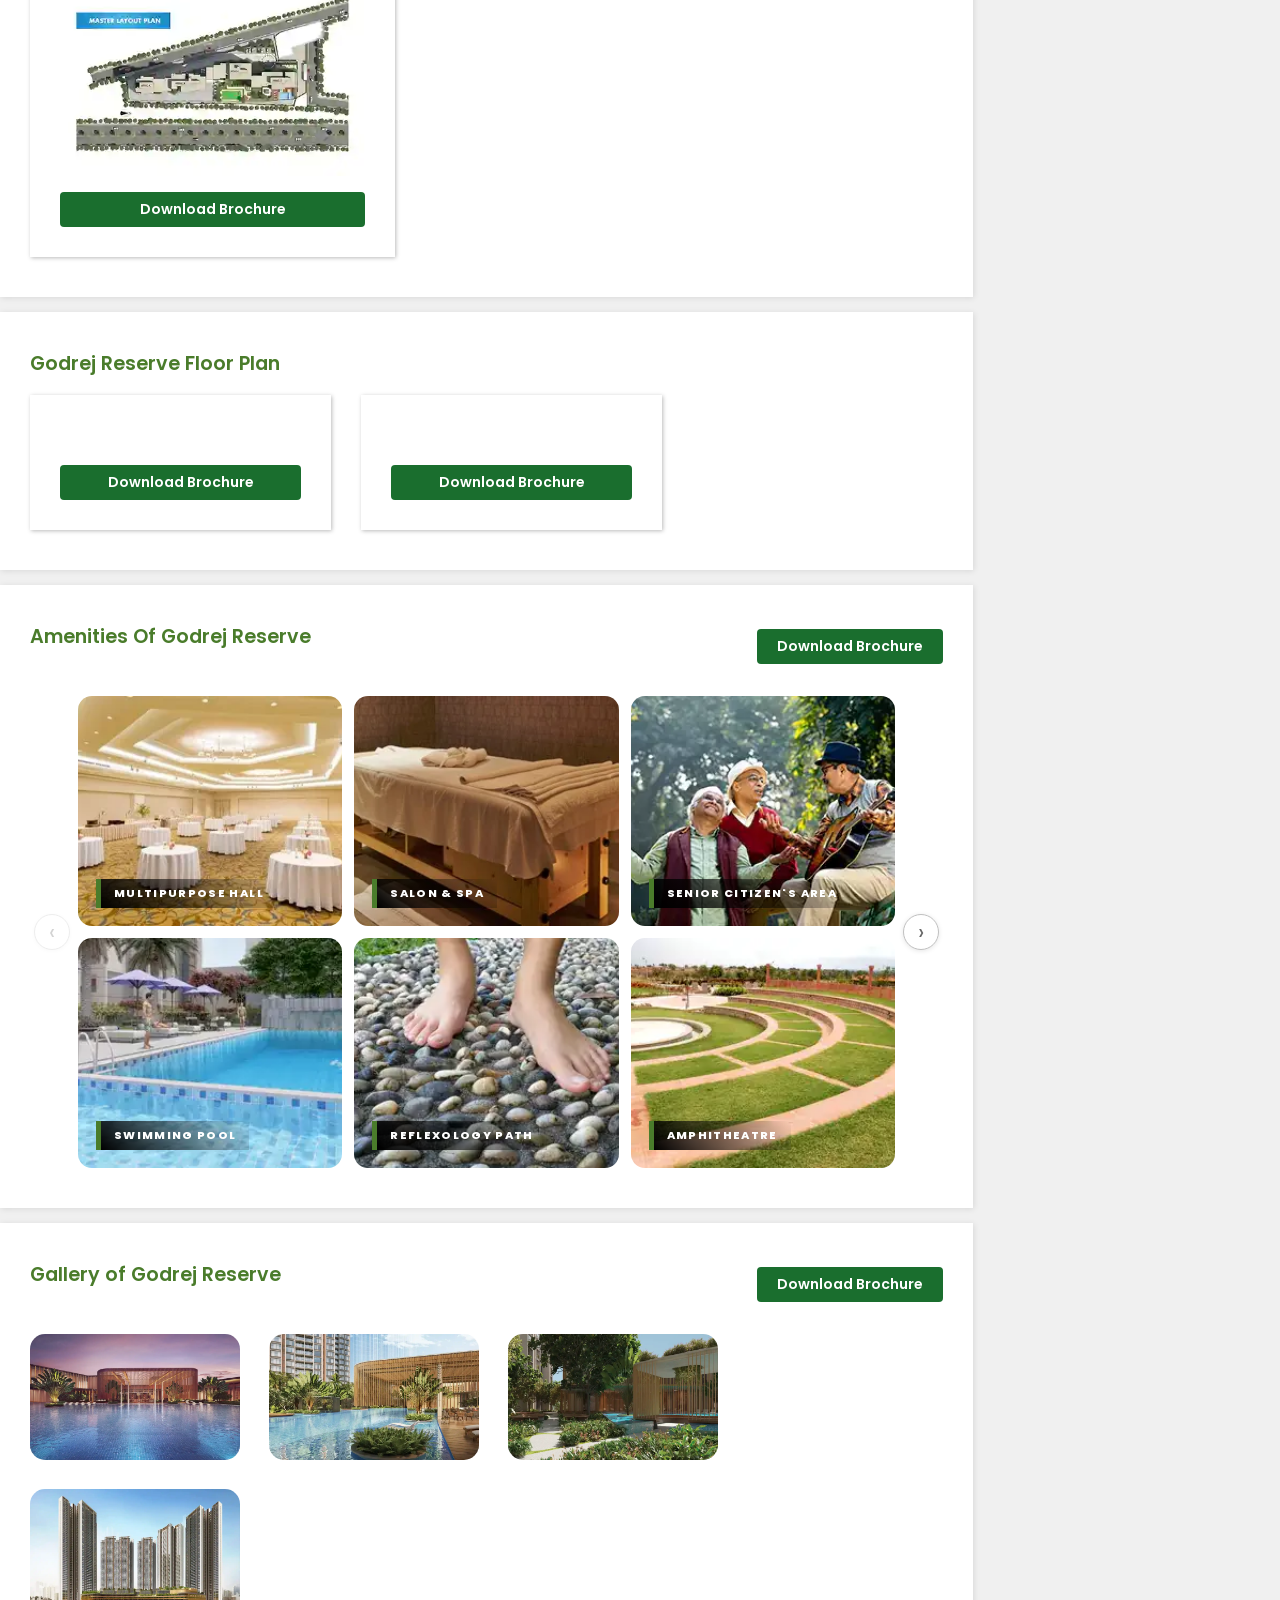
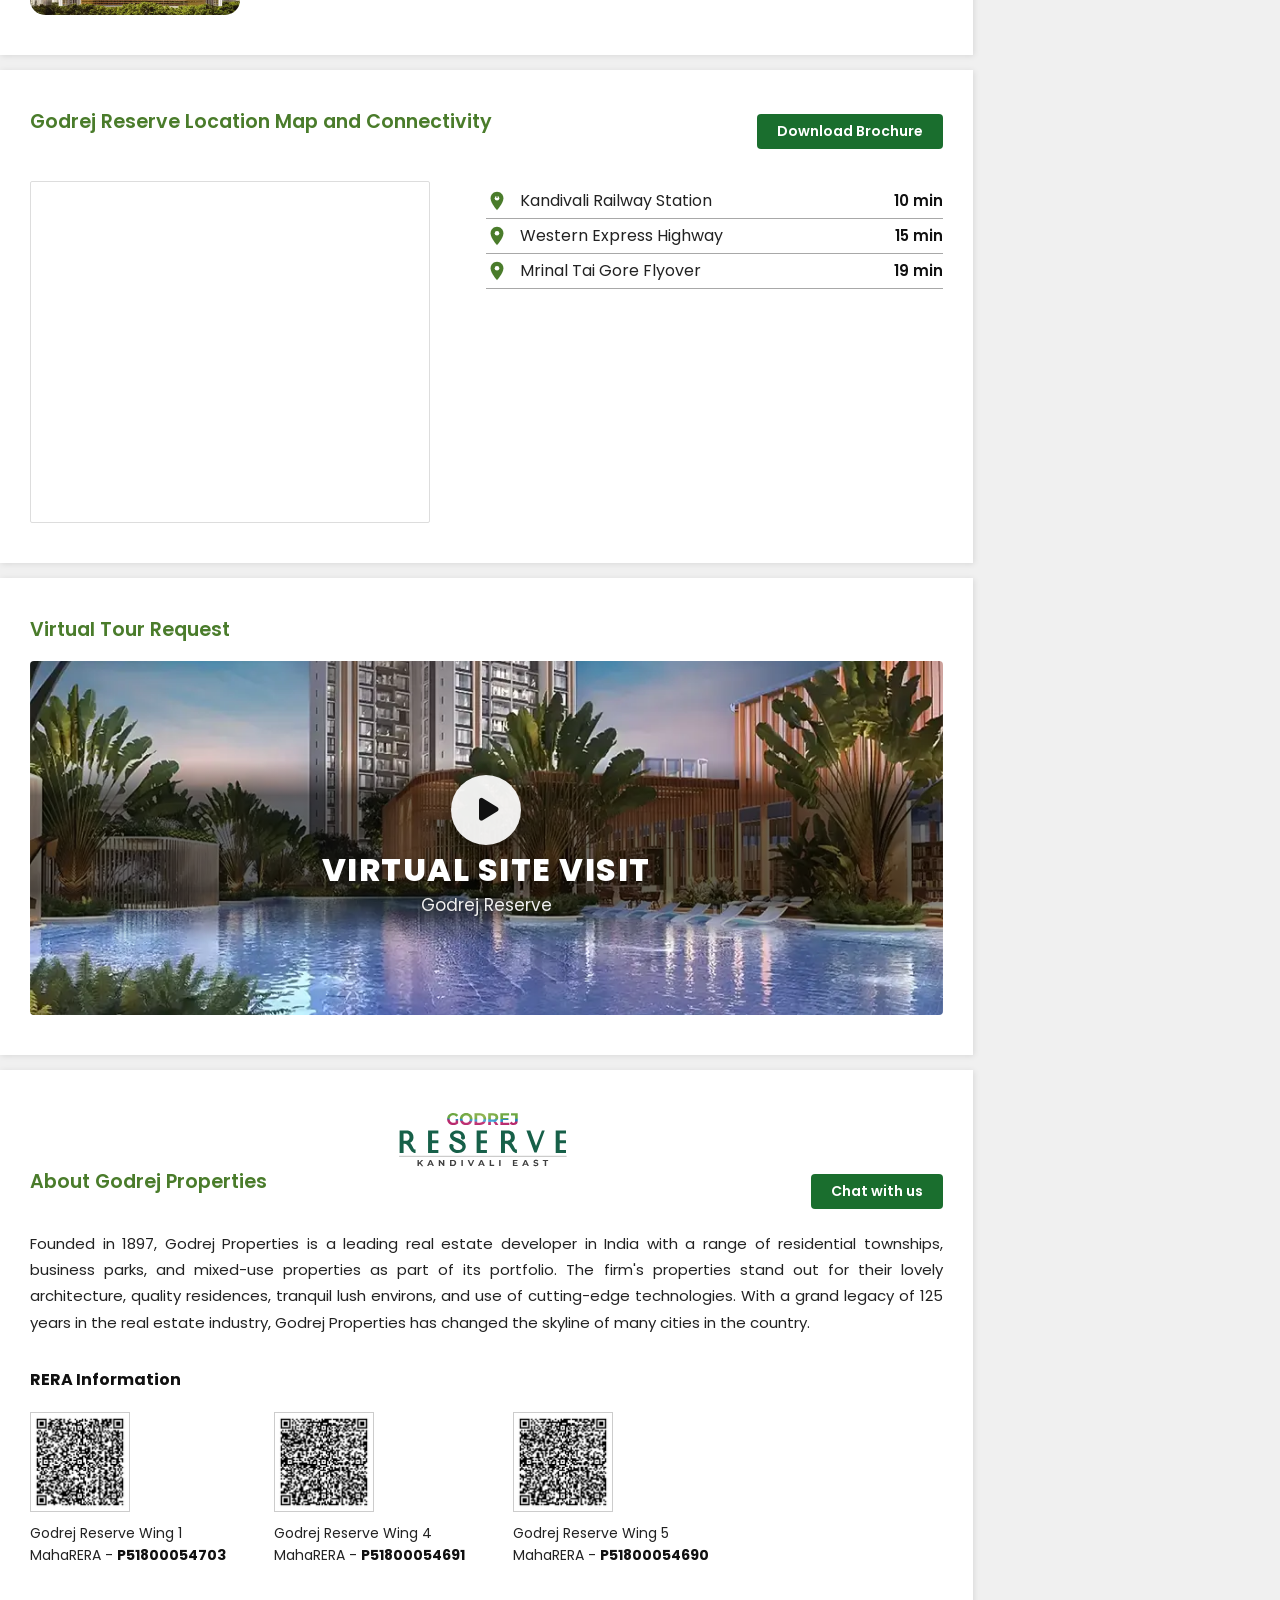
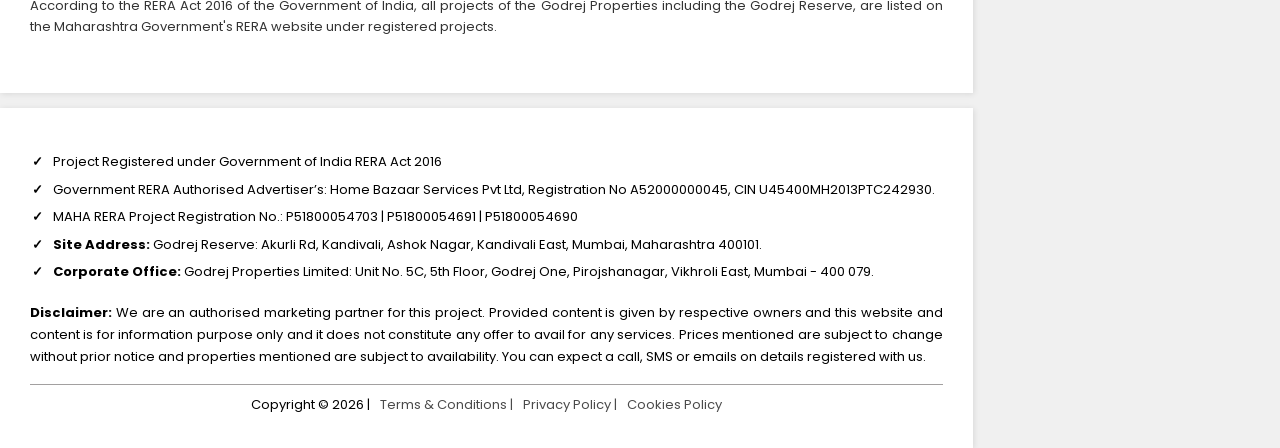
==== commit e1cdbb7a: "Add files via upload" ====
--- a/index.html
+++ b/index.html
@@ -1,963 +1,982 @@
-<!DOCTYPE html>
-<html lang="en">
-<head>
-    <meta charset="UTF-8">
-    <meta name="viewport" content="width=device-width, initial-scale=1.0">
-    <title>Godrej Reserve</title>
-    <link rel="preconnect" href="https://fonts.googleapis.com">
-    <link rel="preconnect" href="https://fonts.gstatic.com" crossorigin>
-    <link href="https://fonts.googleapis.com/css2?family=Poppins:ital,wght@0,100;0,200;0,300;0,400;0,500;0,600;0,700;1,100;1,200;1,300;1,400;1,500;1,600;1,700&display=swap" rel="stylesheet">
-    <link href="https://cdn.jsdelivr.net/npm/bootstrap@5.3.0/dist/css/bootstrap.min.css" rel="stylesheet">
-    <link href="https://cdnjs.cloudflare.com/ajax/libs/font-awesome/6.4.0/css/all.min.css" rel="stylesheet">
-    <link rel="stylesheet" href="style.css">
-    
-</head>
-<body>
-<div class="container-side">
-    <div class="mobile-wrapper">
-        <!-- Top Bar -->
-        <div class="top-bar">
-            <a href="#" onclick="document.getElementById('modalOverlay').style.display='flex'" class="top-bar-download">
-            <div class="pdf-icon"><i class="fas fa-file-pdf"></i></div>
-            <div class="dl-text">
-                <span>Download</span>
-                <span>Price Sheet</span>
-            </div>
-            </a>
-            <a href="tel:+912241484410" class="top-bar-phone">
-            <i class="fas fa-phone-alt"></i>
-            +912241484410
-            </a>
-        </div>
-
-        <!-- Instant Call Back -->
-        <div class="callbk-wrap">
-            <button class="callbk-btn">
-            <i class="fas fa-phone-alt"></i>
-            Instant Call Back
-            </button>
-        </div>
-
-        <!-- Form -->
-        <div class="form-section">
-            <div class="form-title">Get The Best Quote</div>
-
-            <div class="form-group-mb">
-            <input type="text" class="form-field" placeholder="Name">
-            </div>
-
-            <div class="form-group-mb">
-            <input type="email" class="form-field" placeholder="Email Address(Optional)">
-            </div>
-
-            <div class="form-group-mb">
-            <div class="phone-row">
-                <select class="country-select">
-                <option value="+91">India (+91)</option>
-                <option value="+1">USA (+1)</option>
-                <option value="+44">UK (+44)</option>
-                <option value="+971">UAE (+971)</option>
-                <option value="+65">Singapore (+65)</option>
-                <option value="+61">Australia (+61)</option>
-                </select>
-                <input type="tel" class="phone-input" placeholder="Phone number">
-            </div>
-            </div>
-
-            <button class="submit-btn">Get It Now</button>
-        </div>
-
-    </div>
-</div>
-<div class="container-body">
-
-<!-- MAIN NAVBAR -->
-<nav class="top-navbar" id="mainNav">
-
-  <!-- Logo -->
-  <a href="index.html" class="logo-section">
-    <div>
-      <img id="logo" src="images/logo.svg" alt="Logo" title="Logo">
-    </div>
-  </a>
-
-  <!-- Home Icon (desktop) -->
-  <a href="#home" class="home-btn">
-    <i class="fas fa-home"></i>
-  </a>
-
-  <!-- Desktop Nav Links -->
-  <div class="nav-items fill-nav">
-    <a href="#price" class="nav-item-link"><i class="fas fa-rupee-sign"></i> Price</a>
-    <a href="#floor-plan" class="nav-item-link"><i class="fas fa-th-large"></i> Site &amp; Floor Plan</a>
-    <a href="#amenities" class="nav-item-link"><i class="fas fa-wifi"></i> Amenities</a>
-    <a href="#gallery" class="nav-item-link"><i class="fas fa-images"></i> Gallery</a>
-    <a href="#location" class="nav-item-link"><i class="fas fa-map-marker-alt"></i> Location</a>
-    <a href="#virtualvisit" class="nav-item-link"><i class="fab fa-youtube"></i> Virtual Site Visit</a>
-    <a href="#" class="nav-item-link"><i class="fas fa-download"></i> Download Brochure</a>
-  </div>
-
-  <!-- Hamburger (mobile only) -->
-  <button class="hamburger-btn" id="hamburgerBtn" aria-label="Toggle menu" aria-expanded="false">
-    <span class="bar"></span>
-    <span class="bar"></span>
-    <span class="bar"></span>
-  </button>
-
-</nav>
-
-<!-- MOBILE DRAWER -->
-<div class="mobile-drawer" id="mobileDrawer" aria-hidden="true">
-  <a href="#home" class="mobile-nav-link"><i class="fas fa-home"></i> Home</a>
-  <a href="#price" class="mobile-nav-link"><i class="fas fa-rupee-sign"></i> Price</a>
-  <a href="#floor-plan" class="mobile-nav-link"><i class="fas fa-th-large"></i> Site &amp; Floor Plan</a>
-  <a href="#amenities" class="mobile-nav-link"><i class="fas fa-wifi"></i> Amenities</a>
-  <a href="#gallery" class="mobile-nav-link"><i class="fas fa-images"></i> Gallery</a>
-  <a href="#location" class="mobile-nav-link"><i class="fas fa-map-marker-alt"></i> Location</a>
-  <a href="#virtualvisit" class="mobile-nav-link"><i class="fab fa-youtube"></i> Virtual Site Visit</a>
-  <a href="#" class="mobile-nav-link"><button class="download-btn" onclick="document.getElementById('modalOverlay').style.display='flex'">
-          <div class="icon-wrap">
-            <svg viewBox="0 0 20 20" width="22" height="22" fill="none" xmlns="http://www.w3.org/2000/svg">
-              <!-- Bouncing arrow (shaft + arrowhead) -->
-              <g class="svg-arrow">
-                <!-- Shaft -->
-                <rect x="9" y="1" width="2" height="10" rx="1" fill="white"/>
-                <!-- Arrowhead -->
-                <path d="M4.5 9.5L10 15.5L15.5 9.5" stroke="white" stroke-width="2.2" stroke-linecap="round" stroke-linejoin="round" fill="none"/>
-              </g>
-              <!-- Static tray / base -->
-              <rect x="2.5" y="17" width="15" height="2" rx="1" fill="white"/>
-            </svg>
-          </div>
-          <span class="btn-label">Download Brochure</span>
-        </button></a>
-  <div class="mobile-bottom-actions">
-    <a href="#" class="mobile-download-btn">
-      <i class="fas fa-file-pdf"></i> Download Price Sheet
-    </a>
-    <a href="tel:+912241484410" class="mobile-phone-btn">
-      <i class="fas fa-phone-alt"></i> +912241484410
-    </a>
-  </div>
-</div>
-
-
-
-<section class="home">
-    <div class="hero-sec">
-        <!-- slider images  -->
-        <div id="carouselExampleIndicators" class="carousel slide">
-            <div class="carousel-indicators">
-                <button type="button" data-bs-target="#carouselExampleIndicators" data-bs-slide-to="0" class="active" aria-current="true" aria-label="Slide 1"></button>
-                <button type="button" data-bs-target="#carouselExampleIndicators" data-bs-slide-to="1" aria-label="Slide 2"></button>
-                
-            </div>
-            <div class="carousel-inner">
-                <div class="carousel-item active">
-                <img src="images/slider-1.webp" class="d-block w-100" alt="...">
-                </div>
-                <div class="carousel-item">
-                <img src="images/slider-2.webp" class="d-block w-100" alt="...">
-                </div>
-            </div>
-        </div>
-        
-
-    <!-- Left Info Card -->
-    <div class="info-card">
-        <div class="booking-banner">Booking Open: Limited Time Only</div>
-        <div class="info-body">
-        <h1>Godrej Reserve</h1>
-        <p class="location-line">At Kandivali, East By <span>Godrej Properties</span></p>
-
-        <!-- Stars -->
-        <div class="stars-row">
-            <div class="google-g">G</div>
-            <span class="star">★</span>
-            <span class="star">★</span>
-            <span class="star">★</span>
-            <span class="star">★</span>
-            <span class="star" style="color:#ccc; position:relative;">
-            ★<span style="position:absolute;left:0;top:0;width:50%;overflow:hidden;color:#f5a623;">★</span>
-            </span>
-            <span class="rating-text">4.6 Stars 68 Reviews</span>
-        </div>
-
-        <!-- Specs -->
-        <table class="specs-table ">
-            <tr><td>Land Parcel</td><td>18 Acres</td></tr>
-            <tr><td>Floors</td><td>G+50 Storeys</td></tr>
-            <tr><td>Possession</td><td>June 2029</td></tr>
-        </table>
-
-        <!-- Offer Box -->
-        <div class="offer-box">
-            <p>
-            EOI From ₹ 6.49 Lakhs Onwards<br/>
-            Avail 10:20:30:40 Payment Plan<br/>
-            EOI Benefits Up To ₹ 30 Lakhs
-            </p>
-        </div>
-
-        <!-- Price -->
-        <p class="price-label">Luxurious <strong>3 &amp; 4 BHK</strong> Starts</p>
-        <p class="price-main"><span class="rupee">₹</span> 6.49 Cr <span class="onwards">Onwards</span></p>
-
-        <button class="download-btn" onclick="document.getElementById('modalOverlay').style.display='flex'">
-          <div class="icon-wrap">
-            <svg viewBox="0 0 20 20" width="22" height="22" fill="none" xmlns="http://www.w3.org/2000/svg">
-              <!-- Bouncing arrow (shaft + arrowhead) -->
-              <g class="svg-arrow">
-                <!-- Shaft -->
-                <rect x="9" y="1" width="2" height="10" rx="1" fill="white"/>
-                <!-- Arrowhead -->
-                <path d="M4.5 9.5L10 15.5L15.5 9.5" stroke="white" stroke-width="2.2" stroke-linecap="round" stroke-linejoin="round" fill="none"/>
-              </g>
-              <!-- Static tray / base -->
-              <rect x="2.5" y="17" width="15" height="2" rx="1" fill="white"/>
-            </svg>
-          </div>
-          <span class="btn-label">Download Brochure</span>
-        </button>
-        </div>
-    </div>
-            
-    </div>
-
-</section>
-
-<section id="home">
-    <div class="container-content">
-        <div class="wlc">
-            <h1>Welcome to Godrej Reserve</h1>
-            <p class="">Godrej Reserve is a mixed-use development in Kandivali, offering spacious 3 and 4-BHK apartments with balconies and commercial shop spaces. Enjoy a seamless resort-style lifestyle in this prime locale in Mumbai. A grand clubhouse, a 2.5-acre retreat with lush gardens, etc entice you into a world of comfort. The project has commercial shops on the ground and first-floor levels. The commercial elevation presents 45 shops for retail usage. Relish 25+ lifestyle amenities like spring terraces, a gym, a squash court, a swimming pool, an amphitheater, a jogging track, a salon, a cricket field, lush green open spaces, etc. These developments and features enhance the appeal for investors, business owners, and homebuyers.   </p>
-            <p class="more">This coveted mixed-use elevation in Kandivali is an excellent choice due to its connectivity and high visibility. Social infrastructure nearby, including Sharda Gyanpeeth School, ESIS Hospital, Growel’s Mall, Oberoi Mall, Film City, Aarey, etc, are within the proximity of the project. Kandivali Railway Station, Goregaon Metro Station, Aarey Road, Unit No 13 Bus Stop, and the Western Express Highway make commuting easy. The upcoming Akurli metro station will enhance connectivity and reduce traffic. So, revel in the opulent towers at Godrej Reserve in Mumbai’s premium locale. </p>
-
-            <button onclick="document.getElementById('modalOverlay').style.display='flex'" class="btn-brochure btn-side"> Download Brochure</button>
-        </div>
-    </div>   
-</section>
-
-<section id="price">
-    <div class="container-content">
-        <div class="wlc">
-        <h2>Godrej Reserve Pricing and Carpet Area</h2>
-        <div class="pricing-layout">
-            <!-- Pricing Table -->
-            <div class="pricing-table-wrap">
-              <table class="pricing-table">
-                  <thead>
-                  <tr>
-                      <th>Type</th>
-                      <th>Carpet Area</th>
-                      <th colspan="2">Price</th>
-                  </tr>
-                  </thead>
-                  <tbody>
-                  <tr>
-                      <td>3 BHK</td>
-                      <td>1450 SqFt</td>
-                      <td>
-                      <div class="price-cell">
-                          <span class="price-text">₹ 6.49 Cr Onwards</span>
-                          <button class="price-btn">Price Breakup</button>
-                      </div>
-                      </td>
-                  </tr>
-                  <tr>
-                      <td>4 BHK</td>
-                      <td>2000 SqFt</td>
-                      <td>
-                      <div class="price-cell">
-                          <span class="price-text">₹ 8.69 Cr Onwards</span>
-                          <button class="price-btn">Price Breakup</button>
-                      </div>
-                      </td>
-                  </tr>
-                  </tbody>
-              </table>
-            </div>
-
-            <!-- Costing Card -->
-            <div class="costing-card">
-                <div class="cost-img"><img src="images/costing.jpg" alt=""></div>
-                <button onclick="document.getElementById('modalOverlay').style.display='flex'" class="btn-brochure mt-3"> Download Brochure</button>
-            </div>
-        </div>
-    </div>   
-</section>
-
-<section id="floor-plan">
-    <div class="container-content">
-        <div class="wlc">
-            <h2>Godrej Reserve Master Plan</h2>
-             <!-- Costing Card -->
-            <div class="master-plan-card">
-                <div class="cost-img"><img src="images/masterplan.webp" alt=""></div>
-                <button onclick="document.getElementById('modalOverlay').style.display='flex'" class="btn-brochure mt-3"> Download Brochure</button>
-                
-            </div>
-        </div>
-    </div>   
-</section>
-
-<section id="demo">
-    <div class="container-content">
-        <div class="wlc">
-            <h2>Godrej Reserve Floor Plan</h2>
-             <!-- Costing Card -->
-            <div class="floorplan-main">
-                <div class="floor-plan-card">
-                    <div class="cost-img"><img src="images/masterplan.webp" alt=""></div>
-                    <button onclick="document.getElementById('modalOverlay').style.display='flex'" class="btn-brochure mt-3"> Download Brochure</button>
-                </div>
-                <div class="floor-plan-card">
-                    <div class="cost-img"><img src="images/masterplan.webp" alt=""></div>
-                    <button onclick="document.getElementById('modalOverlay').style.display='flex'" class="btn-brochure mt-3"> Download Brochure</button>
-                </div>
-            </div>
-        </div>
-    </div>   
-</section>
-
-<section id="amenities">
-    <div class="container-content">
-        <div class="wlc">
-            <div class="amenities-section">
-
-                <!-- Header -->
-                <div class="amenities-header">
-                    <h2 class="amenities-title mx-auto">Amenities Of Godrej Reserve</h2>
-                    <button onclick="document.getElementById('modalOverlay').style.display='flex'" class="btn-brochure d-none d-md-block"> Download Brochure</button>
-                </div>
-
-                <div class="slider-wrapper">
-                  <button class="arrow-btn disabled" id="prevBtn">&#8249;</button>
-                  <div class="slider-viewport" id="sliderViewport">
-                    <div class="slider-track" id="sliderTrack"></div>
-                  </div>
-                  <button class="arrow-btn" id="nextBtn">&#8250;</button>
-                </div>
-
-                <button onclick="document.getElementById('modalOverlay').style.display='flex'" class="btn-brochure btn-side d-block d-md-none"> Download Brochure</button>
-
-            </div>
-    </div>   
-</section>
-
-
-
-<section id="gallery">
-    <div class="container-content">
-        <div class="wlc">
-            <div class="amenities-section">
-                <!-- Header -->
-                <div class="amenities-header">
-                    <h2 class="amenities-title">Gallery of Godrej Reserve</h2>
-                    <button onclick="document.getElementById('modalOverlay').style.display='flex'" class="btn-brochure d-none d-md-block"> Download Brochure</button>
-                </div>
-
-                <div class="gallery-god">
-                    <div class="gallery-item"><img src="images/gallery/1.webp" alt=""></div>
-                    <div class="gallery-item"><img src="images/gallery/2.webp" alt=""></div>
-                    <div class="gallery-item"><img src="images/gallery/3.webp" alt=""></div>
-                    <div class="gallery-item"><img src="images/gallery/4.webp" alt=""></div>
-                </div>
-
-              </div>
-              <button onclick="document.getElementById('modalOverlay').style.display='flex'" class="btn-brochure btn-side d-md-none d-xs-block"> Download Brochure</button>
-        </div>
-    </div>   
-</section>
-
-
-<section id="location">
-    <div class="container-content">
-        <div class="wlc">
-             <div class="amenities-header">
-                    <h2 class="amenities-title mx-auto">Godrej Reserve Location Map and Connectivity</h2>
-                    <button onclick="document.getElementById('modalOverlay').style.display='flex'" class="btn-brochure d-none d-md-block"> Download Brochure</button>
-              </div>
-          <div class="location-section">
-              <div class="location-layout">
-
-                  <!-- Google Map Embed (Godrej Reserve, Kandivali East) -->
-                  <div class="map-wrap">
-                    <iframe
-                        src="https://www.google.com/maps/embed?pb=!1m18!1m12!1m3!1d3768.0!2d72.8647!3d19.2054!2m3!1f0!2f0!3f0!3m2!1i1024!2i768!4f13.1!3m3!1m2!1s0x3be7b63aceef0db5%3A0x99d2f96e9c7dbca1!2sGodrej%20Reserve%2C%20Kandivali%20East%2C%20Mumbai!5e0!3m2!1sen!2sin!4v1700000000000!5m2!1sen!2sin"
-                        allowfullscreen=""
-                        loading="lazy"
-                        referrerpolicy="no-referrer-when-downgrade"
-                        title="Godrej Reserve Location Map">
-                    </iframe>
-                  </div>
-
-                  <!-- Landmarks -->
-                  <div class="landmarks-wrap">
-
-                      <div class="landmark-row">
-                          <div class="landmark-left">
-                              <svg class="pin-svg" viewBox="0 0 24 24" fill="none" xmlns="http://www.w3.org/2000/svg">
-                                  <path d="M12 2C8.13 2 5 5.13 5 9c0 5.25 7 13 7 13s7-7.75 7-13c0-3.87-3.13-7-7-7z" fill="#4a7c2b"/>
-                                  <circle cx="12" cy="9" r="2.5" fill="#fff"/>
-                                  
-                                  <path d="M12 6.5a1 1 0 1 1 0 2 1 1 0 0 1 0-2z" fill="#4a7c2b"/>
-                              </svg>
-                              <span class="landmark-name">Kandivali Railway Station</span>
-                          </div>
-                          <span class="landmark-time">10 min</span>
-                        </div>
-
-                        <div class="landmark-row">
-                            <div class="landmark-left">
-                            <svg class="pin-svg" viewBox="0 0 24 24" fill="none" xmlns="http://www.w3.org/2000/svg">
-                                <path d="M12 2C8.13 2 5 5.13 5 9c0 5.25 7 13 7 13s7-7.75 7-13c0-3.87-3.13-7-7-7z" fill="#4a7c2b"/>
-                                <circle cx="12" cy="9" r="2.5" fill="#fff"/>
-                            </svg>
-                            <span class="landmark-name">Western Express Highway</span>
-                            </div>
-                            <span class="landmark-time">15 min</span>
-                        </div>
-
-                        <div class="landmark-row">
-                            <div class="landmark-left">
-                            <svg class="pin-svg" viewBox="0 0 24 24" fill="none" xmlns="http://www.w3.org/2000/svg">
-                                <path d="M12 2C8.13 2 5 5.13 5 9c0 5.25 7 13 7 13s7-7.75 7-13c0-3.87-3.13-7-7-7z" fill="#4a7c2b"/>
-                                <circle cx="12" cy="9" r="2.5" fill="#fff"/>
-                            </svg>
-                            <span class="landmark-name">Mrinal Tai Gore Flyover</span>
-                            </div>
-                            <span class="landmark-time">19 min</span>
-                        </div>
-                    </div>
-              </div>
-              <button onclick="document.getElementById('modalOverlay').style.display='flex'" class="btn-brochure btn-side  d-md-none d-xs-block">Get Direction </button>
-          </div>
-        </div>
-    </div>   
-</section>
-
-
-
-<section id="virtualvisit">
-    <div class="container-content">
-        <div class="wlc">
-            <h2>Virtual Tour Request</h2>
-           
-            <div class="virtual-tour-section">
-                
-                <div class="video-wrap" id="videoThumb" role="button" tabindex="0" aria-label="Play Virtual Site Visit video">
-                    <img class="video-bg"src="images/gallery/virtualtour.webp"alt="Godrej Reserve Virtual Site Visit">
-                    <div class="video-overlay"></div>
-
-                    <!-- Play button -->
-                    <div class="play-btn ">
-                    <i class="fas fa-play" onclick="document.getElementById('modalOverlay').style.display='flex'"></i>
-                    </div>
-
-                    <!-- Text -->
-                    <div class="video-text">
-                    <span class="main-label">Virtual Site Visit</span>
-                    <span class="sub-label">Godrej Reserve</span>
-                    </div>
-
-                </div>
-                </div>
-        </div>
-    </div>   
-</section>
-
-
-<section id="about">
-    <div class="container-content">
-        <div class="wlc">
-
-            <div class="about-section">
-
-                <div class="logo-center">
-                    <img src="images/logo.svg" alt="Godrej Properties Logo" title="Godrej Properties Logo">
-                </div>
-
-                <!-- About Header -->
-                <div class="about-header">
-                    <h2 class="about-title mx-auto mt-2">About Godrej Properties</h2>
-                    <button onclick="document.getElementById('modalOverlay').style.display='flex'" class="chat-btn  btn-brochure d-none d-md-block">Chat with us</button>
-                </div>
-
-                <!-- About Text -->
-                <p class="about-text">
-                    Founded in 1897, Godrej Properties is a leading real estate developer in India with a range of residential townships, business parks, and mixed-use properties as part of its portfolio. The firm's properties stand out for their lovely architecture, quality residences, tranquil lush environs, and use of cutting-edge technologies. With a grand legacy of 125 years in the real estate industry, Godrej Properties has changed the skyline of many cities in the country.
-                </p>
-
-                <!-- RERA Information -->
-                <p class="rera-title">RERA Information</p>
-
-                <div class="rera-grid">
-                    <!-- Wing 1 -->
-                    <div class="rera-item">
-                    <div class="qr-box">
-                        <img src="images/qrcode_wing1.webp" alt="">
-                    </div>
-                    <div class="rera-label">
-                        Godrej Reserve Wing 1<br>
-                        MahaRERA - <strong>P51800054703</strong>
-                    </div>
-                    </div>
-
-                    <!-- Wing 4 -->
-                    <div class="rera-item">
-                    <div class="qr-box">
-                        <img src="images/qrcode_wing4.webp" alt="">
-                    </div>
-                    <div class="rera-label">
-                        Godrej Reserve Wing 4<br>
-                        MahaRERA - <strong>P51800054691</strong>
-                    </div>
-                    </div>
-
-                    <!-- Wing 5 -->
-                    <div class="rera-item">
-                    <div class="qr-box">
-                        <img src="images/qrcode_wing5.webp" alt="">
-                    </div>
-                    <div class="rera-label">
-                        Godrej Reserve Wing 5<br>
-                        MahaRERA - <strong>P51800054690</strong>
-                    </div>
-                    </div>
-                </div>
-
-                <!-- Disclaimer -->
-                <p class="rera-disclaimer">
-                    According to the RERA Act 2016 of the Government of India, all projects of the Godrej Properties including the Godrej Reserve, are listed on the Maharashtra Government's RERA website under registered projects.
-                </p>
-
-                <button onclick="document.getElementById('modalOverlay').style.display='flex'" class="btn-brochure btn-side d-md-none d-sm-block">Chat with us</button>
-
-                </div>
-        </div>
-    </div>   
-</section>
-
-
-
-<section id="footer">
-    <div class="container-content pb-2">
-        <div class="wlc">
-           <div class="box1">
-            <ul>
-                <li class="li-item">Project Registered under Government of India RERA Act 2016</li>
-                <li class="li-item">Government RERA Authorised Advertiser’s: Home Bazaar Services Pvt Ltd, Registration No A52000000045, CIN U45400MH2013PTC242930.</li>
-                <li class="li-item">MAHA RERA Project Registration No.: P51800054703 | P51800054691 | P51800054690</li>
-                <li class="li-item"><b>Site Address:</b> Godrej Reserve: Akurli Rd, Kandivali, Ashok Nagar, Kandivali East, Mumbai, Maharashtra 400101.</li>
-                <li class="li-item"><b>Corporate Office:</b> Godrej Properties Limited: Unit No. 5C, 5th Floor, Godrej One, Pirojshanagar, Vikhroli East, Mumbai - 400 079.</li>
-            </ul>
-           </div>
-           <div class="box2"><p><b>Disclaimer:</b> We are an authorised marketing partner for this project. Provided content is given by respective owners and this website and content is for information purpose only and it does not constitute any offer to avail for any services. Prices mentioned are subject to change without prior notice and properties mentioned are subject to availability. You can expect a call, SMS or emails on details registered with us.</p></div>
-           <div class="box3">
-            <ul>
-                <li class="footer-link">Copyright © 2026 |</li>
-                <li class="footer-link"><a href="terms-conditions.html">Terms & Conditions |</a></li>
-                <li class="footer-link"><a href="privacy-policy.html">Privacy Policy |</a></li>
-                <li class="footer-link"><a href="cookies-policy.html">Cookies Policy</a></li>
-            </ul>
-           </div>
-             
-        </div>
-    </div>   
-</section>
-
-
-
-
-<!-- Download Brochure Float Button -->
-  <a href="#" onclick="document.getElementById('modalOverlay').style.display='flex'"class="download-brochure-float" id="dlBtn">
-    <div class="dl-pill">
-      <div class="dl-text">Download<br>Brochure</div>
-      <div class="dl-pdf-icon">
-        <i class="fas fa-file-pdf"></i>
-      </div>
-    </div>
-  </a>
-
-  <!-- Chat Avatar Float -->
-  <button class="chat-float" id="chatBtn" title="Chat with us" aria-label="Open chat box" aria-expanded="false">
-    <span class="chat-avatar-wrap" style="position:relative;">
-      <img
-        src="images/chatbox.jpg"
-        alt="Chat with us"
-      >
-    </span>
-    <span class="chat-online-dot"></span>
-  </button>
-
-  <div class="chat-widget" id="chatWidget" aria-hidden="true">
-    <div class="chat-widget-header">
-      <div>
-        <p class="chat-widget-title">Godrej Reserve Support</p>
-        <p class="chat-widget-status">Typically replies in a few minutes</p>
-      </div>
-      <button type="button" id="closeChatWidget" class="chat-widget-close" aria-label="Close chat box">&times;</button>
-    </div>
-
-    <div class="chat-widget-body" id="chatMessages">
-      <div class="chat-msg chat-msg-agent">Hello 👋 Welcome to Godrej Reserve. How can we help you today?</div>
-    </div>
-
-    <form class="chat-widget-form" id="chatForm">
-      <label for="chatInput" class="visually-hidden">Type your message</label>
-      <input id="chatInput" type="text" placeholder="Type your message..." autocomplete="off" maxlength="280">
-      <button type="submit">Send</button>
-    </form>
-  </div>
-
-
-<!-- Modal -->
-<div class="modal-overlay" id="modalOverlay">
-  <div class="modal-box">
-
-    <!-- Close -->
-    <button class="close-btn" onclick="document.getElementById('modalOverlay').style.display='none'">✕</button>
-
-    <!-- Body row -->
-    <div class="modal-body-row">
-
-      <!-- LEFT -->
-      <div class="left-panel">
-        <!-- Logo -->
-        <div class="brand-logo">
-          <img src="images/logo.svg" alt="Logo" title="Logo">
-        </div>
-
-        <!-- Promise box -->
-        <div class="promise-box">
-          <div class="promise-title">We Promise</div>
-
-          <div class="promise-item">
-            <div class="promise-icon">
-              <!-- Phone callback icon -->
-              <svg viewBox="0 0 24 24" fill="none" stroke="#4a7c30" stroke-width="1.8">
-                <path d="M6.6 10.8c1.4 2.8 3.8 5.1 6.6 6.6l2.2-2.2c.3-.3.7-.4 1-.2 1.1.4 2.3.6 3.6.6.6 0 1 .4 1 1V20c0 .6-.4 1-1 1C10.6 21 3 13.4 3 4c0-.6.4-1 1-1h3.5c.6 0 1 .4 1 1 0 1.3.2 2.5.6 3.6.1.3 0 .7-.2 1L6.6 10.8z"/>
-                <path d="M16 3l2 2-4 4M18 3h-3M18 3v3" stroke-linecap="round" stroke-linejoin="round"/>
-              </svg>
-            </div>
-            <div class="promise-text">Instant Call Back</div>
-          </div>
-
-          <div class="promise-item">
-            <div class="promise-icon">
-              <!-- Site visit icon -->
-              <svg viewBox="0 0 24 24" fill="none" stroke="#4a7c30" stroke-width="1.8">
-                <rect x="3" y="11" width="18" height="10" rx="1"/>
-                <path d="M5 11V7a7 7 0 0 1 14 0v4" stroke-linecap="round"/>
-                <circle cx="12" cy="16" r="1.5" fill="#4a7c30"/>
-              </svg>
-            </div>
-            <div class="promise-text">Free Site Visit</div>
-          </div>
-
-          <div class="promise-item">
-            <div class="promise-icon">
-              <!-- Price tag icon -->
-              <svg viewBox="0 0 24 24" fill="none" stroke="#4a7c30" stroke-width="1.8">
-                <circle cx="12" cy="12" r="9"/>
-                <path d="M12 7v1m0 8v1M9.5 9.5C9.5 8.7 10.2 8 12 8s2.5.7 2.5 1.5c0 2-5 1.5-5 4 0 1 .8 2 2.5 2s2.5-.9 2.5-2" stroke-linecap="round"/>
-              </svg>
-            </div>
-            <div class="promise-text">Unmatched Price</div>
-          </div>
-        </div>
-      </div>
-
-      <!-- RIGHT -->
-      <div class="right-panel">
-        <h2>Register Here And Avail The <span>Best Offers!!</span></h2>
-
-        <div class="form-field">
-          <input type="text" placeholder="Name"/>
-        </div>
-
-        <div class="form-field">
-          <input type="email" placeholder="Email Address(Optional)"/>
-        </div>
-
-        <div class="phone-row">
-          <div class="country-select">
-            <select>
-              <option value="+91">India (+91)</option>
-              <option value="+1">USA (+1)</option>
-              <option value="+44">UK (+44)</option>
-              <option value="+971">UAE (+971)</option>
-              <option value="+65">Singapore (+65)</option>
-            </select>
-            <span class="select-arrow"></span>
-          </div>
-          <input class="phone-input" type="tel" placeholder="Phone number"/>
-        </div>
-
-        <button class="cta-btn">Get Instant Call Back</button>
-      </div>
-
-    </div><!-- /modal-body-row -->
-
-    <!-- Bottom green bar -->
-    <div class="bottom-bar">
-      <svg viewBox="0 0 24 24">
-        <path d="M6.6 10.8c1.4 2.8 3.8 5.1 6.6 6.6l2.2-2.2c.3-.3.7-.4 1-.2 1.1.4 2.3.6 3.6.6.6 0 1 .4 1 1V20c0 .6-.4 1-1 1C10.6 21 3 13.4 3 4c0-.6.4-1 1-1h3.5c.6 0 1 .4 1 1 0 1.3.2 2.5.6 3.6.1.3 0 .7-.2 1L6.6 10.8z"/>
-      </svg>
-      +912241484410
-    </div>
-
-  </div>
-</div>  
-
-
-</div>
-<script src="https://cdn.jsdelivr.net/npm/bootstrap@5.3.0/dist/js/bootstrap.bundle.min.js"></script>
-<script src="script.js"></script>
-<script>
-  const hamburgerBtn = document.getElementById('hamburgerBtn');
-  const mobileDrawer = document.getElementById('mobileDrawer');
-
-  hamburgerBtn.addEventListener('click', () => {
-    const isOpen = mobileDrawer.classList.toggle('open');
-    hamburgerBtn.classList.toggle('open', isOpen);
-    hamburgerBtn.setAttribute('aria-expanded', isOpen);
-    mobileDrawer.setAttribute('aria-hidden', !isOpen);
-  });
-
-  // Close drawer when a mobile link is clicked
-  mobileDrawer.querySelectorAll('a').forEach(link => {
-    link.addEventListener('click', () => {
-      mobileDrawer.classList.remove('open');
-      hamburgerBtn.classList.remove('open');
-      hamburgerBtn.setAttribute('aria-expanded', false);
-    });
-  });
-
-  // Close drawer on outside click
-  document.addEventListener('click', (e) => {
-    if (!hamburgerBtn.contains(e.target) && !mobileDrawer.contains(e.target)) {
-      mobileDrawer.classList.remove('open');
-      hamburgerBtn.classList.remove('open');
-      hamburgerBtn.setAttribute('aria-expanded', false);
-    }
-  });
-</script>
-
-<script>
-  // Simple form validation feedback
-  document.querySelector('.submit-btn').addEventListener('click', function () {
-    const name = document.querySelector('input[placeholder="Name"]').value.trim();
-    const phone = document.querySelector('.phone-input').value.trim();
-    if (!name || !phone) {
-      if (!name) document.querySelector('input[placeholder="Name"]').style.borderBottomColor = '#e53935';
-      if (!phone) document.querySelector('.phone-row').style.borderBottomColor = '#e53935';
-    }
-  });
-
-  // Reset red border on input focus
-  document.querySelectorAll('.form-field, .phone-input').forEach(el => {
-    el.addEventListener('focus', function () {
-      this.style.borderBottomColor = '';
-      if (this.classList.contains('phone-input')) {
-        this.closest('.phone-row').style.borderBottomColor = '';
-      }
-    });
-  });
-</script>
-
-
-
-<script>
-  const amenities = [
-    { label: "Multipurpose Hall",    img: "images/amenities/hall.webp" },
-    { label: "Swimming Pool",        img: "images/amenities/pool.webp" },
-    { label: "Salon & Spa",          img: "images/amenities/spa.webp" },
-    { label: "Reflexology Path",     img: "images/amenities/path.webp" },
-    { label: "Senior Citizen's Area",img: "images/amenities/senior.webp" },
-    { label: "Amphitheatre",         img: "images/amenities/theatre.webp" },
-    { label: "Squash Court",         img: "images/amenities/court.webp" },
-    { label: "Banquet Hall",         img: "images/amenities/hall.webp" },
-    { label: "Cricket Turf",         img: "images/amenities/cricket.webp" },
-    { label: "Jogging Track",        img: "images/amenities/jogging.webp" },
-    { label: "Kids Play Area",       img: "images/amenities/kdsplayarea.webp" },
-  ];
-
-  const GAP          = 12; // must match CSS gap (px)
-  const MOBILE_BREAK = 768; // px — below this = mobile
-
-  const track    = document.getElementById('sliderTrack');
-  const viewport = document.getElementById('sliderViewport');
-  const prevBtn  = document.getElementById('prevBtn');
-  const nextBtn  = document.getElementById('nextBtn');
-
-  let currentCol = 0;
-
-  // ── Responsive config ─────────────────────────────────────────
-  function isMobile() {
-    return window.innerWidth < MOBILE_BREAK;
-  }
-
-  function getConfig() {
-    if (isMobile()) {
-      return { rows: 2, visibleCols: 1 };
-    }
-    return { rows: 2, visibleCols: 3 };
-  }
-
-  function getTotalCols(rows, visibleCols) {
-    return Math.ceil(amenities.length / rows);
-  }
-
-  function getMaxCol(rows, visibleCols) {
-    return Math.max(0, getTotalCols(rows, visibleCols) - visibleCols);
-  }
-
-  // ── Build all cards once ──────────────────────────────────────
-  amenities.forEach(item => {
-    const card = document.createElement('div');
-    card.className = 'amenity-card';
-    card.innerHTML = `
-      <img src="${item.img}" alt="${item.label}" loading="lazy"/>
-      <div class="card-label">${item.label}</div>
-    `;
-    track.appendChild(card);
-  });
-
-  // ── Calculate card width from live viewport size ──────────────
-  function getCardWidth(visibleCols) {
-    const vw = viewport.offsetWidth;
-    return (vw - GAP * (visibleCols - 1)) / visibleCols;
-  }
-
-  // ── Set all card widths ───────────────────────────────────────
-  function setCardWidths() {
-    const { visibleCols } = getConfig();
-    const w = getCardWidth(visibleCols);
-    document.querySelectorAll('.amenity-card').forEach(c => {
-      c.style.width = w + 'px';
-    });
-  }
-
-  // ── Navigate to column index ──────────────────────────────────
-  function goTo(col) {
-    const { rows, visibleCols } = getConfig();
-    const maxCol = getMaxCol(rows, visibleCols);
-
-    currentCol = Math.max(0, Math.min(col, maxCol));
-    setCardWidths();
-
-    const cardW = getCardWidth(visibleCols);
-    const shift = currentCol * (cardW + GAP);
-    track.style.transform = `translateX(-${shift}px)`;
-
-    prevBtn.classList.toggle('disabled', currentCol === 0);
-    nextBtn.classList.toggle('disabled', currentCol >= maxCol);
-  }
-
-  // ── Auto slide ────────────────────────────────────────────────
-  const AUTO_DELAY = 3000;
-  let autoTimer = null;
-
-  function startAuto() {
-    stopAuto();
-    autoTimer = setInterval(() => {
-      const { rows, visibleCols } = getConfig();
-      const maxCol = getMaxCol(rows, visibleCols);
-      const next = currentCol >= maxCol ? 0 : currentCol + 1;
-      goTo(next);
-    }, AUTO_DELAY);
-  }
-
-  function stopAuto() {
-    if (autoTimer) { clearInterval(autoTimer); autoTimer = null; }
-  }
-
-  // Pause on hover, resume on leave
-  viewport.addEventListener('mouseenter', stopAuto);
-  viewport.addEventListener('mouseleave', startAuto);
-
-  // Restart timer on manual click
-  prevBtn.addEventListener('click', () => { goTo(currentCol - 1); startAuto(); });
-  nextBtn.addEventListener('click', () => { goTo(currentCol + 1); startAuto(); });
-
-  window.addEventListener('resize', () => {
-    // Clamp currentCol in case maxCol shrinks after resize
-    const { rows, visibleCols } = getConfig();
-    const maxCol = getMaxCol(rows, visibleCols);
-    currentCol = Math.min(currentCol, maxCol);
-    goTo(currentCol);
-  });
-
-  // ── Init ──────────────────────────────────────────────────────
-  goTo(0);
-  startAuto();
-</script>
-
-<script>
-  document.getElementById('dlBtn').addEventListener('click', function(e) {
-    e.preventDefault();
-    document.getElementById('modalOverlay').style.display = 'flex';
-  });
-
-  const chatBtn = document.getElementById('chatBtn');
-  const chatWidget = document.getElementById('chatWidget');
-  const closeChatWidget = document.getElementById('closeChatWidget');
-  const chatForm = document.getElementById('chatForm');
-  const chatInput = document.getElementById('chatInput');
-  const chatMessages = document.getElementById('chatMessages');
-
-  function toggleChatWidget(show) {
-    chatWidget.classList.toggle('open', show);
-    chatWidget.setAttribute('aria-hidden', String(!show));
-    chatBtn.setAttribute('aria-expanded', String(show));
-
-    if (show) {
-      chatInput.focus();
-    }
-  }
-
-  chatBtn.addEventListener('click', function() {
-    const shouldOpen = !chatWidget.classList.contains('open');
-    toggleChatWidget(shouldOpen);
-  });
-
-  closeChatWidget.addEventListener('click', function() {
-    toggleChatWidget(false);
-  });
-
-  chatForm.addEventListener('submit', function(e) {
-    e.preventDefault();
-    const message = chatInput.value.trim();
-    if (!message) return;
-
-    const userMessage = document.createElement('div');
-    userMessage.className = 'chat-msg chat-msg-user';
-    userMessage.textContent = message;
-    chatMessages.appendChild(userMessage);
-
-    const autoReply = document.createElement('div');
-    autoReply.className = 'chat-msg chat-msg-agent';
-    autoReply.textContent = 'Thanks for reaching out. Our team will contact you shortly.';
-    chatMessages.appendChild(autoReply);
-
-    chatInput.value = '';
-    chatMessages.scrollTop = chatMessages.scrollHeight;
-  });
-
-  document.addEventListener('click', function(e) {
-    if (!chatWidget.contains(e.target) && !chatBtn.contains(e.target)) {
-      toggleChatWidget(false);
-    }
-  });
-</script>
-
-<script>
-  // Close on overlay click (outside modal box)
-  document.getElementById('modalOverlay').addEventListener('click', function(e) {
-    if (e.target === this) this.style.display = 'none';
-  });
-</script>
-</body>
+<!DOCTYPE html>
+<html lang="en">
+<head>
+    <meta charset="UTF-8">
+    <meta name="viewport" content="width=device-width, initial-scale=1.0">
+    <title>Godrej Reserve</title>
+    <link rel="shortcut icon" href="images/favicon.jpg" type="image/x-icon">
+    <link rel="preconnect" href="https://fonts.googleapis.com">
+    <link rel="preconnect" href="https://fonts.gstatic.com" crossorigin>
+    <link href="https://fonts.googleapis.com/css2?family=Poppins:ital,wght@0,100;0,200;0,300;0,400;0,500;0,600;0,700;1,100;1,200;1,300;1,400;1,500;1,600;1,700&display=swap" rel="stylesheet">
+    <link href="https://cdn.jsdelivr.net/npm/bootstrap@5.3.0/dist/css/bootstrap.min.css" rel="stylesheet">
+    <link href="https://cdnjs.cloudflare.com/ajax/libs/font-awesome/6.4.0/css/all.min.css" rel="stylesheet">
+    <link rel="stylesheet" href="style.css">
+    
+</head>
+<body>
+<div class="container-side">
+    <div class="mobile-wrapper">
+        <!-- Top Bar -->
+        <div class="top-bar">
+            <a href="#" onclick="document.getElementById('modalOverlay').style.display='flex'" class="top-bar-download">
+            <div class="pdf-icon"><i class="fas fa-file-pdf"></i></div>
+            <div class="dl-text">
+                <span>Download</span>
+                <span>Price Sheet</span>
+            </div>
+            </a>
+            <a href="tel:+912241484410" class="top-bar-phone">
+            <i class="fas fa-phone-alt"></i>
+            +912241484410
+            </a>
+        </div>
+
+        <!-- Instant Call Back -->
+        <div class="callbk-wrap">
+            <button class="callbk-btn" onclick="document.getElementById('modalOverlay').style.display='flex'">
+            <i class="fas fa-phone-alt"></i>
+            Instant Call Back
+            </button>
+        </div>
+
+        <!-- Form -->
+        <div class="form-section">
+            <div class="form-title">Get The Best Quote</div>
+
+            <div class="form-group-mb">
+            <input type="text" class="form-field" placeholder="Name">
+            </div>
+
+            <div class="form-group-mb">
+            <input type="email" class="form-field" placeholder="Email Address(Optional)">
+            </div>
+
+            <div class="form-group-mb">
+            <div class="phone-row">
+                <select class="country-select">
+                <option value="+91">India (+91)</option>
+                <option value="+1">USA (+1)</option>
+                <option value="+44">UK (+44)</option>
+                <option value="+971">UAE (+971)</option>
+                <option value="+65">Singapore (+65)</option>
+                <option value="+61">Australia (+61)</option>
+                </select>
+                <input type="tel" class="phone-input" placeholder="Phone number">
+            </div>
+            </div>
+
+            <button class="submit-btn">Get It Now</button>
+        </div>
+
+    </div>
+</div>
+<div class="container-body">
+
+<!-- MAIN NAVBAR -->
+<nav class="top-navbar" id="mainNav">
+
+  <!-- Logo -->
+  <a href="index.html" class="logo-section">
+    <div>
+      <img id="logo" src="images/logo.svg" alt="Logo" title="Logo">
+    </div>
+  </a>
+
+  <!-- Home Icon (desktop) -->
+  <a href="#home" class="home-btn">
+    <i class="fas fa-home"></i>
+  </a>
+
+  <!-- Desktop Nav Links -->
+  <div class="nav-items fill-nav">
+    <a href="#price" class="nav-item-link"><i class="fas fa-rupee-sign"></i> Price</a>
+    <a href="#floor-plan" class="nav-item-link"><i class="fas fa-th-large"></i> Site &amp; Floor Plan</a>
+    <a href="#amenities" class="nav-item-link"><i class="fas fa-wifi"></i> Amenities</a>
+    <a href="#gallery" class="nav-item-link"><i class="fas fa-images"></i> Gallery</a>
+    <a href="#location" class="nav-item-link"><i class="fas fa-map-marker-alt"></i> Location</a>
+    <a href="#virtualvisit" class="nav-item-link"><i class="fab fa-youtube"></i> Virtual Site Visit</a>
+    <a href="#" class="nav-item-link"><i class="fas fa-download"></i> Download Brochure</a>
+  </div>
+
+  <!-- Hamburger (mobile only) -->
+  <button class="hamburger-btn" id="hamburgerBtn" aria-label="Toggle menu" aria-expanded="false">
+    <span class="bar"></span>
+    <span class="bar"></span>
+    <span class="bar"></span>
+  </button>
+
+</nav>
+
+<!-- MOBILE DRAWER -->
+<div class="mobile-drawer" id="mobileDrawer" aria-hidden="true">
+  <a href="#home" class="mobile-nav-link"><i class="fas fa-home"></i> Home</a>
+  <a href="#price" class="mobile-nav-link"><i class="fas fa-rupee-sign"></i> Price</a>
+  <a href="#floor-plan" class="mobile-nav-link"><i class="fas fa-th-large"></i> Site &amp; Floor Plan</a>
+  <a href="#amenities" class="mobile-nav-link"><i class="fas fa-wifi"></i> Amenities</a>
+  <a href="#gallery" class="mobile-nav-link"><i class="fas fa-images"></i> Gallery</a>
+  <a href="#location" class="mobile-nav-link"><i class="fas fa-map-marker-alt"></i> Location</a>
+  <a href="#virtualvisit" class="mobile-nav-link"><i class="fab fa-youtube"></i> Virtual Site Visit</a>
+  <a href="#" class="mobile-nav-link"><button class="download-btn" onclick="document.getElementById('modalOverlay').style.display='flex'">
+          <div class="icon-wrap">
+            <svg viewBox="0 0 20 20" width="22" height="22" fill="none" xmlns="http://www.w3.org/2000/svg">
+              <!-- Bouncing arrow (shaft + arrowhead) -->
+              <g class="svg-arrow">
+                <!-- Shaft -->
+                <rect x="9" y="1" width="2" height="10" rx="1" fill="white"/>
+                <!-- Arrowhead -->
+                <path d="M4.5 9.5L10 15.5L15.5 9.5" stroke="white" stroke-width="2.2" stroke-linecap="round" stroke-linejoin="round" fill="none"/>
+              </g>
+              <!-- Static tray / base -->
+              <rect x="2.5" y="17" width="15" height="2" rx="1" fill="white"/>
+            </svg>
+          </div>
+          <span class="btn-label">Download Brochure</span>
+        </button></a>
+  <div class="mobile-bottom-actions">
+    <a href="#" class="mobile-download-btn">
+      <i class="fas fa-file-pdf"></i> Download Price Sheet
+    </a>
+    <a href="tel:+912241484410" class="mobile-phone-btn">
+      <i class="fas fa-phone-alt"></i> +912241484410
+    </a>
+  </div>
+</div>
+
+
+
+<section class="home">
+    <div class="hero-sec">
+        <!-- slider images  -->
+        <div id="carouselExampleIndicators" class="carousel slide" data-bs-ride="carousel" data-bs-interval="3000">
+            <div class="carousel-indicators">
+                <button type="button" data-bs-target="#carouselExampleIndicators" data-bs-slide-to="0" class="active" aria-current="true" aria-label="Slide 1"></button>
+                <button type="button" data-bs-target="#carouselExampleIndicators" data-bs-slide-to="1" aria-label="Slide 2"></button>
+                
+            </div>
+            <div class="carousel-inner">
+                <div class="carousel-item active">
+                <img src="images/slider-1.webp" class="d-block w-100" alt="...">
+                </div>
+                <div class="carousel-item">
+                <img src="images/slider-2.webp" class="d-block w-100" alt="...">
+                </div>
+            </div>
+        </div>
+        
+
+    <!-- Left Info Card -->
+    <div class="info-card">
+        <div class="booking-banner">Booking Open: Limited Time Only</div>
+        <div class="info-body">
+        <h1>Godrej Reserve</h1>
+        <p class="location-line">At Kandivali, East By <span>Godrej Properties</span></p>
+
+        <!-- Stars -->
+        <div class="stars-row">
+            <div class="google-g">G</div>
+            <span class="star">★</span>
+            <span class="star">★</span>
+            <span class="star">★</span>
+            <span class="star">★</span>
+            <span class="star" style="color:#ccc; position:relative;">
+            ★<span style="position:absolute;left:0;top:0;width:50%;overflow:hidden;color:#f5a623;">★</span>
+            </span>
+            <span class="rating-text">4.6 Stars 68 Reviews</span>
+        </div>
+
+        <!-- Specs -->
+        <table class="specs-table ">
+            <tr><td>Land Parcel</td><td>18 Acres</td></tr>
+            <tr><td>Floors</td><td>G+50 Storeys</td></tr>
+            <tr><td>Possession</td><td>June 2029</td></tr>
+        </table>
+
+        <!-- Offer Box -->
+        <div class="offer-box">
+            <p>
+            EOI From ₹ 6.49 Lakhs Onwards<br/>
+            Avail 10:20:30:40 Payment Plan<br/>
+            EOI Benefits Up To ₹ 30 Lakhs
+            </p>
+        </div>
+
+        <!-- Price -->
+        <p class="price-label">Luxurious <strong>3 &amp; 4 BHK</strong> Starts</p>
+        <p class="price-main"><span class="rupee">₹</span> 6.49 Cr <span class="onwards">Onwards</span></p>
+
+        <button class="download-btn" onclick="document.getElementById('modalOverlay').style.display='flex'">
+          <div class="icon-wrap">
+            <svg viewBox="0 0 20 20" width="22" height="22" fill="none" xmlns="http://www.w3.org/2000/svg">
+              <!-- Bouncing arrow (shaft + arrowhead) -->
+              <g class="svg-arrow">
+                <!-- Shaft -->
+                <rect x="9" y="1" width="2" height="10" rx="1" fill="white"/>
+                <!-- Arrowhead -->
+                <path d="M4.5 9.5L10 15.5L15.5 9.5" stroke="white" stroke-width="2.2" stroke-linecap="round" stroke-linejoin="round" fill="none"/>
+              </g>
+              <!-- Static tray / base -->
+              <rect x="2.5" y="17" width="15" height="2" rx="1" fill="white"/>
+            </svg>
+          </div>
+          <span class="btn-label">Download Brochure</span>
+        </button>
+        </div>
+    </div>
+            
+    </div>
+
+</section>
+
+<section id="home">
+    <div class="container-content">
+        <div class="wlc">
+            <h1>Welcome to Godrej Reserve</h1>
+            <p class="mb-1 text-justify ">Godrej Reserve is a mixed-use development in Kandivali, offering spacious 3 and 4-BHK apartments with balconies and commercial shop spaces. Enjoy a seamless resort-style lifestyle in this prime locale in Mumbai. A grand clubhouse, a 2.5-acre retreat with lush gardens, etc entice you into a world of comfort. The project has commercial shops on the ground and first-floor levels. The commercial elevation presents 45 shops for retail usage. Relish 25+ lifestyle amenities like spring terraces, a gym, a squash court, a swimming pool, an amphitheater, a jogging track, a salon, a cricket field, lush green open spaces, etc. These developments and features enhance the appeal for investors, business owners, and homebuyers<span id="dots">...</span></p>
+            <p id="more"><span class="mb-1 text-justify ">This coveted mixed-use elevation in Kandivali is an excellent choice due to its connectivity and high visibility. Social infrastructure nearby, including Sharda Gyanpeeth School, ESIS Hospital, Growel’s Mall, Oberoi Mall, Film City, Aarey, etc, are within the proximity of the project. Kandivali Railway Station, Goregaon Metro Station, Aarey Road, Unit No 13 Bus Stop, and the Western Express Highway make commuting easy. The upcoming Akurli metro station will enhance connectivity and reduce traffic. So, revel in the opulent towers at Godrej Reserve in Mumbai’s premium locale.</span></p>
+
+            <button onclick="myFunction()" id="myBtn" class="read-more-btn">Read more</button>
+            
+            <button onclick="document.getElementById('modalOverlay').style.display='flex'" class="btn-brochure btn-side"> Download Brochure</button>
+        </div>
+    </div>   
+</section>
+
+<section id="price">
+    <div class="container-content">
+        <div class="wlc">
+        <h2>Godrej Reserve Pricing and Carpet Area</h2>
+        <div class="pricing-layout">
+            <!-- Pricing Table -->
+            <div class="pricing-table-wrap">
+              <table class="pricing-table">
+                  <thead>
+                  <tr>
+                      <th>Type</th>
+                      <th>Carpet Area</th>
+                      <th colspan="2">Price</th>
+                  </tr>
+                  </thead>
+                  <tbody>
+                  <tr>
+                      <td>3 BHK</td>
+                      <td>1450 SqFt</td>
+                      <td>
+                      <div class="price-cell">
+                          <span class="price-text">₹ 6.49 Cr Onwards</span>
+                          <button class="price-btn">Price Breakup</button>
+                      </div>
+                      </td>
+                  </tr>
+                  <tr>
+                      <td>4 BHK</td>
+                      <td>2000 SqFt</td>
+                      <td>
+                      <div class="price-cell">
+                          <span class="price-text">₹ 8.69 Cr Onwards</span>
+                          <button class="price-btn">Price Breakup</button>
+                      </div>
+                      </td>
+                  </tr>
+                  </tbody>
+              </table>
+            </div>
+
+            <!-- Costing Card -->
+            <div class="costing-card">
+                <div class="cost-img"><img src="images/costing.jpg" alt=""></div>
+                <button onclick="document.getElementById('modalOverlay').style.display='flex'" class="btn-brochure mt-3"> Download Brochure</button>
+            </div>
+        </div>
+    </div>   
+</section>
+
+<section id="floor-plan">
+    <div class="container-content">
+        <div class="wlc">
+            <h2>Godrej Reserve Master Plan</h2>
+             <!-- Costing Card -->
+            <div class="master-plan-card">
+                <div class="cost-img"><img src="images/masterplan.webp" alt=""></div>
+                <button onclick="document.getElementById('modalOverlay').style.display='flex'" class="btn-brochure mt-3"> Download Brochure</button>
+                
+            </div>
+        </div>
+    </div>   
+</section>
+
+<section id="demo">
+    <div class="container-content">
+        <div class="wlc">
+            <h2>Godrej Reserve Floor Plan</h2>
+             <!-- Costing Card -->
+            <div class="floorplan-main">
+                <div class="floor-plan-card">
+                    <div class="cost-img"><img src="images/3_BHK_1450.webp" alt=""></div>
+                    <button onclick="document.getElementById('modalOverlay').style.display='flex'" class="btn-brochure mt-3"> Download Brochure</button>
+                </div>
+                <div class="floor-plan-card">
+                    <div class="cost-img"><img src="images/4_BHK_2000.webp" alt=""></div>
+                    <button onclick="document.getElementById('modalOverlay').style.display='flex'" class="btn-brochure mt-3"> Download Brochure</button>
+                </div>
+            </div>
+        </div>
+    </div>   
+</section>
+
+<section id="amenities">
+    <div class="container-content">
+        <div class="wlc">
+            <div class="amenities-section">
+                <!-- Header -->
+                <div class="amenities-header">
+                    <h2 class="amenities-title mx-auto">Amenities Of Godrej Reserve</h2>
+                    <button onclick="document.getElementById('modalOverlay').style.display='flex'" class="btn-brochure d-none d-md-block"> Download Brochure</button>
+                </div>
+
+                <div class="slider-wrapper">
+                  <button class="arrow-btn disabled" id="prevBtn">&#8249;</button>
+                  <div class="slider-viewport" id="sliderViewport">
+                    <div class="slider-track" id="sliderTrack"></div>
+                  </div>
+                  <button class="arrow-btn" id="nextBtn">&#8250;</button>
+                </div>
+
+                <button onclick="document.getElementById('modalOverlay').style.display='flex'" class="btn-brochure btn-side d-block d-md-none"> Download Brochure</button>
+            </div>
+    </div>   
+</section>
+
+
+
+<section id="gallery">
+    <div class="container-content">
+        <div class="wlc">
+            <div class="amenities-section">
+                <!-- Header -->
+                <div class="amenities-header">
+                    <h2 class="amenities-title">Gallery of Godrej Reserve</h2>
+                    <button onclick="document.getElementById('modalOverlay').style.display='flex'" class="btn-brochure d-none d-md-block"> Download Brochure</button>
+                </div>
+
+                <div class="gallery-god">
+                    <div class="gallery-item"><img src="images/gallery/1.webp" alt=""></div>
+                    <div class="gallery-item"><img src="images/gallery/2.webp" alt=""></div>
+                    <div class="gallery-item"><img src="images/gallery/3.webp" alt=""></div>
+                    <div class="gallery-item"><img src="images/gallery/4.webp" alt=""></div>
+                </div>
+
+              </div>
+              <button onclick="document.getElementById('modalOverlay').style.display='flex'" class="btn-brochure btn-side d-md-none d-xs-block"> Download Brochure</button>
+        </div>
+    </div>   
+</section>
+
+
+<section id="location">
+    <div class="container-content">
+        <div class="wlc">
+             <div class="amenities-header">
+                    <h2 class="amenities-title mx-auto">Godrej Reserve Location Map and Connectivity</h2>
+                    <button onclick="document.getElementById('modalOverlay').style.display='flex'" class="btn-brochure d-none d-md-block"> Download Brochure</button>
+              </div>
+          <div class="location-section">
+              <div class="location-layout">
+
+                  <!-- Google Map Embed (Godrej Reserve, Kandivali East) -->
+                  <div class="map-wrap">
+                    <iframe
+                        src="https://www.google.com/maps/embed?pb=!1m18!1m12!1m3!1d3768.0!2d72.8647!3d19.2054!2m3!1f0!2f0!3f0!3m2!1i1024!2i768!4f13.1!3m3!1m2!1s0x3be7b63aceef0db5%3A0x99d2f96e9c7dbca1!2sGodrej%20Reserve%2C%20Kandivali%20East%2C%20Mumbai!5e0!3m2!1sen!2sin!4v1700000000000!5m2!1sen!2sin"
+                        allowfullscreen=""
+                        loading="lazy"
+                        referrerpolicy="no-referrer-when-downgrade"
+                        title="Godrej Reserve Location Map">
+                    </iframe>
+                  </div>
+
+                  <!-- Landmarks -->
+                  <div class="landmarks-wrap">
+
+                      <div class="landmark-row">
+                          <div class="landmark-left">
+                              <svg class="pin-svg" viewBox="0 0 24 24" fill="none" xmlns="http://www.w3.org/2000/svg">
+                                  <path d="M12 2C8.13 2 5 5.13 5 9c0 5.25 7 13 7 13s7-7.75 7-13c0-3.87-3.13-7-7-7z" fill="#4a7c2b"/>
+                                  <circle cx="12" cy="9" r="2.5" fill="#fff"/>
+                                  
+                                  <path d="M12 6.5a1 1 0 1 1 0 2 1 1 0 0 1 0-2z" fill="#4a7c2b"/>
+                              </svg>
+                              <span class="landmark-name">Kandivali Railway Station</span>
+                          </div>
+                          <span class="landmark-time">10 min</span>
+                        </div>
+
+                        <div class="landmark-row">
+                            <div class="landmark-left">
+                            <svg class="pin-svg" viewBox="0 0 24 24" fill="none" xmlns="http://www.w3.org/2000/svg">
+                                <path d="M12 2C8.13 2 5 5.13 5 9c0 5.25 7 13 7 13s7-7.75 7-13c0-3.87-3.13-7-7-7z" fill="#4a7c2b"/>
+                                <circle cx="12" cy="9" r="2.5" fill="#fff"/>
+                            </svg>
+                            <span class="landmark-name">Western Express Highway</span>
+                            </div>
+                            <span class="landmark-time">15 min</span>
+                        </div>
+
+                        <div class="landmark-row">
+                            <div class="landmark-left">
+                            <svg class="pin-svg" viewBox="0 0 24 24" fill="none" xmlns="http://www.w3.org/2000/svg">
+                                <path d="M12 2C8.13 2 5 5.13 5 9c0 5.25 7 13 7 13s7-7.75 7-13c0-3.87-3.13-7-7-7z" fill="#4a7c2b"/>
+                                <circle cx="12" cy="9" r="2.5" fill="#fff"/>
+                            </svg>
+                            <span class="landmark-name">Mrinal Tai Gore Flyover</span>
+                            </div>
+                            <span class="landmark-time">19 min</span>
+                        </div>
+                    </div>
+              </div>
+              <button onclick="document.getElementById('modalOverlay').style.display='flex'" class="btn-brochure btn-side  d-md-none d-xs-block">Get Direction </button>
+          </div>
+        </div>
+    </div>   
+</section>
+
+
+
+<section id="virtualvisit">
+    <div class="container-content">
+        <div class="wlc">
+            <h2>Virtual Tour Request</h2>
+           
+            <div class="virtual-tour-section">
+                
+                <div class="video-wrap" id="videoThumb" role="button" tabindex="0" aria-label="Play Virtual Site Visit video">
+                    <img class="video-bg"src="images/gallery/virtualtour.webp"alt="Godrej Reserve Virtual Site Visit">
+                    <div class="video-overlay"></div>
+
+                    <!-- Play button -->
+                    <div class="play-btn ">
+                    <i class="fas fa-play" onclick="document.getElementById('modalOverlay').style.display='flex'"></i>
+                    </div>
+
+                    <!-- Text -->
+                    <div class="video-text">
+                    <span class="main-label">Virtual Site Visit</span>
+                    <span class="sub-label">Godrej Reserve</span>
+                    </div>
+
+                </div>
+                </div>
+        </div>
+    </div>   
+</section>
+
+
+<section id="about">
+    <div class="container-content">
+        <div class="wlc">
+
+            <div class="about-section">
+
+                <div class="logo-center">
+                    <img src="images/logo.svg" alt="Godrej Properties Logo" title="Godrej Properties Logo">
+                </div>
+
+                <!-- About Header -->
+                <div class="about-header">
+                    <h2 class="about-title mx-auto mt-2">About Godrej Properties</h2>
+                    <button onclick="document.getElementById('modalOverlay').style.display='flex'" class="  btn-brochure d-none d-md-block">Chat with us</button>
+                </div>
+
+                <!-- About Text -->
+                <p class="about-text">
+                    Founded in 1897, Godrej Properties is a leading real estate developer in India with a range of residential townships, business parks, and mixed-use properties as part of its portfolio. The firm's properties stand out for their lovely architecture, quality residences, tranquil lush environs, and use of cutting-edge technologies. With a grand legacy of 125 years in the real estate industry, Godrej Properties has changed the skyline of many cities in the country.
+                </p>
+
+                <!-- RERA Information -->
+                <p class="rera-title">RERA Information</p>
+
+                <div class="rera-grid">
+                    <!-- Wing 1 -->
+                    <div class="rera-item">
+                    <div class="qr-box">
+                        <img src="images/qrcode_wing1.webp" alt="">
+                    </div>
+                    <div class="rera-label">
+                        Godrej Reserve Wing 1<br>
+                        MahaRERA - <strong>P51800054703</strong>
+                    </div>
+                    </div>
+
+                    <!-- Wing 4 -->
+                    <div class="rera-item">
+                    <div class="qr-box">
+                        <img src="images/qrcode_wing4.webp" alt="">
+                    </div>
+                    <div class="rera-label">
+                        Godrej Reserve Wing 4<br>
+                        MahaRERA - <strong>P51800054691</strong>
+                    </div>
+                    </div>
+
+                    <!-- Wing 5 -->
+                    <div class="rera-item">
+                    <div class="qr-box">
+                        <img src="images/qrcode_wing5.webp" alt="">
+                    </div>
+                    <div class="rera-label">
+                        Godrej Reserve Wing 5<br>
+                        MahaRERA - <strong>P51800054690</strong>
+                    </div>
+                    </div>
+                </div>
+
+                <!-- Disclaimer -->
+                <p class="rera-disclaimer">
+                    According to the RERA Act 2016 of the Government of India, all projects of the Godrej Properties including the Godrej Reserve, are listed on the Maharashtra Government's RERA website under registered projects.
+                </p>
+
+                <button onclick="document.getElementById('modalOverlay').style.display='flex'" class="btn-brochure btn-side d-md-none d-sm-block">Chat with us</button>
+
+                </div>
+        </div>
+    </div>   
+</section>
+
+
+
+<section id="footer">
+    <div class="container-content pb-2">
+        <div class="wlc">
+           <div class="box1">
+            <ul>
+                <li class="li-item">Project Registered under Government of India RERA Act 2016</li>
+                <li class="li-item">Government RERA Authorised Advertiser’s: Home Bazaar Services Pvt Ltd, Registration No A52000000045, CIN U45400MH2013PTC242930.</li>
+                <li class="li-item">MAHA RERA Project Registration No.: P51800054703 | P51800054691 | P51800054690</li>
+                <li class="li-item"><b>Site Address:</b> Godrej Reserve: Akurli Rd, Kandivali, Ashok Nagar, Kandivali East, Mumbai, Maharashtra 400101.</li>
+                <li class="li-item"><b>Corporate Office:</b> Godrej Properties Limited: Unit No. 5C, 5th Floor, Godrej One, Pirojshanagar, Vikhroli East, Mumbai - 400 079.</li>
+            </ul>
+           </div>
+           <div class="box2"><p><b>Disclaimer:</b> We are an authorised marketing partner for this project. Provided content is given by respective owners and this website and content is for information purpose only and it does not constitute any offer to avail for any services. Prices mentioned are subject to change without prior notice and properties mentioned are subject to availability. You can expect a call, SMS or emails on details registered with us.</p></div>
+           <div class="box3">
+            <ul>
+                <li class="footer-link">Copyright © 2026 |</li>
+                <li class="footer-link"><a href="terms-conditions.html">Terms & Conditions |</a></li>
+                <li class="footer-link"><a href="privacy-policy.html">Privacy Policy |</a></li>
+                <li class="footer-link"><a href="cookies-policy.html">Cookies Policy</a></li>
+            </ul>
+           </div>
+             
+        </div>
+    </div>   
+</section>
+
+
+
+
+<!-- Download Brochure Float Button -->
+  <a href="#" onclick="document.getElementById('modalOverlay').style.display='flex'"class="download-brochure-float" id="dlBtn">
+    <div class="dl-pill">
+      <div class="dl-text">Download<br>Brochure</div>
+      <div class="dl-pdf-icon">
+        <i class="fas fa-file-pdf"></i>
+      </div>
+    </div>
+  </a>
+
+  <!-- Chat Avatar Float -->
+  <button class="chat-float" id="chatBtn" title="Chat with us" aria-label="Open chat box" aria-expanded="false">
+    <span class="chat-avatar-wrap" style="position:relative;">
+      <img
+        src="images/chatbox.jpg"
+        alt="Chat with us"
+      >
+    </span>
+    <span class="chat-online-dot"></span>
+  </button>
+
+  <div class="chat-widget" id="chatWidget" aria-hidden="true">
+    <div class="chat-widget-header">
+      <div>
+        <p class="chat-widget-title">Godrej Reserve Support</p>
+        <p class="chat-widget-status">Typically replies in a few minutes</p>
+      </div>
+      <button type="button" id="closeChatWidget" class="chat-widget-close" aria-label="Close chat box">&times;</button>
+    </div>
+
+    <div class="chat-widget-body" id="chatMessages">
+      <div class="chat-msg chat-msg-agent">Hello 👋 Welcome to Godrej Reserve. How can we help you today?</div>
+    </div>
+
+    <form class="chat-widget-form" id="chatForm">
+      <label for="chatInput" class="visually-hidden">Type your message</label>
+      <input id="chatInput" type="text" placeholder="Type your message..." autocomplete="off" maxlength="280">
+      <button type="submit">Send</button>
+    </form>
+  </div>
+
+
+<!-- Modal -->
+<div class="modal-overlay" id="modalOverlay">
+  <div class="modal-box">
+
+    <!-- Close -->
+    <button class="close-btn" onclick="document.getElementById('modalOverlay').style.display='none'">✕</button>
+
+    <!-- Body row -->
+    <div class="modal-body-row">
+
+      <!-- LEFT -->
+      <div class="left-panel">
+        <!-- Logo -->
+        <div class="brand-logo">
+          <img src="images/logo.svg" alt="Logo" title="Logo">
+        </div>
+
+        <!-- Promise box -->
+        <div class="promise-box">
+          <div class="promise-title">We Promise</div>
+
+          <div class="promise-item">
+            <div class="promise-icon">
+              <!-- Phone callback icon -->
+              <svg viewBox="0 0 24 24" fill="none" stroke="#4a7c30" stroke-width="1.8">
+                <path d="M6.6 10.8c1.4 2.8 3.8 5.1 6.6 6.6l2.2-2.2c.3-.3.7-.4 1-.2 1.1.4 2.3.6 3.6.6.6 0 1 .4 1 1V20c0 .6-.4 1-1 1C10.6 21 3 13.4 3 4c0-.6.4-1 1-1h3.5c.6 0 1 .4 1 1 0 1.3.2 2.5.6 3.6.1.3 0 .7-.2 1L6.6 10.8z"/>
+                <path d="M16 3l2 2-4 4M18 3h-3M18 3v3" stroke-linecap="round" stroke-linejoin="round"/>
+              </svg>
+            </div>
+            <div class="promise-text">Instant Call Back</div>
+          </div>
+
+          <div class="promise-item">
+            <div class="promise-icon">
+              <!-- Site visit icon -->
+              <svg viewBox="0 0 24 24" fill="none" stroke="#4a7c30" stroke-width="1.8">
+                <rect x="3" y="11" width="18" height="10" rx="1"/>
+                <path d="M5 11V7a7 7 0 0 1 14 0v4" stroke-linecap="round"/>
+                <circle cx="12" cy="16" r="1.5" fill="#4a7c30"/>
+              </svg>
+            </div>
+            <div class="promise-text">Free Site Visit</div>
+          </div>
+
+          <div class="promise-item">
+            <div class="promise-icon">
+              <!-- Price tag icon -->
+              <svg viewBox="0 0 24 24" fill="none" stroke="#4a7c30" stroke-width="1.8">
+                <circle cx="12" cy="12" r="9"/>
+                <path d="M12 7v1m0 8v1M9.5 9.5C9.5 8.7 10.2 8 12 8s2.5.7 2.5 1.5c0 2-5 1.5-5 4 0 1 .8 2 2.5 2s2.5-.9 2.5-2" stroke-linecap="round"/>
+              </svg>
+            </div>
+            <div class="promise-text">Unmatched Price</div>
+          </div>
+        </div>
+      </div>
+
+      <!-- RIGHT -->
+      <div class="right-panel">
+        <h2>Register Here And Avail The <span>Best Offers!!</span></h2>
+
+        <div class="form-field">
+          <input type="text" placeholder="Name"/>
+        </div>
+
+        <div class="form-field">
+          <input type="email" placeholder="Email Address(Optional)"/>
+        </div>
+
+        <div class="phone-row">
+          <div class="country-select">
+            <select>
+              <option value="+91">India (+91)</option>
+              <option value="+1">USA (+1)</option>
+              <option value="+44">UK (+44)</option>
+              <option value="+971">UAE (+971)</option>
+              <option value="+65">Singapore (+65)</option>
+            </select>
+            <span class="select-arrow"></span>
+          </div>
+          <input class="phone-input" type="tel" placeholder="Phone number"/>
+        </div>
+
+        <button class="cta-btn">Get Instant Call Back</button>
+      </div>
+
+    </div><!-- /modal-body-row -->
+
+    <!-- Bottom green bar -->
+    <div class="bottom-bar">
+      <svg viewBox="0 0 24 24">
+        <path d="M6.6 10.8c1.4 2.8 3.8 5.1 6.6 6.6l2.2-2.2c.3-.3.7-.4 1-.2 1.1.4 2.3.6 3.6.6.6 0 1 .4 1 1V20c0 .6-.4 1-1 1C10.6 21 3 13.4 3 4c0-.6.4-1 1-1h3.5c.6 0 1 .4 1 1 0 1.3.2 2.5.6 3.6.1.3 0 .7-.2 1L6.6 10.8z"/>
+      </svg>
+      +912241484410
+    </div>
+
+  </div>
+</div>  
+
+
+</div>
+<script src="https://cdn.jsdelivr.net/npm/bootstrap@5.3.0/dist/js/bootstrap.bundle.min.js"></script>
+<script src="script.js"></script>
+
+<script>
+  function myFunction() {
+    var dots = document.getElementById("dots");
+    var moreText = document.getElementById("more");
+    var btnText = document.getElementById("myBtn");
+
+    if (dots.style.display === "none") {
+      dots.style.display = "inline";
+      btnText.innerHTML = "Read more"; 
+      moreText.style.display = "none";
+    } else {
+      dots.style.display = "none";
+      btnText.innerHTML = "Read less"; 
+      moreText.style.display = "inline";
+    }
+}
+</script>
+<script>
+  const hamburgerBtn = document.getElementById('hamburgerBtn');
+  const mobileDrawer = document.getElementById('mobileDrawer');
+
+  hamburgerBtn.addEventListener('click', () => {
+    const isOpen = mobileDrawer.classList.toggle('open');
+    hamburgerBtn.classList.toggle('open', isOpen);
+    hamburgerBtn.setAttribute('aria-expanded', isOpen);
+    mobileDrawer.setAttribute('aria-hidden', !isOpen);
+  });
+
+  // Close drawer when a mobile link is clicked
+  mobileDrawer.querySelectorAll('a').forEach(link => {
+    link.addEventListener('click', () => {
+      mobileDrawer.classList.remove('open');
+      hamburgerBtn.classList.remove('open');
+      hamburgerBtn.setAttribute('aria-expanded', false);
+    });
+  });
+
+  // Close drawer on outside click
+  document.addEventListener('click', (e) => {
+    if (!hamburgerBtn.contains(e.target) && !mobileDrawer.contains(e.target)) {
+      mobileDrawer.classList.remove('open');
+      hamburgerBtn.classList.remove('open');
+      hamburgerBtn.setAttribute('aria-expanded', false);
+    }
+  });
+</script>
+
+<script>
+  // Simple form validation feedback
+  document.querySelector('.submit-btn').addEventListener('click', function () {
+    const name = document.querySelector('input[placeholder="Name"]').value.trim();
+    const phone = document.querySelector('.phone-input').value.trim();
+    if (!name || !phone) {
+      if (!name) document.querySelector('input[placeholder="Name"]').style.borderBottomColor = '#e53935';
+      if (!phone) document.querySelector('.phone-row').style.borderBottomColor = '#e53935';
+    }
+  });
+
+  // Reset red border on input focus
+  document.querySelectorAll('.form-field, .phone-input').forEach(el => {
+    el.addEventListener('focus', function () {
+      this.style.borderBottomColor = '';
+      if (this.classList.contains('phone-input')) {
+        this.closest('.phone-row').style.borderBottomColor = '';
+      }
+    });
+  });
+</script>
+
+
+
+<script>
+  const amenities = [
+    { label: "Multipurpose Hall",    img: "images/amenities/hall.webp" },
+    { label: "Swimming Pool",        img: "images/amenities/pool.webp" },
+    { label: "Salon & Spa",          img: "images/amenities/spa.webp" },
+    { label: "Reflexology Path",     img: "images/amenities/path.webp" },
+    { label: "Senior Citizen's Area",img: "images/amenities/senior.webp" },
+    { label: "Amphitheatre",         img: "images/amenities/theatre.webp" },
+    { label: "Squash Court",         img: "images/amenities/court.webp" },
+    { label: "Banquet Hall",         img: "images/amenities/hall.webp" },
+    { label: "Cricket Turf",         img: "images/amenities/cricket.webp" },
+    { label: "Jogging Track",        img: "images/amenities/jogging.webp" },
+    { label: "Kids Play Area",       img: "images/amenities/kdsplayarea.webp" },
+  ];
+
+  const GAP          = 12; // must match CSS gap (px)
+  const MOBILE_BREAK = 768; // px — below this = mobile
+
+  const track    = document.getElementById('sliderTrack');
+  const viewport = document.getElementById('sliderViewport');
+  const prevBtn  = document.getElementById('prevBtn');
+  const nextBtn  = document.getElementById('nextBtn');
+
+  let currentCol = 0;
+
+  // ── Responsive config ─────────────────────────────────────────
+  function isMobile() {
+    return window.innerWidth < MOBILE_BREAK;
+  }
+
+  function getConfig() {
+    if (isMobile()) {
+      return { rows: 2, visibleCols: 1 };
+    }
+    return { rows: 2, visibleCols: 3 };
+  }
+
+  function getTotalCols(rows, visibleCols) {
+    return Math.ceil(amenities.length / rows);
+  }
+
+  function getMaxCol(rows, visibleCols) {
+    return Math.max(0, getTotalCols(rows, visibleCols) - visibleCols);
+  }
+
+  // ── Build all cards once ──────────────────────────────────────
+  amenities.forEach(item => {
+    const card = document.createElement('div');
+    card.className = 'amenity-card';
+    card.innerHTML = `
+      <img src="${item.img}" alt="${item.label}" loading="lazy"/>
+      <div class="card-label">${item.label}</div>
+    `;
+    track.appendChild(card);
+  });
+
+  // ── Calculate card width from live viewport size ──────────────
+  function getCardWidth(visibleCols) {
+    const vw = viewport.offsetWidth;
+    return (vw - GAP * (visibleCols - 1)) / visibleCols;
+  }
+
+  // ── Set all card widths ───────────────────────────────────────
+  function setCardWidths() {
+    const { visibleCols } = getConfig();
+    const w = getCardWidth(visibleCols);
+    document.querySelectorAll('.amenity-card').forEach(c => {
+      c.style.width = w + 'px';
+    });
+  }
+
+  // ── Navigate to column index ──────────────────────────────────
+  function goTo(col) {
+    const { rows, visibleCols } = getConfig();
+    const maxCol = getMaxCol(rows, visibleCols);
+
+    currentCol = Math.max(0, Math.min(col, maxCol));
+    setCardWidths();
+
+    const cardW = getCardWidth(visibleCols);
+    const shift = currentCol * (cardW + GAP);
+    track.style.transform = `translateX(-${shift}px)`;
+
+    prevBtn.classList.toggle('disabled', currentCol === 0);
+    nextBtn.classList.toggle('disabled', currentCol >= maxCol);
+  }
+
+  // ── Auto slide ────────────────────────────────────────────────
+  const AUTO_DELAY = 3000;
+  let autoTimer = null;
+
+  function startAuto() {
+    stopAuto();
+    autoTimer = setInterval(() => {
+      const { rows, visibleCols } = getConfig();
+      const maxCol = getMaxCol(rows, visibleCols);
+      const next = currentCol >= maxCol ? 0 : currentCol + 1;
+      goTo(next);
+    }, AUTO_DELAY);
+  }
+
+  function stopAuto() {
+    if (autoTimer) { clearInterval(autoTimer); autoTimer = null; }
+  }
+
+  // Pause on hover, resume on leave
+  // viewport.addEventListener('mouseenter', stopAuto);
+  // viewport.addEventListener('mouseleave', startAuto);
+
+  // Restart timer on manual click
+  prevBtn.addEventListener('click', () => { goTo(currentCol - 1); startAuto(); });
+  nextBtn.addEventListener('click', () => { goTo(currentCol + 1); startAuto(); });
+
+  window.addEventListener('resize', () => {
+    // Clamp currentCol in case maxCol shrinks after resize
+    const { rows, visibleCols } = getConfig();
+    const maxCol = getMaxCol(rows, visibleCols);
+    currentCol = Math.min(currentCol, maxCol);
+    goTo(currentCol);
+  });
+
+  // ── Init ──────────────────────────────────────────────────────
+  goTo(0);
+  startAuto();
+</script>
+
+<script>
+  document.getElementById('dlBtn').addEventListener('click', function(e) {
+    e.preventDefault();
+    document.getElementById('modalOverlay').style.display = 'flex';
+  });
+
+  const chatBtn = document.getElementById('chatBtn');
+  const chatWidget = document.getElementById('chatWidget');
+  const closeChatWidget = document.getElementById('closeChatWidget');
+  const chatForm = document.getElementById('chatForm');
+  const chatInput = document.getElementById('chatInput');
+  const chatMessages = document.getElementById('chatMessages');
+
+  function toggleChatWidget(show) {
+    chatWidget.classList.toggle('open', show);
+    chatWidget.setAttribute('aria-hidden', String(!show));
+    chatBtn.setAttribute('aria-expanded', String(show));
+
+    if (show) {
+      chatInput.focus();
+    }
+  }
+
+  chatBtn.addEventListener('click', function() {
+    const shouldOpen = !chatWidget.classList.contains('open');
+    toggleChatWidget(shouldOpen);
+  });
+
+  closeChatWidget.addEventListener('click', function() {
+    toggleChatWidget(false);
+  });
+
+  chatForm.addEventListener('submit', function(e) {
+    e.preventDefault();
+    const message = chatInput.value.trim();
+    if (!message) return;
+
+    const userMessage = document.createElement('div');
+    userMessage.className = 'chat-msg chat-msg-user';
+    userMessage.textContent = message;
+    chatMessages.appendChild(userMessage);
+
+    const autoReply = document.createElement('div');
+    autoReply.className = 'chat-msg chat-msg-agent';
+    autoReply.textContent = 'Thanks for reaching out. Our team will contact you shortly.';
+    chatMessages.appendChild(autoReply);
+
+    chatInput.value = '';
+    chatMessages.scrollTop = chatMessages.scrollHeight;
+  });
+
+  document.addEventListener('click', function(e) {
+    if (!chatWidget.contains(e.target) && !chatBtn.contains(e.target)) {
+      toggleChatWidget(false);
+    }
+  });
+</script>
+
+<script>
+  // Close on overlay click (outside modal box)
+  document.getElementById('modalOverlay').addEventListener('click', function(e) {
+    if (e.target === this) this.style.display = 'none';
+  });
+</script>
+</body>
 </html>
--- a/style.css
+++ b/style.css
@@ -1,2117 +1,2119 @@
-
-/* ── CORE FULL-WIDTH FIXES ── */
-
-html, body {
-  width: 100%;
-  min-width: 320px;       
-  overflow-x: hidden;
-}
-
-body {
-  font-family: "Poppins", sans-serif;
-  background: #f0f0f0;
-  display: flex;
-  flex-direction: row-reverse;
-  min-height: 100vh;
-}
-.black{color: #000;}
-.white{color: #fff;}
-.center{display: flex; justify-content: center;}
-
-
-.container-body {
-  width: 100%;
-  flex: 1 1 auto;          
-  min-width: 0;
-  background-color: #f0f0f0;         
-}
-
-.container-side {
-  width: 340px;            
-  position: fixed;
-  z-index: 1001;
-}
-.container-content{
-    width: 76vw;
-    padding: 40px 30px;
-    background-color: #fff;
-    box-shadow: 1px 1px 6px rgba(0, 0, 0, 0.1);
-    margin: 15px 0 0 0;
-}
-
-.all-btns{
-    background: linear-gradient(135deg, #f97316, #ea580c);
-    color: #fff;
-    font-size: 15px;
-    font-weight: 500;
-    border: none;
-    border-radius: 8px;
-    padding: 5px 15px;
-    display: flex;
-    align-items: center;
-    gap: 10px;
-    cursor: pointer;
-    justify-content: center;
-    box-shadow: 0 3px 10px rgba(234, 88, 12, 0.35);
-    transition: opacity 0.15s;
-}
-.all-btns:hover {
-    text-shadow: 0 3px 6px var(--colorPrimary);
-  background-color: var(--colorPrimary);
-  background: linear-gradient(-45deg, var(--colorPrimary), var(--colorSecondary), var(--colorPrimary), var(--colorSecondary));
-  background-size: 400% 400%;
-  -webkit-animation: 3s infinite Gradient, 3s infinite rocking;
-  -moz-animation: 3s infinite Gradient, 3s infinite rocking;
-  animation: 3s 2s infinite Gradient, 3s 2s infinite rocking;
-}
-#more {display: none;}
-.read-more-btn{
-  display: block;
-  background: transparent;
-  color: #4a7c30;
-  font-size: 16px;
-  font-weight: 500;
-  border: none;
-  padding: 0;
-  cursor: pointer;
-  text-decoration: underline;
-  margin: 0 0 20px 0;
-}
-
-.top-navbar {
-  width: 100%;
-  min-width: 0;
-  box-sizing: border-box;
-}
-.logo-section {
-  min-width: 0;            
-  flex-shrink: 1;
-}
-
-.right-section {
-  flex-shrink: 0;
-}
-
-.mobile-wrapper {
-  width: 100%;
-  max-width: 100%;
-  box-sizing: border-box;
-}
-
-@media only screen and (min-width: 1600px) {
-  .container-body { width: 100vw; }  
-  .container-side { width: 400px; }  
-}
-
-/* ── DESKTOP NAVBAR ── */
-.top-navbar {
-    width: 100%;
-    background: #fff;
-    display: flex;
-    align-items: stretch;
-    height: 60px;
-    border-bottom: 1px solid #ddd;
-    box-shadow: 0 1px 4px rgba(0,0,0,0.08);
-    position: fixed;
-    z-index: 1000;
-}
-
-/* Logo */
-.logo-section {
-    min-width: 200px;
-    margin-left: 3px;
-
-    
-}
-/* .logo-section img {
-    height: 40px;
-    width: auto;
-    margin-right: 12px;
-} */
-
-/* Home button */
-.home {
-  margin-top: 60px;
-}
-.home-btn {
-    background: #4a7c2b;
-    display: flex;
-    align-items: center;
-    justify-content: center;
-    width: 40px;
-    cursor: pointer;
-    flex-shrink: 0;
-    border: none;
-    text-decoration: none;
-}
-.home-btn i { color: #fff; font-size: 18px; }
-
-/* Nav items */
-.nav-items {
-    display: flex;
-    align-items: center;
-    overflow: hidden;
-}
-.nav-item-link {
-    display: flex;
-    align-items: center;
-    gap: 7px;
-    padding: 0 13px;
-    height: 100%;
-    text-decoration: none;
-    color: #333;
-    font-size: 15px;
-    font-weight: 500;
-    white-space: nowrap;
-    border-right: 1px solid #e8e8e8;
-    transition: background 0.15s
-}
-.nav-item-link:hover { background: #f5f5f5; color: #333; }
-.nav-item-link i { color: #000; font-size: 15px; }
-
-/* Right buttons */
-.right-section {
-    display: flex;
-    align-items: stretch;
-    flex-shrink: 0;
-}
-.download-price-btn {
-    background: #2c2c2c;
-    color: #fff;
-    display: flex;
-    align-items: center;
-    gap: 8px;
-    padding: 0 16px;
-    font-size: 12px;
-    font-weight: 600;
-    cursor: pointer;
-    border: none;
-    text-decoration: none;
-    white-space: nowrap;
-    line-height: 1.2;
-}
-.download-price-btn:hover { background: #444; color: #fff; }
-.download-price-btn .btn-text { display: flex; flex-direction: column; }
-.download-price-btn .btn-text span:first-child { font-size: 11px; font-weight: 400; }
-.download-price-btn .btn-text span:last-child { font-size: 12.5px; font-weight: 700; }
-.download-price-btn i.fa-file-pdf { font-size: 18px; color: #e53935; }
-
-.phone-btn {
-    background: #2c2c2c;
-    color: #fff;
-    display: flex;
-    align-items: center;
-    gap: 7px;
-    padding: 0 18px;
-    font-size: 13px;
-    font-weight: 700;
-    cursor: pointer;
-    border: none;
-    text-decoration: none;
-    white-space: nowrap;
-    border-left: 1px solid #444;
-}
-.phone-btn:hover { background: #3a3a3a; color: #fff; }
-.phone-btn i { font-size: 16px; }
-
-/* Hamburger button */
-.hamburger-btn {
-    display: none;
-    align-items: center;
-    justify-content: center;
-    width: 52px;
-    background: transparent;
-    border: none;
-    cursor: pointer;
-    flex-shrink: 0;
-}
-.hamburger-btn .bar {
-    display: block;
-    width: 22px;
-    height: 2px;
-    background: #333;
-    margin: 4px auto;
-    border-radius: 2px;
-    transition: all 0.3s ease;
-}
-.hamburger-btn.open .bar:nth-child(1) { transform: translateY(6px) rotate(45deg); }
-.hamburger-btn.open .bar:nth-child(2) { opacity: 0; transform: scaleX(0); }
-.hamburger-btn.open .bar:nth-child(3) { transform: translateY(-14px) rotate(-45deg); }
-
-/* ── MOBILE DRAWER ── */
-.mobile-drawer {
-    display: none;
-    flex-direction: column;
-    background: #fff;
-    border-top: 2px solid #4a7c2b;
-    box-shadow: 0 6px 20px rgba(0,0,0,0.12);
-    position: absolute;
-    top: 60px;
-    left: 0;
-    right: 0;
-    z-index: 999;
-    max-height: 0;
-    overflow: hidden;
-    transition: max-height 0.35s ease;
-}
-.mobile-drawer.open { max-height: 600px; }
-
-.mobile-nav-link {
-    display: flex;
-    align-items: center;
-    gap: 12px;
-    padding: 10px 15px;
-    text-decoration: none;
-    color: #333;
-    font-size: 14px;
-    font-weight: 600;
-    border-bottom: 1px solid #cacaca;
-    transition: background 0.15s;
-}
-.mobile-nav-link:hover { background: #f8f8f8; color: #333; }
-.mobile-nav-link i { color: #4a7c2b; font-size: 15px; width: 20px; text-align: center; }
-
-.mobile-bottom-actions {
-    display: flex;
-    border-top: 1px solid #e0e0e0;
-}
-.mobile-download-btn {
-    flex: 1;
-    background: #2c2c2c;
-    color: #fff;
-    display: flex;
-    align-items: center;
-    justify-content: center;
-    gap: 8px;
-    padding: 14px 10px;
-    font-size: 13px;
-    font-weight: 600;
-    text-decoration: none;
-    border-right: 1px solid #444;
-}
-.mobile-download-btn:hover { background: #444; color: #fff; }
-.mobile-download-btn i { color: #e53935; font-size: 16px; }
-
-.mobile-phone-btn {
-    flex: 1;
-    background: #2c2c2c;
-    color: #fff;
-    display: flex;
-    align-items: center;
-    justify-content: center;
-    gap: 8px;
-    padding: 14px 10px;
-    font-size: 13px;
-    font-weight: 700;
-    text-decoration: none;
-}
-.mobile-phone-btn:hover { background: #3a3a3a; color: #fff; }
-
-
-
-/* side sticky body  */
-
-.mobile-wrapper {
-  width: 100%;
-  max-width: 100vw;
-  background: #eaeaea;
-  min-height: 100vh;
-}
-
-    /* ── TOP BAR (Download + Phone) ── */
-    .top-bar {
-    background: #1a1a1a;
-    display: flex;
-    align-items: stretch;
-    height: 49px;
-    border-radius: 0 0 20px 20px;
-    margin: 0 10px;
-    }
-    .top-bar-download {
-      flex: 1;
-      display: flex;
-      align-items: center;
-      gap: 9px;
-      padding: 0 16px;
-      border-right: 1px solid #3a3a3a;
-      text-decoration: none;
-      color: #fff;
-    }
-    .top-bar-download .pdf-icon {
-      background: #9c4341;
-      border-radius: 4px;
-      width: 20px;
-      height: 25px;
-      display: flex;
-      align-items: center;
-      justify-content: center;
-      flex-shrink: 0;
-    }
-    .top-bar-download .pdf-icon i { color: #fff; font-size: 14px; }
-    .top-bar-download .dl-text { display: flex; flex-direction: column; line-height: 1.2; }
-    .top-bar-download .dl-text span:first-child { font-size: 11px; font-weight: 400; color: #ccc; }
-    .top-bar-download .dl-text span:last-child  { font-size: 13px; font-weight: 500; color: #fff; }
-
-    .top-bar-phone {
-        flex: 1;
-        display: flex;
-        align-items: center;
-        justify-content: center;
-        gap: 6px;
-        text-decoration: none;
-        color: #fff;
-        font-size: 14px;
-        font-weight: 500;
-        padding: 25px;
-        }
-    .top-bar-phone i { font-size: 15px; }
-
-    /* ── INSTANT CALL BACK BUTTON ── */
-    .callbk-wrap {
-      background: #efefef;
-      padding: 16px;
-      display: flex;
-      justify-content: center;
-    }
-    .callbk-btn {
-        background: linear-gradient(135deg, #f97316, #ea580c);
-        color: #fff;
-        font-size: 15px;
-        font-weight: 500;
-        border: none;
-        border-radius: 8px;
-        padding: 5px 15px;
-        display: flex;
-        align-items: center;
-        gap: 10px;
-        cursor: pointer;
-        justify-content: center;
-        box-shadow: 0 3px 10px rgba(234, 88, 12, 0.35);
-        transition: opacity 0.15s;
-        }
-
-        .callbk-btn {
-  animation: 1.5s linear infinite pulse;
-}
-    /* .callbk-btn:hover { opacity: 0.9; } */
-    /* .callbk-btn i { font-size: 18px; } */
-
-    /* ── FORM SECTION ── */
-    .form-section {
-      background: #fff;
-      padding: 24px 20px 32px;
-    }
-    .form-title {
-      font-size: 17px;
-  font-weight: 600;
-  color: #111;
-  text-align: center;
-  margin-bottom: 24px;
-    }
-
-    .form-field {
-      border: none;
-      border-radius: 0;
-      padding: 10px 2px;
-      font-size: 14px;
-      color: #333;
-      width: 100%;
-      background: transparent;
-      outline: none;
-      margin-bottom: 6px;
-    }
-    .form-field::placeholder { color: #aaa; }
-    .form-field:focus { border-bottom-color: #4a7c2b; }
-
-    .form-group-mb { margin-bottom: 0px; }
-
-    /* Phone row */
-    .phone-row {
-      display: flex;
-      align-items: flex-end;
-      gap: 0;
-      border-bottom: 1.5px solid #d0d0d0;
-      margin-bottom: 6px;
-      padding-bottom: 0;
-    }
-    .phone-row:focus-within { border-bottom-color: #4a7c2b; }
-    
-
-    .country-select {
-      border: none;
-      background: transparent;
-      font-size: 14px;
-      color: #333;
-      padding: 10px 6px 10px 2px;
-      outline: none;
-      cursor: pointer;
-      flex-shrink: 0;
-      appearance: none;
-      -webkit-appearance: none;
-      background-image: url("data:image/svg+xml,%3Csvg xmlns='http://www.w3.org/2000/svg' width='10' height='6'%3E%3Cpath d='M0 0l5 6 5-6z' fill='%23888'/%3E%3C/svg%3E");
-      background-repeat: no-repeat;
-      background-position: right 6px center;
-      padding-right: 22px;
-    }
-    .phone-input {
-      border: none;
-      background: transparent;
-      font-size: 14px;
-      color: #333;
-      padding: 10px 2px;
-      outline: none;
-      flex: 1;
-    }
-    .phone-input::placeholder { color: #aaa; }
-
-    /* Submit button */
-    .submit-btn {
-      background: #4a7c2b;
-      color: #fff;
-      font-size: 15px;
-      font-weight: 700;
-      border: none;
-      border-radius: 6px;
-      padding: 13px;
-      width: 100%;
-      max-width: 260px;
-      display: block;
-      margin: 28px auto 0;
-      cursor: pointer;
-      transition: background 0.15s;
-    }
-    .submit-btn:hover { background: #3d6824; }
-
-
-    /* hero section css  */
-
-    .hero-sec {
-        width: 78vw;
-        position: relative;
-    }
-    /* Left Info Card */
-    .info-card {
-    width: 335px;
-    position: absolute;
-    top: 10px;
-    left: 10px;
-    min-width: 310px;
-    background: #fff;
-    z-index: 10;
-    padding: 0;
-    display: flex;
-    flex-direction: column;
-    border: 1px solid #fff;
-    border-top: none;
-    border-radius: 10px;
-    text-align: center;
-    }
-    .booking-banner {
-      background: #2d5a1b;
-      color: #fff;
-      font-size: 13px;
-      font-weight: 600;
-      padding: 14px 14px;
-      text-align: center;
-      letter-spacing: 0.3px;
-      border-radius: 10px 10px 0 0;
-  border: 1px solid #fff;
-    }
-    .info-body {
-      padding: 14px 16px;
-      flex: 1;
-    }
-    .info-body h1 {
-      font-size: 22px;
-      font-weight: 700;
-      color: #1a1a1a;
-      margin-bottom: 2px;
-    }
-    .info-body .location-line {
-      font-size: 12px;
-      color: #555;
-      margin-bottom: 6px;
-    }
-    .info-body .location-line span { font-weight: 600; color: #333; }
-    .stars-row {
-      display: flex;
-      align-items: center;
-      gap: 6px;
-      margin-bottom: 12px;
-    }
-    .stars-row .google-g {
-      width: 18px;
-      height: 18px;
-      background: linear-gradient(135deg, #4285F4 0%, #34A853 33%, #FBBC05 66%, #EA4335 100%);
-      border-radius: 50%;
-      display: flex;
-      align-items: center;
-      justify-content: center;
-      font-size: 10px;
-      font-weight: 700;
-      color: #fff;
-    }
-    .star { color: #f5a623; font-size: 14px; }
-    .star.half { color: #ccc; position: relative; }
-    .star.half::before { content: "★"; color: #f5a623; position: absolute; width: 50%; overflow: hidden; }
-    .rating-text { font-size: 12px; color: #555; }
-
-    .specs-table { width: 100%; margin-bottom: 12px;background: #cacaca; text-align: initial;display: flex; justify-content: center;}
-    .specs-table td { font-size: 13px; padding: 3px 0; color: #333; }
-    .specs-table td:first-child { color: #666; padding-right: 10px; width: 100px; }
-    .specs-table td:last-child { font-weight: 700; color: #1a1a1a; }
-
-    .offer-box {
-      border: 2px dashed #1a6e2e;
-      border-radius: 4px;
-      background: #f8fff9;
-      padding: 10px 14px;
-      margin-bottom: 14px;
-      text-align: center;
-    }
-    .offer-box p {
-      font-size: 12.5px;
-      font-weight: 700;
-      color: #1a1a1a;
-      line-height: 1.6;
-      margin: 0;
-    }
-
-    .price-label { font-size: 13px; color: #444; margin-bottom: 2px; }
-    .price-main { font-size: 26px; font-weight: 800; color: #1a1a1a; margin-bottom: 12px; }
-    .price-main .rupee { font-size: 20px; }
-    .price-main .onwards { font-size: 14px; font-weight: 400; color: #555; }
-
-    .btn-brochure {
-      background: #1a6e2e;
-      color: #fff;
-      border: none;
-      border-radius: 4px;
-      padding: 7px 20px;
-      font-size: 14px;
-      font-weight: 600;
-      cursor: pointer;
-      text-align: center;
-      text-decoration: none;
-
-    }
-
-    /* welcome section css  */
-    .wlc {
-        width: 100%;
-        margin: auto;
-    }
-    .wlc h1 {
-        font-size: 2.5vw;
-        margin-bottom: .5rem !important;
-        font-weight: 600;
-        color: #4a7c2b;
-    }
-    .wlc h2 {
-        font-size: 1.5vw;
-        font-weight: 600;
-        color: #4a7c2b;
-        margin: 0 0 20px 0 !important
-    }
-    .wlc p {
-      text-align: justify !important;
-    }
-    .wlc-p {
-      text-align: justify !important;
-    }
-
-
-    /* floor plan section css */
-
-    .pricing-layout {
-      display: flex;
-      align-items: flex-start;
-      gap: 40px;
-    }
-
-    .pricing-table-wrap {
-      flex: 1;
-    }
-
-    .pricing-table {
-      width: 100%;
-      border-collapse: collapse;
-      border: 1px solid #c8c8c8;
-    }
-
-    .pricing-table thead tr {
-      background: #fff;
-    }
-
-    .pricing-table th {
-      padding: 16px 20px;
-      font-size: 15px;
-      font-weight: 700;
-      color: #111;
-      border: 1px solid #c8c8c8;
-      text-align: left;
-    }
-
-    .pricing-table td {
-      padding: 16px 20px;
-      font-size: 15px;
-      color: #222;
-      border: 1px solid #c8c8c8;
-      vertical-align: middle;
-    }
-
-    .pricing-table tbody tr:nth-child(odd) {
-      background: #f7f7f7;
-    }
-    .pricing-table tbody tr:nth-child(even) {
-      background: #fff;
-    }
-
-    .price-text {
-      font-size: 15px;
-      color: #222;
-      white-space: nowrap;
-    }
-
-    .price-btn {
-      background: #4a7c2b;
-      color: #fff;
-      font-size: 14px;
-      font-weight: 600;
-      border: none;
-      border-radius: 5px;
-      padding: 10px 22px;
-      cursor: pointer;
-      white-space: nowrap;
-      transition: background 0.15s;
-    }
-    .price-btn:hover { background: #3d6824; }
-
-    /* Price & button cell */
-    .price-cell {
-      display: flex;
-      align-items: center;
-      gap: 28px;
-    }
-
-    /* ── RIGHT CARD ── */
-    .costing-card {
-        width: 380px;
-        display: flex;
-        justify-content: center;
-        flex-direction: column;
-        padding: 30px 30px;
-        box-shadow: 1px 1px 4px rgba(0, 0, 0, 0.27);
-    }
-    .cost-img img {
-        width: 100%;
-    }
-    .master-plan-card {
-        width:40%;
-        display: flex;
-        justify-content: center;
-        flex-direction: column;
-        padding: 30px 30px;
-        box-shadow: 1px 1px 4px rgba(0, 0, 0, 0.27);
-    }
-    .floorplan-main {
-        display: flex;
-        gap: 30px;
-        flex-wrap: wrap;
-    }
-    .floor-plan-card {
-        width:33%;
-        display: flex;
-        justify-content: center;
-        flex-direction: column;
-        padding: 30px 30px;
-        box-shadow: 1px 1px 4px rgba(0, 0, 0, 0.27);
-    }
-
-    /* gallery slider section css */
-    .amenities-section {
-      /* max-width: 1440px; */
-      margin: 0 auto;
-      position: relative;
-    }
-
-    /* ── HEADER ROW ── */
-    .amenities-header {
-      display: flex;
-      align-items: center;
-      justify-content: space-between;
-      margin-bottom: 28px;
-    }
-    .amenities-title {
-      font-size: 26px;
-      font-weight: 700;
-      color: #4a7c2b;
-    }
-    .download-amenities-btn {
-      background: #4a7c2b;
-      color: #fff;
-      font-size: 14px;
-      font-weight: 600;
-      border: none;
-      border-radius: 5px;
-      padding: 12px 22px;
-      cursor: pointer;
-      text-decoration: none;
-      transition: background 0.15s;
-      white-space: nowrap;
-    }
-    .download-amenities-btn:hover { background: #3d6824; color: #fff; }
-
-    .slider-wrapper {
-      position: relative;
-      /* max-width: 1400px; */
-      margin: 0 auto;
-      padding: 0 48px;
-    }
-
-    /* Viewport hides overflow */
-    .slider-viewport {
-      overflow: hidden;
-    }
-
-    /*
-      column-direction flex: items stack top→bottom then wrap into next column.
-      Height = 2 rows × card-height + 1 gap between rows.
-    */
-    .slider-track {
-      display: flex;
-      flex-direction: column;
-      flex-wrap: wrap;
-      align-content: flex-start;
-      height: calc(2 * 230px + 12px);
-      gap: 12px;
-      transition: transform 0.42s cubic-bezier(0.4, 0, 0.2, 1);
-      will-change: transform;
-    }
-
-    .amenity-card {
-      flex: 0 0 230px;
-      height: 310px;
-      border-radius: 14px;
-      overflow: hidden;
-      position: relative;
-      cursor: pointer;
-    }
-
-    .amenity-card img {
-      width: 100%;
-      height: 100%;
-      object-fit: cover;
-      display: block;
-      transition: transform 0.4s ease;
-    }
-
-    .amenity-card:hover img {
-      transform: scale(1.04);
-    }
-
-    /* Green badge — bottom-left, bold white uppercase */
-    .card-label {
-      position: absolute;
-      bottom: 18px;
-      left: 18px;
-      color: #fff;
-      font-size: 0.7rem;
-      font-weight: 800;
-      letter-spacing: 0.12em;
-      text-transform: uppercase;
-      padding: 6px 13px;
-      white-space: nowrap;
-      background-image: linear-gradient(45deg, black, transparent);
-      border-left: 5px solid #4a7c2b;
-    }
-
-    /* Arrow — white circle, thin grey border, grey chevron — exactly like screenshot */
-    .arrow-btn {
-      position: absolute;
-      top: 50%;
-      transform: translateY(-50%);
-      width: 36px;
-      height: 36px;
-      border-radius: 50%;
-      border: 1.5px solid #c0c0c0;
-      background: #fff;
-      color: #666;
-      font-size: 1.4rem;
-      line-height: 1;
-      display: flex;
-      align-items: center;
-      justify-content: center;
-      cursor: pointer;
-      z-index: 10;
-      box-shadow: 0 1px 5px rgba(0,0,0,0.10);
-      transition: background 0.18s, color 0.18s;
-      user-select: none;
-      padding: 0;
-    }
-
-    .arrow-btn:hover {
-      background: #f2f2f2;
-      color: #222;
-    }
-
-    .arrow-btn.disabled {
-      opacity: 0.28;
-      pointer-events: none;
-    }
-
-    #prevBtn { left: 4px; }
-    #nextBtn { right: 4px; }
-
-
-
-    /* Gallery section brochure button css */
-    .gallery-god {
-        width: 100%;
-        display: flex;
-        gap: 29px;
-        flex-wrap: wrap;
-    }
-    .gallery-item {
-        width: 23%;
-    }
-    .gallery-item img {
-        width: 100%;
-        border-radius: 15px;
-    }
-
-
-    /* location section css */
-    .location-section {
-      max-width: 1440px;
-      margin: 0 auto;
-    }
-
-    .location-layout {
-      display: flex;
-      align-items: flex-start;
-      gap: 56px;
-    }
-
-    /* ── MAP ── */
-    .map-wrap {
-      flex-shrink: 0;
-      width: 400px;
-      border: 1px solid #ddd;
-      border-radius: 2px;
-      overflow: hidden;
-      line-height: 0;
-    }
-    .map-wrap iframe {
-      width: 100%;
-      height: 340px;
-      border: 0;
-      display: block;
-    }
-
-    /* ── LANDMARKS ── */
-    .landmarks-wrap {
-      flex: 1;
-      display: flex;
-      flex-direction: column;
-      justify-content: center;
-      padding-top: 8px;
-    }
-
-    .landmark-row {
-      display: flex;
-      align-items: center;
-      justify-content: space-between;
-      padding: 5px 0;
-        border-bottom: 1px solid #a8a8a8;
-    }
-    .landmark-row:first-child {
-      padding-top: 0;
-    }
-
-    .landmark-left {
-      display: flex;
-      align-items: center;
-      gap: 12px;
-    }
-
-    /* Custom green map-pin icon */
-    .pin-icon {
-      color: #4a7c2b;
-      font-size: 20px;
-      flex-shrink: 0;
-      display: flex;
-      align-items: center;
-    }
-    /* Custom SVG-style pin that matches the screenshot */
-    .pin-svg {
-      width: 22px;
-      height: 22px;
-      flex-shrink: 0;
-    }
-
-    .landmark-name {
-      font-size: 16px;
-      color: #222;
-      font-weight: 400;
-    }
-
-    .landmark-time {
-      font-size: 15px;
-      font-weight: 600;
-      color: #111;
-      white-space: nowrap;
-      padding-left: 20px;
-    }
-
-
-
-        /* video section css  */
-    .virtual-tour-section {
-        /* max-width: 1440px; */
-        margin: 0 auto;
-        }
-
-    /* ── TITLE ── */
-    .section-title {
-      font-size: 20px;
-      font-weight: 700;
-      color: #4a7c2b;
-      margin-bottom: 16px;
-    }
-
-    /* ── VIDEO THUMBNAIL ── */
-    .video-wrap {
-      position: relative;
-      width: 100%;
-      aspect-ratio: 16 / 6.2;
-      border-radius: 4px;
-      overflow: hidden;
-      cursor: pointer;
-    }
-
-    /* Background image */
-    .video-bg {
-      position: absolute;
-      inset: 0;
-      width: 100%;
-      height: 100%;
-      object-fit: cover;
-      display: block;
-      transition: transform 0.4s ease;
-    }
-    .video-wrap:hover .video-bg {
-      transform: scale(1.03);
-    }
-
-    /* Dark overlay strip in centre where text sits */
-    .video-overlay {
-      position: absolute;
-      inset: 0;
-      background: linear-gradient(
-        to bottom,
-        transparent 0%,
-        transparent 28%,
-        rgba(0,0,0,0.55) 38%,
-        rgba(0,0,0,0.62) 65%,
-        transparent 80%,
-        transparent 100%
-      );
-      z-index: 2;
-    }
-
-    /* Play button */
-    .play-btn {
-      position: absolute;
-      top: 50%;
-      left: 50%;
-      transform: translate(-50%, calc(-50% - 28px));
-      z-index: 3;
-      width: 70px;
-      height: 70px;
-      border-radius: 50%;
-      background: rgba(255,255,255,0.92);
-      display: flex;
-      align-items: center;
-      justify-content: center;
-      box-shadow: 0 4px 18px rgba(0,0,0,0.28);
-      transition: background 0.2s, transform 0.2s;
-    }
-    .video-wrap:hover .play-btn {
-      background: #fff;
-      transform: translate(-50%, calc(-50% - 28px)) scale(1.08);
-    }
-    .play-btn i {
-      font-size: 26px;
-      color: #111;
-      margin-left: 5px; /* optical offset for play icon */
-    }
-
-    /* Text overlay */
-    .video-text {
-      position: absolute;
-      top: 50%;
-      left: 50%;
-      transform: translate(-50%, 14px);
-      z-index: 3;
-      text-align: center;
-      white-space: nowrap;
-    }
-    .video-text .main-label {
-      font-size: 32px;
-      font-weight: 800;
-      color: #fff;
-      letter-spacing: 1.5px;
-      text-transform: uppercase;
-      display: block;
-      line-height: 1.15;
-      text-shadow: 0 2px 8px rgba(0,0,0,0.3);
-    }
-    .video-text .sub-label {
-      font-size: 17px;
-      font-weight: 400;
-      color: #f0f0f0;
-      display: block;
-      margin-top: 4px;
-      text-shadow: 0 1px 4px rgba(0,0,0,0.3);
-    }
-
-    /* Modal overlay */
-    .modal-overlay {
-      display: none;
-      position: fixed;
-      inset: 0;
-      background: rgba(0,0,0,0.85);
-      z-index: 9999;
-      align-items: center;
-      justify-content: center;
-    }
-    .modal-overlay.open { display: flex; }
-
-    .modal-inner {
-      position: relative;
-      width: 90%;
-      max-width: 900px;
-      aspect-ratio: 16/9;
-      background: #000;
-      border-radius: 6px;
-      overflow: hidden;
-    }
-    .modal-inner iframe {
-      width: 100%;
-      height: 100%;
-      border: 0;
-    }
-    .modal-close {
-      position: absolute;
-      top: -38px;
-      right: 0;
-      background: transparent;
-      border: none;
-      color: #fff;
-      font-size: 28px;
-      cursor: pointer;
-      line-height: 1;
-    }
-    .modal-close:hover { color: #ccc; }
-   
-
-
-    /* about section css */
-    .about-section {
-      /* max-width: 1440px; */
-      margin: 0 auto;
-    }
-
-    /* ── LOGO ── */
-   .logo-center {
-    text-align: center;
-    width: 200px;
-    margin: auto;
-    }
-    .logo-center img {
-    width: 100%; 
-    }
-    
-
-    /* ── ABOUT HEADER ROW ── */
-    .about-header {
-      display: flex;
-      align-items: center;
-      justify-content: space-between;
-      margin-bottom: 18px;
-    }
-    .about-title {
-      font-size: 22px;
-      font-weight: 700;
-      color: #111;
-    }
-    .chat-btn {
-      background: #4a7c2b;
-      color: #fff;
-      font-size: 15px;
-      font-weight: 600;
-      border: none;
-      border-radius: 5px;
-      padding: 12px 28px;
-      cursor: pointer;
-      text-decoration: none;
-      transition: background 0.15s;
-      white-space: nowrap;
-    }
-    .chat-btn:hover { background: #3d6824; color: #fff; }
-
-    /* ── ABOUT TEXT ── */
-    .about-text {
-      font-size: 15px;
-      color: #222;
-      line-height: 1.75;
-      margin-bottom: 32px;
-    }
-
-    /* ── RERA ── */
-    .rera-title {
-      font-size: 16px;
-      font-weight: 700;
-      color: #111;
-      margin-bottom: 20px;
-    }
-
-    .rera-grid {
-      display: flex;
-      gap: 48px;
-      margin-bottom: 28px;
-      flex-wrap: wrap;
-    }
-
-    .rera-item { display: flex; flex-direction: column; gap: 10px; }
-
-    /* QR Code rendered via canvas */
-    .qr-box {
-      width: 100px;
-      height: 100px;
-      border: 1px solid #ccc;
-      display: flex;
-      align-items: center;
-      justify-content: center;
-      background: #fff;
-      flex-shrink: 0;
-    }
-    .qr-box img {
-        width: 100%;
-    }
-    .qr-box canvas { display: block; }
-
-    .rera-label {
-      font-size: 14px;
-      color: #222;
-      line-height: 1.6;
-    }
-    .rera-label strong { font-weight: 700; color: #111; }
-
-    /* ── RERA DISCLAIMER ── */
-    .rera-disclaimer {
-      font-size: 13px;
-      color: #333;
-      line-height: 1.65;
-    }
-
-
-
-    .box1 ul li{
-        list-style: none;
-        font-size: 13px;
-        color: #000;
-        padding: 4px 0;
-    }
-
-    .box1 li::before {
-        content: '✓';
-        font-weight: 800;
-        margin-right: 10px;
-        font-size: 13px;
-        margin-left: -30px;
-    }
-    .box2 p{
-        font-size: 13px;
-        color: #000;
-        line-height: 22px;
-    }
-    .box2 {
-  border-bottom: 1px solid #a2a0a0;
-}
-    .box3 ul li {
-        list-style: none;
-        font-size: 13px;
-        color: #000;
-        text-decoration: none;
-        }
-    .box3 ul {
-        display: flex;
-        gap: 10px;
-        justify-content: center;
-        padding: 10px 0;
-    }
-    .box3 ul li a {
-  text-decoration: none;
-  color: #4a4a4a;
-}
-.box3 ul li a:hover {
-  text-decoration: underline;
-}
-
-
-
-/* download and chat box css */
-.download-brochure-float {
-      position: fixed;
-      right: 160px;
-      bottom: 60px;
-      z-index: 1100;
-      display: flex;
-      align-items: center;
-      cursor: pointer;
-      text-decoration: none;
-    }
-
-    /* Pill-shaped white button */
-    .dl-pill {
-      display: flex;
-      align-items: center;
-      background: #fff;
-      border: 1.5px solid #d0d0d0;
-      border-radius: 50px;
-      padding: 10px 14px 10px 18px;
-      box-shadow: 0 3px 14px rgba(0,0,0,0.13);
-      gap: 10px;
-      transition: box-shadow 0.2s;
-      position: relative;
-    }
-    .dl-pill:hover {
-      box-shadow: 0 5px 20px rgba(0,0,0,0.18);
-    }
-
-    /* Button text */
-    .dl-text {
-      font-size: 13px;
-      font-weight: 600;
-      color: #333;
-      line-height: 1.35;
-      white-space: nowrap;
-    }
-
-    /* Red PDF icon badge */
-    .dl-pdf-icon {
-        width: 35px;
-        height: 35px;
-      background: #e53935;
-      border-radius: 10px;
-      display: flex;
-      align-items: center;
-      justify-content: center;
-      flex-shrink: 0;
-      margin-right: -6px;
-      box-shadow: 0 2px 6px rgba(229,57,53,0.4);
-    }
-    .dl-pdf-icon i {
-      color: #fff;
-      font-size: 20px;
-    }
-
-    /* ── CHAT AVATAR WIDGET ── */
-    .chat-float {
-  position: fixed;
-  right: 35px;
-  bottom: 60px;
-  z-index: 1100;
-  cursor: pointer;
-  border: none;
-  background: transparent;
-  padding: 0;
-}
-
-    .chat-avatar-wrap {
-      width: 70px;
-      height: 70px;
-      border-radius: 18px;
-      overflow: hidden;
-      background: #f0f0f0;
-      box-shadow: 0 3px 14px rgba(0,0,0,0.15);
-      border: 2px solid #fff;
-      transition: box-shadow 0.2s, transform 0.2s;
-    }
-    .chat-float:hover .chat-avatar-wrap {
-      box-shadow: 0 6px 22px rgba(0,0,0,0.22);
-      transform: scale(1.05);
-    }
-    .chat-avatar-wrap img {
-      width: 100%;
-      height: 100%;
-      object-fit: cover;
-      object-position: top center;
-      display: block;
-    }
-
-    /* Online indicator dot */
-    .chat-online-dot {
-      position: absolute;
-      bottom: 4px;
-      right: 4px;
-      width: 13px;
-      height: 13px;
-      background: #4caf50;
-      border-radius: 50%;
-      border: 2px solid #fff;
-    }
-
-  
-
-.chat-widget {
-  position: fixed;
-  right: 35px;
-  bottom: 145px;
-  width: min(340px, calc(100vw - 24px));
-  border-radius: 14px;
-  background: #fff;
-  box-shadow: 0 12px 30px rgba(0, 0, 0, 0.18);
-  overflow: hidden;
-  z-index: 1105;
-  opacity: 0;
-  transform: translateY(15px);
-  pointer-events: none;
-  transition: opacity 0.2s ease, transform 0.2s ease;
-}
-.chat-widget.open {
-  opacity: 1;
-  transform: translateY(0);
-  pointer-events: auto;
-}
-.chat-widget-header {
-  background: #4a7c2b;
-  color: #fff;
-  padding: 12px 14px;
-  display: flex;
-  justify-content: space-between;
-  gap: 12px;
-}
-.chat-widget-title {
-  margin: 0;
-  font-size: 15px;
-  font-weight: 600;
-}
-.chat-widget-status {
-  margin: 2px 0 0;
-  font-size: 12px;
-  opacity: 0.85;
-}
-.chat-widget-close {
-  border: none;
-  background: transparent;
-  color: #fff;
-  font-size: 24px;
-  line-height: 1;
-  cursor: pointer;
-  padding: 0;
-}
-.chat-widget-body {
-  height: 230px;
-  overflow-y: auto;
-  background: #f6f8f4;
-  padding: 12px;
-  display: flex;
-  flex-direction: column;
-  gap: 8px;
-}
-.chat-msg {
-  max-width: 85%;
-  font-size: 13px;
-  padding: 8px 10px;
-  border-radius: 10px;
-  line-height: 1.45;
-}
-.chat-msg-agent {
-  align-self: flex-start;
-  background: #ffffff;
-  color: #2f2f2f;
-}
-.chat-msg-user {
-  align-self: flex-end;
-  background: #4a7c2b;
-  color: #fff;
-}
-.chat-widget-form {
-  display: flex;
-  border-top: 1px solid #e9e9e9;
-}
-.chat-widget-form input {
-  border: none;
-  padding: 11px 12px;
-  font-size: 13px;
-  flex: 1;
-}
-.chat-widget-form input:focus {
-  outline: none;
-}
-.chat-widget-form button {
-  border: none;
-  background: #4a7c2b;
-  color: #fff;
-  padding: 0 16px;
-  font-size: 13px;
-  font-weight: 600;
-}
-    /* ── Overlay ── */
-    .modal-overlay {
-      position: fixed;
-      inset: 0;
-      background: rgba(0,0,0,0.55);
-      display: flex;
-      align-items: center;
-      justify-content: center;
-      z-index: 1111;
-      padding: 16px;
-    }
-
-    /* ── Modal box ── */
-    .modal-box {
-      background: #fff;
-      border-radius: 6px;
-      width: 100%;
-      max-width: 550px;
-      overflow: hidden;
-      position: relative;
-      box-shadow: 0 8px 40px rgba(0,0,0,0.28);
-    }
-
-    /* ── Close button ── */
-    .close-btn {
-      position: absolute;
-      top: 10px;
-      right: 12px;
-      width: 28px;
-      height: 28px;
-      background: #e53935;
-      border: none;
-      border-radius: 3px;
-      color: #fff;
-      font-size: 1rem;
-      font-weight: 700;
-      line-height: 1;
-      cursor: pointer;
-      display: flex;
-      align-items: center;
-      justify-content: center;
-      z-index: 1110;
-    }
-
-    /* ── Main content row ── */
-    .modal-body-row {
-      display: flex;
-      min-height: 345px;
-    }
-
-    /* ── LEFT panel ── */
-    .left-panel {
-      width: 180px;
-  flex-shrink: 0;
-  padding: 28px 0px 20px 22px;
-      border-right: 1px solid #e8e8e8;
-      background: #fff;
-    }
-
-    .brand-logo {
-      margin-bottom: 24px;
-    }
-
-    .brand-logo .godrej-text {
-      font-size: 0.72rem;
-      font-weight: 700;
-      color: #4a7c30;
-      letter-spacing: 0.08em;
-      text-transform: uppercase;
-      line-height: 1;
-      margin-bottom: 1px;
-    }
-
-    .brand-logo .reserve-text {
-      font-size: 1.95rem;
-      font-weight: 900;
-      color: #1a1a1a;
-      letter-spacing: 0.04em;
-      text-transform: uppercase;
-      line-height: 1;
-      font-style: italic;
-    }
-
-    .brand-logo .sub-text {
-      font-size: 0.6rem;
-      color: #555;
-      letter-spacing: 0.18em;
-      text-transform: uppercase;
-      margin-top: 2px;
-    }
-
-    /* Promise box */
-    .promise-box {
-      background: #f5f5f5;
-      border-radius: 6px;
-      padding: 16px 14px;
-    }
-
-    .promise-title {
-      color: #4a7c30;
-      font-size: 0.95rem;
-      font-weight: 700;
-      margin-bottom: 16px;
-      text-align: center;
-    }
-
-    .promise-item {
-      display: flex;
-      align-items: flex-start;
-      gap: 10px;
-      margin-bottom: 14px;
-    }
-
-    .promise-item:last-child { margin-bottom: 0; }
-
-    .promise-icon {
-      width: 38px;
-      height: 38px;
-      flex-shrink: 0;
-      background: #fff;
-      border-radius: 50%;
-      border: 1.5px solid #d0e8c0;
-      display: flex;
-      align-items: center;
-      justify-content: center;
-    }
-
-    .promise-icon svg {
-      width: 20px;
-      height: 20px;
-    }
-
-    .promise-text {
-      font-size: 0.78rem;
-      font-weight: 600;
-      color: #333;
-      line-height: 1.3;
-      padding-top: 4px;
-    }
-
-    /* ── RIGHT panel ── */
-    .right-panel {
-      width: 370px;
-      padding: 28px 28px 20px 28px;
-      display: flex;
-      flex-direction: column;
-    }
-
-    .right-panel h2 {
-      font-size: 15px;
-      font-weight: 700;
-      color: #1a1a1a;
-      margin: 20px 0 20px 0;
-      line-height: 1.4;
-    }
-
-    .right-panel h2 span {
-      color: #e53935;
-    }
-
-    /* Form inputs */
-    /* .form-field {
-      margin-bottom: 18px;
-    } */
-
-    .form-field input {
-      width: 100%;
-      border: none;
-      border-bottom: 1.5px solid #bbb;
-      outline: none;
-      font-size: 0.88rem;
-      color: #333;
-      background: transparent;
-      transition: border-color 0.2s;
-    }
-
-    .form-field input::placeholder {
-      color: #aaa;
-      font-size: 0.88rem;
-    }
-
-    .form-field input:focus {
-      border-bottom-color: #4a7c30;
-    }
-
-    /* Phone row */
-    .phone-row {
-      display: flex;
-      align-items: flex-end;
-      gap: 10px;
-      margin-bottom: 24px;
-    }
-
-    .country-select {
-      display: flex;
-      align-items: center;
-      gap: 4px;
-      border-bottom: 1.5px solid #bbb;
-      padding: 8px 2px;
-      cursor: pointer;
-      white-space: nowrap;
-      position: relative;
-    }
-
-    .country-select select {
-      border: none;
-      outline: none;
-      background: transparent;
-      font-size: 0.88rem;
-      color: #333;
-      cursor: pointer;
-      appearance: none;
-      -webkit-appearance: none;
-      padding-right: 18px;
-    }
-
-    .select-arrow {
-      position: absolute;
-      right: 2px;
-      top: 50%;
-      transform: translateY(-30%);
-      pointer-events: none;
-      font-size: 0.65rem;
-      color: #666;
-    }
-
-    .phone-input {
-      width: 165px;
-      border: none;
-      outline: none;
-      font-size: 0.88rem;
-      color: #333;
-      padding: 8px 2px;
-      background: transparent;
-      transition: border-color 0.2s;
-    }
-
-    .phone-input::placeholder { color: #aaa; }
-    .phone-input:focus { border-bottom-color: #4a7c30; }
-
-    /* CTA button */
-    .cta-btn {
-      width: 100%;
-      background: #4a7c30;
-      color: #fff;
-      border: none;
-      border-radius: 4px;
-      padding: 7px;
-      font-size: 0.9rem;
-      font-weight: 700;
-      letter-spacing: 0.02em;
-      cursor: pointer;
-      transition: background 0.2s;
-      margin-bottom: 0;
-    }
-
-    .cta-btn:hover { background: #3a6224; }
-
-    /* ── Bottom green bar ── */
-    .bottom-bar {
-      background: #4a7c30;
-      color: #fff;
-      text-align: center;
-      padding: 7px;
-      font-size: 1rem;
-      font-weight: 600;
-      letter-spacing: 0.02em;
-      display: flex;
-      align-items: center;
-      justify-content: center;
-      gap: 8px;
-    }
-
-    .bottom-bar svg {
-      width: 20px;
-      height: 20px;
-      fill: #fff;
-    }
-    /* animation button-pulse 2s infinite; */
-    .download-btn {
-      display: inline-flex;
-      align-items: center;
-      gap: 10px;
-      background: #4a7c30;
-      color: #fff;
-      border: none;
-      border-radius: 6px;
-      padding: 7px 18px;
-      font-size: 1rem;
-      font-weight: 600;
-      letter-spacing: 0.02em;
-      cursor: pointer;
-      text-decoration: none;
-      position: relative;
-      overflow: hidden;
-      transition: background 0.25s;
-    }
-
-    .download-btn:hover {
-      background: #3a6224;
-    }
-
-    /* Ripple effect on click */
-    .download-btn::after {
-      content: '';
-      position: absolute;
-      width: 0;
-      height: 0;
-      background: rgba(255,255,255,0.25);
-      border-radius: 50%;
-      top: 50%;
-      left: 50%;
-      transform: translate(-50%, -50%);
-      transition: width 0.5s ease, height 0.5s ease, opacity 0.5s ease;
-      opacity: 0;
-    }
-
-    .download-btn:active::after {
-      width: 300px;
-      height: 300px;
-      opacity: 0;
-    }
-
-    /* ── Download SVG icon ── */
-    .icon-wrap {
-      display: flex;
-      align-items: center;
-      justify-content: center;
-      width: 24px;
-      height: 24px;
-      flex-shrink: 0;
-    }
-
-    /* Only arrow bounces, tray stays fixed */
-    .svg-arrow {
-      animation: arrowBounce 1.1s ease-in-out infinite;
-      transform-box: fill-box;
-      transform-origin: center top;
-    }
-
-    @keyframes arrowBounce {
-      0%   { transform: translateY(0);   opacity: 1; }
-      40%  { transform: translateY(3px); opacity: 1; }
-      55%  { transform: translateY(3px); opacity: 0.2; }
-      56%  { transform: translateY(-6px); opacity: 0; }
-      75%  { transform: translateY(0);   opacity: 1; }
-      100% { transform: translateY(0);   opacity: 1; }
-    }
-
-    /* Vibrate/shake the whole button */
-    .download-btn {
-      animation: vibrate 3.5s ease-in-out infinite;
-    }
-    .download-btn:hover {
-      animation: none;
-      background: #3a6224;
-    }
-    @keyframes vibrate {
-      0%,  50%, 100% { transform: translateX(0) rotate(0); }
-      52%  { transform: translateX(-3px) rotate(-0.8deg); }
-      55%  { transform: translateX(3px)  rotate(0.8deg); }
-      58%  { transform: translateX(-3px) rotate(-0.8deg); }
-      61%  { transform: translateX(3px)  rotate(0.8deg); }
-      64%  { transform: translateX(-2px) rotate(-0.4deg); }
-      67%  { transform: translateX(2px)  rotate(0.4deg); }
-      70%  { transform: translateX(0) rotate(0); }
-    }
-
-    /* Label */
-    .btn-label {
-      font-size: 0.97rem;
-      font-weight: 700;
-      letter-spacing: 0.01em;
-    }
-    .btn-brochure:hover { background: #155a24; color: #fff; }
-    :root {
-	--blue: #007bff;
-	--indigo: #6610f2;
-	--purple: #6f42c1;
-	--pink: #e83e8c;
-	--red: #dc3545;
-	--orange: #fd7e14;
-	--yellow: #ffc107;
-	--green: #28a745;
-	--teal: #20c997;
-	--cyan: #17a2b8;
-	--white: #fff;
-	--gray: #6c757d;
-	--gray-dark: #343a40;
-	--primary: #007bff;
-	--secondary: #6c757d;
-	--success: #28a745;
-	--info: #17a2b8;
-	--warning: #ffc107;
-	--danger: #dc3545;
-	--light: #f8f9fa;
-	--dark: #343a40;
-	--breakpoint-xs: 0;
-	--breakpoint-sm: 576px;
-	--breakpoint-md: 768px;
-	--breakpoint-lg: 992px;
-	--breakpoint-xl: 1200px 
-}
-
-/* ── RESPONSIVE BREAKPOINTS ── */
-@media (max-width: 1200px) {
-    .nav-item-link { padding: 0 9px; font-size: 11.5px; }
-    .phone-btn { padding: 0 12px; font-size: 12px; }
-    .download-price-btn { padding: 0 12px; }
-}
-
-@media (max-width: 991px) {
-.nav-items { display: none; }
-.right-section { display: none; }
-.home-btn { display: none; }
-.hamburger-btn { 
-    display: flex;
-    flex-direction: column;
-}
-.mobile-drawer { display: flex;position: fixed; }
-.container-side{display: none;}
-.container-content {width: 100vw;}
-.hero-sec {width: 100vw;}
-.top-navbar {justify-content: space-between;height: 65px;}
-.wlc h1 {
-  font-size: 3.5vw;
-}
-.logo-section {
-  min-width: 185px;
-  margin: 8px 0 0 3px;
-}
-.pricing-table th {
-  padding: 8px 10px;
-  font-size: 14px;
-
-}
-  .wlc h2 {
-    font-size: 2.5vw;
-    text-align: left !important;
-    margin: 0 0 20px 0 !important;
-  }
-.gallery-god {
-  gap: 20px;
-}
-
-}
-
-@media (max-width: 480px) {
-  .container-side {
-  width: 100%;
-  position: relative;
-  z-index: 0;
-}
-.container-body {
-  z-index: 0;
-}
-.mobile-wrapper {
-  min-height: 0;
-}
-.form-section {
-    background: #e1e1e1;
-    position: relative;
-    right: 0;
-    width: 100vw;
-    top: 211vw;
-    z-index: 999;
-    padding: 30px 40px 40px 40px;
-  }
-.top-bar { display: none; }
-.callbk-wrap { display: none; }
-.container-side{display: block;}
-.container-content {width: 100vw;padding: 20px 20px;}
-.hero-sec {width: 100vw;}
-.logo-section {
-      min-width: 185px;
-    margin: 9px 5px;
-      padding: 0;
-    }
-.info-card {
-    width: 100%;
-    left: 0;
-    top: 216px;
-    border: none;
-    position: static;
-    margin-bottom: 97vw;
-}
-.info-body h1 {
-  color: #2d5a1b;
-}
-.reserve-text { font-size: 20px; letter-spacing: 3px; }
-.mobile-download-btn, .mobile-phone-btn { font-size: 11.5px; }
-
-.booking-banner {
-  border-radius: 0;
-  border: none;
-}
-.offer-box {
-  border-radius: 0px;
-  background: #2c591a;
-  padding: 12px 14px;
-}
-.offer-box p {
-  color: #fff;
-  border: 2px dashed #fff;
-  padding: 10px;
-}
-
-.wlc h1 {
-  font-size: 25px;
-  text-align: center;
-  margin: 0;
-}
-.wlc h2 {
-  font-size: 20px;
-  text-align: center !important;
-    margin: 0;
-}
-.wlc p {
-  text-align: justify;}
-
-  .costing-card {
-  width: 100%;}
-  .pricing-table-wrap {
-  display: none;
-}
-.master-plan-card {
-  width: 100%;
-}
-.floor-plan-card {
-  width: 100%;
-}
-.floorplan-main {
-  gap: 5px;
-}
-.location-layout {
-  gap: 15px;
-  flex-direction: column;
-}
-.map-wrap {
-  width: 100%;
-}
-.btn-side {
-  margin: auto;
-    margin-top: auto;
-  display: flex;
-  margin-top: 20px;
-}
-.gallery-god {
-  gap: 25px;
-}
-.gallery-item {
-  width: 46%;
-}
-.rera-grid {
-  gap: 18px;
-  justify-content: center;
-}
-.rera-item {
-  gap: 10px;
-  width: 47%;
-  align-items: center;
-  justify-content: center;}
-  
-.rera-label {
-  text-align: center;
-}
-.rera-label {
-  text-align: center !important;
-}
-.promise-box {
-  display: none;
-}
-.modal-body-row {
-  display: flex;
-  min-height: 345px;
-  flex-direction: column;
-}
-.right-panel {
-  width: 100%;
-  padding: 0 28px 20px 28px;
-}
-.right-panel h2 {
-  text-align: center;
-}
-.left-panel {
-  width: 100%;
-  padding: 28px 20px 0 20px;
-  display: flex;
-  justify-content: center;
-}
-.brand-logo {
-  width: 65%;
-  margin: 0;
-}
-.top-navbar {
-  z-index: 1111;
-}
-/* .amenity-card {
-  width: 222px !important;
-} */
-.play-btn {
-  top: 70%;
-  left: 50%;
-  width: 50px;
-  height: 50px;
-}
-
-.video-text , .sub-label {
-  display: none;
-}
-.box3 ul {
-  display: flex;
-  gap: 10px;
-  justify-content: center;
-  padding: 10px 0;
-  flex-wrap: wrap;
-  line-height: 10px;
-}
-  .download-brochure-float {
-    left: -145px;
-    bottom: 230px;
-    transform: rotate(90deg);
-  }
-  .chat-avatar-wrap {
-  width: 55px;
-  height: 55px;
-}
-.chat-float {
-  right: 10px;
-    bottom: 6px;
-}
-.chat-widget {
-  right: 10px;
-  bottom: 78px;
-}
-.dl-pill {
-  gap: 15px;
-  flex-direction: row-reverse;
-}
-.amenities-header {
-  text-align: center !important;
-  margin-bottom: 0px !important;
-  justify-content: center;
-}
-.about-header {
-  justify-content: center !important;
-  margin: 20px 0 -10px 0 !important;
-}
-.slider-track {
-    height: 475px !important; 
-  }
-.amenity-card {
-  height: 220px;
-}
+
+/* ── CORE FULL-WIDTH FIXES ── */
+
+html, body {
+  width: 100%;
+  min-width: 320px;       
+  overflow-x: hidden;
+}
+
+body {
+  font-family: "Poppins", sans-serif;
+  background: #f0f0f0;
+  display: flex;
+  flex-direction: row-reverse;
+  min-height: 100vh;
+}
+.black{color: #000;}
+.white{color: #fff;}
+.center{display: flex; justify-content: center;}
+
+
+.container-body {
+  width: 100%;
+  flex: 1 1 auto;          
+  min-width: 0;
+  background-color: #f0f0f0;         
+}
+
+.container-side {
+  width: 340px;            
+  position: fixed;
+  z-index: 1001;
+}
+.container-content{
+    width: 76vw;
+    padding: 40px 30px;
+    background-color: #fff;
+    box-shadow: 1px 1px 6px rgba(0, 0, 0, 0.1);
+    margin: 15px 0 0 0;
+}
+
+.all-btns{
+    background: linear-gradient(135deg, #f97316, #ea580c);
+    color: #fff;
+    font-size: 15px;
+    font-weight: 500;
+    border: none;
+    border-radius: 8px;
+    padding: 5px 15px;
+    display: flex;
+    align-items: center;
+    gap: 10px;
+    cursor: pointer;
+    justify-content: center;
+    box-shadow: 0 3px 10px rgba(234, 88, 12, 0.35);
+    transition: opacity 0.15s;
+}
+.all-btns:hover {
+    text-shadow: 0 3px 6px var(--colorPrimary);
+  background-color: var(--colorPrimary);
+  background: linear-gradient(-45deg, var(--colorPrimary), var(--colorSecondary), var(--colorPrimary), var(--colorSecondary));
+  background-size: 400% 400%;
+  -webkit-animation: 3s infinite Gradient, 3s infinite rocking;
+  -moz-animation: 3s infinite Gradient, 3s infinite rocking;
+  animation: 3s 2s infinite Gradient, 3s 2s infinite rocking;
+}
+#more {display: none;}
+.read-more-btn{
+  display: block;
+  background: transparent;
+  color: #4a7c30;
+  font-size: 16px;
+  font-weight: 500;
+  border: none;
+  padding: 0;
+  cursor: pointer;
+  text-decoration: underline;
+  margin: 0 0 20px 0;
+}
+
+.top-navbar {
+  width: 100%;
+  min-width: 0;
+  box-sizing: border-box;
+}
+.logo-section {
+  min-width: 0;            
+  flex-shrink: 1;
+}
+
+.right-section {
+  flex-shrink: 0;
+}
+
+.mobile-wrapper {
+  width: 100%;
+  max-width: 100%;
+  box-sizing: border-box;
+}
+
+@media only screen and (min-width: 1600px) {
+  .container-body { width: 100vw; }  
+  .container-side { width: 400px; }  
+}
+
+/* ── DESKTOP NAVBAR ── */
+.top-navbar {
+    width: 100%;
+    background: #fff;
+    display: flex;
+    align-items: stretch;
+    height: 60px;
+    border-bottom: 1px solid #ddd;
+    box-shadow: 0 1px 4px rgba(0,0,0,0.08);
+    position: fixed;
+    z-index: 1000;
+}
+
+/* Logo */
+.logo-section {
+    min-width: 200px;
+    margin-left: 3px;
+
+    
+}
+/* .logo-section img {
+    height: 40px;
+    width: auto;
+    margin-right: 12px;
+} */
+
+/* Home button */
+.home {
+  margin-top: 60px;
+}
+.home-btn {
+    background: #4a7c2b;
+    display: flex;
+    align-items: center;
+    justify-content: center;
+    width: 40px;
+    cursor: pointer;
+    flex-shrink: 0;
+    border: none;
+    text-decoration: none;
+}
+.home-btn i { color: #fff; font-size: 18px; }
+
+/* Nav items */
+.nav-items {
+    display: flex;
+    align-items: center;
+    overflow: hidden;
+}
+.nav-item-link {
+    display: flex;
+    align-items: center;
+    gap: 7px;
+    padding: 0 13px;
+    height: 100%;
+    text-decoration: none;
+    color: #333;
+    font-size: 15px;
+    font-weight: 500;
+    white-space: nowrap;
+    border-right: 1px solid #e8e8e8;
+    transition: background 0.15s
+}
+.nav-item-link:hover { background: #f5f5f5; color: #333; }
+.nav-item-link i { color: #000; font-size: 15px; }
+
+/* Right buttons */
+.right-section {
+    display: flex;
+    align-items: stretch;
+    flex-shrink: 0;
+}
+.download-price-btn {
+    background: #2c2c2c;
+    color: #fff;
+    display: flex;
+    align-items: center;
+    gap: 8px;
+    padding: 0 16px;
+    font-size: 12px;
+    font-weight: 600;
+    cursor: pointer;
+    border: none;
+    text-decoration: none;
+    white-space: nowrap;
+    line-height: 1.2;
+}
+.download-price-btn:hover { background: #444; color: #fff; }
+.download-price-btn .btn-text { display: flex; flex-direction: column; }
+.download-price-btn .btn-text span:first-child { font-size: 11px; font-weight: 400; }
+.download-price-btn .btn-text span:last-child { font-size: 12.5px; font-weight: 700; }
+.download-price-btn i.fa-file-pdf { font-size: 18px; color: #e53935; }
+
+.phone-btn {
+    background: #2c2c2c;
+    color: #fff;
+    display: flex;
+    align-items: center;
+    gap: 7px;
+    padding: 0 18px;
+    font-size: 13px;
+    font-weight: 700;
+    cursor: pointer;
+    border: none;
+    text-decoration: none;
+    white-space: nowrap;
+    border-left: 1px solid #444;
+}
+.phone-btn:hover { background: #3a3a3a; color: #fff; }
+.phone-btn i { font-size: 16px; }
+
+/* Hamburger button */
+.hamburger-btn {
+    display: none;
+    align-items: center;
+    justify-content: center;
+    width: 52px;
+    background: transparent;
+    border: none;
+    cursor: pointer;
+    flex-shrink: 0;
+}
+.hamburger-btn .bar {
+    display: block;
+    width: 22px;
+    height: 2px;
+    background: #333;
+    margin: 4px auto;
+    border-radius: 2px;
+    transition: all 0.3s ease;
+}
+.hamburger-btn.open .bar:nth-child(1) { transform: translateY(6px) rotate(45deg); }
+.hamburger-btn.open .bar:nth-child(2) { opacity: 0; transform: scaleX(0); }
+.hamburger-btn.open .bar:nth-child(3) { transform: translateY(-14px) rotate(-45deg); }
+
+/* ── MOBILE DRAWER ── */
+.mobile-drawer {
+    display: none;
+    flex-direction: column;
+    background: #fff;
+    border-top: 2px solid #4a7c2b;
+    box-shadow: 0 6px 20px rgba(0,0,0,0.12);
+    position: absolute;
+    top: 60px;
+    left: 0;
+    right: 0;
+    z-index: 999;
+    max-height: 0;
+    overflow: hidden;
+    transition: max-height 0.35s ease;
+}
+.mobile-drawer.open { max-height: 600px; }
+
+.mobile-nav-link {
+    display: flex;
+    align-items: center;
+    gap: 12px;
+    padding: 10px 15px;
+    text-decoration: none;
+    color: #333;
+    font-size: 14px;
+    font-weight: 600;
+    border-bottom: 1px solid #cacaca;
+    transition: background 0.15s;
+}
+.mobile-nav-link:hover { background: #f8f8f8; color: #333; }
+.mobile-nav-link i { color: #4a7c2b; font-size: 15px; width: 20px; text-align: center; }
+
+.mobile-bottom-actions {
+    display: flex;
+    border-top: 1px solid #e0e0e0;
+}
+.mobile-download-btn {
+    flex: 1;
+    background: #2c2c2c;
+    color: #fff;
+    display: flex;
+    align-items: center;
+    justify-content: center;
+    gap: 8px;
+    padding: 14px 10px;
+    font-size: 13px;
+    font-weight: 600;
+    text-decoration: none;
+    border-right: 1px solid #444;
+}
+.mobile-download-btn:hover { background: #444; color: #fff; }
+.mobile-download-btn i { color: #e53935; font-size: 16px; }
+
+.mobile-phone-btn {
+    flex: 1;
+    background: #2c2c2c;
+    color: #fff;
+    display: flex;
+    align-items: center;
+    justify-content: center;
+    gap: 8px;
+    padding: 14px 10px;
+    font-size: 13px;
+    font-weight: 700;
+    text-decoration: none;
+}
+.mobile-phone-btn:hover { background: #3a3a3a; color: #fff; }
+
+
+
+/* side sticky body  */
+
+.mobile-wrapper {
+  width: 100%;
+  max-width: 100vw;
+  background: #eaeaea;
+  min-height: 100vh;
+}
+
+    /* ── TOP BAR (Download + Phone) ── */
+    .top-bar {
+    background: #1a1a1a;
+    display: flex;
+    align-items: stretch;
+    height: 49px;
+    border-radius: 0 0 20px 20px;
+    margin: 0 10px;
+    }
+    .top-bar-download {
+      flex: 1;
+      display: flex;
+      align-items: center;
+      gap: 9px;
+      padding: 0 16px;
+      border-right: 1px solid #3a3a3a;
+      text-decoration: none;
+      color: #fff;
+    }
+    .top-bar-download .pdf-icon {
+      background: #9c4341;
+      border-radius: 4px;
+      width: 20px;
+      height: 25px;
+      display: flex;
+      align-items: center;
+      justify-content: center;
+      flex-shrink: 0;
+    }
+    .top-bar-download .pdf-icon i { color: #fff; font-size: 14px; }
+    .top-bar-download .dl-text { display: flex; flex-direction: column; line-height: 1.2; }
+    .top-bar-download .dl-text span:first-child { font-size: 11px; font-weight: 400; color: #ccc; }
+    .top-bar-download .dl-text span:last-child  { font-size: 13px; font-weight: 500; color: #fff; }
+
+    .top-bar-phone {
+        flex: 1;
+        display: flex;
+        align-items: center;
+        justify-content: center;
+        gap: 6px;
+        text-decoration: none;
+        color: #fff;
+        font-size: 14px;
+        font-weight: 500;
+        padding: 25px;
+        }
+    .top-bar-phone i { font-size: 15px; }
+
+    /* ── INSTANT CALL BACK BUTTON ── */
+    .callbk-wrap {
+      background: #efefef;
+      padding: 16px;
+      display: flex;
+      justify-content: center;
+    }
+    .callbk-btn {
+        background: linear-gradient(135deg, #f97316, #ea580c);
+        color: #fff;
+        font-size: 15px;
+        font-weight: 500;
+        border: none;
+        border-radius: 8px;
+        padding: 5px 15px;
+        display: flex;
+        align-items: center;
+        gap: 10px;
+        cursor: pointer;
+        justify-content: center;
+        box-shadow: 0 3px 10px rgba(234, 88, 12, 0.35);
+        transition: opacity 0.15s;
+        }
+
+        .callbk-btn {
+  animation: 1.5s linear infinite pulse;
+}
+    /* .callbk-btn:hover { opacity: 0.9; } */
+    /* .callbk-btn i { font-size: 18px; } */
+
+    /* ── FORM SECTION ── */
+    .form-section {
+      background: #fff;
+      padding: 24px 20px 32px;
+    }
+    .form-title {
+      font-size: 17px;
+  font-weight: 600;
+  color: #111;
+  text-align: center;
+  margin-bottom: 24px;
+    }
+
+    .form-field {
+      border: none;
+      border-radius: 0;
+      padding: 10px 2px;
+      font-size: 14px;
+      color: #333;
+      width: 100%;
+      background: transparent;
+      outline: none;
+      margin-bottom: 6px;
+    }
+    .form-field::placeholder { color: #aaa; }
+    .form-field:focus { border-bottom-color: #4a7c2b; }
+
+    .form-group-mb { margin-bottom: 0px; }
+
+    /* Phone row */
+    .phone-row {
+      display: flex;
+      align-items: flex-end;
+      gap: 0;
+      border-bottom: 1.5px solid #d0d0d0;
+      margin-bottom: 6px;
+      padding-bottom: 0;
+    }
+    .phone-row:focus-within { border-bottom-color: #4a7c2b; }
+    
+
+    .country-select {
+      border: none;
+      background: transparent;
+      font-size: 14px;
+      color: #333;
+      padding: 10px 6px 10px 2px;
+      outline: none;
+      cursor: pointer;
+      flex-shrink: 0;
+      appearance: none;
+      -webkit-appearance: none;
+      background-image: url("data:image/svg+xml,%3Csvg xmlns='http://www.w3.org/2000/svg' width='10' height='6'%3E%3Cpath d='M0 0l5 6 5-6z' fill='%23888'/%3E%3C/svg%3E");
+      background-repeat: no-repeat;
+      background-position: right 6px center;
+      padding-right: 22px;
+    }
+    .phone-input {
+      border: none;
+      background: transparent;
+      font-size: 14px;
+      color: #333;
+      padding: 10px 2px;
+      outline: none;
+      flex: 1;
+    }
+    .phone-input::placeholder { color: #aaa; }
+
+    /* Submit button */
+    .submit-btn {
+      background: #4a7c2b;
+      color: #fff;
+      font-size: 15px;
+      font-weight: 700;
+      border: none;
+      border-radius: 6px;
+      padding: 13px;
+      width: 100%;
+      max-width: 260px;
+      display: block;
+      margin: 28px auto 0;
+      cursor: pointer;
+      transition: background 0.15s;
+    }
+    .submit-btn:hover { background: #3d6824; }
+
+
+    /* hero section css  */
+
+    .hero-sec {
+        width: 78vw;
+        position: relative;
+    }
+    /* Left Info Card */
+    .info-card {
+    width: 335px;
+    position: absolute;
+    top: 10px;
+    left: 10px;
+    min-width: 310px;
+    background: #fff;
+    z-index: 10;
+    padding: 0;
+    display: flex;
+    flex-direction: column;
+    border: 1px solid #fff;
+    border-top: none;
+    border-radius: 10px;
+    text-align: center;
+    }
+    .booking-banner {
+      background: #2d5a1b;
+      color: #fff;
+      font-size: 13px;
+      font-weight: 600;
+      padding: 14px 14px;
+      text-align: center;
+      letter-spacing: 0.3px;
+      border-radius: 10px 10px 0 0;
+  border: 1px solid #fff;
+    }
+    .info-body {
+      padding: 14px 16px;
+      flex: 1;
+    }
+    .info-body h1 {
+      font-size: 22px;
+      font-weight: 700;
+      color: #1a1a1a;
+      margin-bottom: 2px;
+    }
+    .info-body .location-line {
+      font-size: 12px;
+      color: #555;
+      margin-bottom: 6px;
+    }
+    .info-body .location-line span { font-weight: 600; color: #333; }
+    .stars-row {
+      display: flex;
+      align-items: center;
+      gap: 6px;
+      margin-bottom: 12px;
+    }
+    .stars-row .google-g {
+      width: 18px;
+      height: 18px;
+      background: linear-gradient(135deg, #4285F4 0%, #34A853 33%, #FBBC05 66%, #EA4335 100%);
+      border-radius: 50%;
+      display: flex;
+      align-items: center;
+      justify-content: center;
+      font-size: 10px;
+      font-weight: 700;
+      color: #fff;
+    }
+    .star { color: #f5a623; font-size: 14px; }
+    .star.half { color: #ccc; position: relative; }
+    .star.half::before { content: "★"; color: #f5a623; position: absolute; width: 50%; overflow: hidden; }
+    .rating-text { font-size: 12px; color: #555; }
+
+    .specs-table { width: 100%; margin-bottom: 12px;background: #cacaca; text-align: initial;display: flex; justify-content: center;}
+    .specs-table td { font-size: 13px; padding: 3px 0; color: #333; }
+    .specs-table td:first-child { color: #666; padding-right: 10px; width: 100px; }
+    .specs-table td:last-child { font-weight: 700; color: #1a1a1a; }
+
+    .offer-box {
+      border: 2px dashed #1a6e2e;
+      border-radius: 4px;
+      background: #f8fff9;
+      padding: 10px 14px;
+      margin-bottom: 14px;
+      text-align: center;
+    }
+    .offer-box p {
+      font-size: 12.5px;
+      font-weight: 700;
+      color: #1a1a1a;
+      line-height: 1.6;
+      margin: 0;
+    }
+
+    .price-label { font-size: 13px; color: #444; margin-bottom: 2px; }
+    .price-main { font-size: 26px; font-weight: 800; color: #1a1a1a; margin-bottom: 12px; }
+    .price-main .rupee { font-size: 20px; }
+    .price-main .onwards { font-size: 14px; font-weight: 400; color: #555; }
+
+    .btn-brochure {
+      background: #1a6e2e;
+      color: #fff;
+      border: none;
+      border-radius: 4px;
+      padding: 7px 20px;
+      font-size: 14px;
+      font-weight: 600;
+      cursor: pointer;
+      text-align: center;
+      text-decoration: none;
+
+    }
+
+    /* welcome section css  */
+    .wlc {
+        width: 100%;
+        margin: auto;
+    }
+    .wlc h1 {
+        font-size: 2.5vw;
+        margin-bottom: .5rem !important;
+        font-weight: 600;
+        color: #4a7c2b;
+    }
+    .wlc h2 {
+        font-size: 1.5vw;
+        font-weight: 600;
+        color: #4a7c2b;
+        margin: 0 0 20px 0 !important
+    }
+    .wlc p {
+      text-align: justify !important;
+    }
+    .wlc-p {
+      text-align: justify !important;
+    }
+
+
+    /* floor plan section css */
+
+    .pricing-layout {
+      display: flex;
+      align-items: flex-start;
+      gap: 40px;
+    }
+
+    .pricing-table-wrap {
+      flex: 1;
+    }
+
+    .pricing-table {
+      width: 100%;
+      border-collapse: collapse;
+      border: 1px solid #c8c8c8;
+    }
+
+    .pricing-table thead tr {
+      background: #fff;
+    }
+
+    .pricing-table th {
+      padding: 16px 20px;
+      font-size: 15px;
+      font-weight: 700;
+      color: #111;
+      border: 1px solid #c8c8c8;
+      text-align: left;
+    }
+
+    .pricing-table td {
+      padding: 16px 20px;
+      font-size: 15px;
+      color: #222;
+      border: 1px solid #c8c8c8;
+      vertical-align: middle;
+    }
+
+    .pricing-table tbody tr:nth-child(odd) {
+      background: #f7f7f7;
+    }
+    .pricing-table tbody tr:nth-child(even) {
+      background: #fff;
+    }
+
+    .price-text {
+      font-size: 15px;
+      color: #222;
+      white-space: nowrap;
+    }
+
+    .price-btn {
+      background: #4a7c2b;
+      color: #fff;
+      font-size: 14px;
+      font-weight: 600;
+      border: none;
+      border-radius: 5px;
+      padding: 10px 22px;
+      cursor: pointer;
+      white-space: nowrap;
+      transition: background 0.15s;
+    }
+    .price-btn:hover { background: #3d6824; }
+
+    /* Price & button cell */
+    .price-cell {
+      display: flex;
+      align-items: center;
+      gap: 28px;
+    }
+
+    /* ── RIGHT CARD ── */
+    .costing-card {
+        width: 380px;
+        display: flex;
+        justify-content: center;
+        flex-direction: column;
+        padding: 30px 30px;
+        box-shadow: 1px 1px 4px rgba(0, 0, 0, 0.27);
+    }
+    .cost-img img {
+        width: 100%;
+    }
+    .master-plan-card {
+        width:40%;
+        display: flex;
+        justify-content: center;
+        flex-direction: column;
+        padding: 30px 30px;
+        box-shadow: 1px 1px 4px rgba(0, 0, 0, 0.27);
+    }
+    .floorplan-main {
+        display: flex;
+        gap: 30px;
+        flex-wrap: wrap;
+    }
+    .floor-plan-card {
+        width:33%;
+        display: flex;
+        justify-content: center;
+        flex-direction: column;
+        padding: 30px 30px;
+        box-shadow: 1px 1px 4px rgba(0, 0, 0, 0.27);
+    }
+
+    /* gallery slider section css */
+    .amenities-section {
+      /* max-width: 1440px; */
+      margin: 0 auto;
+      position: relative;
+    }
+
+    /* ── HEADER ROW ── */
+    .amenities-header {
+      display: flex;
+      align-items: center;
+      justify-content: space-between;
+      margin-bottom: 28px;
+    }
+    .amenities-title {
+      font-size: 26px;
+      font-weight: 700;
+      color: #4a7c2b;
+    }
+    .download-amenities-btn {
+      background: #4a7c2b;
+      color: #fff;
+      font-size: 14px;
+      font-weight: 600;
+      border: none;
+      border-radius: 5px;
+      padding: 12px 22px;
+      cursor: pointer;
+      text-decoration: none;
+      transition: background 0.15s;
+      white-space: nowrap;
+    }
+    .download-amenities-btn:hover { background: #3d6824; color: #fff; }
+
+    .slider-wrapper {
+      position: relative;
+      /* max-width: 1400px; */
+      margin: 0 auto;
+      padding: 0 48px;
+    }
+
+    /* Viewport hides overflow */
+    .slider-viewport {
+      overflow: hidden;
+    }
+
+    /*
+      column-direction flex: items stack top→bottom then wrap into next column.
+      Height = 2 rows × card-height + 1 gap between rows.
+    */
+    .slider-track {
+      display: flex;
+      flex-direction: column;
+      flex-wrap: wrap;
+      align-content: flex-start;
+      height: calc(2 * 230px + 12px);
+      gap: 12px;
+      transition: transform 0.42s cubic-bezier(0.4, 0, 0.2, 1);
+      will-change: transform;
+    }
+
+    .amenity-card {
+      flex: 0 0 230px;
+      height: 310px;
+      border-radius: 14px;
+      overflow: hidden;
+      position: relative;
+      cursor: pointer;
+    }
+
+    .amenity-card img {
+      width: 100%;
+      height: 100%;
+      object-fit: cover;
+      display: block;
+      transition: transform 0.4s ease;
+    }
+
+    .amenity-card:hover img {
+      transform: scale(1.04);
+    }
+
+    /* Green badge — bottom-left, bold white uppercase */
+    .card-label {
+      position: absolute;
+      bottom: 18px;
+      left: 18px;
+      color: #fff;
+      font-size: 0.7rem;
+      font-weight: 800;
+      letter-spacing: 0.12em;
+      text-transform: uppercase;
+      padding: 6px 13px;
+      white-space: nowrap;
+      background-image: linear-gradient(45deg, black, transparent);
+      border-left: 5px solid #4a7c2b;
+    }
+
+    /* Arrow — white circle, thin grey border, grey chevron — exactly like screenshot */
+    .arrow-btn {
+      position: absolute;
+      top: 50%;
+      transform: translateY(-50%);
+      width: 36px;
+      height: 36px;
+      border-radius: 50%;
+      border: 1.5px solid #c0c0c0;
+      background: #fff;
+      color: #666;
+      font-size: 1.4rem;
+      line-height: 1;
+      display: flex;
+      align-items: center;
+      justify-content: center;
+      cursor: pointer;
+      z-index: 10;
+      box-shadow: 0 1px 5px rgba(0,0,0,0.10);
+      transition: background 0.18s, color 0.18s;
+      user-select: none;
+      padding: 0;
+    }
+
+    .arrow-btn:hover {
+      background: #f2f2f2;
+      color: #222;
+    }
+
+    .arrow-btn.disabled {
+      opacity: 0.28;
+      pointer-events: none;
+    }
+
+    #prevBtn { left: 4px; }
+    #nextBtn { right: 4px; }
+
+
+
+    /* Gallery section brochure button css */
+    .gallery-god {
+        width: 100%;
+        display: flex;
+        gap: 29px;
+        flex-wrap: wrap;
+    }
+    .gallery-item {
+        width: 23%;
+    }
+    .gallery-item img {
+        width: 100%;
+        border-radius: 15px;
+    }
+
+
+    /* location section css */
+    .location-section {
+      max-width: 1440px;
+      margin: 0 auto;
+    }
+
+    .location-layout {
+      display: flex;
+      align-items: flex-start;
+      gap: 56px;
+    }
+
+    /* ── MAP ── */
+    .map-wrap {
+      flex-shrink: 0;
+      width: 400px;
+      border: 1px solid #ddd;
+      border-radius: 2px;
+      overflow: hidden;
+      line-height: 0;
+    }
+    .map-wrap iframe {
+      width: 100%;
+      height: 340px;
+      border: 0;
+      display: block;
+    }
+
+    /* ── LANDMARKS ── */
+    .landmarks-wrap {
+      flex: 1;
+      display: flex;
+      flex-direction: column;
+      justify-content: center;
+      padding-top: 8px;
+    }
+
+    .landmark-row {
+      display: flex;
+      align-items: center;
+      justify-content: space-between;
+      padding: 5px 0;
+        border-bottom: 1px solid #a8a8a8;
+    }
+    .landmark-row:first-child {
+      padding-top: 0;
+    }
+
+    .landmark-left {
+      display: flex;
+      align-items: center;
+      gap: 12px;
+    }
+
+    /* Custom green map-pin icon */
+    .pin-icon {
+      color: #4a7c2b;
+      font-size: 20px;
+      flex-shrink: 0;
+      display: flex;
+      align-items: center;
+    }
+    /* Custom SVG-style pin that matches the screenshot */
+    .pin-svg {
+      width: 22px;
+      height: 22px;
+      flex-shrink: 0;
+    }
+
+    .landmark-name {
+      font-size: 16px;
+      color: #222;
+      font-weight: 400;
+    }
+
+    .landmark-time {
+      font-size: 15px;
+      font-weight: 600;
+      color: #111;
+      white-space: nowrap;
+      padding-left: 20px;
+    }
+
+
+
+        /* video section css  */
+    .virtual-tour-section {
+        /* max-width: 1440px; */
+        margin: 0 auto;
+        }
+
+    /* ── TITLE ── */
+    .section-title {
+      font-size: 20px;
+      font-weight: 700;
+      color: #4a7c2b;
+      margin-bottom: 16px;
+    }
+
+    /* ── VIDEO THUMBNAIL ── */
+    .video-wrap {
+      position: relative;
+      width: 100%;
+      aspect-ratio: 16 / 6.2;
+      border-radius: 4px;
+      overflow: hidden;
+      cursor: pointer;
+    }
+
+    /* Background image */
+    .video-bg {
+      position: absolute;
+      inset: 0;
+      width: 100%;
+      height: 100%;
+      object-fit: cover;
+      display: block;
+      transition: transform 0.4s ease;
+    }
+    .video-wrap:hover .video-bg {
+      transform: scale(1.03);
+    }
+
+    /* Dark overlay strip in centre where text sits */
+    .video-overlay {
+      position: absolute;
+      inset: 0;
+      background: linear-gradient(
+        to bottom,
+        transparent 0%,
+        transparent 28%,
+        rgba(0,0,0,0.55) 38%,
+        rgba(0,0,0,0.62) 65%,
+        transparent 80%,
+        transparent 100%
+      );
+      z-index: 2;
+    }
+
+    /* Play button */
+    .play-btn {
+      position: absolute;
+      top: 50%;
+      left: 50%;
+      transform: translate(-50%, calc(-50% - 28px));
+      z-index: 3;
+      width: 70px;
+      height: 70px;
+      border-radius: 50%;
+      background: rgba(255,255,255,0.92);
+      display: flex;
+      align-items: center;
+      justify-content: center;
+      box-shadow: 0 4px 18px rgba(0,0,0,0.28);
+      transition: background 0.2s, transform 0.2s;
+    }
+    .video-wrap:hover .play-btn {
+      background: #fff;
+      transform: translate(-50%, calc(-50% - 28px)) scale(1.08);
+    }
+    .play-btn i {
+      font-size: 26px;
+      color: #111;
+      margin-left: 5px; /* optical offset for play icon */
+    }
+
+    /* Text overlay */
+    .video-text {
+      position: absolute;
+      top: 50%;
+      left: 50%;
+      transform: translate(-50%, 14px);
+      z-index: 3;
+      text-align: center;
+      white-space: nowrap;
+    }
+    .video-text .main-label {
+      font-size: 32px;
+      font-weight: 800;
+      color: #fff;
+      letter-spacing: 1.5px;
+      text-transform: uppercase;
+      display: block;
+      line-height: 1.15;
+      text-shadow: 0 2px 8px rgba(0,0,0,0.3);
+    }
+    .video-text .sub-label {
+      font-size: 17px;
+      font-weight: 400;
+      color: #f0f0f0;
+      display: block;
+      margin-top: 4px;
+      text-shadow: 0 1px 4px rgba(0,0,0,0.3);
+    }
+
+    /* Modal overlay */
+    .modal-overlay {
+      display: none;
+      position: fixed;
+      inset: 0;
+      background: rgba(0,0,0,0.85);
+      z-index: 9999;
+      align-items: center;
+      justify-content: center;
+    }
+    .modal-overlay.open { display: flex; }
+
+    .modal-inner {
+      position: relative;
+      width: 90%;
+      max-width: 900px;
+      aspect-ratio: 16/9;
+      background: #000;
+      border-radius: 6px;
+      overflow: hidden;
+    }
+    .modal-inner iframe {
+      width: 100%;
+      height: 100%;
+      border: 0;
+    }
+    .modal-close {
+      position: absolute;
+      top: -38px;
+      right: 0;
+      background: transparent;
+      border: none;
+      color: #fff;
+      font-size: 28px;
+      cursor: pointer;
+      line-height: 1;
+    }
+    .modal-close:hover { color: #ccc; }
+   
+
+
+    /* about section css */
+    .about-section {
+      /* max-width: 1440px; */
+      margin: 0 auto;
+    }
+
+    /* ── LOGO ── */
+   .logo-center {
+    text-align: center;
+    width: 200px;
+    margin: auto;
+    }
+    .logo-center img {
+    width: 100%; 
+    }
+    
+
+    /* ── ABOUT HEADER ROW ── */
+    .about-header {
+      display: flex;
+      align-items: center;
+      justify-content: space-between;
+      margin-bottom: 18px;
+    }
+    .about-title {
+      font-size: 22px;
+      font-weight: 700;
+      color: #111;
+    }
+    .chat-btn {
+      background: #4a7c2b;
+      color: #fff;
+      font-size: 15px;
+      font-weight: 600;
+      border: none;
+      border-radius: 5px;
+      padding: 12px 28px;
+      cursor: pointer;
+      text-decoration: none;
+      transition: background 0.15s;
+      white-space: nowrap;
+    }
+    .chat-btn:hover { background: #3d6824; color: #fff; }
+
+    /* ── ABOUT TEXT ── */
+    .about-text {
+      font-size: 15px;
+      color: #222;
+      line-height: 1.75;
+      margin-bottom: 32px;
+    }
+
+    /* ── RERA ── */
+    .rera-title {
+      font-size: 16px;
+      font-weight: 700;
+      color: #111;
+      margin-bottom: 20px;
+    }
+
+    .rera-grid {
+      display: flex;
+      gap: 48px;
+      margin-bottom: 28px;
+      flex-wrap: wrap;
+    }
+
+    .rera-item { display: flex; flex-direction: column; gap: 10px; }
+
+    /* QR Code rendered via canvas */
+    .qr-box {
+      width: 100px;
+      height: 100px;
+      border: 1px solid #ccc;
+      display: flex;
+      align-items: center;
+      justify-content: center;
+      background: #fff;
+      flex-shrink: 0;
+    }
+    .qr-box img {
+        width: 100%;
+    }
+    .qr-box canvas { display: block; }
+
+    .rera-label {
+      font-size: 14px;
+      color: #222;
+      line-height: 1.6;
+    }
+    .rera-label strong { font-weight: 700; color: #111; }
+
+    /* ── RERA DISCLAIMER ── */
+    .rera-disclaimer {
+      font-size: 13px;
+      color: #333;
+      line-height: 1.65;
+    }
+
+
+
+    .box1 ul li{
+        list-style: none;
+        font-size: 13px;
+        color: #000;
+        padding: 4px 0;
+    }
+
+    .box1 li::before {
+        content: '✓';
+        font-weight: 800;
+        margin-right: 10px;
+        font-size: 13px;
+        margin-left: -30px;
+    }
+    .box2 p{
+        font-size: 13px;
+        color: #000;
+        line-height: 22px;
+    }
+    .box2 {
+  border-bottom: 1px solid #a2a0a0;
+}
+    .box3 ul li {
+        list-style: none;
+        font-size: 13px;
+        color: #000;
+        text-decoration: none;
+        }
+    .box3 ul {
+        display: flex;
+        gap: 10px;
+        justify-content: center;
+        padding: 10px 0;
+    }
+    .box3 ul li a {
+  text-decoration: none;
+  color: #4a4a4a;
+}
+.box3 ul li a:hover {
+  text-decoration: underline;
+}
+
+
+
+/* download and chat box css */
+.download-brochure-float {
+      position: fixed;
+      right: 160px;
+      bottom: 60px;
+      z-index: 1100;
+      display: flex;
+      align-items: center;
+      cursor: pointer;
+      text-decoration: none;
+    }
+
+    /* Pill-shaped white button */
+    .dl-pill {
+      display: flex;
+      align-items: center;
+      background: #fff;
+      border: 1.5px solid #d0d0d0;
+      border-radius: 50px;
+      padding: 10px 14px 10px 18px;
+      box-shadow: 0 3px 14px rgba(0,0,0,0.13);
+      gap: 10px;
+      transition: box-shadow 0.2s;
+      position: relative;
+    }
+    .dl-pill:hover {
+      box-shadow: 0 5px 20px rgba(0,0,0,0.18);
+    }
+
+    /* Button text */
+    .dl-text {
+      font-size: 13px;
+      font-weight: 600;
+      color: #333;
+      line-height: 1.35;
+      white-space: nowrap;
+    }
+
+    /* Red PDF icon badge */
+    .dl-pdf-icon {
+        width: 35px;
+        height: 35px;
+      background: #e53935;
+      border-radius: 10px;
+      display: flex;
+      align-items: center;
+      justify-content: center;
+      flex-shrink: 0;
+      margin-right: -6px;
+      box-shadow: 0 2px 6px rgba(229,57,53,0.4);
+    }
+    .dl-pdf-icon i {
+      color: #fff;
+      font-size: 20px;
+    }
+
+    /* ── CHAT AVATAR WIDGET ── */
+    .chat-float {
+      position: fixed;
+      right: 35px;
+      bottom: 60px;
+      z-index: 1100;
+      cursor: pointer;
+      border: none;
+      background: transparent;
+      padding: 0;
+      width: 60px;
+      height: 60px;
+    }
+
+    .chat-avatar-wrap {
+      width: 50px;
+      height: 50px;
+      border-radius: 18px;
+      overflow: hidden;
+      background: #f0f0f0;
+      box-shadow: 0 3px 14px rgba(0,0,0,0.15);
+      transition: box-shadow 0.2s, transform 0.2s;
+    }
+    .chat-float:hover .chat-avatar-wrap {
+      box-shadow: 0 6px 22px rgba(0,0,0,0.22);
+      transform: scale(1.05);
+    }
+    .chat-avatar-wrap img {
+      width: 100%;
+      height: 100%;
+      object-fit: cover;
+      object-position: top center;
+      display: block;
+      border-radius: 15px;
+    }
+
+    /* Online indicator dot */
+    .chat-online-dot {
+      position: absolute;
+      bottom: 4px;
+      right: 4px;
+      width: 13px;
+      height: 13px;
+      background: #4caf50;
+      border-radius: 50%;
+      border: 2px solid #fff;
+    }
+
+  
+
+.chat-widget {
+  position: fixed;
+  right: 35px;
+  bottom: 145px;
+  width: min(340px, calc(100vw - 24px));
+  border-radius: 14px;
+  background: #fff;
+  box-shadow: 0 12px 30px rgba(0, 0, 0, 0.18);
+  overflow: hidden;
+  z-index: 1105;
+  opacity: 0;
+  transform: translateY(15px);
+  pointer-events: none;
+  transition: opacity 0.2s ease, transform 0.2s ease;
+}
+.chat-widget.open {
+  opacity: 1;
+  transform: translateY(0);
+  pointer-events: auto;
+}
+.chat-widget-header {
+  background: #4a7c2b;
+  color: #fff;
+  padding: 12px 14px;
+  display: flex;
+  justify-content: space-between;
+  gap: 12px;
+}
+.chat-widget-title {
+  margin: 0;
+  font-size: 15px;
+  font-weight: 600;
+}
+.chat-widget-status {
+  margin: 2px 0 0;
+  font-size: 12px;
+  opacity: 0.85;
+}
+.chat-widget-close {
+  border: none;
+  background: transparent;
+  color: #fff;
+  font-size: 24px;
+  line-height: 1;
+  cursor: pointer;
+  padding: 0;
+}
+.chat-widget-body {
+  height: 230px;
+  overflow-y: auto;
+  background: #f6f8f4;
+  padding: 12px;
+  display: flex;
+  flex-direction: column;
+  gap: 8px;
+}
+.chat-msg {
+  max-width: 85%;
+  font-size: 13px;
+  padding: 8px 10px;
+  border-radius: 10px;
+  line-height: 1.45;
+}
+.chat-msg-agent {
+  align-self: flex-start;
+  background: #ffffff;
+  color: #2f2f2f;
+}
+.chat-msg-user {
+  align-self: flex-end;
+  background: #4a7c2b;
+  color: #fff;
+}
+.chat-widget-form {
+  display: flex;
+  border-top: 1px solid #e9e9e9;
+}
+.chat-widget-form input {
+  border: none;
+  padding: 11px 12px;
+  font-size: 13px;
+  flex: 1;
+}
+.chat-widget-form input:focus {
+  outline: none;
+}
+.chat-widget-form button {
+  border: none;
+  background: #4a7c2b;
+  color: #fff;
+  padding: 0 16px;
+  font-size: 13px;
+  font-weight: 600;
+}
+    /* ── Overlay ── */
+    .modal-overlay {
+      position: fixed;
+      inset: 0;
+      background: rgba(0,0,0,0.55);
+      display: flex;
+      align-items: center;
+      justify-content: center;
+      z-index: 1111;
+      padding: 16px;
+    }
+
+    /* ── Modal box ── */
+    .modal-box {
+      background: #fff;
+      border-radius: 6px;
+      width: 100%;
+      max-width: 550px;
+      overflow: hidden;
+      position: relative;
+      box-shadow: 0 8px 40px rgba(0,0,0,0.28);
+    }
+
+    /* ── Close button ── */
+    .close-btn {
+      position: absolute;
+      top: 10px;
+      right: 12px;
+      width: 28px;
+      height: 28px;
+      background: #e53935;
+      border: none;
+      border-radius: 3px;
+      color: #fff;
+      font-size: 1rem;
+      font-weight: 700;
+      line-height: 1;
+      cursor: pointer;
+      display: flex;
+      align-items: center;
+      justify-content: center;
+      z-index: 1110;
+    }
+
+    /* ── Main content row ── */
+    .modal-body-row {
+      display: flex;
+      min-height: 345px;
+    }
+
+    /* ── LEFT panel ── */
+    .left-panel {
+      width: 180px;
+  flex-shrink: 0;
+  padding: 28px 0px 20px 22px;
+      border-right: 1px solid #e8e8e8;
+      background: #fff;
+    }
+
+    .brand-logo {
+      margin-bottom: 24px;
+    }
+
+    .brand-logo .godrej-text {
+      font-size: 0.72rem;
+      font-weight: 700;
+      color: #4a7c30;
+      letter-spacing: 0.08em;
+      text-transform: uppercase;
+      line-height: 1;
+      margin-bottom: 1px;
+    }
+
+    .brand-logo .reserve-text {
+      font-size: 1.95rem;
+      font-weight: 900;
+      color: #1a1a1a;
+      letter-spacing: 0.04em;
+      text-transform: uppercase;
+      line-height: 1;
+      font-style: italic;
+    }
+
+    .brand-logo .sub-text {
+      font-size: 0.6rem;
+      color: #555;
+      letter-spacing: 0.18em;
+      text-transform: uppercase;
+      margin-top: 2px;
+    }
+
+    /* Promise box */
+    .promise-box {
+      background: #f5f5f5;
+      border-radius: 6px;
+      padding: 16px 14px;
+    }
+
+    .promise-title {
+      color: #4a7c30;
+      font-size: 0.95rem;
+      font-weight: 700;
+      margin-bottom: 16px;
+      text-align: center;
+    }
+
+    .promise-item {
+      display: flex;
+      align-items: flex-start;
+      gap: 10px;
+      margin-bottom: 14px;
+    }
+
+    .promise-item:last-child { margin-bottom: 0; }
+
+    .promise-icon {
+      width: 38px;
+      height: 38px;
+      flex-shrink: 0;
+      background: #fff;
+      border-radius: 50%;
+      border: 1.5px solid #d0e8c0;
+      display: flex;
+      align-items: center;
+      justify-content: center;
+    }
+
+    .promise-icon svg {
+      width: 20px;
+      height: 20px;
+    }
+
+    .promise-text {
+      font-size: 0.78rem;
+      font-weight: 600;
+      color: #333;
+      line-height: 1.3;
+      padding-top: 4px;
+    }
+
+    /* ── RIGHT panel ── */
+    .right-panel {
+      width: 370px;
+      padding: 28px 28px 20px 28px;
+      display: flex;
+      flex-direction: column;
+    }
+
+    .right-panel h2 {
+      font-size: 15px;
+      font-weight: 700;
+      color: #1a1a1a;
+      margin: 20px 0 20px 0;
+      line-height: 1.4;
+    }
+
+    .right-panel h2 span {
+      color: #e53935;
+    }
+
+    /* Form inputs */
+    /* .form-field {
+      margin-bottom: 18px;
+    } */
+
+    .form-field input {
+      width: 100%;
+      border: none;
+      border-bottom: 1.5px solid #bbb;
+      outline: none;
+      font-size: 0.88rem;
+      color: #333;
+      background: transparent;
+      transition: border-color 0.2s;
+    }
+
+    .form-field input::placeholder {
+      color: #aaa;
+      font-size: 0.88rem;
+    }
+
+    .form-field input:focus {
+      border-bottom-color: #4a7c30;
+    }
+
+    /* Phone row */
+    .phone-row {
+      display: flex;
+      align-items: flex-end;
+      gap: 10px;
+      margin-bottom: 24px;
+    }
+
+    .country-select {
+      display: flex;
+      align-items: center;
+      gap: 4px;
+      border-bottom: 1.5px solid #bbb;
+      padding: 8px 2px;
+      cursor: pointer;
+      white-space: nowrap;
+      position: relative;
+    }
+
+    .country-select select {
+      border: none;
+      outline: none;
+      background: transparent;
+      font-size: 0.88rem;
+      color: #333;
+      cursor: pointer;
+      appearance: none;
+      -webkit-appearance: none;
+      padding-right: 18px;
+    }
+
+    .select-arrow {
+      position: absolute;
+      right: 2px;
+      top: 50%;
+      transform: translateY(-30%);
+      pointer-events: none;
+      font-size: 0.65rem;
+      color: #666;
+    }
+
+    .phone-input {
+      width: 165px;
+      border: none;
+      outline: none;
+      font-size: 0.88rem;
+      color: #333;
+      padding: 8px 2px;
+      background: transparent;
+      transition: border-color 0.2s;
+    }
+
+    .phone-input::placeholder { color: #aaa; }
+    .phone-input:focus { border-bottom-color: #4a7c30; }
+
+    /* CTA button */
+    .cta-btn {
+      width: 100%;
+      background: #4a7c30;
+      color: #fff;
+      border: none;
+      border-radius: 4px;
+      padding: 7px;
+      font-size: 0.9rem;
+      font-weight: 700;
+      letter-spacing: 0.02em;
+      cursor: pointer;
+      transition: background 0.2s;
+      margin-bottom: 0;
+    }
+
+    .cta-btn:hover { background: #3a6224; }
+
+    /* ── Bottom green bar ── */
+    .bottom-bar {
+      background: #4a7c30;
+      color: #fff;
+      text-align: center;
+      padding: 7px;
+      font-size: 1rem;
+      font-weight: 600;
+      letter-spacing: 0.02em;
+      display: flex;
+      align-items: center;
+      justify-content: center;
+      gap: 8px;
+    }
+
+    .bottom-bar svg {
+      width: 20px;
+      height: 20px;
+      fill: #fff;
+    }
+    /* animation button-pulse 2s infinite; */
+    .download-btn {
+      display: inline-flex;
+      align-items: center;
+      gap: 10px;
+      background: #4a7c30;
+      color: #fff;
+      border: none;
+      border-radius: 6px;
+      padding: 7px 18px;
+      font-size: 1rem;
+      font-weight: 600;
+      letter-spacing: 0.02em;
+      cursor: pointer;
+      text-decoration: none;
+      position: relative;
+      overflow: hidden;
+      transition: background 0.25s;
+    }
+
+    .download-btn:hover {
+      background: #3a6224;
+    }
+
+    /* Ripple effect on click */
+    .download-btn::after {
+      content: '';
+      position: absolute;
+      width: 0;
+      height: 0;
+      background: rgba(255,255,255,0.25);
+      border-radius: 50%;
+      top: 50%;
+      left: 50%;
+      transform: translate(-50%, -50%);
+      transition: width 0.5s ease, height 0.5s ease, opacity 0.5s ease;
+      opacity: 0;
+    }
+
+    .download-btn:active::after {
+      width: 300px;
+      height: 300px;
+      opacity: 0;
+    }
+
+    /* ── Download SVG icon ── */
+    .icon-wrap {
+      display: flex;
+      align-items: center;
+      justify-content: center;
+      width: 24px;
+      height: 24px;
+      flex-shrink: 0;
+    }
+
+    /* Only arrow bounces, tray stays fixed */
+    .svg-arrow {
+      animation: arrowBounce 1.1s ease-in-out infinite;
+      transform-box: fill-box;
+      transform-origin: center top;
+    }
+
+    @keyframes arrowBounce {
+      0%   { transform: translateY(0);   opacity: 1; }
+      40%  { transform: translateY(3px); opacity: 1; }
+      55%  { transform: translateY(3px); opacity: 0.2; }
+      56%  { transform: translateY(-6px); opacity: 0; }
+      75%  { transform: translateY(0);   opacity: 1; }
+      100% { transform: translateY(0);   opacity: 1; }
+    }
+
+    /* Vibrate/shake the whole button */
+    .download-btn {
+      animation: vibrate 3.5s ease-in-out infinite;
+    }
+    .download-btn:hover {
+      animation: none;
+      background: #3a6224;
+    }
+    @keyframes vibrate {
+      0%,  50%, 100% { transform: translateX(0) rotate(0); }
+      52%  { transform: translateX(-3px) rotate(-0.8deg); }
+      55%  { transform: translateX(3px)  rotate(0.8deg); }
+      58%  { transform: translateX(-3px) rotate(-0.8deg); }
+      61%  { transform: translateX(3px)  rotate(0.8deg); }
+      64%  { transform: translateX(-2px) rotate(-0.4deg); }
+      67%  { transform: translateX(2px)  rotate(0.4deg); }
+      70%  { transform: translateX(0) rotate(0); }
+    }
+
+    /* Label */
+    .btn-label {
+      font-size: 0.97rem;
+      font-weight: 700;
+      letter-spacing: 0.01em;
+    }
+    .btn-brochure:hover { background: #155a24; color: #fff; }
+    :root {
+	--blue: #007bff;
+	--indigo: #6610f2;
+	--purple: #6f42c1;
+	--pink: #e83e8c;
+	--red: #dc3545;
+	--orange: #fd7e14;
+	--yellow: #ffc107;
+	--green: #28a745;
+	--teal: #20c997;
+	--cyan: #17a2b8;
+	--white: #fff;
+	--gray: #6c757d;
+	--gray-dark: #343a40;
+	--primary: #007bff;
+	--secondary: #6c757d;
+	--success: #28a745;
+	--info: #17a2b8;
+	--warning: #ffc107;
+	--danger: #dc3545;
+	--light: #f8f9fa;
+	--dark: #343a40;
+	--breakpoint-xs: 0;
+	--breakpoint-sm: 576px;
+	--breakpoint-md: 768px;
+	--breakpoint-lg: 992px;
+	--breakpoint-xl: 1200px 
+}
+
+/* ── RESPONSIVE BREAKPOINTS ── */
+@media (max-width: 1200px) {
+    .nav-item-link { padding: 0 9px; font-size: 11.5px; }
+    .phone-btn { padding: 0 12px; font-size: 12px; }
+    .download-price-btn { padding: 0 12px; }
+}
+
+@media (max-width: 991px) {
+.nav-items { display: none; }
+.right-section { display: none; }
+.home-btn { display: none; }
+.hamburger-btn { 
+    display: flex;
+    flex-direction: column;
+}
+.mobile-drawer { display: flex;position: fixed; }
+.container-side{display: none;}
+.container-content {width: 100vw;}
+.hero-sec {width: 100vw;}
+.top-navbar {justify-content: space-between;height: 65px;}
+.wlc h1 {
+  font-size: 3.5vw;
+}
+.logo-section {
+  min-width: 185px;
+  margin: 8px 0 0 3px;
+}
+.pricing-table th {
+  padding: 8px 10px;
+  font-size: 14px;
+
+}
+  .wlc h2 {
+    font-size: 2.5vw;
+    text-align: left !important;
+    margin: 0 0 20px 0 !important;
+  }
+.gallery-god {
+  gap: 20px;
+}
+
+}
+
+@media (max-width: 480px) {
+  .container-side {
+  width: 100%;
+  position: relative;
+  z-index: 0;
+}
+.container-body {
+  z-index: 0;
+}
+.mobile-wrapper {
+  min-height: 0;
+}
+.form-section {
+    background: #e1e1e1;
+    position: relative;
+    right: 0;
+    width: 100vw;
+    top: 211vw;
+    z-index: 999;
+    padding: 30px 40px 40px 40px;
+  }
+.top-bar { display: none; }
+.callbk-wrap { display: none; }
+.container-side{display: block;}
+.container-content {width: 100vw;padding: 20px 20px;}
+.hero-sec {width: 100vw;}
+.logo-section {
+      min-width: 185px;
+    margin: 9px 5px;
+      padding: 0;
+    }
+.info-card {
+    width: 100%;
+    left: 0;
+    top: 216px;
+    border: none;
+    position: static;
+    margin-bottom: 97vw;
+}
+.info-body h1 {
+  color: #2d5a1b;
+}
+.reserve-text { font-size: 20px; letter-spacing: 3px; }
+.mobile-download-btn, .mobile-phone-btn { font-size: 11.5px; }
+
+.booking-banner {
+  border-radius: 0;
+  border: none;
+}
+.offer-box {
+  border-radius: 0px;
+  background: #2c591a;
+  padding: 12px 14px;
+}
+.offer-box p {
+  color: #fff;
+  border: 2px dashed #fff;
+  padding: 10px;
+}
+
+.wlc h1 {
+  font-size: 25px;
+  text-align: center;
+  margin: 0;
+}
+.wlc h2 {
+  font-size: 20px;
+  text-align: center !important;
+    margin: 0;
+}
+.wlc p {
+  text-align: justify;}
+
+  .costing-card {
+  width: 100%;}
+  .pricing-table-wrap {
+  display: none;
+}
+.master-plan-card {
+  width: 100%;
+}
+.floor-plan-card {
+  width: 100%;
+}
+.floorplan-main {
+  gap: 5px;
+}
+.location-layout {
+  gap: 15px;
+  flex-direction: column;
+}
+.map-wrap {
+  width: 100%;
+}
+.btn-side {
+  margin: auto;
+    margin-top: auto;
+  display: flex;
+  margin-top: 20px;
+}
+.gallery-god {
+  gap: 25px;
+}
+.gallery-item {
+  width: 46%;
+}
+.rera-grid {
+  gap: 18px;
+  justify-content: center;
+}
+.rera-item {
+  gap: 10px;
+  width: 47%;
+  align-items: center;
+  justify-content: center;}
+  
+.rera-label {
+  text-align: center;
+}
+.rera-label {
+  text-align: center !important;
+}
+.promise-box {
+  display: none;
+}
+.modal-body-row {
+  display: flex;
+  min-height: 345px;
+  flex-direction: column;
+}
+.right-panel {
+  width: 100%;
+  padding: 0 28px 20px 28px;
+}
+.right-panel h2 {
+  text-align: center;
+}
+.left-panel {
+  width: 100%;
+  padding: 28px 20px 0 20px;
+  display: flex;
+  justify-content: center;
+}
+.brand-logo {
+  width: 65%;
+  margin: 0;
+}
+.top-navbar {
+  z-index: 1111;
+}
+/* .amenity-card {
+  width: 222px !important;
+} */
+.play-btn {
+  top: 70%;
+  left: 50%;
+  width: 50px;
+  height: 50px;
+}
+
+.video-text , .sub-label {
+  display: none;
+}
+.box3 ul {
+  display: flex;
+  gap: 10px;
+  justify-content: center;
+  padding: 10px 0;
+  flex-wrap: wrap;
+  line-height: 10px;
+}
+  .download-brochure-float {
+    left: -145px;
+    bottom: 230px;
+    transform: rotate(90deg);
+  }
+  .chat-avatar-wrap {
+  width: 55px;
+  height: 55px;
+}
+.chat-float {
+  right: 10px;
+    bottom: 6px;
+}
+.chat-widget {
+  right: 10px;
+  bottom: 78px;
+}
+.dl-pill {
+  gap: 15px;
+  flex-direction: row-reverse;
+}
+.amenities-header {
+  text-align: center !important;
+  margin-bottom: 0px !important;
+  justify-content: center;
+}
+.about-header {
+  justify-content: center !important;
+  margin: 20px 0 -10px 0 !important;
+}
+.slider-track {
+    height: 475px !important; 
+  }
+.amenity-card {
+  height: 220px;
+}
 }
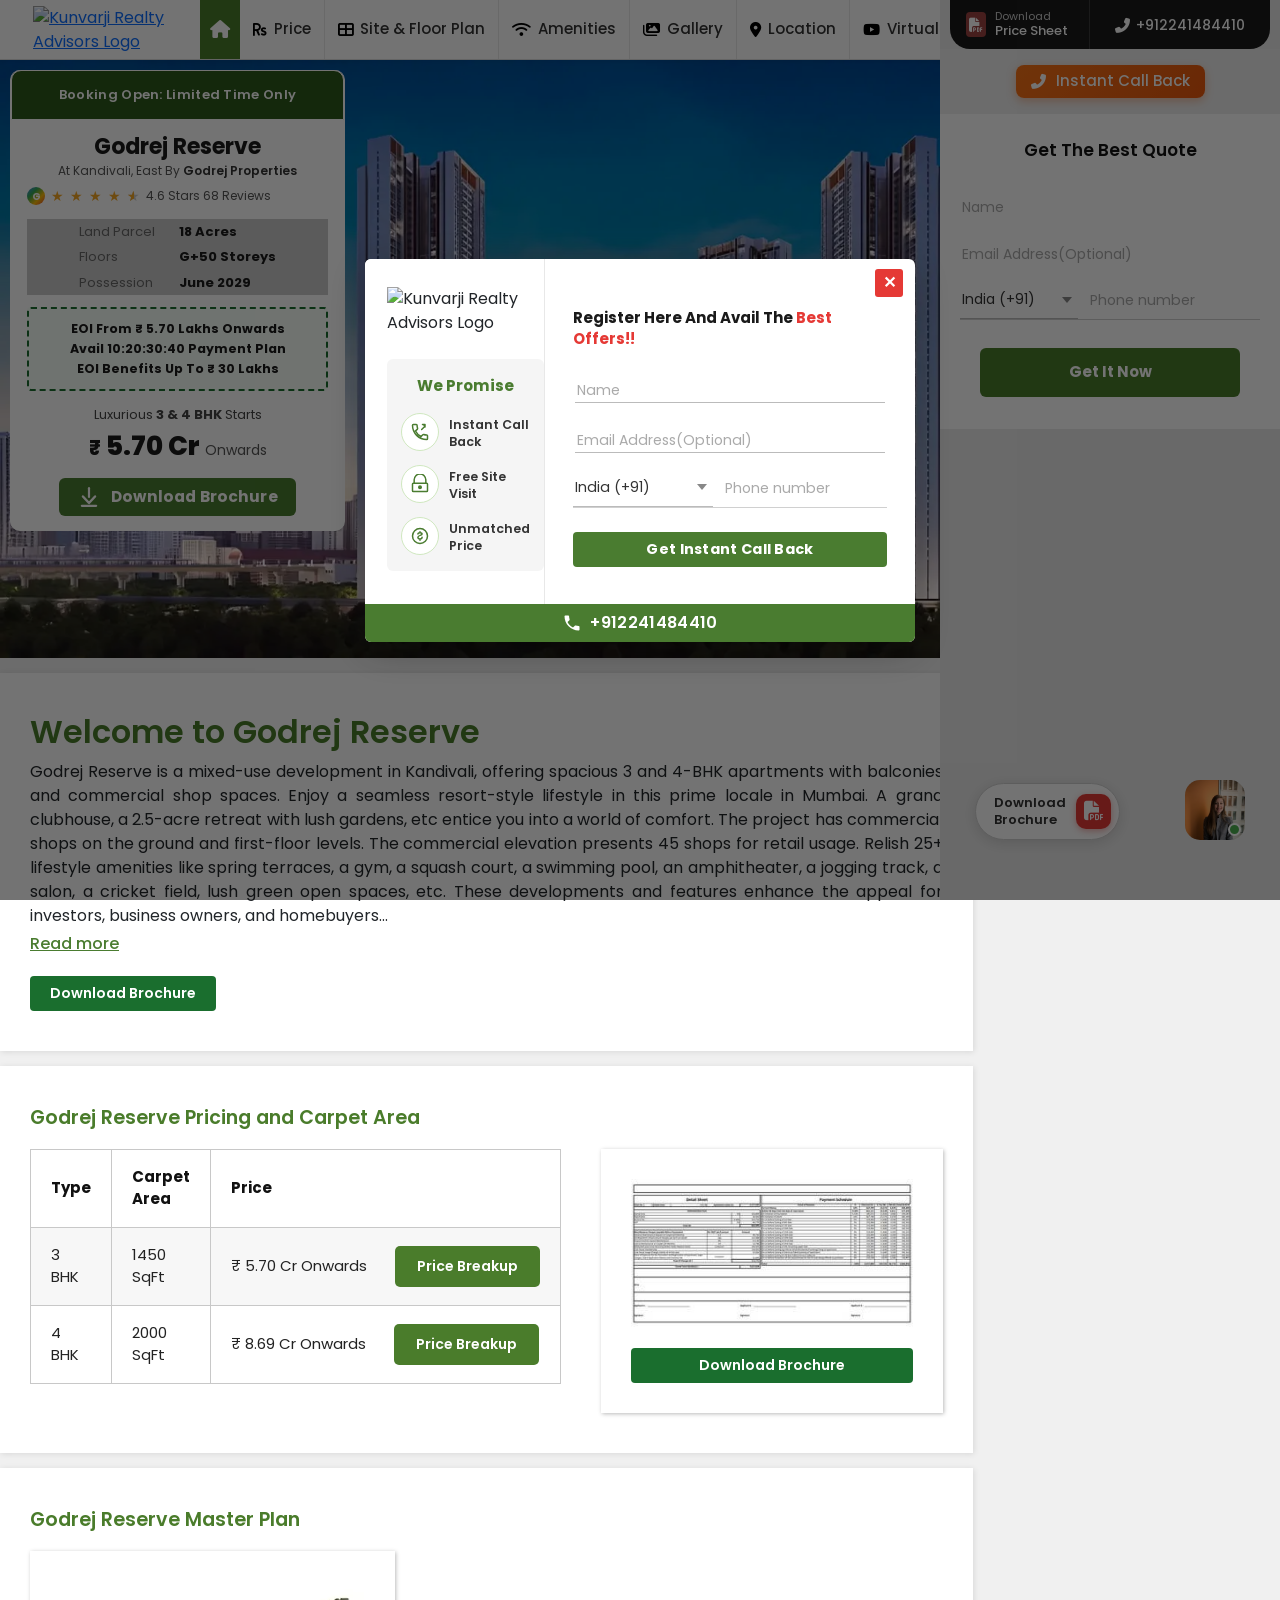
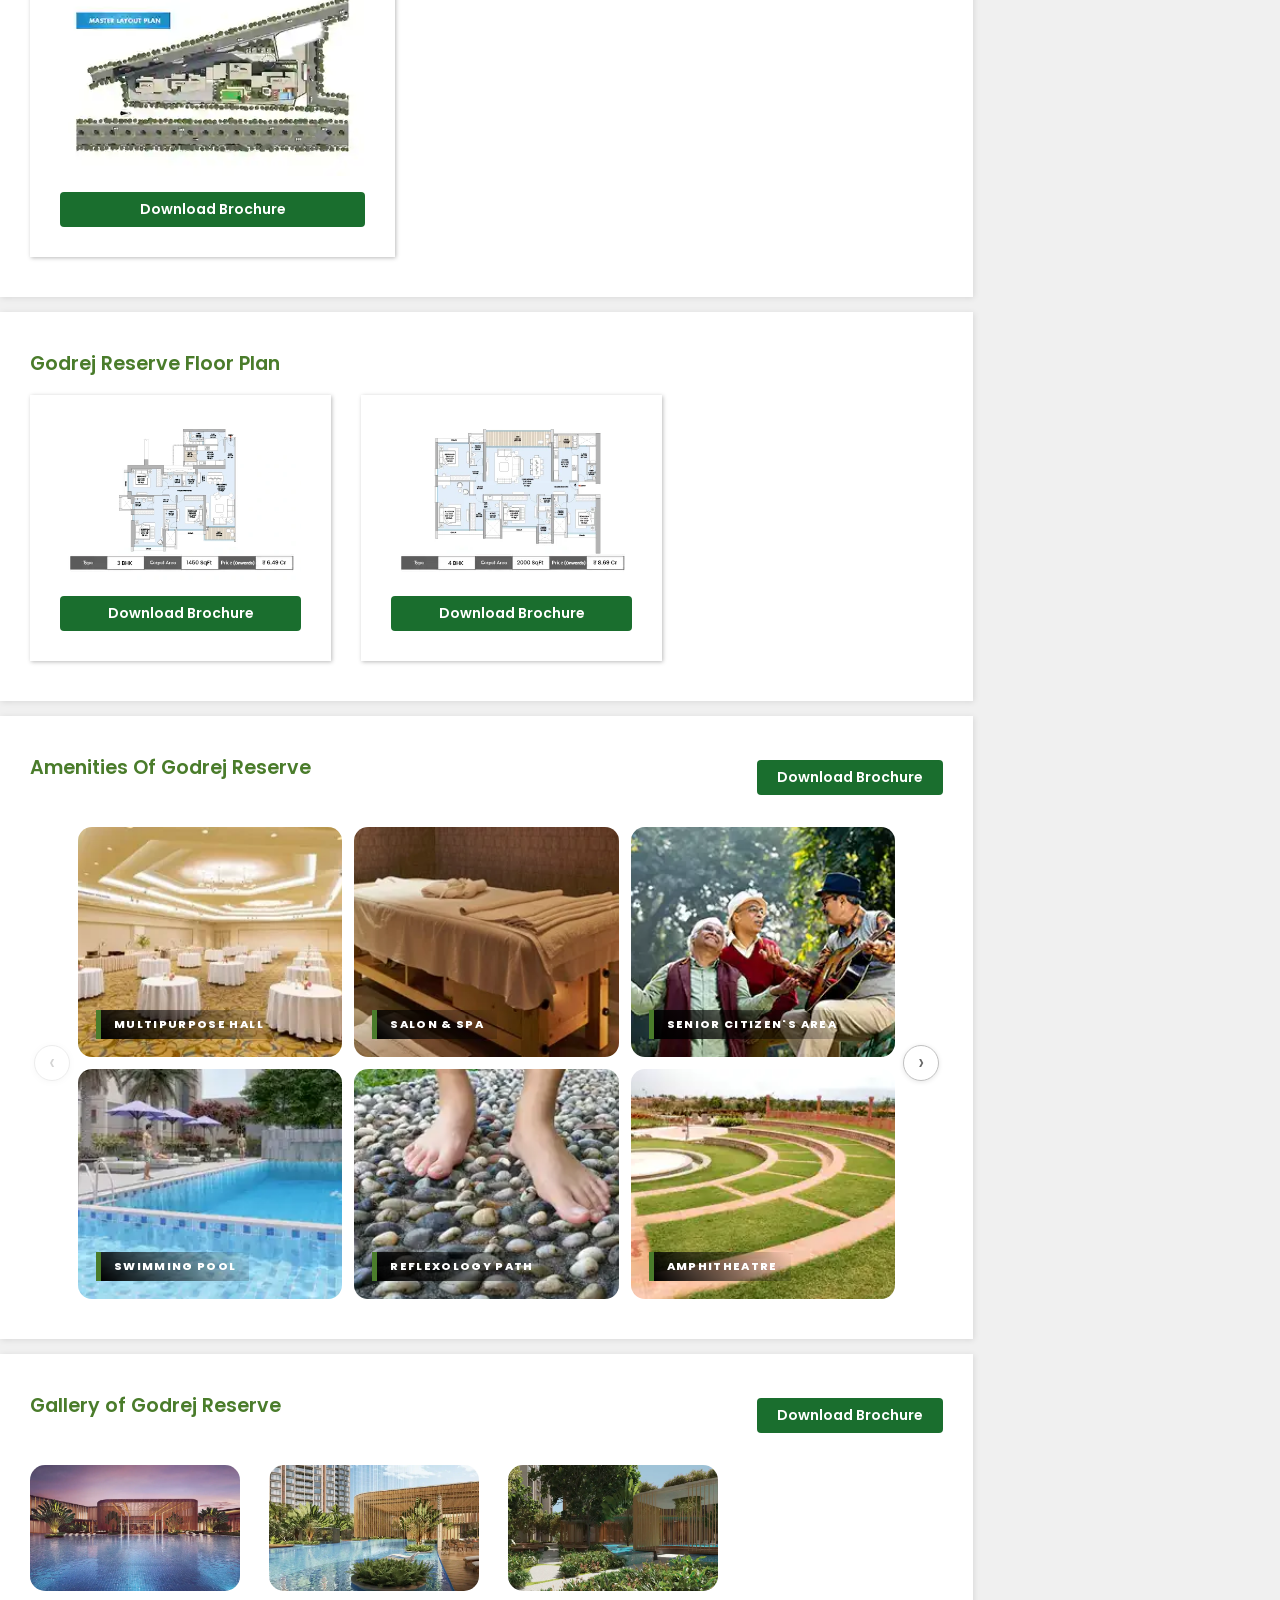
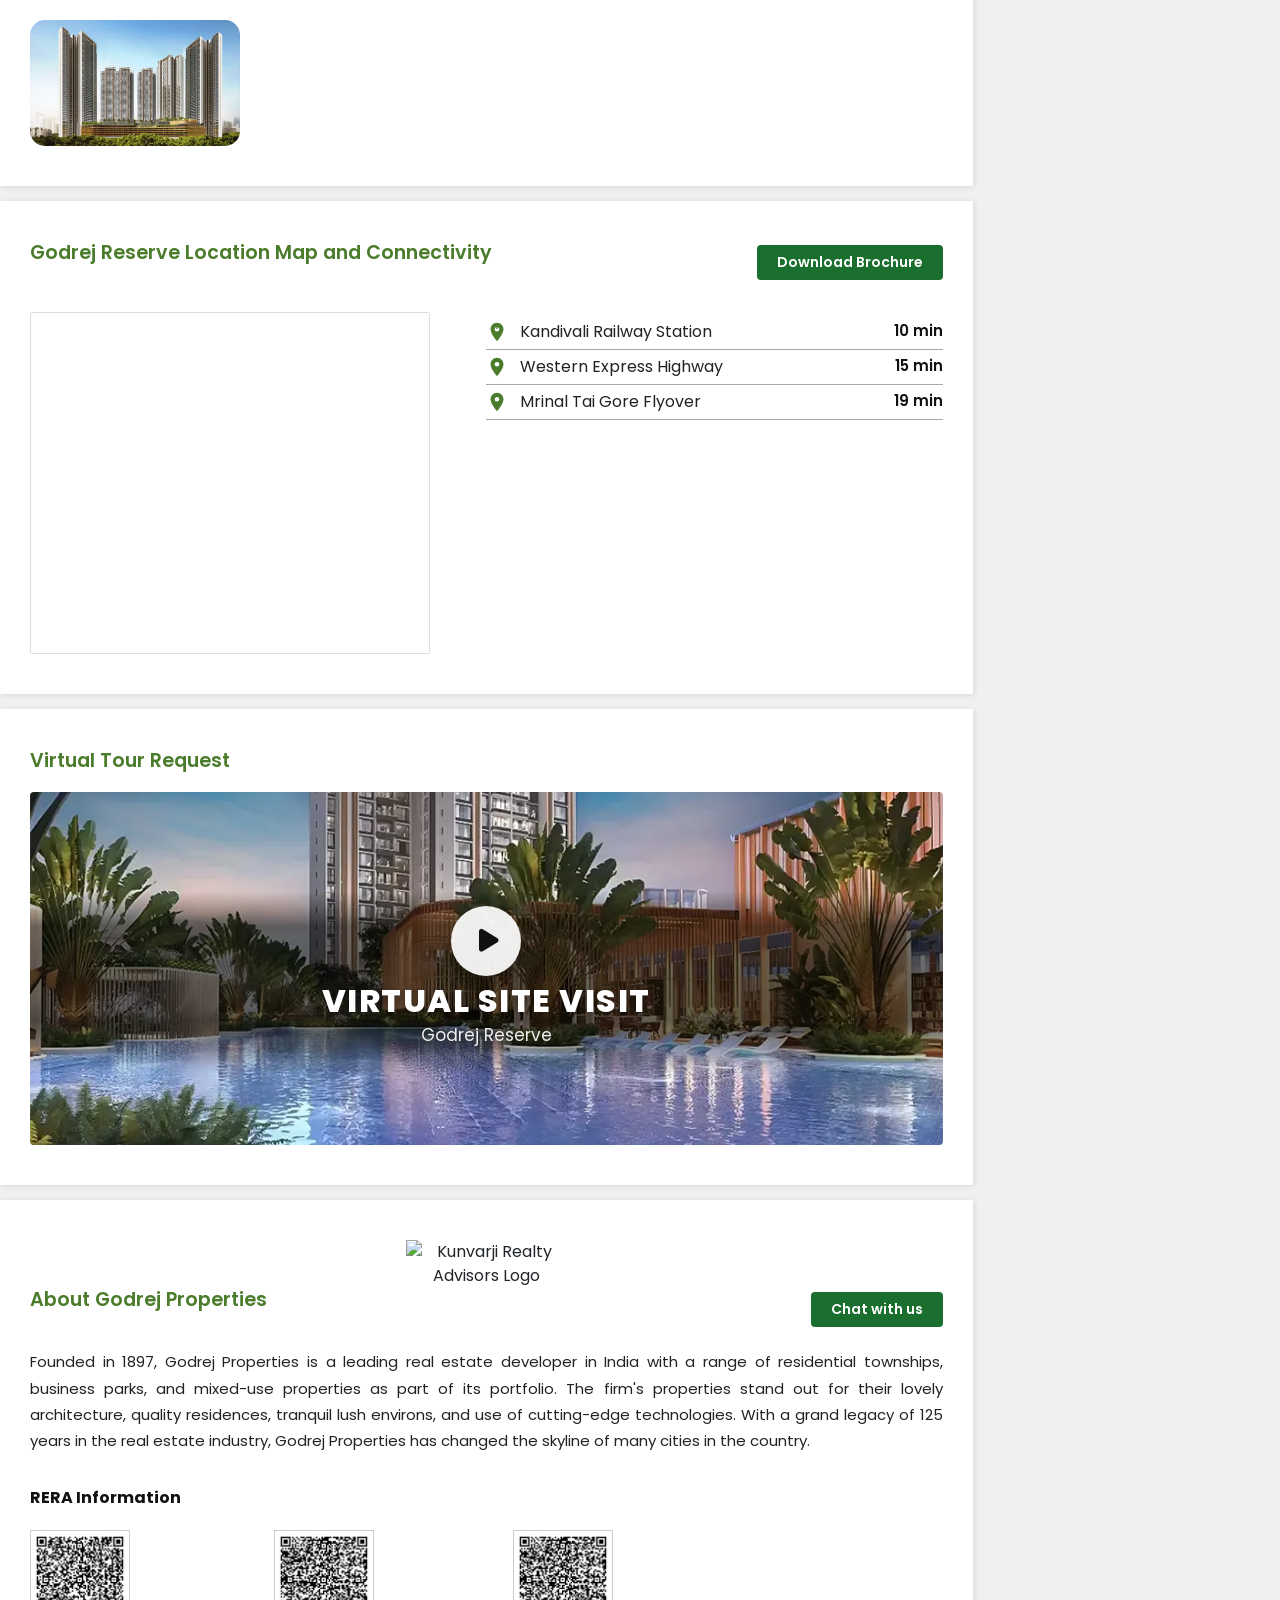
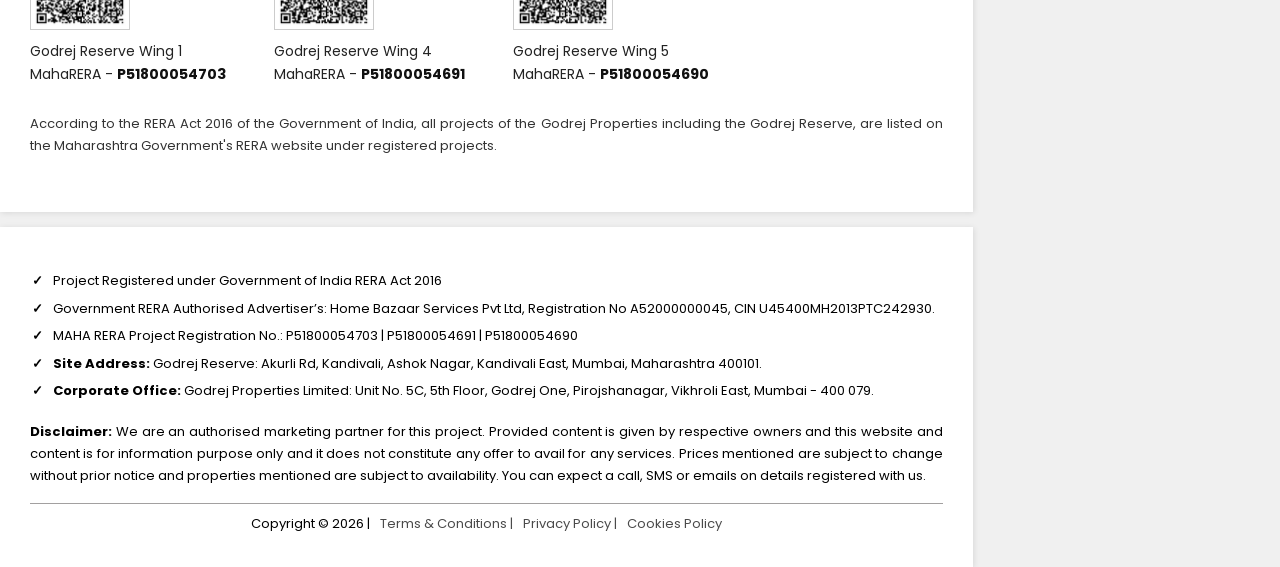
==== commit b23dbcdc: "Add files via upload" ====
--- a/index.html
+++ b/index.html
@@ -78,7 +78,7 @@
   <!-- Logo -->
   <a href="index.html" class="logo-section">
     <div>
-      <img id="logo" src="images/logo.svg" alt="Logo" title="Logo">
+      <img src="images/logo.png" alt="Kunvarji Realty Advisors Logo" title="Kunvarji Realty Advisors Logo">
     </div>
   </a>
 
@@ -194,7 +194,7 @@
         <!-- Offer Box -->
         <div class="offer-box">
             <p>
-            EOI From ₹ 6.49 Lakhs Onwards<br/>
+            EOI From ₹ 5.70 Lakhs Onwards<br/>
             Avail 10:20:30:40 Payment Plan<br/>
             EOI Benefits Up To ₹ 30 Lakhs
             </p>
@@ -202,7 +202,7 @@
 
         <!-- Price -->
         <p class="price-label">Luxurious <strong>3 &amp; 4 BHK</strong> Starts</p>
-        <p class="price-main"><span class="rupee">₹</span> 6.49 Cr <span class="onwards">Onwards</span></p>
+        <p class="price-main"><span class="rupee">₹</span> 5.70 Cr <span class="onwards">Onwards</span></p>
 
         <button class="download-btn" onclick="document.getElementById('modalOverlay').style.display='flex'">
           <div class="icon-wrap">
@@ -262,7 +262,7 @@
                       <td>1450 SqFt</td>
                       <td>
                       <div class="price-cell">
-                          <span class="price-text">₹ 6.49 Cr Onwards</span>
+                          <span class="price-text">₹ 5.70 Cr Onwards</span>
                           <button class="price-btn">Price Breakup</button>
                       </div>
                       </td>
@@ -476,7 +476,7 @@
             <div class="about-section">
 
                 <div class="logo-center">
-                    <img src="images/logo.svg" alt="Godrej Properties Logo" title="Godrej Properties Logo">
+                    <img src="images/logo.png" alt="Kunvarji Realty Advisors Logo" title="Kunvarji Realty Advisors Logo">
                 </div>
 
                 <!-- About Header -->
@@ -627,7 +627,7 @@
       <div class="left-panel">
         <!-- Logo -->
         <div class="brand-logo">
-          <img src="images/logo.svg" alt="Logo" title="Logo">
+          <img src="images/logo.png" alt="Kunvarji Realty Advisors Logo" title="Kunvarji Realty Advisors Logo">
         </div>
 
         <!-- Promise box -->
--- a/style.css
+++ b/style.css
@@ -83,10 +83,6 @@
   min-width: 0;
   box-sizing: border-box;
 }
-.logo-section {
-  min-width: 0;            
-  flex-shrink: 1;
-}
 
 .right-section {
   flex-shrink: 0;
@@ -118,16 +114,16 @@
 
 /* Logo */
 .logo-section {
-    min-width: 200px;
-    margin-left: 3px;
-
-    
-}
-/* .logo-section img {
-    height: 40px;
-    width: auto;
-    margin-right: 12px;
-} */
+    width: 200px;
+    display: flex;
+    align-items: center;
+    justify-content: center;
+
+}
+.logo-section img {
+  width: 65%; 
+  margin: 0 0 0 33px;
+}
 
 /* Home button */
 .home {
@@ -1126,7 +1122,7 @@
     /* ── LOGO ── */
    .logo-center {
     text-align: center;
-    width: 200px;
+    width: 160px;
     margin: auto;
     }
     .logo-center img {
